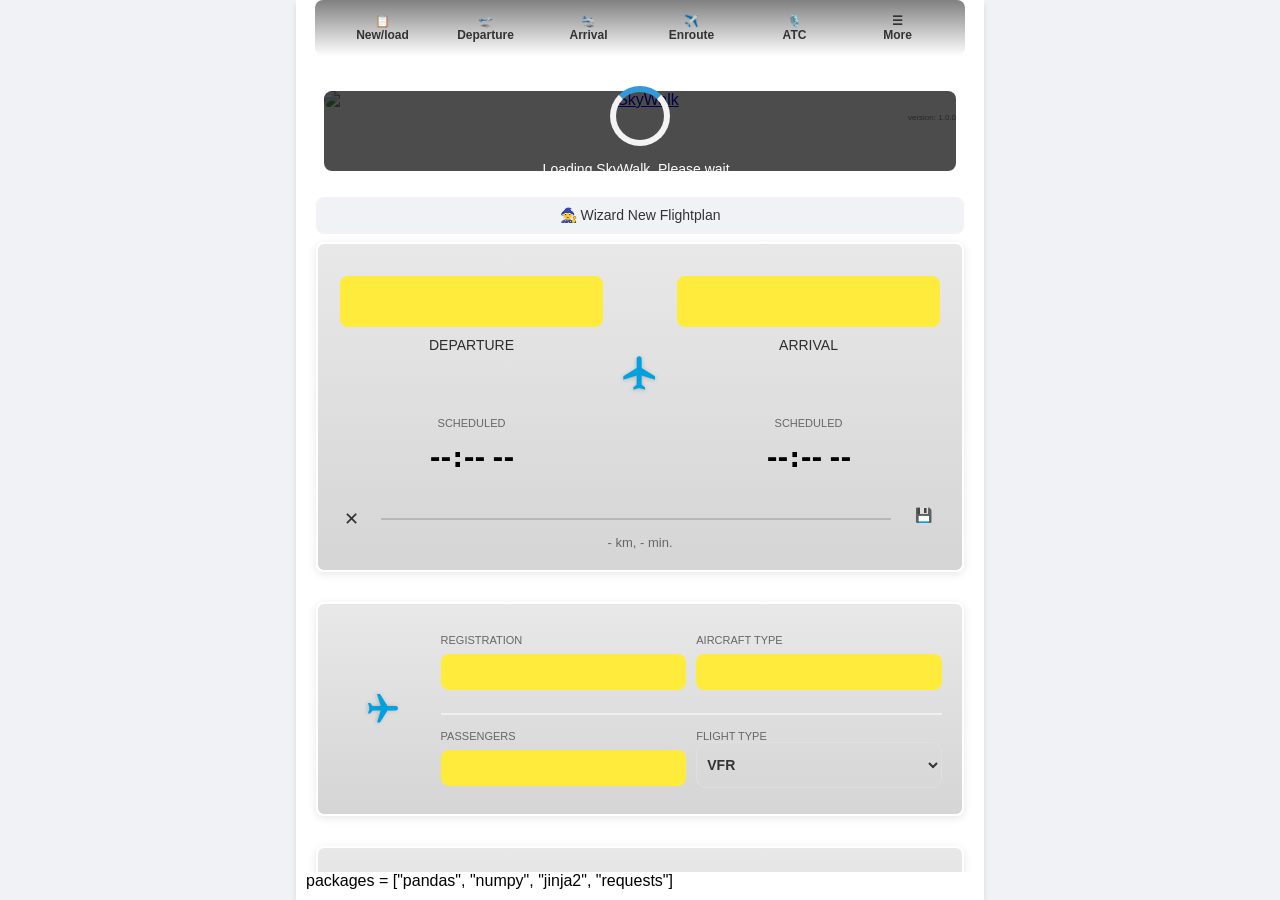
==== docs/index.html @ 9ca6d085 "new version" ====
<!DOCTYPE html>
<html lang="en">

<!--
// SkyWalk Application

// Copyright (c) 2025 Erdogan Taskesen
// Author: Erdogan Taskesen

// License: Non-Commercial Source-Available License

// Permission is hereby granted for non-commercial purposes only.
// Non-commercial use includes academic, educational, and personal use.

// Commercial use is strictly prohibited without prior written permission
// from the author. Commercial use includes, but is not limited to:
// - Use by for-profit entities
// - Internal business use
// - Software-as-a-Service (SaaS)
// - Consulting, client work, or service delivery
// - Redistribution as part of a paid product
// - Resale or monetization in any form

// Any commercial use requires an explicit, separate commercial license
// obtained from the author.

// DISCLAIMER OF WARRANTY AND LIABILITY

// This software is provided "AS IS", without warranty of any kind,
// express or implied, including but not limited to the warranties of
// merchantability, fitness for a particular purpose, accuracy, or
// non-infringement.

// The entire risk arising out of the use or performance of this software
// is assumed by the user. In no event shall the author be liable for any
// claim, damages, or other liability, whether in an action of contract,
// tort, or otherwise, arising from, out of, or in connection with the
// software or the use or other dealings in the software.

// Contact:
// For commercial licensing requests, contact:
// <skywalk.aviation@icloud.com>

-->


<head>
    <meta charset="UTF-8">
    <title>Skywalk Flightplan</title>

    <!--Prevent White Flash / Hard Reload Feel-->
    <meta name="theme-color" content="#0a0f1c">

    <!--RUN FULL SCREEN-->
    <meta name="viewport" content="width=device-width, initial-scale=1.0, viewport-fit=cover">
    <meta name="mobile-web-app-capable" content="yes">
    <meta name="apple-mobile-web-app-status-bar-style" content="black-translucent">
    <meta name="theme-color" content="#2A3F54">
    <meta http-equiv="Cross-Origin-Opener-Policy" content="same-origin">
    <meta http-equiv="Cross-Origin-Embedder-Policy" content="require-corp">

    <!--ICON-->
    <link rel="shortcut icon" type="image/png" href="./icons/icon_dark.png">
    <link rel="icon" type="image/png" sizes="16x16 32x32" href="./icons/icon_dark.png">
    <link rel="apple-touch-icon" sizes="180x180" href="./icons/icon_dark.png">

    <!--STYLESHEETS-->
    <link rel="stylesheet" href="./styles/style.css">
    <link rel="stylesheet" href="./styles/style_tutorial.css">
    <link rel="stylesheet" href="./styles/style_wb.css">
    <link rel="stylesheet" href="./styles/style_topmenu.css">
    <link rel="stylesheet" href="./styles/style_navlog.css">
    <link rel="stylesheet" href="./styles/style_wizard.css">

    <!--CORE FILES-->
    <link rel="stylesheet" href="https://pyscript.net/releases/2025.8.1/core.css">
    <script type="module" src="https://pyscript.net/releases/2025.8.1/core.js"></script>
    <script src="./libs/plotly-2.35.2.min.js"></script>

    <!--LOGIN-->
    <!--<script src="https://cdnjs.cloudflare.com/ajax/libs/Chart.js/3.9.1/chart.min.js"></script>-->
    <script src="./libs/chart.min.js"></script>
    <script async src="https://js.stripe.com/v3/buy-button.js"></script>

    <!-- Leaflet CSS -->
    <link rel="stylesheet" href="./libs/leaflet.css">
    <script src="./libs/leaflet.js"></script>
    <!--APP FILES-->
    <link rel="manifest" href="manifest.json">
    <script src="app.js"></script>
    <!--SCRIPTS-->
    <script src="./scripts/config.js" defer></script>
    <script src="./scripts/core.js" defer></script>
    <script src="./scripts/flashcard.js" defer></script>
    <script src="./scripts/widgets.js" defer></script>
    <!--ANIMATION SCRIPTS-->
    <script src="./scripts/rain.js" defer></script>
    <script src="./scripts/cloud.js" defer></script>
    <script src="./scripts/fog.js" defer></script>
    <script src="./scripts/sun.js" defer></script>
    <script src="./scripts/snow.js" defer></script>
    <script src="./scripts/dark.js" defer></script>
    <script src="./scripts/cloudPlot.js" defer></script>
    <script src="./scripts/metar.js" defer></script>
    <script src="./scripts/maps.js" defer></script>
    <script src="./scripts/circuit.js" defer></script>
    <script src="./scripts/weightbalance.js" defer></script>
    <script src="./scripts/windenvelope.js" defer></script>
    <script src="./scripts/fuel.js" defer></script>
    <script src="./scripts/runway.js" defer></script>
    <script src="./scripts/runwayUI.js" defer></script>
    <script src="./scripts/checklist.js" defer></script>
    <script src="./scripts/tutorial.js" defer></script>
    <script src="./scripts/wizard.js" defer></script>
    <script src="./scripts/aircraft.js" defer></script>
    <script src="./scripts/various.js" defer></script>
    <script src="./scripts/navlog.js" defer></script>
    <script src="./scripts/navlogGUI.js"></script>
    <script src="./scripts/clickevents.js" defer></script>

    <!--login.js must be after config.js-->
    <script src="./scripts/login.js" defer></script>
    <script src="./scripts/paywall.js" defer></script>


</head>


<body>

<div id="app">

    <!-- Tab links -->
    <div class="app-container">
        <div class="tab">
            <button class="tablinks" data-tab="General">📋<br>New/load</button>
            <button class="tablinks" data-tab="Departure">🛫<br>Departure</button>
            <button class="tablinks" data-tab="Arrival">🛬<br>Arrival</button>
            <button class="tablinks" data-tab="Enroute">✈️<br>Enroute</button>
            <button class="tablinks" data-tab="ATC">🎙️<br>ATC</button>
            <button class="tablinks" data-tab="More">☰<br>More</button>
        </div>
    </div>

	<div id="More" class="tabcontent">

	    <label_h1>Settings</label_h1>
        <button class="tablinks" data-tab="Checklist" style="cursor: pointer;">📋 Checklist</button>
        <button class="tablinks" data-tab="Aircrafts" style="cursor: pointer;">🛠️ Aircraft Managment</button>
        <button class="tablinks" data-tab="Countries" style="cursor: pointer;">🌍 Select Countries</button>

        <label_h1>Documentation</label_h1>
        <button onclick="window.open('https://skywalk-aviation.github.io/docs/pages/html/index.html','_blank')" title="Documentation pages">📗 Documentation pages</button>

        <label_h1>Wizards</label_h1>
        <div class="button-row"> <button id="Wizard" type="button" onclick="window.SkyWalkWizard.show()" title="Setup Wizard"> 🧙 Wizard New Flightplan </button> </div>
        <div class="button-row"> <button id="Tutorial" type="button" onclick="window.SkyWalkTutorial.show()" title="Tutorial"> 📘 Tutorial </button> </div>

        <label_h1>Configurations/ Updates</label_h1>
       	<button class="tablinks" data-tab="Config" style="cursor: pointer;">⚙️ Config</button>
        <button class="tablinks" data-tab="Subscriptions" style="cursor: pointer;">💳 Subscriptions</button>
        <button id="updateBtn" onclick="updateApp()">🌀 Check for updates</button>


	</div>


    <!-- =============== TAB GENERAL =============== -->
	<div id="General" class="tabcontent">
        <div class="border-round-eged-logo">
            <div class="logo-container">

                <div id="loading-spinner" class="spinner-overlay" style="display: flex;">
                    <div class="spinner-container">
                        <div class="spinner"></div>
                        <div class="spinner-text">Loading SkyWalk. Please wait..</div>
                    </div>
                </div>

                <a href="https://skywalk-aviation.github.io/docs/pages/html/index.html" target="_blank">
                    <img
                        id="SKYWALK_LOGO_image_cache"
                        alt="SkyWalk"
                        src="./figs/logo_skywalk.png"
                    >
                    <!--<canvas class="rain-canvas" data-prefix="SKYWALK_LOGO"></canvas>-->
                    <canvas class="cloud-canvas"  data-prefix="SKYWALK_LOGO"></canvas>
                    <!--<canvas class="fog-canvas"  data-prefix="SKYWALK_LOGO"></canvas>-->
                    <!--<canvas class="flare-canvas"  data-prefix="SKYWALK_LOGO"></canvas>-->
                    <!--<canvas class="snow-canvas"  data-prefix="SKYWALK_LOGO"></canvas>-->
                    <!--<canvas class="dark-canvas"  data-prefix="SKYWALK_LOGO"></canvas>-->
                </a>
                <div class="version" style="margin-bottom: 5px;">version: 1.0.0</div>

            </div>
        </div>


        <div class="button-row"> <button id="Wizard" type="button" onclick="window.SkyWalkWizard.show()" title="Setup Wizard"> 🧙 Wizard New Flightplan</button> </div>

        <div class="flight-card">
            <div class="route-header">


                <div class="airport" style="min-width: 0; overflow: hidden;">
                    <div class="airport-code">
                        <input id="DEPARTURE_ICAO" type="text" class="UPPERCASE_input" title="Departure ICAO"
                            style="font-size: 26px; font-weight: bold; color: #2c2c2c; margin-bottom: 2px; text-align: center; width: 100%; box-sizing: border-box;">
                    </div>
                    <div id="DEPARTURE_CITY" class="airport-name">DEPARTURE</div>
                    <div><img id="DEPARTURE_FLAG_2" src="" alt="" style="width:30px; height:auto; vertical-align:middle; margin-left:6px;"></div>
                    <div class="schedule-label">Scheduled</div>
                    <input type="time" id="DEPARTURE_CLOCK" class="clock-input" onclick="this.showPicker?.()" step="300" style="width: 100%; box-sizing: border-box;">
                </div>

                <div class="plane-icon" onclick="handlePlaneClick()", title="Load aerodrome field information">
                    <svg viewBox="0 0 24 24" xmlns="http://www.w3.org/2000/svg">
                        <path d="M21 16v-2l-8-5V3.5c0-.83-.67-1.5-1.5-1.5S10 2.67 10 3.5V9l-8 5v2l8-2.5V19l-2 1.5V22l3.5-1 3.5 1v-1.5L13 19v-5.5l8 2.5z"/>
                    </svg>
                </div>

                <div class="airport" style="min-width: 0; overflow: hidden;">
                    <div class="airport-code">
                        <input id="ARRIVAL_ICAO" type="text" class="UPPERCASE_input" title="Arrival ICAO"
                        style="font-size: 26px; font-weight: bold; color: #2c2c2c; margin-bottom: 2px; text-align: center; width: 100%; box-sizing: border-box;">
                    </div>
                    <div id="ARRIVAL_CITY" class="airport-name">ARRIVAL</div>
                    <div><img id="ARRIVAL_FLAG_2" src="" alt="" style="width:30px; height:auto; vertical-align:middle; margin-left:6px;"></div>
                    <div class="schedule-label">Scheduled</div>
                    <input type="time" id="ARRIVAL_CLOCK" class="clock-input" onclick="this.showPicker?.()" step="300" style="width: 100%; box-sizing: border-box;">
                </div>
            </div>


            <!--CREATE AIRCRAFT LINE WITH BUTTONS -->
            <div class="wind-grid" style="display: flex; ">
                <!-- LEFT: button -->
                <button id="new_plan_btn"
                    title="Start new flight plan (clears current)"
                    style="
                        background:transparent;
                        border:transparent;
                        border-radius:6px;
                        color:#333;
                        width:32px;
                        height:32px;
                        padding:0;
                        margin:0 6px 0 0;
                        cursor:pointer;
                        font-size:18px;
                        display:flex;
                        align-items:center;
                        justify-content:center;
                        transition:all .15s ease;"
                >✕</button>

                <div class="divider-general-section" style="display:flex; align-items:center; width:100%;"></div>

                    <!-- CENTER: Divider -->
                    <!--<svg class="divider-plane"
                        viewBox="0 0 24 24"
                        xmlns="http://www.w3.org/2000/svg"
                        style="margin:0 auto;">
                        <path fill="#666" d="M21 16v-2l-8-5V3.5c0-.83-.67-1.5-1.5-1.5S10 2.67 10 3.5V9l-8 5v2l8-2.5V19l-2 1.5V22l3.5-1 3.5 1v-1.5L13 19v-5.5l8 2.5z"/>
                    </svg>-->

                <div style="flex:1; display:flex; flex-direction:column; justify-content:center;">
                    <div id="ICAO_load_progress_track"
                         style="display:none; height:4px; width:100%; background:#e0e0e0;
                                border-radius:2px; margin-top:3px; overflow:hidden;">
                        <div id="ICAO_load_progress_bar"
                             style="height:100%; width:0%; background:#006280;
                                    border-radius:2px; transition:width 0.25s ease;">
                        </div>
                    </div>
                </div>

                <!-- RIGHT: button -->
                <button id="save_fields_btn" onclick="window.save_flightplan()" title="Save Flight Plan" style="background-color:transparent; border:none; color:#666; width:30px; min-width:24px; height:24px; padding:0; margin:0 6px 0 0; cursor:pointer;"> 💾 </button>

            </div>

            <!---->

            <!--<div class="distance-section">-->
            <div class="distance-info" style="display:flex; justify-content:center; align-items:center; ">
                    <!--<span id="DEPARTURE_FLIGHT_DISTANCE_INFO">Departure</span>-->
                    <span id="ARRIVAL_FLIGHT_DISTANCE_INFO">- km, - min.</span>
                </div>
            <!--</div>-->



        </div>


        <!-- AIRCRAFT SECTION -->
        <div class="divider-general-section" style="background: #f5f5f5;"></div>

        <div class="flight-card">
            <div class="flight-card-row">

                <!-- LEFT 15% COLUMN -->
                <div class="flight-card-icon" onclick="aircraftRegistrationClick()" title="Load aircraft">
                    <div class="plane-small">
                        <svg viewBox="0 0 24 24" xmlns="http://www.w3.org/2000/svg">
                            <path d="M21 16v-2l-8-5V3.5c0-.83-.67-1.5-1.5-1.5S10 2.67 10 3.5V9l-8 5v2l8-2.5V19l-2 1.5V22l3.5-1 3.5 1v-1.5L13 19v-5.5l8 2.5z"/>
                        </svg>
                    </div>
                </div>

                <!-- RIGHT 85% CONTENT -->
                <div class="flight-card-content">

                    <div class="wind-grid">
                        <div class="aircraft" style="text-align: left;">
                            <span id="CALLSIGN_LABEL" class="tile-label" style="text-align: left;">REGISTRATION</span>
                            <input id="CALLSIGN" type="text" class="tile-value UPPERCASE_input"
                                   title="Registration of the aircraft"
                                   style="font-size: 14px; text-align: left">
                        </div>

                        <div class="aircraft" style="text-align: left;">
                            <span class="tile-label" style="text-align: left;">AIRCRAFT TYPE</span>
                            <input id="AIRCRAFT_TYPE" type="text"
                                   class="tile-value UPPERCASE_input"
                                   title="Aircraft Type (ROBIN, CESSNA)"
                                   style="font-size: 14px; text-align: left; ">
                        </div>
                    </div>

                    <div class="divider-general-section" style="background: #f0f0f0"></div>

                    <div class="wind-grid">
                        <div class="aircraft" style="text-align: left;">
                            <span class="tile-label" style="text-align: left;">PASSENGERS</span>
                            <input id="POB" type="text"
                                   class="tile-value UPPERCASE_input"
                                   title="Persons on Board"
                                   style="font-size: 14px; text-align: left">
                        </div>

                        <div class="aircraft" style="text-align: left;">
                            <span class="tile-label" style="text-align: left;">FLIGHT TYPE</span>
                            <select id="FLIGHT_RULES" class="tile-value-dropdown" style="text-align: left; background: transparent; ">
                                <option value="VFR">VFR</option>
                                <option value="IFR">IFR</option>
                            </select>
                        </div>
                    </div>

                </div>

            </div>
        </div>


        <div class="divider-general-section" style="background: #f5f5f5;"></div>


        <div class="flight-card">
            <div class="flight-card-row">

                <!-- LEFT 15% COLUMN -->
                <div class="flight-card-icon" onclick="load_flightplan_js()" title="Load flight plan">
                    <div class="plane-small">
                        <svg viewBox="0 0 24 24" xmlns="http://www.w3.org/2000/svg">
                            <path d="M21 16v-2l-8-5V3.5c0-.83-.67-1.5-1.5-1.5S10 2.67 10 3.5V9l-8 5v2l8-2.5V19l-2 1.5V22l3.5-1 3.5 1v-1.5L13 19v-5.5l8 2.5z"/>
                        </svg>
                    </div>
                </div>


                <div class="flight-card-content">
                    <div class="wind-grid">
                        <div class="aircraft" style="text-align: left;">
                            <span id='DATETIME_CREATION' class="tile-label" style="text-align: left;">FLIGHT PLAN</span>
                            <input id="FLIGHTPLAN" type="text" class="tile-value UPPERCASE_input"
                                onchange="createDateTime()"
                                placeholder="My new flight plan"
                                title="Flightplan"
                                style="font-size: 20px; text-align: left;">
                        </div>
                    </div>

                    <div class="divider-general-section">
                        <!-- Load progress bar – shown only while ARRIVAL_ICAO is loading -->
                        <div id="flightplan_load_progress_track" style="display:none; height:4px; width:100%; background:#e0e0e0; border-radius:2px; margin-top:3px; overflow:hidden;">
                            <div id="flightplan_load_progress_bar" style="height:100%; width:0%; background:#006280; border-radius:2px; transition:width 0.25s ease;"></div>
                        </div>
                    </div>

                    <div style="display: flex; align-items: center; gap: 6px; width: 100%;">
                        <!-- Delete button -->
                        <button id="delete_btn" title="Delete Flight Plan" style="flex: 0 0 30px; width: 30px; height: 30px; display: flex; align-items: center; justify-content: center; background: transparent; border: none; color: #666; cursor: pointer; font-size: 16px;">🗑️</button>
                        <!-- Dropdown -->
                        <select id="plan_spinner" class="tile-value-dropdown" onchange="this.value && load_flightplan_js()" style="flex: 1; width: 100%; min-width: 0; background: lightgray; font-size: 12px;"><option value="">Select and Load</option></select>
                    </div>


                </div>
            </div>
        </div>

        <div class="divider-general-section" style="background: #f5f5f5;"></div>

        <span class="tile-label" style="text-align: left; font-size: 16px; font-weight: bold;">FLIGHT PLAN<span style="font-size: 8px;"> RESULTS</span></span>

        <div class="flight-card">
            <span class="tile-label" style="text-align: left; font-size: 14px; font-weight: bold;"> TODO<span style="font-size: 8px;"> OVERVIEW</span></span>
            <div id="bottom-container">
                <div class="warning" id="missing_label">Missing: Flight plan name, CALLSIGN, Aircraft Type</div>
            </div>
        </div>


        <!-- DEPARTURE Summary -->
        <div class="flight-card">
            <span class="tile-label" style="text-align: left; font-size: 14px; font-weight: bold;">DEPARTURE <span style="font-size: 8px;">OVERVIEW</span></span>
            <div class="summary-grid">
                <div id="DEPARTURE_FLASHCARD_FLIGHTRULES"></div>
                <div id="DEPARTURE_FLASHCARD_TEMPDEW"></div>
                <div id="DEPARTURE_FLASHCARD_DIRSTRENGTH"></div>
            </div>

            <div class="divider-general-section" style="background: #f0f0f0;"></div>

            <div class="summary-grid">
                <div id="DEPARTURE_FLASHCARD_TREND"></div>
                <div id="DEPARTURE_FLASHCARD_HAZARD"></div>
                <div id="DEPARTURE_FLASHCARD_RISKSCORE"></div>
            </div>

            <div class="divider-general-section" style="background: #f0f0f0;"></div>

            <div class="summary-grid">
                <div id="DEPARTURE_FLASHCARD_WINDENV"></div>
                <div id="DEPARTURE_FLASHCARD_HEADWIND"></div>
                <div id="DEPARTURE_FLASHCARD_CROSSWIND"></div>
            </div>

            <div class="divider-general-section" style="background: #f0f0f0;"></div>

            <div class="summary-grid">
                <div id="DEPARTURE_FLASHCARD_RUNWAY_NR"></div>
                <div id="DEPARTURE_FLASHCARD_RUNWAY"></div>
                <div id="DEPARTURE_FLASHCARD_CLOUDS"></div>
            </div>

            <div class="divider-general-section" style="background: #f0f0f0;"></div>

            <div class="summary-grid">
                <div id="DEPARTURE_FLASHCARD_WEIGHT"></div>
                <div id="DEPARTURE_FLASHCARD_POB"></div>
                <div id="DEPARTURE_FLASHCARD_FUEL"></div>
            </div>
        </div>

        <!-- ARRIVAL Summary -->
        <div class="flight-card">
            <span class="tile-label" style="text-align: left; font-size: 14px; font-weight: bold;">ARRIVAL <span style="font-size: 8px;">OVERVIEW</span></span>
            <div class="summary-grid">
                <div id="ARRIVAL_FLASHCARD_FLIGHTRULES"></div>
                <div id="ARRIVAL_FLASHCARD_TEMPDEW"></div>
                <div id="ARRIVAL_FLASHCARD_DIRSTRENGTH"></div>
            </div>

            <div class="divider-general-section" style="background: #f0f0f0;"></div>

            <div class="summary-grid">
                <div id="ARRIVAL_FLASHCARD_TREND"></div>
                <div id="ARRIVAL_FLASHCARD_HAZARD"></div>
                <div id="ARRIVAL_FLASHCARD_RISKSCORE"></div>
            </div>

            <div class="divider-general-section" style="background: #f0f0f0;"></div>

            <div class="summary-grid">
                <div id="ARRIVAL_FLASHCARD_WINDENV"></div>
                <div id="ARRIVAL_FLASHCARD_HEADWIND"></div>
                <div id="ARRIVAL_FLASHCARD_CROSSWIND"></div>
            </div>

            <div class="divider-general-section" style="background: #f0f0f0;"></div>

            <div class="summary-grid">
                <div id="ARRIVAL_FLASHCARD_RUNWAY_NR"></div>
                <div id="ARRIVAL_FLASHCARD_RUNWAY"></div>
                <div id="ARRIVAL_FLASHCARD_CLOUDS"></div>
            </div>

            <div class="divider-general-section" style="background: #f0f0f0;"></div>

            <div class="summary-grid">
                <div id="ARRIVAL_FLASHCARD_WEIGHT"></div>
                <div id="ARRIVAL_FLASHCARD_POB"></div>
                <div id="ARRIVAL_FLASHCARD_FUEL"></div>
            </div>
        </div>



        <div id="my-login-badge" style="text-align: left; font-size: 8px; color: gray; margin: 1px 0 0 0;"></div>
        <script>
          document.addEventListener('DOMContentLoaded', () => {
            SkyWalkLogin.renderStatusBadge('my-login-badge');
          });
        </script>


        <div class="divider-general-section" style="background: #f0f0f0;"></div>

        <!-- Bottom Buttons Container -->
        <div id="bottom-container">
            <!--<div class="coffee-container">
                <a href="https://www.buymeacoffee.com/erdogant" target="_blank">
                    <img id="coffee_logo" alt="Coffee Donation" src="./figs/buy_me_a_coffee.png">
                </a>
            </div>-->

           	<center>
          		<script async src="https://media.ethicalads.io/media/client/ethicalads.min.js"></script>
          		<div data-ea-publisher="erdogantgithubio" data-ea-type="text"></div>
           	</center>
        </div>

	</div>


	<!-- ============================================= -->
	<!-- =============== TAB DEPARTURE =============== -->
	<!-- ============================================= -->

	<div id="Departure" class="tabcontent">

        <!-- Departure Information Label -->
        <label_h1>Departure Information</label_h1>

        <div class="logo-container">
            <!--Aerodrome image-->
            <img
                id="DEPARTURE_image_cache"
                alt="Departure Aerodrome"
                src="./figs/default_aerodrome.jpg"
                onclick="openAerodromeMap('DEPARTURE')"
            >
            <!--Rain overlay-->
            <canvas class="rain-canvas" data-prefix="DEPARTURE"></canvas>
            <canvas class="cloud-canvas"  data-prefix="DEPARTURE"></canvas>
            <canvas class="fog-canvas"  data-prefix="DEPARTURE"></canvas>
            <canvas class="flare-canvas"  data-prefix="DEPARTURE"></canvas>
            <canvas class="snow-canvas"  data-prefix="DEPARTURE"></canvas>
            <canvas class="dark-canvas"  data-prefix="DEPARTURE"></canvas>

        </div>
        <div style="display: flex; justify-content: flex-end; align-items: center; gap: 0px; margin-top: 0px; padding-bottom: 0px; margin: 0px;">
            <button id="DEPARTURE_ANIMATION_STOP" title="Stop Animation" style="background-color: transparent; border: none; color: #666; width: 30px; min-width: 24px; height: 24px; padding: 0; margin: 8px 0 8px 4px; flex: 0 0 auto; cursor: pointer;">⏸️</button>
            <button id="DEPARTURE_ANIMATION_START" title="Play Animation" style="background-color: transparent; border: none; color: #666; width: 30px; min-width: 24px; height: 24px; padding: 0; margin: 8px 0 8px 4px; flex: 0 0 auto; cursor: pointer;">▶️</button>
        </div>


        <label_h1>Select Departure</label_h1>

        <div class="border-round-eged" id="DEPARTURE_SELECT_AERODROME_BORDER_1">
            <div class="wind-grid">
                <select id="DEPARTURE_COUNTRY" class="tile-value-dropdown" style="font-weight: normal;">
                    <option value="">Select Country</option>
                    <!-- ICAO City options will be populated dynamically IN import_country_selected()-->
                </select>
                <select id="DEPARTURE_ICAO_CITY" class="tile-value-dropdown" style="font-weight: normal;">
                    <option value="">Select ICAO</option>
                    <!-- ICAO City options will be populated dynamically IN populate_aerodrome_fields_from_icao()-->
                </select>
            </div>

            <div class="button-row">
                <img id="DEPARTURE_FLAG_1" src="" alt="" style="width:30px; height:auto; vertical-align:middle; margin-left:6px;">
                <img id="DEPARTURE_CATEGORY_ICON" src="" alt="" style="width:35px; height:auto; vertical-align:middle; margin-left:6px;">
                <img id="DEPARTURE_VFR_ICON" src="" alt="" style="width:70px; height:auto; vertical-align:middle; margin-left:6px;">
                <img id="DEPARTURE_METAR_WARNING" src="" alt="" style="width:70px; height:auto; vertical-align:middle; margin-left:6px;">
            </div>

        </div>


        <div class="collapsible" data-title="⚠️ METAR">
        <div class="collapsible-header" id="DEPARTURE_METARMENU_TOP"></div>
        <div class="collapsible-content" id="DEPARTURE_METARMENU_BACKGROUND">

            <div class="wind-grid">
                 <div class="tile">
                    <input id="DEPARTURE_WIND_DIRECTION" type="text" class="tile-value">
                    <span class="tile-label">Wind direction (°)</span>
                </div>

                <div class="tile">
                    <input id="DEPARTURE_WIND_STRENGTH" type="text" class="tile-value">
                    <span class="tile-label">Strength (kt)</span>
                </div>

                <div class="tile">
                    <input id="DEPARTURE_WIND_GUST" type="text" class="tile-value">
                    <span class="tile-label">Gust (kt)</span>
                </div>
            </div>

            <div class="wind-grid">
                <div class="tile">
                    <input id="DEPARTURE_WIND_VARIATION" type="text" class="tile-value">
                    <span class="tile-label">Variation (°)</span>
                </div>
                <div class="tile">
                    <input id="DEPARTURE_TEMPERATURE" type="text" class="tile-value">
                    <span class="tile-label">Temp. (C°)</span>
                </div>
                <div class="tile">
                    <input id="DEPARTURE_QNH" type="text" class="tile-value">
                    <span class="tile-label">QNH</span>
                </div>
            </div>

            <div class="wind-grid">
                <div class="button-row">
                    <textarea id="METAR-FIELD-DEPARTURE"
                        placeholder="METAR Information"
                        title="METAR weather information"
                        style="font-size:12px; background-color: transparent; width: 100%; min-height: 80px; max-height: 120px; resize: vertical; padding: 8px; box-sizing: border-box; border-radius: 10px"
                        aria-label="METAR Information">
                    </textarea>
                </div>
            </div>

            <div style="display: flex; gap: 1px; margin-top: 1px;">
                <input type="text" id="METAR-TEXT-DEPARTURE" readonly
                    style="transition: background-color 0.3s; width: 70%;
                           padding: 0; box-sizing: border-box; font-size: 10px;
                           border: none; background-color: transparent;
                           color: #333333; outline: none;">

                <input type="text" id="DATETIME-METAR-DEPARTURE" readonly
                    style="transition: background-color 0.3s; width: 40%;
                           padding: 0; box-sizing: border-box; font-size: 10px;
                           border: none; background-color: transparent;
                           color: #333333; outline: none;">
            </div>

            <!--<button id="DEPARTURE_USE_CACHED" title="Retrieve most recent METAR weather information from Aviation weather" style="background-color: transparent; border: none; color: #666; width: 30px; min-width: 24px; height: 24px; padding: 0; margin: 8px 0 8px 4px; flex: 0 0 auto; cursor: pointer;">⛅</button>-->
            <div class="button-row">
                <button id="DEPARTURE_USE_CACHED" class="button-style" title="Retrieve most recent METAR weather information from Aviation weather">
                    Update METAR Information
                </button>
                <button id="DEPARTURE_ANIMATION_METARTEXT" title="Update METAR on textfield" style="background-color: transparent; border: none; color: #666; width: 30px; min-width: 24px; height: 24px; padding: 0; margin: 8px 0 8px 4px; flex: 0 0 auto; cursor: pointer;">🔀</button>
            </div>

        </div>
        </div>


        <div class="collapsible" data-title="AERODROME">
        <div class="collapsible-header" id='DEPARTURE_AERODROME_MENU_TOP'></div>
        <div class="collapsible-content" id='DEPARTURE_AERODROME_MENU_BACKGROUND'>

            <div class="grid-two-thirds-one-third">
                <div class="tile">
                    <input id="DEPARTURE_NAME" type="text" class="tile-value" title="Name of the aerodrome how it is known on the radio">
                    <span class="tile-label">Aerodrome name</span>
                </div>
                <select id="DEPARTURE_CTR" class="tile-value-dropdown" onchange="highlightMissingFields(); highlightDropdownMenus('DEPARTURE')" style="text-align: center;">
                    <option value=""></option>
                    <option value="CTR">CTR</option>
                </select>
            </div>

            <div class="grid-two-thirds-one-third">
                <div class="tile">
                    <input id="DEPARTURE_POSITION" type="text" class="tile-value UPPERCASE_input" title="Position of the Aircraft" placeholder="AT THE APRON">
                    <span class="tile-label">Position of the aircraft</span>
                </div>
                <div class="tile">
                    <input id="DEPARTURE_CIRCUIT_ALTITUDE" type="text" class="tile-value" title="The altitude of the circuit (ft)." placeholder="1000">
                    <span class="tile-label">Altitude circuit(ft)</span>
                </div>
            </div>

            <div class="grid-two-thirds-one-third">
                <div class="tile">
                    <input id="DEPARTURE_ROUTE_NAME" type="text" class="tile-value UPPERCASE_input" title="The name of the route (e.g., MIKE/ROMEO) for departure." placeholder="ROMEO/ MIKE">
                    <span class="tile-label">Name departure</span>
                </div>
                <div class="tile">
                    <input id="DEPARTURE_ROUTE_ALTITUDE" type="text" class="tile-value" title="The altitude of the route (ft)." placeholder="1500">
                    <span class="tile-label">Altitude departure (ft)</span>
                </div>
            </div>

            <!-- Cloud layers -->
            <div class="wind-grid">
                <div id="DEPARTURE_CLOUD_CONTAINER" style="display:none; margin-top: 8px;" onclick="toggleCloudAnimation('DEPARTURE')" title="Toggle animation by clicking on the image">
                    <canvas class="cloudplot-canvas" id="DEPARTURE_CLOUD_CANVAS"></canvas>
                    <!-- Canvas overlay -->
                    <!--<canvas class="flare-canvas" data-prefix="DEPARTURE"></canvas>-->
                </div>
            </div>

            <div class="button-row">
                <button id="DEPARTURE_LOAD_ICAO" class="button-style" title="Reset to default aerodrome (ICAO) information">
                    Retrieve Original Aerodrome Info
                </button>
                <button onclick="window.save_aerodrome_to_json('DEPARTURE')" title="Save custom aerodrome information" style="background-color: transparent; border: none; color: #666; width: 30px; min-width: 24px; height: 24px; padding: 0; margin: 8px 4px 8px 0; flex: 0 0 auto; cursor: pointer; float: right;">💾</button>
            </div>


        </div>
        </div>


        <!--CONTACT-->
         <div class="collapsible" data-title="CONTACT">
         <div class="collapsible-header" id="DEPARTURE_CONTACT_MENU"></div>
         <div class="collapsible-content" id="DEPARTURE_CONTACT_MENU_BACKGROUND">

             <div class="wind-grid">
                 <div class="tile">
                     <input id="DEPARTURE_ATC_GROUND" type="text" class="tile-value">
                     <span class="tile-label">Ground/ delivery (MHz)</span>
                 </div>
                 <div class="tile">
                     <input id="DEPARTURE_ATC_TOWER" type="text" class="tile-value">
                     <span class="tile-label">Tower/ Radio (MHz)</span>
                 </div>
                 <div class="tile">
                     <input id="DEPARTURE_ATC_ATIS_FREQ" type="text" class="tile-value">
                     <span class="tile-label">ATIS (MHz)</span>
                 </div>
             </div>

             <div class="grid-two-thirds-one-third">
                 <div class="tile">
                     <input id="DEPARTURE_ATC_TELEPHONE" type="text" class="tile-value">
                     <span class="tile-label">Telephone Number</span>
                 </div>
                 <div class="tile">
                     <input id="DEPARTURE_ATC_APPROACH" type="text" class="tile-value">
                     <span class="tile-label">Approach (MHz)</span>
                 </div>
             </div>

             <button onclick="window.save_aerodrome_to_json('DEPARTURE')" title="Save custom aerodrome information" style="background-color: transparent; border: none; color: #666; width: 30px; min-width: 24px; height: 24px; padding: 0; margin: 8px 4px 8px 0; flex: 0 0 auto; cursor: pointer; float: right;">💾</button>
         </div>
         </div>

         <!-- FLIGHT INFORMATION -->
         <div class="collapsible" data-title="FLIGHT INFORMATION CENTER (FIC)">
         <div class="collapsible-header" id="DEPARTURE_FIC_MENU"></div>
         <div class="collapsible-content" id="DEPARTURE_FIC_MENU_BACKGROUND">

             <div class="grid-two-thirds-one-third">
                 <div class="tile">
                     <input id="DEPARTURE_FIC_NAME" type="text" class="tile-value REPLACE_INFO" style="font-size: 14px;">
                     <span class="tile-label">FIC NAME</span>
                 </div>
                 <div class="tile">
                     <input id="DEPARTURE_FIC_FREQUENCY" type="text" class="tile-value">
                     <span class="tile-label">FREQUENCY (Mhz)</span>
                 </div>
             </div>

             <div class="grid-two-thirds-one-third">
                 <div class="tile">
                     <input id="DEPARTURE_OVERHEAD" type="text" class="tile-value UPPERCASE_input" style="font-size: 11px;">
                     <span class="tile-label">OVERHEAD</span>
                 </div>
                 <div class="tile">
                     <input id="DEPARTURE_SQUAWK" type="text" class="tile-value">
                     <span class="tile-label">SQUAWK</span>
                 </div>
             </div>

             <div class="wind-grid" style="display: flex; align-items: center; gap: 8px;">
                 <!-- Delete Button -->
                 <button id="fic_delete_btn" style="display: flex; justify-content: center; align-items: center; background-color: transparent; border: none; color: #666; cursor: pointer; width: 30px; height: 30px;" title="Delete FIC">🗑️</button>
                 <!-- Spinner -->
                 <select id="fic_spinner" class="tile-value-dropdown" style="flex: 1; font-size: 12px; font-weight: normal;">
                     <option value="">Select and Load</option>
                 </select>
                 <!-- Save button -->
                 <button id="fic_save_btn" style="display: flex; justify-content: center; align-items: center; background-color: transparent; border: none; color: #666; cursor: pointer; width: 30px; height: 30px;" title="Save FIC">💾</button>
                 <!-- Clean Button -->
                 <button id="fic_clean_btn" onclick="fic_clean('DEPARTURE')" style="display: flex; justify-content: center; align-items: center; background-color: transparent; border: none; color: #666; cursor: pointer; width: 30px; height: 30px;" title="Create new FIC">🧹</button>
             </div>

         </div>
         </div>


         <!--RUNWAY DEPARTURE-->
         <div class="collapsible" data-title="RUNWAY">
         <div class="collapsible-header" id="DEPARTURE_RUNWAY_MENU"></div>
         <div class="collapsible-content">

             <div class="wind-grid">
                 <div id="DEPARTURE_RUNWAY_MESSAGE"></div>
             </div>

             <div class="border-round-eged">
                 <div class="wind-grid">
                     <div class="tile">
                         <input id="DEPARTURE_RUNWAY_LENGTH"
                                 type="text" class="tile-value" title="Set the runway length (ft)."
                                 style="font-size: 32px; font-family: 'Aeroport', 'Aviation', 'Consolas', 'Monaco', 'Menlo', 'Liberation Mono', 'Courier New', monospace; letter-spacing: 2px; text-align: center; height: 64px; line-height: 64px;">
                         <span class="tile-label">
                             Runway Length (ft)
                         </span>
                     </div>
                     <div class="tile">
                         <input id="DEPARTURE_RUNWAY_NR"
                                 type="text" class="tile-value" title="Set the runway number."
                                 style="font-size: 32px; font-family: 'Aeroport', 'Aviation', 'Consolas', 'Monaco', 'Menlo', 'Liberation Mono', 'Courier New', monospace; letter-spacing: 2px; text-align: center; height: 64px; line-height: 64px;">
                         <span class="tile-label">
                             Runway Nr.
                         </span>

                         <div class="wind-grid" style="display: flex; align-items: center; gap: 8px;">
                             <!-- Delete Button -->
                             <button id="runway_delete_btn" onclick="runwayDelete('DEPARTURE')" style="display: flex; justify-content: center; align-items: center; background-color: transparent; border: none; color: #666; cursor: pointer; width: 30px; height: 30px;" title="Delete Runway">🗑️</button>
                             <!-- Spinner -->
                             <select id="DEPARTURE_RUNWAY_SPINNER" class="tile-value-dropdown" style="flex: 1; font-size: 12px; font-weight: normal;">
                                 <option value="">Select and Load</option>
                             </select>
                             <!-- Save button -->
                             <button id="runway_save_btn" onclick="runwaySave('DEPARTURE')" style="display: flex; justify-content: center; align-items: center; background-color: transparent; border: none; color: #666; cursor: pointer; width: 30px; height: 30px;" title="Save Runway">💾</button>
                         </div>

                     </div>


                 </div>

                 <div class="wind-grid">
                     <div class="tile" style="text-align: center;">
                         <input id="DEPARTURE_RUNWAY_SLOPE" type="text" class="tile-value">
                         <span class="tile-label" style="text-align: center;">Slope (°)</span>
                     </div>
                     <div class="tile">
                         <input id="DEPARTURE_ELEVATION" type="text" class="tile-value" title="Aerodrome elevation (ft).">
                         <span class="tile-label">Elevation (ft)</span>
                     </div>
                 </div>

                 <div class="wind-grid">
                     <div class="tile" style="text-align: center;">
                         <select id="DEPARTURE_RUNWAY_SURFACE" class="tile-value-dropdown" style="text-align: left; background: transparent; ">
                             <option value="">Select</option>
                             <option value="hard">Hard</option>
                             <option value="soft">Soft</option>
                             <option value="other">Other</option>
                         </select>
                         <span class="tile-label" style="text-align: center;">Surface</span>
                     </div>
                     <div class="tile" style="text-align: center;">
                         <select id="DEPARTURE_RUNWAY_SLIPPERY" class="tile-value-dropdown" style="text-align: left; background: transparent; ">
                             <option value="">Select</option>
                             <option value="dry">Dry</option>
                             <option value="wet">Wet</option>
                         </select>
                         <span class="tile-label" style="text-align: center;">Condition</span>
                     </div>
                 </div>

                 <textarea id="DEPARTURE_RUNWAY_CONDITION" class="tile-value" title="Runway condition." style="background-color: transparent; font-size: 12px; font-weight: normal; resize: vertical; min-height: 32px; max-height: 80px; width: 100%; box-sizing: border-box; white-space: pre-wrap; word-break: break-word; overflow-wrap: break-word; margin-top: 10px;"></textarea>

                 <button id="DEPARTURE_LOAD_DEFAULTS" onclick="window.setRunwaySurface('DEPARTURE', true); window.displayRunwayMain('DEPARTURE')"
                     title="Load the default runway information."
                     style="background-color: transparent; border: none; width: 10px; padding: 1px; cursor: pointer;">🔄
                 </button>
                 <button onclick="window.save_aerodrome_to_json('DEPARTURE')" title="Save custom aerodrome information" style="background-color: transparent; border: none; color: #666; width: 30px; min-width: 24px; height: 24px; padding: 0; margin: 8px 4px 8px 0; flex: 0 0 auto; cursor: pointer; float: right;">💾</button>

            </div>

            <div class="border-round-eged">
                 <div class="wind-grid">
                     <!--<div id="DEPARTURE_RUNWAY_MINDISTANCE"></div>-->
                     <div id="DEPARTURE_RUNWAY_THRESHOLD"></div>
                     <div id="DEPARTURE_RUNWAY_THRESHOLD_50ft"></div>
                 </div>

                 <div id="DEPARTURE_RUNWAY_PLOT"></div>
            </div>

            <div class="border-round-eged">
                 <div class="wind-grid">
                     <div id="DEPARTURE_RUNWAY_TABLE"></div>
                 </div>

            </div>

            <!-- Add a button to calculate -->
            <button class="button-style" onclick="window.requireSubscription('Runway Performance', null, true); window.displayRunwayMain('DEPARTURE')">
                Calculate Runway Performance
            </button>

         </div>
         </div>


        <!-- WIND ENVELPE -->
        <div class="collapsible" data-title="WIND ENVELOPE">
        <div class="collapsible-header" id="DEPARTURE_WIND_MENU"></div>
        <div class="collapsible-content">

            <div class="wind-grid">
                <div id="DEPARTURE_WINDENVELOPE_MESSAGE"></div>
            </div>

           <!-- WIND INFORMATION -->
           <div class="wind-grid">
               <div id="DEPARTURE_WIND_HEADWIND"></div>
               <div id="DEPARTURE_WIND_CROSSWIND"></div>
           </div>

           <div class="button-row" style="margin-bottom: 15px;">
               <div id="DEPARTURE_WIND_ENVELOPE_PLOT" style="width: 100%; box-sizing: border-box;"></div>
           </div>

           <div class="button-row">
               <button id="BTN-PLOT-WIND-DEPARTURE" class="button-style" onclick="requireSubscription('Wind Envelope plot', null, true); window.windEnvelopeMain('DEPARTURE')">
                   Reset Plot
               </button>
           </div>

       </div>
       </div>


        <!--WEIGHT AND BALANCE ENVELOPE-->
        <div class="collapsible" data-title="WEIGHT AND BALANCE">
        <div class="collapsible-header" id="DEPARTURE_WB_MENU"></div>
        <div class="collapsible-content">

            <div class="wind-grid">
                <div id="DEPARTURE_WEIGHTBALANCE_MESSAGE"></div>
            </div>
            <div class="wind-grid">
                <div id="DEPARTURE_envelopeMessage" style="margin-top: 12px; padding: 10px; border-radius: 8px; font-size: 14px; text-align: center;"></div>
                <div id="DEPARTURE_fuelMessage" style="margin-top: 12px; padding: 10px; border-radius: 8px; font-size: 14px; text-align: center;"></div>
            </div>

            <!-- Totals Section -->
            <div class="border-round-eged">
                <div class="weight-card-header">Totals</div>
                <div class="wind-grid_3">
                    <input type="number" class="tile-value" id="DEPARTURE_total_moment" value="" disabled>
                    <input type="number" class="tile-value" id="DEPARTURE_total_weight" value="" disabled>
                    <input type="number" class="tile-value" id="DEPARTURE_takeoff_cg" value="" disabled>
                </div>
                <div class="wind-grid_3">
                    <span class="tile-label">Total Moment</span>
                    <span class="tile-label">Total Weight (kg)</span>
                    <span class="tile-label">Take off CG</span>
                </div>
            </div>


            <div class="border-round-eged" style="background-color: #ffffff;">

                <div class="wb-center">
                    <div class="tile-wb">
                        <input class="input-wb" type="numeric" id="DEPARTURE_WEIGHT_FUEL_LITERS" value="">
                        <span class="label-wb">Fuel (liters)</span>
                    </div>
                </div>

                <!-- AIRCRAFT FRONT IMAGE -->
                <div class="logo-container-wb">
                    <img id="AIRCRAFT_FRONT_IMAGE" src="./figs/aircraft_front.png">
                </div>

                <div class="wb-row">
                    <div class="tile-wb">
                        <input class="input-wb" type="numeric" id="DEPARTURE_WEIGHT_PILOT">
                        <span class="label-wb">Pilot (kg)</span>
                    </div>

                    <div class="tile-wb">
                        <input class="input-wb" type="numeric" id="DEPARTURE_WEIGHT_COPILOT">
                        <span class="label-wb">Front Passenger (kg)</span>
                    </div>
                </div>

                <div class="wb-row">
                    <div class="tile-wb">
                        <input class="input-wb" type="numeric" id="DEPARTURE_WEIGHT_REAR_LEFT">
                        <span class="label-wb">Left Passenger (kg)</span>
                    </div>

                    <div class="tile-wb">
                        <input class="input-wb" type="numeric" id="DEPARTURE_WEIGHT_REAR_RIGHT">
                        <span class="label-wb">Right Passenger (kg)</span>
                    </div>
                </div>

                <div class="wb-center">
                    <div class="tile-wb">
                        <input class="input-wb" type="numeric" id="DEPARTURE_WEIGHT_BAGAGE">
                        <span class="label-wb">Baggage (kg)</span>
                    </div>
                </div>


                <!--ADD BACK AIRCRAFT IMAGE-->
                <div class="logo-container">
                    <img id="AIRCRAFT_BACK_IMAGE" src="./figs/aircraft_back.png">
                </div>

                <!-- checkbox -->
                <div class="button-row" style="justify-content: center; align-items: center;">
                    <input type="checkbox" id="DEPARTURE_WEIGHT_CHECKBOX" checked style="font-size: 10px;"> <span style="font-size: 12px;">Sync departure and arrival weights.</span>
                </div>
                <button id="DEPARTURE_BTN_WEIGHTS" class="button-style" onclick="update_aerodrome_weights_js('DEPARTURE'); update_aerodrome_weights_js('ARRIVAL'); computeArrivalFuelPerLeg();">
                    Load pre-defined weights
                </button>
            </div>

            <!-- Weight Balance Chart -->
            <div class="section-title">Weight & Balance Envelope</div>
            <div class="border-round-eged">
                <canvas id="DEPARTURE_weightBalanceChart"></canvas>
            </div>



       </div>
       </div>


        <label_h1>WIDGETS</label_h1>

        <!-- METAR-TAF WIDGET -->
        <div class="collapsible" data-title="METAR-TAF">
        <div class="collapsible-header"></div>
        <div class="collapsible-content">
            <div class="button-row">
                <button id="BTN-METARTAF-DEPARTURE"
                    onclick="window.set_widget('DEPARTURE', 'METARTAF')"
                    style="transition: background-color 0.3s; z-index: 1; background-color: #006280; border: 1px solid #333333; color: #ffffff; cursor: pointer;">
                    Retrieve METAR-TAF
                </button>
            </div>

            <div id="CONTAINER-METARTAF-DEPARTURE" style="display: flex; justify-content: center; align-items: center; cursor: pointer;">
                <iframe id="DEPARTURE-METARTAF-iframe"
                        src=""
                        width="100%"
                        height="500"
                        frameborder="0"
                        style="border:0; min-height:500px; overflow:hidden; display:block;"
                        title="METAR-TAF"
                        allowfullscreen
                        scrolling="no">
            </iframe>
            </div>
        </div>
        </div>

        <!-- AIRPORT-WEATHER WIDGET -->
        <div class="collapsible" data-title="AIRPORTWEATHER">
        <div class="collapsible-header"></div>
        <div class="collapsible-content">
            <div class="button-row">
                <button id="BTN-AIRPORTWEATHER-DEPARTURE"
                    onclick="window.set_widget('DEPARTURE', 'AIRPORTWEATHER')"
                    style="transition: background-color 0.3s; z-index: 1; background-color: #006280; border: 1px solid #333333; color: #ffffff;">
                    Retrieve AirportWeather
                </button>
            </div>

            <!--
            1. make the iframe large enough =4000 the put the commercial stuff at the bottom.
            2. Remove the top 125px of the website and hte bottom 1500px.
            3. Do not allow scroll
            -->
            <div id="CONTAINER-AIRPORTWEATHER-DEPARTURE" style="display: flex; justify-content: center; align-items: center;">
                <iframe id="DEPARTURE-airportweather-iframe"
                        src=""
                        width="100%"
                        height="4000"
                        frameborder="0"
                        style="border:0; min-height:1000px; overflow:hidden; margin-top:-125px; margin-bottom:-1500px; display:block;"
                        title="AirportWeather"
                        allowfullscreen
                        scrolling="no">
                </iframe>
            </div>

        </div>
        </div>

	</div>



    <!-- ============================================= -->
	<!-- =============== TAB ARRIVAL =============== -->
	<!-- ============================================= -->

	<div id="Arrival" class="tabcontent">

        <!-- Arrival Information Label -->
        <label_h1>Arrival Information</label_h1>

        <!--<div class="logo-container rain-wrapper" style="margin-top: 20px;">-->
        <div class="logo-container">
            <!-- Aerodrome image -->
            <img
                id="ARRIVAL_image_cache"
                alt="Arrival Aerodrome"
                src="./figs/default_aerodrome.jpg"
                onclick="openAerodromeMap('ARRIVAL')"
            >

            <!-- Canvas overlay -->
            <canvas class="rain-canvas" data-prefix="ARRIVAL"></canvas>
            <canvas class="cloud-canvas"  data-prefix="ARRIVAL"></canvas>
            <canvas class="fog-canvas"  data-prefix="ARRIVAL"></canvas>
            <canvas class="flare-canvas"  data-prefix="ARRIVAL"></canvas>
            <canvas class="snow-canvas"  data-prefix="ARRIVAL"></canvas>
            <canvas class="dark-canvas"  data-prefix="ARRIVAL"></canvas>
        </div>

        <div style="display: flex; justify-content: flex-end; align-items: center; gap: 0px; margin-top: 0px; padding-bottom: 0px; margin: 0px;">
            <button id="ARRIVAL_ANIMATION_STOP" title="Stop Animation" style="background-color: transparent; border: none; color: #666; width: 30px; min-width: 24px; height: 24px; padding: 0; margin: 8px 0 8px 4px; flex: 0 0 auto; cursor: pointer;">⏸️</button>
            <button id="ARRIVAL_ANIMATION_START" title="Play Animation" style="background-color: transparent; border: none; color: #666; width: 30px; min-width: 24px; height: 24px; padding: 0; margin: 8px 0 8px 4px; flex: 0 0 auto; cursor: pointer;">▶️</button>
        </div>

        <label_h1>Select Arrival</label_h1>

        <div class="border-round-eged" id="ARRIVAL_SELECT_AERODROME_BORDER_1">
            <div class="wind-grid">
                <select id="ARRIVAL_COUNTRY" class="tile-value-dropdown" style="font-weight: normal;">
                    <option value="">Select Country</option>
                    <!-- ICAO City options will be populated dynamically IN import_country_selected()-->
                </select>
                <select id="ARRIVAL_ICAO_CITY" class="tile-value-dropdown" style="font-weight: normal;">
                    <option value="">Select ICAO</option>
                    <!-- ICAO City options will be populated dynamically IN populate_aerodrome_fields_from_icao()-->
                </select>
            </div>

            <div class="button-row">
                <img id="ARRIVAL_FLAG_1" src="" alt="" style="width:30px; height:auto; vertical-align:middle; margin-left:6px;">
                <img id="ARRIVAL_CATEGORY_ICON" src="" alt="" style="width:35px; height:auto; vertical-align:middle; margin-left:6px;">
                <img id="ARRIVAL_VFR_ICON" src="" alt="" style="width:70px; height:auto; vertical-align:middle; margin-left:6px;">
                <img id="ARRIVAL_METAR_WARNING" src="" alt="" style="width:70px; height:auto; vertical-align:middle; margin-left:6px;">
            </div>
        </div>

        <!-- =========== METAR =========== -->
        <div class="collapsible" data-title="⚠️ METAR">
        <div class="collapsible-header" id="ARRIVAL_METARMENU_TOP"></div>
        <div class="collapsible-content" id="ARRIVAL_METARMENU_BACKGROUND">

            <div class="wind-grid">

                <div class="tile">
                    <input id="ARRIVAL_WIND_DIRECTION" type="text" class="tile-value">
                    <span class="tile-label">Wind Direction</span>
                </div>

                <div class="tile">
                    <input id="ARRIVAL_WIND_STRENGTH" type="text" class="tile-value">
                    <span class="tile-label">Strength (kt)</span>
                </div>

                <div class="tile">
                    <input id="ARRIVAL_WIND_GUST" type="text" class="tile-value">
                    <span class="tile-label">Gust (kt)</span>
                </div>
            </div>

            <div class="wind-grid">
                <div class="tile">
                    <input id="ARRIVAL_WIND_VARIATION" type="text" class="tile-value">
                    <span class="tile-label">Variation (°)</span>
                </div>
                <div class="tile">
                    <input id="ARRIVAL_TEMPERATURE" type="text" class="tile-value">
                    <span class="tile-label">Temp. (C°)</span>
                </div>
                <div class="tile">
                    <input id="ARRIVAL_QNH" type="text" class="tile-value">
                    <span class="tile-label">QNH</span>
                </div>
            </div>

            <div class="wind-grid">
                <div class="button-row">
                    <textarea id="METAR-FIELD-ARRIVAL"
                        placeholder="METAR Information"
                        title="METAR weather information"
                        style="font-size:12px; background-color: transparent; width: 100%; min-height: 80px; max-height: 120px; resize: vertical; padding: 8px; box-sizing: border-box; border-radius: 10px"
                        aria-label="METAR Information">
                    </textarea>
                </div>
            </div>

            <div style="display: flex; gap: 1px; margin-top: 1px;">
                <input type="text" id="METAR-TEXT-ARRIVAL" readonly
                    style="transition: background-color 0.3s; width: 70%;
                        padding: 0; box-sizing: border-box; font-size: 10px;
                        border: none; background-color: transparent;
                        color: #333333; outline: none;">

                <input type="text" id="DATETIME-METAR-ARRIVAL" readonly
                    style="transition: background-color 0.3s; width: 40%;
                        padding: 0; box-sizing: border-box; font-size: 10px;
                        border: none; background-color: transparent;
                        color: #333333; outline: none;">
            </div>

            <div class="button-row">
                <button id="ARRIVAL_USE_CACHED" class="button-style" title="Retrieve most recent METAR weather information from Aviation weather">
                    Update METAR Information
                </button>
                <button id="ARRIVAL_ANIMATION_METARTEXT" title="Update METAR on textfield" style="background-color: transparent; border: none; color: #666; width: 30px; min-width: 24px; height: 24px; padding: 0; margin: 8px 0 8px 4px; flex: 0 0 auto; cursor: pointer;">🔀</button>
            </div>

        </div>
        </div>


        <div class="collapsible" data-title="AERODROME">
        <div class="collapsible-header" id='ARRIVAL_AERODROME_MENU_TOP'></div>
        <div class="collapsible-content" id='ARRIVAL_AERODROME_MENU_BACKGROUND'>
        <!--<div class="collapsible-content">-->

            <div class="grid-two-thirds-one-third">
                <div class="tile">
                    <input id="ARRIVAL_NAME" type="text" class="tile-value" title="Name of the aerodrome how it is known on the radio">
                    <span class="tile-label">Aerodrome name</span>
                </div>
                <select id="ARRIVAL_CTR" class="tile-value-dropdown" onchange="highlightMissingFields(); highlightDropdownMenus('ARRIVAL')" style="text-align: center;">
                    <option value=""></option>
                    <option value="CTR">CTR</option>
                </select>
            </div>

            <div class="grid-two-thirds-one-third">
                <div class="tile">
                    <input id="ARRIVAL_POSITION" type="text" class="tile-value UPPERCASE_input" title="Position of the Aircraft" placeholder="AT THE APRON">
                    <span class="tile-label">Position of the aircraft</span>
                </div>
                <div class="tile">
                    <input id="ARRIVAL_CIRCUIT_ALTITUDE" type="text" class="tile-value" title="The altitude of the circuit (ft)." placeholder="1000">
                    <span class="tile-label">Altitude circuit(ft)</span>
                </div>
            </div>

            <div class="grid-two-thirds-one-third">
                <div class="tile">
                    <input id="ARRIVAL_ROUTE_NAME" type="text" class="tile-value UPPERCASE_input" title="The name of the route (e.g., MIKE/ROMEO) for ARRIVAL." placeholder="HOTEL">
                    <span class="tile-label">Name arrival</span>
                </div>
                <div class="tile">
                    <input id="ARRIVAL_ROUTE_ALTITUDE" type="text" class="tile-value" title="The altitude of the route (ft)." placeholder="1500">
                    <span class="tile-label">Altitude arrival (ft)</span>
                </div>
            </div>

            <!-- Cloud layers -->
            <!--<div class="wind-grid">
                <div id="ARRIVAL_CLOUD_CONTAINER" style="display:none; margin-top: 8px;" onclick="toggleCloudAnimation('ARRIVAL')" title="Toggle animation by clicking on the image">
                    <canvas class="cloudplot-canvas" id="ARRIVAL_CLOUD_CANVAS"></canvas>
                </div>
            </div>-->

            <!-- Cloud layers -->
            <div class="wind-grid">
                <div id="ARRIVAL_CLOUD_CONTAINER" style="display:none; margin-top: 8px;" onclick="toggleCloudAnimation('ARRIVAL')" title="Toggle animation by clicking on the image">
                    <canvas class="cloudplot-canvas" id="ARRIVAL_CLOUD_CANVAS"></canvas>
                    <!-- Canvas overlay -->
                    <!--<canvas class="flare-canvas" data-prefix="ARRIVAL"></canvas>-->
                </div>
            </div>


            <div class="button-row">
                <button id="ARRIVAL_LOAD_ICAO" class="button-style" title="Reset to default aerodrome (ICAO) information">
                    Retrieve Original Aerodrome Info
                </button>
                <button onclick="window.save_aerodrome_to_json('ARRIVAL')" title="Save custom aerodrome information" style="background-color: transparent; border: none; color: #666; width: 30px; min-width: 24px; height: 24px; padding: 0; margin: 8px 4px 8px 0; flex: 0 0 auto; cursor: pointer; float: right;">💾</button>
            </div>


        </div>
        </div>


        <!--CONTACT-->
        <div class="collapsible" data-title="CONTACT">
        <div class="collapsible-header" id="ARRIVAL_CONTACT_MENU"></div>
        <div class="collapsible-content" id="ARRIVAL_CONTACT_MENU_BACKGROUND">

            <div class="wind-grid">
                <div class="tile">
                    <input id="ARRIVAL_ATC_GROUND" type="text" class="tile-value">
                    <span class="tile-label">Ground/ delivery (MHz)</span>
                </div>
                <div class="tile">
                    <input id="ARRIVAL_ATC_TOWER" type="text" class="tile-value">
                    <span class="tile-label">Tower/ Radio (MHz)</span>
                </div>
                <div class="tile">
                    <input id="ARRIVAL_ATC_ATIS_FREQ" type="text" class="tile-value">
                    <span class="tile-label">ATIS (MHz)</span>
                </div>
            </div>

            <div class="grid-two-thirds-one-third">
                <div class="tile">
                    <input id="ARRIVAL_ATC_TELEPHONE" type="text" class="tile-value">
                    <span class="tile-label">Telephone Number</span>
                </div>
                <div class="tile">
                    <input id="ARRIVAL_ATC_APPROACH" type="text" class="tile-value">
                    <span class="tile-label">Approach (MHz)</span>
                </div>
            </div>

            <button onclick="window.save_aerodrome_to_json('ARRIVAL')" title="Save custom aerodrome information" style="background-color: transparent; border: none; color: #666; width: 30px; min-width: 24px; height: 24px; padding: 0; margin: 8px 4px 8px 0; flex: 0 0 auto; cursor: pointer; float: right;">💾</button>
        </div>
        </div>


        <div class="collapsible" data-title="FLIGHT INFORMATION CENTER (FIC)">
        <div class="collapsible-header" id="ARRIVAL_FIC_MENU"></div>
        <div class="collapsible-content" id="ARRIVAL_FIC_MENU_BACKGROUND">

            <div class="grid-two-thirds-one-third">
                <div class="tile">
                    <input id="ARRIVAL_FIC_NAME" type="text" class="tile-value REPLACE_INFO" style="font-size: 14px;">
                    <span class="tile-label">FIC NAME</span>
                </div>
                <div class="tile">
                    <input id="ARRIVAL_FIC_FREQUENCY" type="text" class="tile-value">
                    <span class="tile-label">FREQUENCY (Mhz)</span>
                </div>
            </div>
            <div class="grid-two-thirds-one-third">
                <div class="tile">
                    <input id="ARRIVAL_OVERHEAD" type="text" class="tile-value UPPERCASE_input" style="font-size: 11px;">
                    <span class="tile-label">OVERHEAD</span>
                </div>
                <div class="tile">
                    <input id="ARRIVAL_SQUAWK" type="text" class="tile-value">
                    <span class="tile-label">SQUAWK</span>
                </div>
            </div>

            <div class="wind-grid" style="display: flex; align-items: center; gap: 8px;">
                <!-- Delete Button -->
                <button id="fic_delete_btn2" style="display: flex; justify-content: center; align-items: center; background-color: transparent; border: none; color: #666; cursor: pointer; width: 30px; height: 30px;" title="Delete FIC">🗑️</button>

                <!-- Spinner -->
                <select id="fic_spinner2" class="tile-value-dropdown" style="flex: 1; font-size: 12px; font-weight: normal;">
                    <option value="">Select and Load</option>
                </select>

                <!-- Save button -->
                <button id="fic_save_btn2" style="display: flex; justify-content: center; align-items: center; background-color: transparent; border: none; color: #666; cursor: pointer; width: 30px; height: 30px;" title="Save FIC">💾</button>
                <!-- Clean Button -->
                <button id="fic_clean_btn2" onclick="fic_clean('ARRIVAL')" style="display: flex; justify-content: center; align-items: center; background-color: transparent; border: none; color: #666; cursor: pointer; width: 30px; height: 30px;" title="Create new FIC">🧹</button>
            </div>

        </div>
        </div>


        <!--RUNWAY ARRIVAL-->
        <div class="collapsible" data-title="RUNWAY">
        <div class="collapsible-header" id="ARRIVAL_RUNWAY_MENU"></div>
        <div class="collapsible-content">

            <div class="wind-grid">
                <div id="ARRIVAL_RUNWAY_MESSAGE"></div>
            </div>

            <div class="border-round-eged">
                <div class="wind-grid">
                    <div class="tile">
                        <input id="ARRIVAL_RUNWAY_LENGTH"
                                type="text" class="tile-value" title="Set the runway length (ft)."
                                style="font-size: 32px; font-family: 'Aeroport', 'Aviation', 'Consolas', 'Monaco', 'Menlo', 'Liberation Mono', 'Courier New', monospace; letter-spacing: 2px; text-align: center; height: 64px; line-height: 64px;">
                        <span class="tile-label">
                            Runway Length (ft)
                        </span>
                    </div>
                    <div class="tile">
                        <input id="ARRIVAL_RUNWAY_NR"
                                type="text" class="tile-value" title="Set the runway number."
                                style="font-size: 32px; font-family: 'Aeroport', 'Aviation', 'Consolas', 'Monaco', 'Menlo', 'Liberation Mono', 'Courier New', monospace; letter-spacing: 2px; text-align: center; height: 64px; line-height: 64px;">
                        <span class="tile-label">
                            Runway Nr.
                        </span>

                        <div class="wind-grid" style="display: flex; align-items: center; gap: 8px;">
                            <!-- Delete Button -->
                            <button id="runway_delete_btn" onclick="runwayDelete('ARRIVAL')" style="display: flex; justify-content: center; align-items: center; background-color: transparent; border: none; color: #666; cursor: pointer; width: 30px; height: 30px;" title="Delete Runway">🗑️</button>
                            <!-- Spinner -->
                            <select id="ARRIVAL_RUNWAY_SPINNER" class="tile-value-dropdown" style="flex: 1; font-size: 12px; font-weight: normal;">
                                <option value="">Select and Load</option>
                            </select>
                            <!-- Save button -->
                            <button id="runway_save_btn" onclick="runwaySave('ARRIVAL')" style="display: flex; justify-content: center; align-items: center; background-color: transparent; border: none; color: #666; cursor: pointer; width: 30px; height: 30px;" title="Save Runway">💾</button>
                        </div>

                    </div>
                </div>

                <div class="wind-grid">
                    <div class="tile" style="text-align: center;">
                        <input id="ARRIVAL_RUNWAY_SLOPE" type="text" class="tile-value">
                        <span class="tile-label" style="text-align: center;">Slope (°)</span>
                    </div>
                    <div class="tile">
                        <input id="ARRIVAL_ELEVATION" type="text" class="tile-value" title="Aerodrome elevation (ft).">
                        <span class="tile-label">Elevation (ft)</span>
                    </div>
                </div>

                <div class="wind-grid">
                    <div class="tile" style="text-align: center;">
                        <select id="ARRIVAL_RUNWAY_SURFACE" class="tile-value-dropdown" style="text-align: left; background: transparent; ">
                            <option value="">Select</option>
                            <option value="hard">Hard</option>
                            <option value="soft">Soft</option>
                            <option value="other">Other</option>
                        </select>
                        <span class="tile-label" style="text-align: center;">Surface</span>
                    </div>
                    <div class="tile" style="text-align: center;">
                        <select id="ARRIVAL_RUNWAY_SLIPPERY" class="tile-value-dropdown" style="text-align: left; background: transparent; ">
                            <option value="">Select</option>
                            <option value="dry">Dry</option>
                            <option value="wet">Wet</option>
                        </select>
                        <span class="tile-label" style="text-align: center;">Condition</span>
                    </div>
                </div>

                <textarea id="ARRIVAL_RUNWAY_CONDITION" class="tile-value" title="Runway condition." style="background-color: transparent; font-size: 12px; font-weight: normal; resize: vertical; min-height: 32px; max-height: 80px; width: 100%; box-sizing: border-box; white-space: pre-wrap; word-break: break-word; overflow-wrap: break-word; margin-top: 10px;"></textarea>

                 <button id="ARRIVAL_LOAD_DEFAULTS" onclick="window.setRunwaySurface('ARRIVAL', true); window.displayRunwayMain('ARRIVAL')"
                     title="Load the default runway information."
                     style="background-color: transparent; border: none; width: 10px; padding: 1px; cursor: pointer;">🔄
                 </button>
                 <button onclick="window.save_aerodrome_to_json('ARRIVAL')" title="Save custom aerodrome information" style="background-color: transparent; border: none; color: #666; width: 30px; min-width: 24px; height: 24px; padding: 0; margin: 8px 4px 8px 0; flex: 0 0 auto; cursor: pointer; float: right;">💾</button>
            </div>


           <div class="border-round-eged">
                <div class="wind-grid">
                    <!--<div id="ARRIVAL_RUNWAY_MINDISTANCE"></div>-->
                    <div id="ARRIVAL_RUNWAY_THRESHOLD"></div>
                    <div id="ARRIVAL_RUNWAY_THRESHOLD_50ft"></div>
                </div>

                <div id="ARRIVAL_RUNWAY_PLOT"></div>
           </div>

           <div class="border-round-eged">
                <div class="wind-grid">
                    <div id="ARRIVAL_RUNWAY_TABLE"></div>
                </div>

           </div>

           <!-- Add a button to calculate -->
           <button class="button-style" onclick="window.requireSubscription('Runway Performance', null, true); window.displayRunwayMain('ARRIVAL')">
               Calculate Runway Performance
           </button>

        </div>
        </div>

        <!-- WIND ENVELOPE -->
        <div class="collapsible" data-title="WIND ENVELOPE">
        <div class="collapsible-header" id="ARRIVAL_WIND_MENU"></div>
        <div class="collapsible-content">

            <div class="wind-grid">
                <div id="ARRIVAL_WINDENVELOPE_MESSAGE"></div>
            </div>

           <!-- WIND INFORMATION -->
           <div class="wind-grid">
               <div id="ARRIVAL_WIND_HEADWIND"></div>
               <div id="ARRIVAL_WIND_CROSSWIND"></div>
           </div>

           <div class="button-row" style="margin-bottom: 15px;">
               <div id="ARRIVAL_WIND_ENVELOPE_PLOT" style="width: 100%; box-sizing: border-box;"></div>
           </div>

           <div class="button-row">
               <button id="BTN-PLOT-WIND-ARRIVAL" class="button-style" onclick="requireSubscription('Wind Envelope plot', null, true); window.windEnvelopeMain('ARRIVAL')">
                   Reset Plot
               </button>
           </div>

       </div>
       </div>


       <!--ARRIVAL WEIGHT AND BALANCE ENVELOPE-->
       <div class="collapsible" data-title="WEIGHT AND BALANCE">
       <div class="collapsible-header" id="ARRIVAL_WB_MENU"></div>
       <div class="collapsible-content">

           <div class="wind-grid">
               <div id="ARRIVAL_WEIGHTBALANCE_MESSAGE"></div>
           </div>
           <div class="wind-grid">
               <div id="ARRIVAL_envelopeMessage" style="margin-top: 12px; padding: 10px; border-radius: 8px; font-size: 14px; text-align: center; display: none;"></div>
               <div id="ARRIVAL_fuelMessage" style="margin-top: 12px; padding: 10px; border-radius: 8px; font-size: 14px; text-align: center; display: none;"></div>
           </div>

           <!-- Totals Section -->
           <div class="border-round-eged">
               <div class="weight-card-header">Totals</div>
               <div class="wind-grid_3">
                    <input type="number" class="tile-value" id="ARRIVAL_total_moment" value="" disabled>
                    <input type="number" class="tile-value" id="ARRIVAL_total_weight" value="" disabled>
                    <input type="number" class="tile-value" id="ARRIVAL_takeoff_cg" value="" disabled>
               </div>
               <div class="wind-grid_3">
                    <span class="tile-label">Total Moment</span>
                    <span class="tile-label">Total Weight (kg)</span>
                    <span class="tile-label">Take off CG</span>
               </div>
           </div>

           <div class="border-round-eged" style="background-color: #ffffff;">

               <div class="wb-center">
                   <div class="tile-wb">
                       <input class="input-wb" type="numeric" id="ARRIVAL_WEIGHT_FUEL_LITERS" value="">
                       <span class="label-wb">Fuel (liters)</span>
                   </div>
               </div>

               <!-- AIRCRAFT FRONT IMAGE -->
               <div class="logo-container-wb">
                   <img id="AIRCRAFT_FRONT_IMAGE" src="./figs/aircraft_front.png">
               </div>

               <div class="wb-row">
                   <div class="tile-wb">
                       <input class="input-wb" type="numeric" id="ARRIVAL_WEIGHT_PILOT">
                       <span class="label-wb">Pilot (kg)</span>
                   </div>

                   <div class="tile-wb">
                       <input class="input-wb" type="numeric" id="ARRIVAL_WEIGHT_COPILOT">
                       <span class="label-wb">Front Passenger (kg)</span>
                   </div>
               </div>

               <div class="wb-row">
                   <div class="tile-wb">
                       <input class="input-wb" type="numeric" id="ARRIVAL_WEIGHT_REAR_LEFT">
                       <span class="label-wb">Left Passenger (kg)</span>
                   </div>

                   <div class="tile-wb">
                       <input class="input-wb" type="numeric" id="ARRIVAL_WEIGHT_REAR_RIGHT">
                       <span class="label-wb">Right Passenger (kg)</span>
                   </div>
               </div>

               <div class="wb-center">
                   <div class="tile-wb">
                       <input class="input-wb" type="numeric" id="ARRIVAL_WEIGHT_BAGAGE">
                       <span class="label-wb">Baggage (kg)</span>
                   </div>
               </div>

                <!--ADD BACK AIRCRAFT IMAGE-->
                <div class="logo-container">
                    <img id="AIRCRAFT_BACK_IMAGE" src="./figs/aircraft_back.png">
                </div>

                <!-- checkbox -->
                <div class="button-row" style="justify-content: center; align-items: center;">
                    <input type="checkbox" id="ARRIVAL_WEIGHT_CHECKBOX" checked style="font-size: 10px;"> <span style="font-size: 12px;">Sync departure and arrival weights.</span>
                </div>
                <button id="ARRIVAL_BTN_WEIGHTS" class="button-style" onclick="update_aerodrome_weights_js('ARRIVAL'); computeArrivalFuelPerLeg(); ">
                    Load pre-defined weights
                </button>

           </div>

           <!-- Weight Balance Chart -->
           <div class="section-title">Weight & Balance Envelope</div>
           <div class="border-round-eged">
               <canvas id="ARRIVAL_weightBalanceChart"></canvas>
           </div>

       </div>
       </div>



       <label_h1>WIDGETS</label_h1>

        <!-- METAR-TAF WIDGET -->
        <div class="collapsible" data-title="METAR-TAF">
        <div class="collapsible-header"></div>
        <div class="collapsible-content">
            <div class="button-row">
                <button id="BTN-METARTAF-ARRIVAL"
                    onclick="window.set_widget('ARRIVAL', 'METARTAF')"
                    style="transition: background-color 0.3s; z-index: 1; background-color: #006280; border: 1px solid #333333; color: #ffffff; cursor: pointer;">
                    Retrieve METAR-TAF
                </button>
            </div>

            <div id="CONTAINER-METARTAF-ARRIVAL" style="display: flex; justify-content: center; align-items: center; cursor: pointer;">
                <iframe id="ARRIVAL-METARTAF-iframe"
                        src=""
                        width="100%"
                        height="500"
                        frameborder="0"
                        style="border:0; min-height:500px; overflow:hidden; display:block;"
                        title="METAR-TAF"
                        allowfullscreen
                        scrolling="no">
            </iframe>
            </div>
        </div>
        </div>

        <!-- AIRPORT-WEATHER WIDGET -->
        <div class="collapsible" data-title="AIRPORTWEATHER">
        <div class="collapsible-header"></div>
        <div class="collapsible-content">
            <div class="button-row">
                <button id="BTN-AIRPORTWEATHER-ARRIVAL"
                    onclick="window.set_widget('ARRIVAL', 'AIRPORTWEATHER')"
                    style="transition: background-color 0.3s; z-index: 1; background-color: #006280; border: 1px solid #333333; color: #ffffff;">
                    Retrieve AirportWeather
                </button>
            </div>

            <!--
            1. make the iframe large enough =4000 the put the commercial stuff at the bottom.
            2. Remove the top 125px of the website and hte bottom 1500px.
            3. Do not allow scroll
            -->
            <div id="CONTAINER-AIRPORTWEATHER-ARRIVAL" style="display: flex; justify-content: center; align-items: center;">
                <iframe id="ARRIVAL-airportweather-iframe"
                        src=""
                        width="100%"
                        height="4000"
                        frameborder="0"
                        style="border:0; min-height:1000px; overflow:hidden; margin-top:-125px; margin-bottom:-1500px; display:block;"
                        title="AirportWeather"
                        allowfullscreen
                        scrolling="no">
                </iframe>
            </div>

        </div>
        </div>

	</div>






    <!-- =============== TAB ENROUTE =============== -->
    <div id="Enroute" class="tabcontent">

        <!-- =============== TAB MAP =============== -->

        <label_h1>MAP</label_h1>
        <!-- DISCLAIMER -->
        <div class="border-round-eged">
            <div class="disclaimer">
                The airspace projections and navigation logs are based on data that can be outdated or inaccurate.
                Do not navigate using the map but only use it for educational purposes.
            </div>
        </div>

        <div id="MAP_INFOFIELD"
            style="margin-top:12px;padding:10px;border-radius:8px;font-size:14px;text-align:center;display:none;">
        </div>


        <!-- MAP SETTINGS PANEL -->
        <div class="collapsible" data-title="MAP-SETTINGS">
        <div class="collapsible-header" id="ENROUTE_MAPSETTINGS_MENU"></div>
        <div class="collapsible-content" id="ENROUTE_MAPSETTINGS_BACKGROUND">

            <div class="info">
                <label_h1>STEP 1: SELECT MAP LAYERS</label_h1>
                Select the map layers so the legs can be drawn more accurately.
            </div>

            <div class="wind-grid">
                <select id="layer-select" class="tile-value-dropdown">
                    <option value="OpenStreetMap">OpenStreetMap</option>
                    <option value="EsriWorldStreetMap">EsriWorldStreetMap</option>
                    <option value="CartoVoyager">CartoVoyager</option>
                </select>
            </div>

            <div class="wind-grid">
                <label><input type="checkbox" id="aviation-toggle" checked> Airports</label>
                <label><input type="checkbox" id="airspace-toggle" checked> Airspaces</label>
                <label><input type="checkbox" id="danger-toggle"> Danger</label>
            </div>

            <div class="wind-grid">
                <label><input type="checkbox" id="prohibited-toggle"> Prohibited</label>
                <label><input type="checkbox" id="TMZ-toggle"> TMZ</label>
                <label><input type="checkbox" id="CTA_TMA-toggle"> CTA/TMA</label>
            </div>

            <div class="divider-general-section" style="background:#ffffff"></div>

            <div class="wind-grid" style="display:flex;align-items:center;gap:8px;">
                <label><input type="checkbox" id="metar-toggle"> METAR Stations</label>

                <button id="refresh-metar-btn"
                    onclick="window.refreshMetarData()"
                    style="display:flex;justify-content:center;align-items:center;background:transparent;border:none;color:#666;cursor:pointer;width:30px;height:30px;"
                    title="Update METAR data">🔄
                </button>

                <div style="display:flex;align-items:center;margin-top:5px;">
                    <label style="margin-right:5px;">Show only relevant airspaces at altitude (ft):</label>
                    <input type="number" id="airspace-altitude" value="1500" min="150" max="10000" step="150" style="width:80px;">
                </div>
            </div>

        </div>
        </div>



        <!-- MAP SETTINGS PANEL -->
        <div class="collapsible" data-title="CIRCUIT">
        <div class="collapsible-header" id="ENROUTE_CIRCUIT_MENU"></div>
        <div class="collapsible-content" id="ENROUTE_CIRCUIT_BACKGROUND">

            <div class="info">
                <label_h1>STEP 2: ADD CIRCUIT PATTERN</label_h1>
                Add the circuit by choosing North/ South and the pattern-type. Note that the runway direction is automatically set.
            </div>

            <div class="button-row">
                <select id="ARRIVAL_CIRCUIT_DIRECTION" class="tile-value-dropdown" style="flex:1;font-size:12px;font-weight:normal;">
                    <option value="north">North</option>
                    <option value="south">South</option>
                </select>

                <select id="ARRIVAL_CIRCUIT_SIZE" class="tile-value-dropdown" style="flex:1;font-size:12px;font-weight:normal;">
                    <option value="direct">Direct</option>
                    <option value="standard" selected>Standard circuit pattern</option>
                    <option value="circuit">Training circuit pattern</option>
                    <option value="wide">Wide pattern</option>
                </select>

                <!--Add circuit pattern-->
                <button id="add-circuit-pattern-btn" class="button-style" onclick="window.initCircuitPatterns()">Add Pattern</button>
                <!-- Clean Button -->
                <button id="reset-circuit-pattern-btn" onclick="resetRoute()" title="Remove circuit pattern" style="background-color: transparent; border: none; color: #666; width: 30px; min-width: 24px; height: 24px; padding: 0; margin: 8px 0 8px 4px; flex: 0 0 auto; cursor: pointer;">🧹</button>
            </div>

        </div>
        </div>


        <div class="border-round-eged">
            <div class="info">
                <label_h1>STEP 3: CREATE WAYPOINTS</label_h1>
                Create waypoints by clicking on the pink line. Remove the waypoints with a right-click or long-click (mobile devices).
            </div>

            <div id="map-container" style="height:700px; position:relative;">
                <div id="route-map" style="height:100%;"></div>

                <div class="map-controls" style="position:absolute;top:10px;right:10px;background:none;padding:0;z-index:2000;">
                    <button id="fullscreen-btn" onclick="toggleFullscreen()"
                        style="width:44px;height:44px;padding:0;background:white;border:2px solid rgba(0,0,0,0.2);border-radius:4px;cursor:pointer;touch-action:manipulation;">
                        <svg class="fullscreen-enter" viewBox="0 0 24 24" style="width:24px;height:24px;margin:8px;">
                            <path d="M7,14H5v5h5v-2H7V14z M5,10h2V7h3V5H5V10z M17,17h-3v2h5v-5h-2V17z M14,5v2h3v3h2V5H14z"/>
                        </svg>
                        <svg class="fullscreen-exit" viewBox="0 0 24 24" style="width:24px;height:24px;margin:8px;display:none;">
                            <path d="M5,16h3v3h2v-5H5V16z M8,8H5v2h5V5H8V8z M14,19h2v-3h3v-2h-5V19z M16,8V5h-2v5h5V8H16z"/>
                        </svg>
                    </button>
                </div>
            </div>

            <div class="divider-general-section" style="background:#ffffff"></div>

            <div class="divider-general-section">
                <svg class="divider-plane" viewBox="0 0 24 24">
                    <path fill="#666" d="M21 16v-2l-8-5V3.5c0-.83-.67-1.5-1.5-1.5S10 2.67 10 3.5V9l-8 5v2l8-2.5V19l-2 1.5V22l3.5-1 3.5 1v-1.5L13 19v-5.5l8 2.5z"/>
                </svg>
            </div>

            <div class="distance-section">
                <div class="distance-info">
                    <span><span id="distance-km">0</span> km</span> |
                    <span><span id="flying-minutes">0</span> min</span> |
                    <span id="departure-time">00:00</span> →
                    <span id="arrival-time">00:00</span>
                </div>
            </div>
        </div>


        <div class="border-round-eged">
            <div class="info">
                <label_h1>STEP 4: UPDATE NAVIGATION TABLE</label_h1>
                Update the navigation table with [Update/reset navigation table] based on the choosen circuit and waypoints on the map. Update the empty LEG name and altitude fields and press save.
            </div>

            <div id="NAVLOG_TABLE"
                style="margin-top:12px;padding:10px;border-radius:8px;font-size:14px;text-align:center;display:none;">
            </div>
            <div class="wind-grid">
                <button id="BTN_NAVLOG_UPDATE" onclick="buildNavlogTable('complete', 'info')" class="button-style">Update/ Reset navigation table</button>
                <button onclick="saveLegInfo()" class="button-style">Save table</button>
            </div>
        </div>


        <div class="border-round-eged">
            <div class="info">
                <label_h1>STEP 5: START NAVIGATION</label_h1>
                Set the checkboxes as desired before starting the NAVLOG.
            </div>

            <div class="navlog-grid">
                <div class="tile">
                    <input id="NAVLOG_MIN_DISTANCE" type="number" class="tile-value" min="0" step="1" value="0">
                    <span class="tile-label">Minimum Leg Distance (NM)</span>
                </div>
                <label class="check-tile">
                    <input type="checkbox" id="COMPAS_CHECKBOX">
                    <span>GPS Compass</span>
                </label>

                <label class="check-tile">
                    <input type="checkbox" id="HAPTICFEEDBACK_CHECKBOX">
                    <span>Haptic Feedback</span>
                </label>
                <label class="check-tile">
                    <input type="checkbox" id="AUTONEXTLEG_CHECKBOX">
                    <span>Auto‑Start Next Leg</span>
                </label>
            </div>
        </div>

        <div class="wind-grid">
            <button id="BTN_NAVLOG_START" class="button-style" style="background-color: orange;">
              Start NAVLOG
            </button>
        </div>

    </div>


    <!-- =============== TAB ATC =============== -->
    <div id="ATC" class="tabcontent">

       <label_h1>Air Traffic Control (ATC)</label_h1>

       <div style="border: 1px solid lightgrey; border-radius: 10px; padding: 10px;">

            <div class="wind-grid">
                 <div class="tile", style="border: none">
                     <select id="ATC_FONTSIZE" class="tile-value-dropdown">
                         <option value="small">Small</option>
                         <option value="medium">Medium</option>
                         <option value="large" selected>Large</option>
                         <option value="xl">Extra Large</option>
                         <option value="xxl">XXL</option>
                     </select>
                     <span class="tile-label">Choose Font Size</span>
                </div>
                <div class="tile", style="border: none">
                    <select id="ATC_COLUMNS" class="tile-value-dropdown">
                        <option value="1">1</option>
                        <option value="2" selected>2</option>
                        <option value="3">3</option>
                    </select>
                    <span class="tile-label">Choose Columns</span>
                </div>
            </div>

            <div class="divider-general-section" style="background: #f5f5f5;"></div>

            <div class="button-row">
               <button id="BTN_HTML_SUMMARY">Summary ATC</button>
                <button id="BTN_HTML_SUMMARY_REV">Reverse</button>
            </div>
            <div class="button-row">
                <button id="BTN_HTML_DEPARTURE">Departure ATC</button>
                <button id="BTN_HTML_DEPARTURE_REV">Reverse</button>
            </div>
            <div class="button-row">
                <button id="BTN_HTML_ARRIVAL">Arrival ATC</button>
                <button id="BTN_HTML_ARRIVAL_REV">Reverse</button>
            </div>
            <div class="button-row">
                <button id="BTN_HTML_ENROUTE">Enroute ATC</button>
                <button id="BTN_HTML_EN_REV">Reverse</button>
            </div>

        </div>

    </div>

    <!-- =============== TAB COUNTRIES OF INTEREST =============== -->

    <div id="Countries" class="tabcontent">
        <label_h1>SELECT COUNTRIES</label_h1>

        <div style="border: 0px solid lightgrey; border-radius: 10px; padding: 10px;">
            <div id="bottom-container">
                <div class="info">
                    Select the countries for ICAO selection by moving countries from Available to Selected lists.
                </div>
            </div>
        </div>

        <div class="border-round-eged">
            <div style="display: grid; grid-template-columns: 1fr auto 1fr; gap: 15px; align-items: center;">
                <!-- Available Countries -->
                <div>
                    <label style="display: block; margin-bottom: 8px; font-size: 13px; color: #666;">Available</label>
                    <input type="text" id="search-available" placeholder="Search..."
                        style="width: 100%; padding: 8px; border: 2px solid #e0e0e0; border-radius: 6px; margin-bottom: 8px; font-size: 14px; box-sizing: border-box;"
                        oninput="filterCountry('available-countries', this.value)">

                    <select id="available-countries" size="10" multiple
                        style="width: 100%; padding: 5px; border: 2px solid #e0e0e0; border-radius: 6px; font-size: 14px;">
                            <!--automatically populated in populateAvailableCountries()-->
                    </select>
                </div>

                <!-- Arrow Buttons -->
                <div style="display: flex; flex-direction: column; gap: 10px;">
                    <button onclick="moveCountries('available-countries', 'selected-countries', 'add')"
                        style="width: 50px; height: 40px; background: #4CAF50; color: white; border: none; border-radius: 6px; cursor: pointer; font-size: 20px;"
                        title="Add selected countries">
                        →
                    </button>
                    <button onclick="moveCountries('selected-countries', 'available-countries', 'remove')"
                        style="width: 50px; height: 40px; background: #f44336; color: white; border: none; border-radius: 6px; cursor: pointer; font-size: 20px;"
                        title="Remove selected countries">
                        ←
                    </button>
                </div>

                <!-- Selected Countries -->
                <div>
                    <label style="display: block; margin-bottom: 8px; font-size: 13px; color: #666;">Selected</label>
                    <input type="text" id="search-selected" placeholder="Search..."
                        style="width: 100%; padding: 8px; border: 2px solid #e0e0e0; border-radius: 6px; margin-bottom: 8px; font-size: 14px; box-sizing: border-box;"
                        oninput="filterCountry('selected-countries', this.value)">
                    <select id="selected-countries" size="10" multiple
                        style="width: 100%; padding: 5px; border: 2px solid #e0e0e0; border-radius: 6px; font-size: 14px; background: #f8f9fa;">
                    </select>
                </div>
            </div>
        </div>

    </div>


    <!-- =============== TAB CONFIGURATIONS =============== -->

    <div id="Config" class="tabcontent">
        <label_h1>Configurations</label_h1>

        <div style="border: 0px solid lightgrey; border-radius: 10px; padding: 10px;">
            <div id="bottom-container">
                <div class="info">
                    This section is to manage general configurations.
                </div>
            </div>
        </div>


        <label_h1>CACHE</label_h1>

        <div class="border-round-eged">
            <div id="cache_overview" style="font-family: monospace; font-size: 12px; max-height: 300px; overflow-y: auto; background: #111; color: #eee; padding: 10px; border-radius: 6px;">
                Press to see the saved cache..
            </div>
            <div class="button-row" style="margin-top: 20px;">
                <button onclick="renderSkywalkCache()" style="cursor: pointer;">Show saved cache</button>
            </div>
        </div>

        <div class="border-round-eged">
            <div class="button-row">
                <input id="clear_specific_input" type="text" placeholder="e.g. SKYWALK_EHRD" style="width: 100%; padding: 8px; border-radius: 6px; border: 1px solid #ccc;">

                <button id="clear_specific_btn" style="margin-top: 10px; background-color:  darkorange; color: white; cursor: pointer;">
                    Clear Matching Cache
                </button>
            </div>
        </div>


        <div class="border-round-eged">
            <div class="disclaimer" style="margin-bottom: 20px;">
                Warning: This will permanently delete all saved flightplans and aerodrome images from your local browser storage. The reason for using this is when you want to start fresh or when you suspect that your flightplans or images are corrupted or the ATC page does not show or update. This action cannot be undone.
            </div>
            <div class="button-row" style="margin-top: 20px;">
                <button id="clear_cache_btn" style="background-color: #ff4444; color: white; cursor: pointer;">Clear Cache</button>
            </div>
        </div>


    </div>


    <div id="Checklist" class="tabcontent">

        <label_h1>Checklist</label_h1>
        <div style="border: 0px solid lightgrey; border-radius: 10px; padding: 10px;">
            <div id="bottom-container">
                <div class="info">
                    Flight preparations requires doing many tasks carefully. Here we seperate them into catagories to keep it organized.
                </div>
            </div>
        </div>

        <div class="border-round-eged">
            <div class="wind-grid" style="display: flex; align-items: center; gap: 1px;">
                <!-- Inputfield -->
                <input id="checklist_field" type="text" class="tile-value" placeholder="My new checklist" style="background-color:transparent; font-size: 18px; padding: 0.5px;">
            </div>

            <div class="wind-grid" style="display: flex; align-items: center; gap: 8px;">
                <!-- Clean Button -->
                <button id="checklist_clear_btn" onclick="checklist_clean()" style="display: flex; justify-content: center; align-items: center; background-color: transparent; border: none; color: #666; cursor: pointer; width: 30px; height: 30px;" title="Create New Checklist">🧹</button>
                <!-- Delete Button -->
                <button id="checklist_delete_btn" onclick="window.delete_item_from_spinner('checklist_spinner', 'CHECKLIST', 'checklist_field')" style="display: flex; justify-content: center; align-items: center; background-color: transparent; border: none; color: #666; cursor: pointer; width: 30px; height: 30px;" title="Delete checklist">🗑️</button>
                <!-- Spinner -->
                <select id="checklist_spinner" class="tile-value-dropdown" style="flex: 1; font-size: 12px; font-weight: normal;">
                    <option value="">Select and Load</option>
                </select>
                <!-- Save button -->
                <button id="checklist_save_btn" onclick="saveToJson('checklist_field', 'CHECKLIST')" style="display: flex; justify-content: center; align-items: center; background-color: transparent; border: none; color: #666; cursor: pointer; width: 30px; height: 30px;" title="Save Checklist">💾</button>
            </div>
        </div>

        <!-- Personal items -->
        <div class="collapsible" data-title="Personal">
        <div class="collapsible-header"></div>
        <div class="collapsible-content">
            <!-- JavaScript will fill this automatically in  window.populateChecklist("Personal checklist")-->
        </div>
        </div>

        <div class="collapsible" data-title="Passengers">
        <div class="collapsible-header"></div>
        <div class="collapsible-content">
            <!-- JavaScript will fill this automatically in  window.populateChecklist("Navigation checklist")-->
        </div>
        </div>

        <div class="collapsible" data-title="Flightplan">
        <div class="collapsible-header"></div>
        <div class="collapsible-content">
            <!-- JavaScript will fill this automatically in  window.populateChecklist("Flightplan checklist")-->
        </div>
        </div>

        <div class="collapsible" data-title="Technical">
        <div class="collapsible-header"></div>
        <div class="collapsible-content">
            <!-- JavaScript will fill this automatically in  window.populateChecklist("Technical checklist")-->
        </div>
        </div>

        <div class="collapsible" data-title="Departure (Aircraft)">
        <div class="collapsible-header"></div>
        <div class="collapsible-content">
            <!-- JavaScript will fill this automatically in  window.populateChecklist("Departure checklist")-->
        </div>
        </div>

        <div class="collapsible" data-title="Departure (Aerodrome)">
        <div class="collapsible-header"></div>
        <div class="collapsible-content">
            <!-- JavaScript will fill this automatically in  window.populateChecklist("Departure checklist")-->
        </div>
        </div>

        <div class="collapsible" data-title="Arrival (Aircraft)">
        <div class="collapsible-header"></div>
        <div class="collapsible-content">
            <!-- JavaScript will fill this automatically in  window.populateChecklist("Arrival checklist")-->
        </div>
        </div>

        <div class="collapsible" data-title="Arrival (Aerodrome)">
        <div class="collapsible-header"></div>
        <div class="collapsible-content">
            <!-- JavaScript will fill this automatically in  window.populateChecklist("Arrival checklist")-->
        </div>
        </div>

        <div class="collapsible" data-title="Enroute">
        <div class="collapsible-header"></div>
        <div class="collapsible-content">
            <!-- JavaScript will fill this automatically in  window.populateChecklist("Arrival checklist")-->
        </div>
        </div>

        <div class="collapsible" data-title="Various">
        <div class="collapsible-header"></div>
        <div class="collapsible-content">
            <!-- JavaScript will fill this automatically in  window.populateChecklist("Various checklist")-->
        </div>
        </div>

        <div class="collapsible" data-title="Final">
        <div class="collapsible-header"></div>
        <div class="collapsible-content">
            <!-- JavaScript will fill this automatically in  window.populateChecklist("Final checklist")-->
        </div>
        </div>

        <div class="border-round-eged">
            <div class="info" style="margin-bottom: 14px; font-size: 12px;">Personalize your checklist by adding or removing items.</div>
            <div class="wind-grid" style="display: flex; align-items: center; gap: 8px;">
                <!-- Remove Button -->
                <button id="checklist_item_del_btn" onclick="window.checklist_update_catagories('drop')" style="display: flex; justify-content: center; align-items: center; background-color: transparent; border: none; color: #666; cursor: pointer; width: 30px; height: 30px; margin-left: 4px;" title="Check the items then click this remove button to remove the items from the checklist.">➖</button>
                <!-- Catagories -->
                <select id="checklist_category_field" class="tile-value-dropdown">
                    <option value="">Catagories</option>
                </select>
                <!-- Inputfield -->
                <input id="checklist_item_field" type="text" class="tile-value" style="background-color: #ffffff;">
                <!-- Save button -->
                <button id="checklist_item_add_btn" onclick="window.checklist_update_catagories('add')" style="display: flex; justify-content: center; align-items: center; background-color: transparent; border: none; color: #666; cursor: pointer; width: 30px; height: 30px;" title="Add item to checklist">➕</button>
            </div>
        </div>

        <div class="button-row">
            <button id="checklist_print"
                    type="button"
                    title="Print checklist"
                    aria-label="Print checklist"
                    onclick="checklist_print()"
                    style="background-color: #006280; border: 1px solid #333333; color: #ffffff; padding: 8px 12px; border-radius: 8px; cursor: pointer;">
                    🖨️ Print Checklist
            </button>
        </div>

    </div>


    <!-- AIRCRAFT SPECIFICATIONS-->
    <div id="Aircrafts" class="tabcontent">
        <label_h1>Aircraft Managment</label_h1>

        <div style="border: 0px solid lightgrey; border-radius: 10px; padding: 10px;">
            <div id="bottom-container">
                <div class="info">
                    Specify the technical (POH) specifications for one or multiple aircrafts.
                    The parameters are used for weight and balance calculations, and the takeoff and landing performance calculations.
                </div>
            </div>
        </div>


        <!-- IMPORT -->
        <div class="collapsible" data-title="Import Registered Aircrafts">
        <div class="collapsible-header"></div>
        <div class="collapsible-content">
            <div class="wind-grid" style="display: flex; align-items: center; gap: 8px;">
                <!--Add spacing -->
                <button style="display: flex; justify-content: center; align-items: center; background-color: transparent; border: none; color: transparent; width: 30px; height: 30px;"></button>
                <!--Selection spinner-->
                <select id="import_aircraft_spinner" class="tile-value-dropdown" style="flex: 1; font-size: 12px; font-weight: normal;">
                    <option value="">Select and Load</option>
                </select>
                <!--Save button-->
                <button id="import_and_save_btn" style="display: flex; justify-content: center; align-items: center; background-color: transparent; border: none; color: #666; cursor: pointer; width: 30px; height: 30px;" title="Import and save selected data">📥</button>
                <!--Add spacing -->
                <button style="display: flex; justify-content: center; align-items: center; background-color: transparent; border: none; color: transparent; width: 30px; height: 30px;"></button>
            </div>
        </div>
        </div>

        <div class="border-round-eged">
            <div class="wind-grid" style="display: flex; align-items: center; gap: 1px;">
                <input id="aircraft_field" type="text" class="tile-value UPPERCASE_input" placeholder="New Registration Name" style="background-color:transparent; font-size: 18px; padding: 0.5px;">
            </div>

            <div class="wind-grid" style="display: flex; align-items: center; gap: 8px;">
                <!-- Delete Button -->
                <button id="aircraft_delete_btn" onclick="window.delete_item_from_spinner('aircraft_spinner', 'AIRCRAFT', 'aircraft_field')" style="display: flex; justify-content: center; align-items: center; background-color: transparent; border: none; color: #666; cursor: pointer; width: 30px; height: 30px;" title="Delete Aircraft">🗑️</button>
                <!-- Clean Button -->
                <!--<button id="aircraft_clear_btn" onclick="aircraftClean()" style="display: flex; justify-content: center; align-items: center; background-color: transparent; border: none; color: #666; cursor: pointer; width: 30px; height: 30px;" title="Create New Aircraft">🧹</button>-->
                <!-- Spinner, loaded from load_spinner_selection() -->
                <select id="aircraft_spinner" class="tile-value-dropdown" style="flex: 1; font-size: 12px; font-weight: normal;">
                    <option value="">Select and Load</option>
                </select>
                <!-- Save button -->
                <button id="aircraft_save_btn" style="display: flex; justify-content: center; align-items: center; background-color: transparent; border: none; color: #666; cursor: pointer; width: 30px; height: 30px;" title="Save Aircraft Specifications">💾</button>
                <!-- Download button -->
                <button id="aircraft_download_btn" style="display: flex; justify-content: center; align-items: center; background-color: transparent; border: none; color: #666; cursor: pointer; width: 30px; height: 30px;" title="Download Aircraft Specifications">📥</button>
            </div>

            <div class="button-row">
                <button id="aircraft_clear_btn" class="button-style" title="Clean all aircraft fields." onclick="aircraftClean()">
                    Clean all aircraft fields
                </button>
            </div>

        </div>

        <!-- PERSONAL SPECIFICATIONS -->
        <div class="collapsible" data-title="Personal Specifications">
        <div class="collapsible-header"></div>
        <div class="collapsible-content">

            <div class="wind-grid">
                 <div class="tile">
                    <input id="SETTINGS_WEIGHT_PILOT" type="number">
                    <span class="tile-label">Pilot (kg)</span>
                </div>
                <div class="tile">
                   <input id="SETTINGS_WEIGHT_COPILOT" type="number">
                   <span class="tile-label">Front Passenger (kg)</span>
               </div>
            </div>

            <div class="wind-grid">
                 <div class="tile">
                    <input id="SETTINGS_WEIGHT_REAR_LEFT" type="number">
                    <span class="tile-label">Left Passenger (kg)</span>
                </div>
                <div class="tile">
                   <input id="SETTINGS_WEIGHT_REAR_RIGHT" type="number">
                   <span class="tile-label">Right Passenger (kg)</span>
               </div>
               <div class="tile">
                  <input id="SETTINGS_WEIGHT_BAGAGE" type="number">
                  <span class="tile-label">Baggage (kg)</span>
              </div>
            </div>

        </div>
        </div>


        <!-- AIRCRAFT SPECIFICATIONS -->
        <div class="collapsible" data-title="Aircraft Specifications">
        <div class="collapsible-header"></div>
        <div class="collapsible-content">

            <div class="wind-grid">
                 <div class="tile">
                    <input id="aircraft_callsign" type="text" class="tile-value UPPERCASE_input" disabled>
                    <span class="tile-label">REGISTRATION</span>
                </div>
                <div class="tile">
                    <input id="aircraft_type2" type="text" class="tile-value UPPERCASE_input">
                    <span class="tile-label">AIRCRAFT TYPE</span>
                </div>
            </div>

            <div class="wind-grid">
                 <div class="tile">
                    <input id="aircraft_cruisespeed" type="number" class="tile-value" value="">
                    <span class="tile-label">Cruise Speed (k/h)</span>
                </div>
                <div class="tile">
                   <input id="aircraft_mtow" type="number" value="">
                   <span class="tile-label">MTOW (kg)</span>
                </div>
            </div>

            <div class="wind-grid">
                <div class="tile">
                    <select id="aircraft_fuel_name" class="tile-value-dropdown" title="Select the fuel type used by this aircraft" style="flex: 1; font-size: 12px; font-weight: normal;">
                        <option value="">Fuel type</option>
                        <option value="avgas">Avgas</option>
                        <option value="mogas">Mogas (Automotive petrol)</option>
                        <option value="jet_a1">Jet A1</option>
                        <option value="jet_a">Jet A</option>
                        <option value="kerosene">Kerosene</option>
                        <option value="diesel">Diesel</option>
                        <option value="other">Other</option>
                    </select>
                    <span class="tile-label">Fuel Type</span>
                </div>
                <div class="tile">
                    <input id="aircraft_fuel_density" type="number" value="">
                    <span class="tile-label">Fuel Density</span>
                </div>
            </div>

            <div class="wind-grid">
                <div class="tile">
                    <input id="aircraft_fuel_consumption" type="number" >
                    <span class="tile-label">Fuel Consumption (l/h)</span>
                </div>
                <div class="tile">
                    <input id="SETTINGS_WEIGHT_FUEL_LITERS" type="number" >
                    <span class="tile-label">Maximum Fuel (l)</span>
                </div>
            </div>

            <div class="wind-grid">
                <div class="tile">
                    <input id="aircraft_costs_per_hour" type="number" >
                    <span class="tile-label">Costs Per Hour</span>
                </div>
            </div>

        </div>
        </div>

        <!-- WEIGHT AND BALANCE-->
        <div class="collapsible" data-title="Weight and Balance">
        <div class="collapsible-header"></div>
        <div class="collapsible-content">

            <div class="container">
                <div class="border-round-eged">
                    <div class="warning">
                        Set the ranges for the aircraft's ARM, and empty weight. The take-off center of gravity (CG) is then shown at the bottom.
                    </div>
                </div>

                <div class="weight-card">
                    <div class="grid-two-thirds-one-third">
                        <div class="weight-card-header">Empty aircraft weight (kg)</div>
                        <input type="number" id="weight_empty" >
                    </div>
                </div>

                <div class="weight-card">
                    <div class="wind-grid_3">
                        <div class="input-label" style="text-align: center;">Position</div>
                        <div class="input-label" style="text-align: center;">Arm (cm)</div>
                        <div class="input-label" style="text-align: center;">Moment</div>
                    </div>

                    <div class="wind-grid_3">
                        <div class="weight-card-header">Empty Weight</div>
                        <input type="number" id="arm_empty" >
                        <input type="number" id="moment_empty" value="" disabled>
                    </div>

                    <!-- Pilot -->
                    <div class="wind-grid_3">
                        <div class="weight-card-header">Pilot</div>
                        <input type="number" id="arm_pilot" >
                        <input type="number" id="moment_pilot" value="" disabled>
                    </div>

                    <!-- Front Passenger -->
                    <div class="wind-grid_3">
                        <div class="weight-card-header">Front Passenger</div>
                        <input type="number" id="arm_copilot" >
                        <input type="number" id="moment_copilot" value="" disabled>
                    </div>

                    <!-- Rear Left Passenger -->
                    <div class="wind-grid_3">
                        <div class="weight-card-header">Rear Left Passenger</div>
                        <input type="number" id="arm_rl" >
                        <input type="number" id="moment_rl" value="" disabled>
                    </div>

                    <!-- Rear Right Passenger -->
                    <div class="wind-grid_3">
                        <div class="weight-card-header">Rear Right Passenger</div>
                        <input type="number" id="arm_rr" >
                        <input type="number" id="moment_rr" value="" disabled>
                    </div>

                    <!-- Baggage -->
                    <div class="wind-grid_3">
                        <div class="weight-card-header">Baggage</div>
                        <input type="number" id="arm_bagage" >
                        <input type="number" id="moment_bagage" value="" disabled>
                    </div>

                    <!-- Fuel -->
                    <div class="wind-grid_3">
                        <div class="weight-card-header">Fuel</div>
                        <input type="number" id="arm_fuel" >
                        <input type="number" id="moment_fuel" value="" disabled>
                    </div>

                </div>
            </div>

            <!-- Totals Section -->
            <div class="border-round-eged">
                <div class="weight-card-header">Totals</div>
                <div class="wind-grid_3">
                     <input type="number" class="tile-value" id="SETTINGS_total_moment" value="" disabled>
                     <input type="number" class="tile-value" id="SETTINGS_total_weight" value="" disabled>
                     <input type="number" class="tile-value" id="SETTINGS_takeoff_cg" value="" disabled>
                </div>
                <div class="wind-grid_3">
                     <span class="tile-label">Total Moment</span>
                     <span class="tile-label">Total Weight (kg)</span>
                     <span class="tile-label">Take off CG</span>
                </div>
            </div>


        </div>
        </div>


        <!-- WIND ENVELOPPE -->
        <div class="collapsible" data-title="Weight and Balance Envelope">
        <div class="collapsible-header"></div>
        <div class="collapsible-content">

            <div class="container">
                <div class="border-round-eged">
                    <div class="warning">
                        The weight and balance envelope is drawn as a polygon on a chart, with weight on one axis and CG (moment arm) on the other.
                        Enter the coordinates of the envelope points below according to the POH.
                    </div>
                </div>

                <div class="weight-card">

                    <div class="wind-grid">
                        <div class="input-label" style="text-align: center;">x</div>
                        <div class="input-label" style="text-align: center;">y</div>
                    </div>

                    <div class="wind-grid">
                        <input type="number" id="x1" value="205" min="0" step="5">
                        <input type="number" id="y1" value="660" min="0" step="5">
                    </div>

                    <div class="wind-grid">
                        <input type="number" id="x2" value="205" min="0" step="5">
                        <input type="number" id="y2" value="725" min="0" step="5">
                    </div>

                    <div class="wind-grid">
                        <input type="number" id="x3" value="400" min="0" step="5">
                        <input type="number" id="y3" value="975" min="0" step="5">
                    </div>

                    <div class="wind-grid">
                        <input type="number" id="x4" value="570" min="0" step="5">
                        <input type="number" id="y4" value="975" min="0" step="5">
                    </div>

                    <div class="wind-grid">
                        <input type="number" id="x5" value="570" min="0" step="5">
                        <input type="number" id="y5" value="660" min="0" step="5">
                    </div>

                </div>
            </div>

            <!-- Weight Balance Chart -->
            <div class="section-title">Weight & Balance Envelope</div>
            <div class="border-round-eged">
                <canvas id="SETTINGS_weightBalanceChart"></canvas>
                <div id="SETTINGS_envelopeMessage" style="margin-top: 12px; padding: 10px; border-radius: 8px; font-size: 14px; text-align: center; display: none;"></div>
            </div>

        </div>
        </div>



        <!--TAKEOFF PERFORMANCE POH -->
        <div class="collapsible" data-title="Takeoff Performance POH">
        <div class="collapsible-header"></div>
        <div class="collapsible-content">

            <div class="container">

                <div class="border-round-eged">
                    <div class="warning">
                        The takeoff performance of an aircraft depends on various conditions.
                        Set the parameters for weather, runway type, slope over here.
                        Use your POH to get the information. You can load default settings to get an idea of the ranges.
                    </div>
                </div>


                <div class="weight-card">
                    <div class="info-blue">
                        Correction factors for takeoff, given the wind (multiply per <i>n</i> kts).
                    </div>

                    <div class="divider"></div>

                    <div class="wind-grid">
                        <div class="input-label" style="text-align: center;">Headwind (kts)</div>
                        <div class="input-label" style="text-align: center;">Correction Factor</div>
                    </div>

                    <div class="wind-grid">
                        <input type="number" id="takeoff_headwind_kts_0" value="", min="0">
                        <input type="number" id="takeoff_headwind_cor_0" value="" min="1" step="0.05">
                    </div>

                    <div class="wind-grid">
                        <input type="number" id="takeoff_headwind_kts_1" value="", min="0">
                        <input type="number" id="takeoff_headwind_cor_1" value="" min="1" step="0.05">
                    </div>

                    <div class="wind-grid">
                        <input type="number" id="takeoff_headwind_kts_2" value="", min="0">
                        <input type="number" id="takeoff_headwind_cor_2" value="" min="1" step="0.05">
                    </div>

                    <div class="wind-grid">
                        <input type="number" id="takeoff_headwind_kts_3" value="", min="0">
                        <input type="number" id="takeoff_headwind_cor_3" value="" min="1" step="0.05">
                    </div>

                    <div class="divider"></div>

                    <div class="wind-grid">
                        <div class="input-label" style="text-align: center;">Tailwind (kts)</div>
                        <div class="input-label" style="text-align: center;">Correction Factor</div>
                    </div>
                    <div class="wind-grid">
                        <input type="number" id="takeoff_tailwind_kts" value="" min="0" step="1">
                        <input type="number" id="takeoff_tailwind_cor" value="" min="1" step="0.05">
                    </div>

                    <div class="info-gray", id="message_tailwind_corr">
                        As an example: Tailwind (kts)=2 and Correction Factor=1.1 describes: Add 10% to the distance for each 2 kt increase in tail wind.
                    </div>
                </div>
            </div>

            <!--RUNWAY CORRECTION FACTORS-->
            <div class="weight-card">
                <div class="info-blue">
                    Take into account the takeoff performance on hard, soft, or other surfaces, and whether the runway is dry or wet.
                </div>

                <div class="divider"></div>

                <div class="wind-grid_3">
                    <div class="input-label" style="text-align: center;">Correction Factor</div>
                </div>
                <div class="wind-grid_3">
                    <div class="input-label" style="text-align: center;">Runway Type</div>
                    <div class="input-label" style="text-align: center;">Dry Surface</div>
                    <div class="input-label" style="text-align: center;">Wet Surface</div>
                </div>

                <div class="wind-grid_3">
                    <div class="weight-card-header">Hard</div>
                    <input type="number" id="takeoff_runway_hard_dry" value="" min="1" step="0.05">
                    <input type="number" id="takeoff_runway_hard_wet" value="" min="1" step="0.05">
                </div>
                <div class="wind-grid_3">
                    <div class="weight-card-header">Soft</div>
                    <input type="number" id="takeoff_runway_soft_dry" value="" min="1" step="0.05">
                    <input type="number" id="takeoff_runway_soft_wet" value="" min="1" step="0.05">
                </div>
                <div class="wind-grid_3">
                    <div class="weight-card-header">Other</div>
                    <input type="number" id="takeoff_runway_custom_dry" value="" min="1" step="0.05">
                    <input type="number" id="takeoff_runway_custom_wet" value="" min="1" step="0.05">
                </div>

                <div class="info-gray", id="message_runway_corr">
                    Example: Dry Surface and Soft with value 1.15 describes: Add 15% for short, dry, grass.
                </div>
            </div>

            <div class="weight-card">
                <div class="info-blue">
                    Correction factor for runway slope (per percent gradient).
                </div>

                <div class="divider"></div>

                <div class="wind-grid">
                    <div class="input-label" style="text-align: center;">Runway Slope (%)</div>
                    <div class="input-label" style="text-align: center;">Correction Factor</div>
                </div>
                <div class="wind-grid">
                    <input type="number" id="takeoff_runway_slope_paved" value="" min="0" step="0.05">
                    <input type="number" id="takeoff_runway_correction_factor" value="" min="1" step="0.05">
                </div>
                <div class="info-gray", id="message_slope_corr">
                    Example: A slope of 2% and correction factor of 1.1 describes: An upward slope of 2% (2 m in 100 m) increases the take-off distance by 10%.
                </div>
            </div>

            <div class="weight-card">
                <div class="wind-grid">
                    <div class="input-label" style="text-align: center;">Minimum Takeoff Distance (% runway)</div>
                </div>
                <div class="wind-grid">
                    <input type="number" id="takeoff_runway_safety_correction" value="" min="0" step="0.1">
                </div>
                <div class="info-gray", id="message_safety_corr">
                    Example: 0.95 describes: Minimum distance for take-off is 95% of the runway length.
                </div>
            </div>

        </div>
        </div>

        <!--LANDING PERFORMANCE POH -->
        <div class="collapsible" data-title="Landing Performance POH">
        <div class="collapsible-header"></div>
        <div class="collapsible-content">

            <div class="container">

                <div class="border-round-eged">
                    <div class="warning">
                        The landing performance of an aircraft depends on various conditions.
                        Set the parameters for weather, runway type, slope over here.
                        Use your POH to get the information. You can load default settings to get an idea of the ranges.
                    </div>
                </div>


                <div class="weight-card">
                    <div class="info-blue">
                        Correction factors for landing, given the wind (multiply per <i>n</i> kts).
                    </div>

                    <div class="divider"></div>

                    <div class="wind-grid">
                        <div class="input-label" style="text-align: center;">Headwind (KIAS)</div>
                        <div class="input-label" style="text-align: center;">Correction Factor</div>
                    </div>

                    <div class="wind-grid">
                        <input type="number" id="landing_headwind_kts_0" value="", min="0">
                        <input type="number" id="landing_headwind_cor_0" value="" min="1" step="0.05">
                    </div>

                    <div class="wind-grid">
                        <input type="number" id="landing_headwind_kts_1" value="", min="0">
                        <input type="number" id="landing_headwind_cor_1" value="" min="1" step="0.05">
                    </div>

                    <div class="wind-grid">
                        <input type="number" id="landing_headwind_kts_2" value="", min="0">
                        <input type="number" id="landing_headwind_cor_2" value="" min="1" step="0.05">
                    </div>

                    <div class="wind-grid">
                        <input type="number" id="landing_headwind_kts_3" value="", min="0">
                        <input type="number" id="landing_headwind_cor_3" value="" min="1" step="0.05">
                    </div>

                    <div class="divider"></div>

                    <div class="wind-grid">
                        <div class="input-label" style="text-align: center;">Tailwind (kts)</div>
                        <div class="input-label" style="text-align: center;">Correction Factor</div>
                    </div>
                    <div class="wind-grid">
                        <input type="number" id="landing_tailwind_kts" value="", min="0" step="1">
                        <input type="number" id="landing_tailwind_cor" value="", min="1" step="0.05">
                    </div>

                    <div class="info-gray", id="message_landing_tailwind_cor">
                        As an example: Tailwind (kts)=2 and Correction Factor=1.1 describes: Add 10% to the distance for each 2 kt increase in tail wind.
                    </div>

                </div>
            </div>

            <!--RUNWAY CORRECTION FACTORS-->
            <div class="weight-card">
                <div class="info-blue">
                    Take into account the takeoff performance on hard, soft, or other surfaces, and whether the runway is dry or wet.
                </div>

                <div class="divider"></div>

                <div class="wind-grid_3">
                    <div class="input-label" style="text-align: center;">Runway Type</div>
                    <div class="input-label" style="text-align: center;">Dry Surface</div>
                    <div class="input-label" style="text-align: center;">Wet Surface</div>
                </div>
                <div class="wind-grid_3">
                    <div class="weight-card-header">Hard</div>
                    <input type="number" id="landing_runway_hard_dry" value="" min="1" step="0.05">
                    <input type="number" id="landing_runway_hard_wet" value="" min="1" step="0.05">
                </div>
                <div class="wind-grid_3">
                    <div class="weight-card-header">Soft</div>
                    <input type="number" id="landing_runway_soft_dry" value="" min="1" step="0.05">
                    <input type="number" id="landing_runway_soft_wet" value="" min="1" step="0.05">
                </div>
                <div class="wind-grid_3">
                    <div class="weight-card-header">Other</div>
                    <input type="number" id="landing_runway_custom_dry" value="" min="1" step="0.05">
                    <input type="number" id="landing_runway_custom_wet" value="" min="1" step="0.05">
                </div>

                <div class="info-gray", id="message_landing_runway">
                    Example: Dry Surface and Soft with value 1.15 describes: Add 15% for short, dry, grass.
                </div>
            </div>

            <div class="weight-card">
                <div class="info-blue">
                    Correction factor for runway slope (per percent gradient).
                </div>

                <div class="divider"></div>

                <div class="wind-grid">
                    <div class="input-label" style="text-align: center;">Runway Slope (%)</div>
                    <div class="input-label" style="text-align: center;">Correction Factor</div>
                </div>
                <div class="wind-grid">
                    <input type="number" id="landing_runway_slope_paved" value="" min="0" step="0.05">
                    <input type="number" id="landing_runway_correction_factor" value="" min="1" step="0.05">
                </div>
                <div class="info-gray", id="message_landing_runway_correction">
                    Example: A slope of 2% and correction factor of 1.1 describes: An upward slope of 2% (2 m in 100 m) increases the take-off distance by 10%.
                </div>
            </div>

            <div class="weight-card">
                <div class="wind-grid">
                    <div class="input-label" style="text-align: center;">Minimum Landing Distance (% runway)</div>
                </div>
                <div class="wind-grid">
                    <input type="number" id="landing_runway_safety_correction" value="" min="0" step="0.1">
                </div>
                <div class="info-gray", id="message_landing_runway_safety">
                    Example: 0.7 describes: Minimum distance for take-off is 70% of the runway length.
                </div>
            </div>

            <!--<button id="landing_load_defaults" onclick="load_performance_defaults('landing')" style="border: 2px solid #f5f5f5; color: #333333; padding: 8px 12px; border-radius: 8px; cursor: pointer;">
                Load Example Landing Settings
            </button>-->

        </div>
        </div>



        <!-- TAKEOFF PERFORMANCE POH TABLE -->
        <div class="collapsible" data-title="Takeoff Performance Distance Table">
        <div class="collapsible-header"></div>
        <div class="collapsible-content">

            <div class="container">
                <div class="weight-card">
                    <div class="info-blue">Set your takeoff performance distances from the POH for the defined MTOW. Add/remove rows as needed.</div>
                    <div class="divider"></div>
                    <table id="poh_takeoff_table" style="width:100%; border-collapse: collapse; font-size: 12px;">
                        <thead>
                            <tr>
                                <th style="padding: 6px; border: 1px solid #ccc;">Alt (ft)</th>
                                <th style="padding: 6px; border: 1px solid #ccc;">Temp (°C)</th>
                                <th style="padding: 6px; border: 1px solid #ccc;">Dist (m)</th>
                                <th style="padding: 6px; border: 1px solid #ccc;">50ft (m)</th>
                                <th style="padding: 6px; border: 1px solid #ccc;"></th>
                            </tr>
                        </thead>
                        <tbody id="POH_TAKEOFF_RECORDS"></tbody>
                    </table>
                    <button onclick="addPohRow('POH_TAKEOFF_RECORDS')" style="margin-top: 8px; font-size: 11px;">+ Add row</button>
                </div>
            </div>

            <p id="poh_takeoff_equation" style="font-family: monospace; font-size: 12px; margin: 8px 0;"></p>
            <canvas id="poh_takeoff_canvas" width="300" height="220" style="border: 1px solid #eee;"></canvas>
            <button onclick="plotLinearModel(getPohTableData('POH_TAKEOFF_RECORDS'), 'distance', 'poh_takeoff_canvas', 'poh_takeoff_equation')">
                Fit model
            </button>

        </div>
        </div>


        <!-- LANDING PERFORMANCE POH TABLE -->
        <div class="collapsible" data-title="Landing Performance Distance Table">
        <div class="collapsible-header"></div>
        <div class="collapsible-content">

            <div class="container">
                <div class="weight-card">
                    <div class="info-blue">Set your landing performance distances from the POH for the defined MTOW. Add/remove rows as needed.</div>
                    <div class="divider"></div>
                    <table id="poh_landing_table" style="width:100%; border-collapse: collapse; font-size: 12px;">
                        <thead>
                            <tr>
                                <th style="padding: 6px; border: 1px solid #ccc;">Alt (ft)</th>
                                <th style="padding: 6px; border: 1px solid #ccc;">Temp (°C)</th>
                                <th style="padding: 6px; border: 1px solid #ccc;">Dist (m)</th>
                                <th style="padding: 6px; border: 1px solid #ccc;">50ft (m)</th>
                                <th style="padding: 6px; border: 1px solid #ccc;"></th>
                            </tr>
                        </thead>
                        <tbody id="POH_LANDING_RECORDS"></tbody>
                    </table>
                    <button onclick="addPohRow('POH_LANDING_RECORDS')" style="margin-top: 8px; font-size: 11px;">+ Add row</button>
                </div>
            </div>

            <p id="poh_landing_equation" style="font-family: monospace; font-size: 12px; margin: 8px 0;"></p>
            <canvas id="poh_landing_canvas" width="300" height="220" style="border: 1px solid #eee;"></canvas>
            <button onclick="plotLinearModel(getPohTableData('POH_LANDING_RECORDS'), 'distance', 'poh_landing_canvas', 'poh_landing_equation')">
                Fit model
            </button>

        </div>
        </div>

        <div class="border-round-eged">
            <div class="disclaimer">
                The calculations are for educational purposes only and does not replace procedures. Always verify your calculations and consult official aircraft documentation before flight.
            </div>
        </div>

    </div>

        <div id="Subscriptions" class="tabcontent">
            <label_h1>Subscription</label_h1>
            <div style="border: 0px solid lightgrey; border-radius: 10px; padding: 10px;">
                <div id="bottom-container">
                    <div class="info">
                        This section is to manage SkyWalk subscriptions.
                    </div>
                </div>
            </div>
            <button onclick="SkyWalkLogin.showOverlay()">🔑 Sign in</button>
            <button onclick="window.open('https://billing.stripe.com/p/login/7sIaIkb2Q0sg2iY6oo', '_blank', 'noopener,noreferrer')">
              💳 Manage subscription
            </button>
        </div>



<!--======================================================================================-->
<!--======================================================================================-->
<!--======================================================================================-->

<script>
// MAKE REAL OFFLINE APP WITH SERVICEWORKER AND sw.js
if ('serviceWorker' in navigator) {
  navigator.serviceWorker.register('/sw.js')
    .then(() => console.log('Service Worker registered'))
    .catch(err => console.error('SW registration failed', err));
}
</script>

<script>
    document.addEventListener("DOMContentLoaded", () => {
        const collapsibles = document.querySelectorAll(".collapsible");

        collapsibles.forEach(block => {
            const header = block.querySelector(".collapsible-header");
            const content = block.querySelector(".collapsible-content");

            // Set the title from data-title attribute
            header.textContent = block.dataset.title || "Untitled";

            header.addEventListener("click", () => {
                block.classList.toggle("open");

                if (block.classList.contains("open")) {
                    content.style.maxHeight = content.scrollHeight + "px";
                } else {
                    content.style.maxHeight = null;
                }
            });
        });
    });

</script>


<!-- =================== ============== ===================-->
<!-- =================== PYTHON SECTION =================== -->
<!-- =================== ============== ===================-->

<py-config>
  packages = ["pandas", "numpy", "jinja2", "requests"]
</py-config>


<!-- PyScript for flightplan functionality -->
  <script type="py">
    # Standard library imports
    import json
    import os
    import copy
    import sys
    import re
    import pathlib
    import tempfile
    import base64
    from datetime import datetime
    from io import BytesIO
    from urllib.parse import urlparse
    import urllib.parse
    import webbrowser
    import math

    # Third party imports
    import pandas as pd
    import numpy as np
    import zipfile
    import requests
    import ast
    import asyncio
    from jinja2 import Environment, DictLoader

    # JavaScript/browser imports
    import js
    from js import Blob, URL, window
    from pyodide.http import pyfetch
    from pyodide.ffi import create_proxy
    from pyodide.ffi import to_js

    import logging
    logger = logging.getLogger('SKYWALK')


    def get_default_aircraft():
        print('> func: get_default_aircraft()')
        template = {
                    'CACHENAME': '',
                    'TYPE': '',
                    'CALLSIGN': '',
                    'RULES': '',
                    'CRUISESPEED': 0,
                    'MTOW': 0,
                    'EMPTY_WEIGHT': 0,
                    'COSTS_PER_HOUR': 0,
                    'FUEL': {'name': '', 'density': 0, 'consumption': 0},
                    'WEIGHT': {'fuel_liters': 0, 'pilot': 0, 'copilot': 0, 'passenger_left': 0, 'passenger_right': 0, 'bagage': 0},
                    'ARM': {'fuel': 0, 'empty_weight': 0, 'pilot': 0, 'copilot': 0, 'passenger_left': 0, 'passenger_right': 0, 'bagage': 0},
                    'ENVELOPE': {'x1': 0, 'x2': 0, 'x3': 0, 'x4': 0, 'x5': 0, 'y1': 0, 'y2': 0, 'y3': 0, 'y4': 0, 'y5': 0},
                    'TAKEOFF': {
                      'headwind_kts_0': '',
                      'headwind_kts_1': '',
                      'headwind_kts_2': '',
                      'headwind_kts_3': '',
                      'headwind_cor_0': '',
                      'headwind_cor_1': '',
                      'headwind_cor_2': '',
                      'headwind_cor_3': '',
                      'tailwind_kts': '',
                      'tailwind_cor': '',
                      'runway_hard_dry': '',
                      'runway_hard_wet': '',
                      'runway_soft_dry': '',
                      'runway_soft_wet': '',
                      'runway_custom_dry': '',
                      'runway_custom_wet': '',
                      'runway_slope_paved': '',
                      'runway_correction_factor': '',
                      'runway_safety_correction': '',
                    },
                    'LANDING': {
                      'headwind_kts_0': '',
                      'headwind_kts_1': '',
                      'headwind_kts_2': '',
                      'headwind_kts_3': '',
                      'headwind_cor_0': '',
                      'headwind_cor_1': '',
                      'headwind_cor_2': '',
                      'headwind_cor_3': '',
                      'tailwind_kts': '',
                      'tailwind_cor': '',
                      'runway_hard_dry': '',
                      'runway_hard_wet': '',
                      'runway_soft_dry': '',
                      'runway_soft_wet': '',
                      'runway_custom_dry': '',
                      'runway_custom_wet': '',
                      'runway_slope_paved': '',
                      'runway_correction_factor': '',
                      'runway_safety_correction': '',
                    },
                    'POH_TAKEOFF_RECORDS': {'altitude': [], 'temperature': [], 'distance': [], "50ft": []},
                    'POH_LANDING_RECORDS': {'altitude': [], 'temperature': [], 'distance': [], "50ft": []},
        }

        return template

    def get_default_checklist():
        print('> func: default_checklist()')
        checklist = {
                "personal": {
                    'Paper, Pen, Watch, Sunglasses, Hat': False,
                    'Medical papers': False,
                    'Pilot Licence': False,
                    'Passport/ identity card': False,
                    'Flight Logbook': False,
                    'Accu pack': False,
                    'Headset': False,
                    },

                "passengers": {
                  'Brief the Passenger(s)': False,
                    'Passport/ identity card Passenger(s)': False,
                    'Headset': False,
                    },

                "flightplan": {'Submit Flight Plan/ Flight Notification': False},

                "technical": {'Weight and Balance': False,
                              'Fuel Computations': False,
                              },

                "departure (aircraft)": {
                    'Official Aircraft Papers (The bag or suitcase)': False,
                    'Checklist Aircraft': False,
                    'Check outstanding complaints; become aware of known issues': False,
                    'Check the journal for available flight hours': False,
                    'Dinghy/swimming suit for overwater flight': False,
                    'Fuel draining (remove water at lowest point before moving the aircraft)': False,
                    },

                "departure (aerodrome)": {
                  'Departure Name': False,
                  'Departure Altitude': False,
                  'Circuit Altitude': False,
                  'Runway number (expected)': False,
                  'NOTAMS': False,
                  'Weather Information (METAR/ TAF)': False,
                  'Take-off/ Landing Distance': False,
                  'ATC frequencies': False,
                  },

                "arrival (aircraft)": {
                    'Take out personal valuable items': False,
                    'Take out keys, journal, bag or suitcase': False,
                    'Secure the wings with the strap': False,
                    'Lock the doors/ canopy': False,
                    'Close flightplan': False,
                    'Register and pay landing fee (C)': False,
                    'Prior Permission Required (PPR) by phone': False,
                    },

                "arrival (aerodrome)": {
                  'Arrival Name': False,
                  'Arrival Altitude': False,
                  'Circuit Altitude': False,
                  'Runway number (expected)': False,
                  'NOTAMS': False,
                  'Weather Information (METAR/ TAF)': False,
                  'Take-off/ Landing Distance': False,
                  'ATC frequencies': False,
                  },

                "enroute": {
                    'Navigation Plan': False,
                    'Alternate aerodrome': False,
                    'Flight levels and airspaces': False,
                    'Weather Information (METAR/ TAF)': False,
                    'AIP/AIC information printed': False,
                    'ATC frequencies (FIR/FIS)': False,
                    },

                "various": {
                    'Activate flight plan after takeoff': False,
                    },

                "final": {
                    'Flight plan/ Flight Notification is approved': False,
                    },

                }

        return checklist

    def get_default_data():
        """Get default flightplan data structure """
        print('> func: get_default_data()')

        return {
            # General Flightplan
            'FLIGHTPLAN': '',           # Name of the flightplan
            'DATETIME_CREATION': 'FLIGHT PLAN', # The datetime is extended behind flightplan.
            'CALLSIGN': '',             # Aircraft callsign
            'CALLSIGN_SHORT': '',       # Short callsign (auto-generated)
            'AIRCRAFT_TYPE': '',        # Aircraft type/model
            'FLIGHT_RULES': 'VFR',      # VFR/IFR
            'POB': '',                  # Persons on board

            # Departure
            'DEPARTURE_ICAO': '',               # ICAO code
            'DEPARTURE_ICAO_CITY': '',          # ICAO code with City
            'DEPARTURE_CITY': '',               # City
            'DEPARTURE_NAME': '',               # Aerodrome name
            'DEPARTURE_POSITION': '',           # Position at apron
            'DEPARTURE_CLOCK': '--:--',              # clock

            'DEPARTURE_RUNWAYS': '',            # All available Runways
            'DEPARTURE_RUNWAY_PROPERTIES': '',  # The runway properties
            'DEPARTURE_RUNWAY_NR': '',          # GUI - The user selected Runway
            'DEPARTURE_RUNWAY_LENGTH': '',      # GUI - The length of the Runway
            'DEPARTURE_RUNWAY_SLOPE': '',       # GUI - The slope of the runway
            'DEPARTURE_RUNWAY_SURFACE': '',     # GUI - The surface of the Runway
            'DEPARTURE_RUNWAY_CONDITION': '',   # GUI - The condition
            'DEPARTURE_RUNWAY_SLIPPERY': '',    # GUI - The weather condition (dry/wet)
            'DEPARTURE_ELEVATION': '',          # GUI - The Runway ELEVATION

            'DEPARTURE_ROUTE_NAME': '',         # Departure route name
            'DEPARTURE_ROUTE_ALTITUDE': '',     # Departure route altitude
            'DEPARTURE_CIRCUIT_ALTITUDE': '',   # Departure circuit altitude
            'DEPARTURE_CTR': False,             # CTR checkbox state
            'DEPARTURE_COUNTRY': '',            # Country selection
            'DEPARTURE_COUNTRY_CODE': '',       # Country code selection
            'DEPARTURE_IMAGE': None,            # Image of the departure
            'DEPARTURE_URL_WEBSITE': None,      # Website of the Aerodrome
            'DEPARTURE_URL_WIKIPEDIA': None,    # Website of the Aerodrome
            'DEPARTURE_LATLON': [None, None],   # Latlon
            'DEPARTURE_METAR_ICAO': '',         # METAR for the specific ICAO
            'DEPARTURE_METAR': '',              # METAR
            'DEPARTURE_WIND_ENVELOPE': '',      # WIND ENVELOPE
            'DEPARTURE_CLOUD': '',              # CLOUD DATA
            'DEPARTURE_TIMEZONE': '',           # Timezone

            # Departure ATC
            'DEPARTURE_ATC_TOWER': '',            # Tower/Radio frequency
            'DEPARTURE_ATC_ATIS_FREQ': '',        # ATIS frequency
            'DEPARTURE_ATC_GROUND': '',           # Delivery/Ground frequency
            'DEPARTURE_ATC_APPROACH': '',         # Approach
            'DEPARTURE_ATC_TELEPHONE': '',        # Telephone Tower

            # Departure WEIGHTS
            'DEPARTURE_WEIGHT_FUEL_LITERS': 0,
            'DEPARTURE_WEIGHT_PILOT': 0,
            'DEPARTURE_WEIGHT_COPILOT': 0,
            'DEPARTURE_WEIGHT_REAR_LEFT': 0,
            'DEPARTURE_WEIGHT_REAR_RIGHT': 0,
            'DEPARTURE_WEIGHT_BAGAGE': 0,

            # Arrival
            'ARRIVAL_ICAO': '',                   # ICAO code
            'ARRIVAL_ICAO_CITY': '',              # ICAO code with City
            'ARRIVAL_CITY': '',                   # City
            'ARRIVAL_NAME': '',                   # Aerodrome name
            'ARRIVAL_POSITION': '',               # Position at apron
            'ARRIVAL_CLOCK': '--:--',                  # clock

            'ARRIVAL_RUNWAYS': '',                # All available Runways
            'ARRIVAL_RUNWAY_PROPERTIES': '',      # The runway properties
            'ARRIVAL_RUNWAY_NR': '',              # GUI - The user selected Runway
            'ARRIVAL_RUNWAY_LENGTH': '',          # GUI - The length of the Runway
            'ARRIVAL_RUNWAY_SLOPE': '',           # GUI - The slope of the runway
            'ARRIVAL_RUNWAY_SURFACE': '',         # GUI - The surface of the Runway
            'ARRIVAL_RUNWAY_CONDITION': '',       # GUI - The condition
            'ARRIVAL_RUNWAY_SLIPPERY': '',        # GUI - The surface condition (dry/wet)
            'ARRIVAL_ELEVATION': '',              # GUI - The Runway ELEVATION

            'ARRIVAL_ROUTE_NAME': '',             # Arrival route name
            'ARRIVAL_ROUTE_ALTITUDE': '',         # Arrival route altitude
            'ARRIVAL_CIRCUIT_ALTITUDE': '',       # Arrival circuit altitude
            'ARRIVAL_CTR': False,                 # CTR checkbox state
            'ARRIVAL_COUNTRY': '',                # Country selection
            'ARRIVAL_COUNTRY_CODE': '',           # Country code selection
            'ARRIVAL_IMAGE': None,                # Image of the departure
            'ARRIVAL_URL_WEBSITE': None,          # Website of the Aerodrome
            'ARRIVAL_URL_WIKIPEDIA': None,        # Website of the Aerodrome
            'ARRIVAL_LATLON': [None, None],       # Latlon
            'ARRIVAL_METAR_ICAO': '',             # METAR
            'ARRIVAL_METAR': '',                  # METAR
            'ARRIVAL_WIND_ENVELOPE': '',          # WIND ENVELOPE
            'ARRIVAL_CLOUD': '',                  # CLOUD DATA
            'ARRIVAL_TIMEZONE': '',               # Timezone

            # Arrival ATC
            'ARRIVAL_ATC_TOWER': '',        # Tower/Radio frequency
            'ARRIVAL_ATC_ATIS_FREQ': '',    # ATIS frequency
            'ARRIVAL_ATC_GROUND': '',       # Delivery/Ground frequency
            'ARRIVAL_ATC_APPROACH': '',     # Approach
            'ARRIVAL_ATC_TELEPHONE': '',    # Telephone Tower

            # Arrival WEIGHTS
            'ARRIVAL_WEIGHT_FUEL_LITERS': 0,
            'ARRIVAL_WEIGHT_PILOT': 0,
            'ARRIVAL_WEIGHT_COPILOT': 0,
            'ARRIVAL_WEIGHT_REAR_LEFT': 0,
            'ARRIVAL_WEIGHT_REAR_RIGHT': 0,
            'ARRIVAL_WEIGHT_BAGAGE': 0,

            # Enroute
            'DEPARTURE_FIC_NAME': '',             # FIC name
            'DEPARTURE_FIC_FREQUENCY': '',        # FIC frequency
            'DEPARTURE_OVERHEAD': '',             # Overhead point
            'DEPARTURE_SQUAWK': '',               # Squawk code
            # Enroute (FIC towards arrival)
            'ARRIVAL_FIC_NAME': '',            # Second FIC name
            'ARRIVAL_FIC_FREQUENCY': '',       # Second FIC frequency
            'ARRIVAL_OVERHEAD': '',            # Second overhead point
            'ARRIVAL_SQUAWK': '',              # Second squawk code

            'WAYPOINTS': [],            # Waypoint data
            'LEGINFO': {},              # Leg info
            'NOTAM': {'data': {}},      # NOTAM data
            'CHECKLIST': copy.deepcopy(get_default_checklist()),
            'AIRCRAFT': copy.deepcopy(get_default_aircraft()),
        }

    # ================================================
    # GENERIC FUNCTIONS
    # ================================================

    def update_dropdown(elementId, cacheName, keepSelection=True, elementId2=None):
        """Update the dropdown with cached info.

        Parameters
        ----------
        elementId : str
            The ID of the HTML element to be updated.
        cacheName : str
            The name of the cache from which the data will be fetched.
        keepSelection : bool, optional
            Whether to keep the current selection in the dropdown (default is True).
        elementId2 : str, optional
            An alternative ID to use if `keepSelection` is True and the current
            selection is empty.
        """
        print(f"> func: update_dropdown()")

        # Get all keys from localStorage
        storage_length = js.localStorage.length
        cName = cacheName.upper() + '_'
        cached_names = set()

        for i in range(storage_length):
            key = js.localStorage.key(i)
            if key and key.upper().startswith(cName):
                cached_names.add(str(key).replace(cName, ''))

        # Convert to list and sort alphabetically
        cached_names = sorted(list(cached_names))

        # Update dropdown
        select = js.document.getElementById(elementId)
        user_selection = select.value

        # Set user_selection with the value elementId2 name if user selection is empty
        if keepSelection and elementId2 is not None:
            user_selection = js.document.getElementById(elementId2).value

        if select:
            # Clear existing options except the first placeholder
            select.innerHTML = f'<option value="">Select and Load</option>'

            # Add each detected item as an option
            for name in cached_names:
                option = js.document.createElement('option')
                option.value = name
                option.textContent = name
                select.appendChild(option)

            # Set to user selection:
            if keepSelection:
                select.value = user_selection

            print(f"   >✅ Updated {elementId} with {len(cached_names)} {cacheName.lower()}s")
        else:
            print(f"   >⚠️ Dropdown {elementId} not found for {cacheName.lower()}.")


    async def load_spinner_selection(elementId, cacheName):
        """Load selected from localStorage, then store directly into flight_plan_data."""
        print(f'> func: load_spinner_selection({elementId})')

        # Get the user selection from the spinner element
        user_selection = js.document.getElementById(elementId).value

        if not user_selection or user_selection == "":
            print("   >⚠️ No {cacheName} selected")
            return

        print(f"   >📂 Loading {cacheName}: {user_selection}")

        # Load from cache (localStorage)
        storage_key = f"{cacheName}_{user_selection}"
        json_data = js.localStorage.getItem(storage_key)

        if not json_data:
            print(f"   >⚠️ {cacheName} not found: {user_selection}")
            js.window.alert(f"⚠️ {cacheName} '{user_selection}' was not found.")
            return

        # Parse JSON
        try:
            data_dict = json.loads(json_data)
            print(f"   >✅ Loaded {cacheName}: {len(data_dict)} fields for {elementId}")

            # Do stuff for the spinner
            if elementId == 'checklist_spinner':
                js.window.flight_plan_data['CHECKLIST'] = data_dict
                js.document.getElementById('checklist_field').value = user_selection
                js.window.checklist_populate_js()
            elif elementId == 'aircraft_spinner':
                js.window.flight_plan_data['AIRCRAFT'] = data_dict
                js.document.getElementById('aircraft_field').value = user_selection
                js.window.aircraft_populate_js();
                js.window.update_aerodrome_weights_js("DEPARTURE");
                js.window.update_aerodrome_weights_js("ARRIVAL");
                # Compute Fuel per leg
                js.window.WeightBalanceMain('SETTINGS');
                js.window.WeightBalanceMain('DEPARTURE');
                js.window.WeightBalanceMain('ARRIVAL');
                # Compute Runway stats
                js.window.displayRunwayMain('DEPARTURE');
                js.window.displayRunwayMain('ARRIVAL');
                # Highlight any missing fields
                js.window.highlightMissingFields();
                # Update poh Table
                js.window.LoadPOHData()

            print(f"   >✅ [elementId] '{user_selection}' loaded successfully")
        except Exception as e:
            print(f"   >⚠️ Error loading spinner {user_selection}: {e}")
            js.window.alert(f"❗ Error loading spinner {user_selection}: {e}")


    # ================================================
    # CHECKLIST
    # ================================================

    def checklist_update_catagories(operation):
        """Update the categories of the checklist.

        This function safely adds or removes items from the CHECKLIST structure
        stored in `js.window.flight_plan_data`. It validates that the checklist
        and the selected category exist and are dictionaries to avoid
        TypeError: 'builtin_function_or_method' object is not subscriptable and
        other indexing errors.

        Parameters
        ----------
        operation : str
            Either 'add' to add an item or 'drop' to remove an item.
        """

        if not js.window.flight_plan_data.get('CHECKLIST'):
            print('   > ⚠️ CHECKLIST not found in [js.window.flight_plan_data]')
            return

        # Get item name and category (normalize)
        itemName = js.document.getElementById('checklist_item_field').value.strip()
        catName = js.document.getElementById('checklist_category_field').value.lower()

        # Shortcut to the checklist dict
        checklist = js.window.flight_plan_data['CHECKLIST']
        blacklist = ['NAME', 'aerodrome']

        if operation == 'add':
            # Validate category exists and is a dict
            if (catName not in checklist) or not isinstance(checklist[catName], dict):
                js.window.alert(f"⚠️ category '{catName}' does not exist or is not a valid category.")
                print(f"   > ⚠️ Category '{catName}' missing or invalid in CHECKLIST")
                return

            if itemName == '':
                js.window.alert(f"⚠️ Input name is required to {operation} an item.")
                return

            # Only add if not already present
            if itemName in checklist[catName]:
                print(f'    > Item "{itemName}" already exists in category: {catName}')
                js.window.alert(f'⚠️ Item "{itemName}" already exists in category: {catName}')
            else:
                # Add item to category
                checklist[catName][itemName] = False
                print(f'    > Added "{itemName}" to category: {catName}')
                js.document.getElementById('checklist_item_field').value = ''
        elif operation == 'drop':
            # Check whether any checkboxes are marked for deletion
            isdel = False
            for key in checklist.keys():
                # Skip the ones in blacklist
                if key not in blacklist:
                    if isinstance(checklist[key], dict):
                        # Collect items to delete first
                        items_to_delete = []
                        for item in checklist[key].keys():
                            print(f'{key}-{item}: {checklist[key][item]}')
                            if checklist[key][item]:
                                # Confirm deletion
                                if js.window.confirm(f"Delete: [{item}] from the [{key}] category?"):
                                    items_to_delete.append(item)

                        # Now delete the collected items
                        for item in items_to_delete:
                            checklist[key].pop(item, None)
                            isdel = True

            if not isdel:
                js.window.alert(f'⚠️ No items are marked to be removed. Please check the items first.')
        else:
            print(f'    > ⚠️ Unknown operation: {operation}')
            return

        # Update checklist UI
        js.window.checklist_populate_js()

    def checklist_clean(verbose='info'):
        print('> func: checklist_clean()')
        # Clean the fields
        js.document.getElementById('checklist_field').value = ''
        select = js.document.getElementById('checklist_spinner')
        select.value = 'Select and Load'

        # Set the default checklist
        js.window.flight_plan_data['CHECKLIST'] = get_default_checklist()

        # Populate checklist with defaults
        js.window.checklist_populate_js()

        if verbose=='info':
            js.window.alert(f"ℹ️ Default checklist catagories and items are loaded.")


    def check_items_complete(listname):
        # Get items from checklist
        check_items = js.window.flight_plan_data['CHECKLIST'][listname]

        # Check if all items are True
        if all(check_items.values()):
            icon = 'ℹ️'
        else:
            icon = '⚠️'
        return icon

    def checklist_print():
        print(f'> func: checklist_print()')
        html_content = generate_checklist_html(include_badges=False)
        # print(html_content)
        open_html(html_content)
        return

    def create_badge_html(badges):
        html = '<div style="margin-left: 20px; display: flex; flex-wrap: wrap; gap: 6px;">'
        html += ''.join([f'<img src="{url}" alt="badge">' for url in badges])
        html += '</div>'
        return html

    def create_status_html(item, classtype='note', width='80'):
        return f"""
        <div class="{classtype}" style="background-color:{item['color']}; padding: 6px 10px; margin: 6px 0 6px 20px; border-radius: 4px; width: {width}%;">
            <strong>{item['message']}</strong>
        </div>
        """

    def badge_color(badge):
        # Get colors matched to state
        if 'error' in str(badge):
            return 'red'
        elif 'warning' in str(badge):
            return 'orange'
        elif 'success' in str(badge):
            return 'green'
        elif 'info' in str(badge):
            return 'blue'

    def weight_balance(fname, return_type='badge'):
        status = 'OK'
        message = 'Weight & Balance Inside Envelope'
        badge = 'success'
        return {'status': status, 'message': message, 'badge': badge, 'color': badge_color(badge)}

    def aircraft_weight(fname, return_type='badge'):
        status = 'OK'
        message = 'Weight within MTOW'
        badge = 'success'
        return {'status': status, 'message': message, 'badge': badge, 'color': badge_color(badge)}

    def fuel(fname, return_type='badge'):
        status = 'OK'
        message = 'Fuel within range'
        badge = 'success'
        return {'status': status, 'message': message, 'badge': badge, 'color': badge_color(badge)}

    def generate_checklist_html(include_badges=False):
        from collections import defaultdict

        if not js.window.flight_plan_data.get('CHECKLIST'):
            js.window.alert('⚠️ Create a new checklist before printing.')
            return None

        data = js.window.flight_plan_data['CHECKLIST']

        # Convert JS proxy objects to native Python structures if necessary
        try:
            if hasattr(data, "to_py"):
                data = data.to_py()
        except Exception:
            # If conversion fails, keep the original and handle case-by-case below
            pass

        weight_status = weight_balance('DEPARTURE', return_type='dict')
        aircraft_status = aircraft_weight('DEPARTURE', return_type='dict')
        fuel_status = fuel('ARRIVAL', return_type='dict')

        # Only print those with at least one item
        counts = {}
        if isinstance(data, dict):
            for k, v in data.items():
                # Convert nested proxies if needed
                try:
                    if hasattr(v, "to_py"):
                        v = v.to_py()
                except Exception:
                    pass
                if isinstance(v, dict) and len(v) > 0:
                    counts[k] = len(v)
        else:
            # Fallback: try to iterate keys on proxy-like objects
            try:
                for k in list(data.keys()):
                    v = data[k]
                    try:
                        if hasattr(v, "to_py"):
                            v = v.to_py()
                    except Exception:
                        pass
                    if isinstance(v, dict) and len(v) > 0:
                        counts[k] = len(v)
            except Exception:
                counts = {}

        section_order = list(counts.keys())

        html = """
        <html>
        <head>
            <style>
                body { font-family: Arial, sans-serif; font-size: 13px; padding: 20px; margin: 0; }
                h2 { border-bottom: 1px solid #ccc; margin-top: 30px; }
                .section { margin-bottom: 20px; }
                .item { display: flex; align-items: flex-start; margin: 6px 0; }
                .item label { display: flex; align-items: flex-start; }
                .item input[type="checkbox"] { margin-right: 10px; margin-top: 2px; transform: scale(1.2); flex-shrink: 0; }
                .label-text { display: inline-block; max-width: 90%; word-wrap: break-word; }
                .name-tag { font-size: 14px; font-weight: bold; padding: 6px 0 20px; display: block; }
                .note { background-color: #f8f9fa; border-left: 4px solid #888; padding: 10px; margin-bottom: 10px; font-size: 12px; }
                .columns { display: flex; flex-wrap: wrap; gap: 20px; }
                .column { flex: 1 1 45%; min-width: 300px; }
            </style>
        </head>
        <body>
        """

        # Get checklist name from GUI
        checklist_name = js.document.getElementById('checklist_field').value
        if checklist_name != '':
            # Use the GUI name rather than assuming data contains 'NAME'
            html += f"<div class='name-tag'><h1>Checklist {checklist_name}</h1></div>"

        for section in section_order:
            try:
                section_data = data.get(section) if isinstance(data, dict) else data[section]
            except Exception:
                # Skip sections we can't access
                continue

            # Convert nested proxy to python dict if necessary
            try:
                if hasattr(section_data, "to_py"):
                    section_data = section_data.to_py()
            except Exception:
                pass

            if section == "aerodrome":
                continue

            if not isinstance(section_data, dict):
                continue

            html += f"<div class='section'><h2>{section.capitalize()}</h2><div class='columns'>"
            items = list(section_data.items())
            if len(items) > 0:
                half = len(items) // 2 or 1
                left_items = items[:half]
                right_items = items[half:]

                for col_items in [left_items, right_items]:
                    html += "<div class='column'>"
                    for label, checked in col_items:
                        checked_html = "checked" if checked else ""
                        html += f"<div class='item'><label><input type='checkbox' {checked_html}><span class='label-text'>{label}</span></label></div>"

                        if section == "technical" and include_badges:
                            if 'weight' in label.lower():
                                html += create_status_html(weight_status)
                                html += create_status_html(aircraft_status)
                            if 'fuel' in label.lower():
                                html += create_status_html(fuel_status)

                    html += "</div>"
                html += "</div></div>"

        html += "</body></html>"

        buttons = """
        <div style="display: flex; justify-content: space-between; align-items: center; margin-bottom: 10px;">
            <button onclick=\"window.print()\" style="
                padding: 6px 12px;
                background-color: #4CAF50;
                color: white;
                border: none;
                border-radius: 4px;
                cursor: pointer;
            ">🖨️ Print Checklist</button>

            <button onclick="window.close()" style="
                padding: 6px 12px;
                border-radius: 4px;
                cursor: pointer;
            ">Close</button>
        </div>
        """

        html = f"{buttons}{html}"

        return html


    # ================================================
    # CACHE HELPERS
    # ================================================

    def clear_cache():
        """Clear all cached data from localStorage"""
        try:
            # Clears everything stored in localStorage
            js.localStorage.clear()

            # If you also use sessionStorage:
            js.sessionStorage.clear()
            print("🧹 Cache cleared successfully")
            return True
        except Exception as e:
            print(f"❌ Error clearing cache: {e}")
            return False


    def is_cached(cache_key):
        try:
            cached = js.localStorage.getItem(cache_key)
            # Check if value exists and is truthy (not null/undefined)
            return bool(cached)
        except:
            return False


    def save_to_cache(cache_key, data, encode_base64=False):
        """Save data to localStorage with optional base64 encoding"""
        try:
            if encode_base64:
                data = base64.b64encode(data).decode('utf-8')
            js.localStorage.setItem(cache_key, data)
            print(f"💾 Cached {cache_key}: {len(data)} bytes")
            return True
        except Exception as e:
            print(f"❌ Error saving to cache: {e}")
            return False


    async def load_cached_zip(cache_key, url=None):
        """Load data from cache or download and cache it
        Args:
            cache_key: Key to use for caching
            url: URL to fetch data from if not in cache
        Returns:
            bytes: The loaded data
        """
        if is_cached(cache_key):
            print(f"📦 Using cached data for: {cache_key}")
            cached_data = load_from_cache(cache_key)
            return cached_data

        if url:
            print(f"⬇️ Downloading from: {url}")
            data = await fetch_zip(url)
            if data:
                save_to_cache(cache_key, data, encode_base64=True)
                return data
        return None


    def load_from_cache(cache_key):
        try:
            cached_data = js.localStorage.getItem(cache_key)
            if cached_data:
                # Decode base64 string to bytes
                data = base64.b64decode(cached_data)
                print(f"📦 Loaded {len(data)} bytes from cache")
                return data
            print("⚠️ Cache returned null")
            return None
        except Exception as e:
            print(f"⚠️ Error decoding cached data: {e}")
            return None


    # Fetch ZIP from remote and save to cache
    async def fetch_zip(url):
        filepath = urlparse(url).path
        zipname = os.path.splitext(os.path.basename(filepath))[0]
        print(f"📥 Fetching: {url}")
        print(f"📥 Fetching: {zipname}")

        response = await pyfetch(url)
        if response.ok:
            # Get bytes directly as Python bytes object
            zip_bytes = await response.bytes()
            save_to_cache(zipname, zip_bytes, encode_base64=True)
            return zip_bytes
        else:
            print(f"❌ Failed to download {url} - Status: {response.status}")
            spinner = js.document.getElementById('loading-spinner')
            if spinner:
                spinner.style.display = 'none'
            return None


    # Extract CSV inside the ZIP
    def extract_csv_from_zip(zip_bytes, password=None):
        print('----> extract_csv_from_zip()')
        try:
            print(f"🔓 Extracting ZIP file ({len(zip_bytes)} bytes)...")
            with zipfile.ZipFile(BytesIO(zip_bytes)) as z:
                files = z.namelist()
                print(f"📂 Files in ZIP: {files}")
                name = files[0]  # First file in ZIP
                print(f"📄 Reading: {name}")
                if password is None:
                    with z.open(name) as f:
                        df = pd.read_csv(f, sep=';')
                else:
                    with z.open(name, pwd=password.encode()) as f:
                        df = pd.read_csv(f, sep=';')
                print(f"✅ CSV parsed: {len(df)} rows, {len(df.columns)} columns")
            return df
        except zipfile.BadZipFile as e:
            print(f"❌ BadZipFile error: {e}")
            print(f"First 100 bytes: {zip_bytes[:100]}")
            raise
        except Exception as e:
            print(f"❌ Error extracting CSV: {type(e).__name__}: {e}")
            # js.document.getElementById('loading-spinner').style.display = 'none'
            raise


    # ================================================
    # METAR HELPERS
    # ================================================

    def remove_metar_widget(fname):
        """Remove METAR widget for the specified aerodrome if it exists"""
        print(f"> func: remove_metar_widget({fname})")

        # Clear the METAR container
        widget_id = f"{fname}-WidgetContainer"
        widget = js.document.getElementById(widget_id)
        # Clear the container instead of removing it
        if widget:
            widget.innerHTML = ''
            print(f"   >🧹 Cleared METAR widget for {fname}")

        datetime_field = js.document.getElementById(f'DATETIME-METAR-{fname}')
        # button = js.document.getElementById(f'BTN-METAR-{fname}')
        metarField = js.document.getElementById(f'METAR-FIELD-{fname}')
        metarText = js.document.getElementById(f'METAR-TEXT-{fname}')

        windDirectionField = js.document.getElementById(fname + '_WIND_DIRECTION');
        windSpeedField = js.document.getElementById(fname + '_WIND_STRENGTH');
        windGustField = js.document.getElementById(fname + '_WIND_GUST');
        windVariationField = js.document.getElementById(fname + '_WIND_VARIATION');
        # windHeadwindField = js.document.getElementById(fname + '_WIND_HEADWIND');
        # windCrosswindField = js.document.getElementById(fname + '_WIND_CROSSWIND');
        tempField = js.document.getElementById(fname + '_TEMPERATURE');
        QNHField = js.document.getElementById(fname + '_QNH');

        # button.style.backgroundColor = '#006280';
        datetime_field.style.backgroundColor = 'transparent';
        metarField.style.backgroundColor = 'transparent';
        metarText.style.backgroundColor = 'transparent';

        metarText.value = ' '
        datetime_field.value = ''
        metarField.value = ''
        windDirectionField.value = '';
        windSpeedField.value = '';
        windGustField.value = '';
        windVariationField.value = '';
        tempField.value = '';
        QNHField.value = '';
        # windHeadwindField.value = '';
        # windCrosswindField.value = '';

        js.window.createWindTextbox(f'{fname.upper()}_WIND_HEADWIND', '-', 'DISABLED');
        js.window.createWindTextbox(f'{fname.upper()}_WIND_CROSSWIND', '-', 'DISABLED');

        # Clear datetime
        js.window.flight_plan_data[f'{fname.upper()}_METAR'] = ''
        js.window.flight_plan_data[f'{fname.upper()}_METAR_ICAO'] = ''
        print(f"🧹 Cleared METAR datetime for {fname}")

    # ================================================
    # AIRSPACE HELPERS
    # ================================================

    # Main loader: called from JS
    async def import_country_selected(fname, country, UNZIPK):
        print(f'>func: import_country_selected({fname}, {country})')
        zip_bytes = None

        if country is None:
            print('   >Country not found')
            return None

        if country.lower() == 'select country':
            spinner = js.document.getElementById('loading-spinner')
            if spinner: spinner.style.display = 'none'
            return

        try:
            url = js.window.URL_AERODROMES + country.replace(' ', '_') + ".zip"
            zip_bytes = await load_cached_zip(f"aerodrome_{country}", url)

            if zip_bytes:
                df = extract_csv_from_zip(zip_bytes, UNZIPK)
                js.console.log(f"   >✅ Aerodromes loaded for {country}: {len(df)} rows.")
                print(f"   >✅ Successfully loaded {len(df)} aerodromes for {country}")

                country_code = np.unique(df.get('country_code', ['']))
                country_code = country_code[0]
                #print(country_code)

                try:
                    # Store data in global variable
                    if fname == 'DEPARTURE':
                        js.window.AERODROME_DEPARTURE_DATA = df.to_dict('records')
                    elif fname == 'ARRIVAL':
                        js.window.AERODROME_ARRIVAL_DATA = df.to_dict('records')

                    # Combine departure and arrival data when possible and store in global variable
                    concat_country_aerodromes()

                    # Update flag
                    window.updateFlag(fname, country_code)

                except AttributeError as e:
                    error_msg = f"⚠️ Error processing aerodrome data: {str(e)}"
                    print(f"❌ {error_msg}")
                    js.window.alert("⚠️ Error processing aerodrome data. Please check your input and try again.");
                    return

                # Populate the dropdown with aerodrome data
                if 'city_icao' in df.columns:
                    icao_codes = df['city_icao'].dropna().unique().tolist()
                    print(f"   >📍 Found {len(icao_codes)} unique ICAO cities")

                    # Clear and populate the dropdown
                    select = js.document.getElementById(f'{fname}_ICAO_CITY')

                    # Clear existing options except the first placeholder
                    select.innerHTML = '<option value="">Select ICAO</option>'

                    # Add each ICAO city as an option
                    for icao in sorted(icao_codes):
                        option = js.document.createElement('option')
                        option.value = icao
                        option.textContent = icao
                        select.appendChild(option)

                    print(f"   >✅ Populated {fname}_ICAO_CITY dropdown with {len(icao_codes)} cities")
                else:
                    print(f"   >⚠️ '{fname}_city_icao' column not found in dataframe")
                    print(f"   >Available columns: {df.columns.tolist()}")
        except Exception as e:
            error_msg = f"   >⚠️ No airspace data available for {country}: {str(e)}"
            print(f"{error_msg}")
            #js.window.alert(f"⚠️ No airspace data is available for the selected country: {country}.")
            spinner = js.document.getElementById('loading-spinner')
            if spinner:
                spinner.style.display = 'none'
            return

        # Get and then concat airspaces
        concat_airspaces(country)

        # Hide loading spinner when done
        spinner = js.document.getElementById('loading-spinner')
        if spinner:
            spinner.style.display = 'none'


    def concat_airspaces(country):
        # Import airspace polygon data
        new_airspaces = import_airspaces(country)

        if new_airspaces:
            # Create country-specific prefixed keys
            prefixed_airspaces = {}
            for key, value in new_airspaces.items():
                new_key = f"{country}_{key}"
                value['country_id'] = country  # Add country identifier to the airspace data
                prefixed_airspaces[new_key] = value

            if hasattr(js.window, 'airspaces') and js.window.airspaces:
                # Append new country data to existing airspaces
                js.window.airspaces.update(prefixed_airspaces)
            else:
                # Initialize with first country
                js.window.airspaces = prefixed_airspaces
        # print(js.window.airspaces.keys())


    # ================================================
    # AERODROME HELPERS
    # ================================================

    def concat_country_aerodromes():
        # Combine departure and arrival data when possible and store in global variable

        # Check whether data is available
        has_departure = hasattr(window, "AERODROME_DEPARTURE_DATA")
        has_arrival   = hasattr(window, "AERODROME_ARRIVAL_DATA")

        # Store only what is available
        if has_departure and not has_arrival:
            js.window.AERODROME_DATA = js.window.AERODROME_DEPARTURE_DATA
        elif not has_departure and has_arrival:
            js.window.AERODROME_DATA = js.window.AERODROME_ARRIVAL_DATA
        elif has_departure and has_arrival:
            dep = window.AERODROME_DEPARTURE_DATA
            arr = window.AERODROME_ARRIVAL_DATA

            # handle both lists and dicts automatically
            if isinstance(dep, list) and isinstance(arr, list):
                window.AERODROME_DATA = dep + arr
                #print("OPTION 1")
            elif isinstance(dep, dict) and isinstance(arr, dict):
                window.AERODROME_DATA = {**dep, **arr}
                #print("OPTION 2")
            else:
                # fallback: convert to list if mixed
                window.AERODROME_DATA = list(dep) + list(arr)
                #print("OPTION 3")
        else:
            window.AERODROME_DATA = {}


    async def populate_aerodrome_fields_from_icao(fname, city_icao, load_from_cache=True):
        """Populate aerodrome fields when ICAO city is selected."""
        print(f'> func: populate_aerodrome_fields_from_icao({fname}, {city_icao})')

        # Load from cache if available
        if load_from_cache:
            isLoaded = await load_aerodrome_from_json(fname.upper(), icao=city_icao, verbose='silent')
            if isLoaded:
                print(f"   >✅ Aerodrome: {fname}-{city_icao} is loaded from cache! <do not retrieve any other data>")
                return

        # Get the stored dataframe
        if not hasattr(js.window, f'AERODROME_{fname}_DATA'):
            print(f"   >⚠️ No aerodrome data available:'AERODROME_{fname}_DATA'")
            return

        # Get data
        if fname == 'DEPARTURE':
            df = js.window.AERODROME_DEPARTURE_DATA
        elif fname == 'ARRIVAL':
            df = js.window.AERODROME_ARRIVAL_DATA

        # Get data for specific ICAO
        row_dict = get_icao_data(df, city_icao)

        if not row_dict:
            print(f"   >⚠️ No data found for {city_icao}")
            return

        # Get runway data
        rwy_ids, rwy_list = retrieve_runways(row_dict)
        #print('HERE4')
        #print(row_dict)
        #print(rwy_list)
        #print(rwy_ids)
        #print(row_dict['runways'])


        # Store data
        CTR_BOOL = row_dict['AERODROME_CTR']

        js.window.flight_plan_data[f"{fname}_ICAO"] = row_dict['icao']
        js.window.flight_plan_data[f"{fname}_ICAO_CITY"] = city_icao
        js.window.flight_plan_data[f"{fname}_CITY"] = str(row_dict['city']).upper()
        js.window.flight_plan_data[f"{fname}_RUNWAYS"] = rwy_list
        js.window.flight_plan_data[f"{fname}_RUNWAY_PROPERTIES"] = row_dict['runways']
        js.window.flight_plan_data[f"{fname}_RUNWAY_NR"] = ''
        js.window.flight_plan_data[f"{fname}_ELEVATION"] = str(row_dict['elevation_aerodrome']).split('.')[0]
        js.window.flight_plan_data[f"{fname}_NAME"] = row_dict['name']
        js.window.flight_plan_data[f"{fname}_METAR"] = ''
        js.window.flight_plan_data[f"{fname}_METAR_ICAO"] = ''
        js.window.flight_plan_data[f"{fname}_WIND_ENVELOPE"] = ''
        js.window.flight_plan_data[f"{fname}_CTR"] = 'CTR' if CTR_BOOL else ''
        js.window.flight_plan_data[f"{fname}_COUNTRY"] = row_dict['country']
        js.window.flight_plan_data[f"{fname}_COUNTRY_CODE"] = row_dict['country_code']
        js.window.flight_plan_data[f"{fname}_IMAGE"] = row_dict.get('url.wikipedia.aerodrome.image', None)
        js.window.flight_plan_data[f"{fname}_URL_WEBSITE"] = row_dict.get('url.website', '')
        js.window.flight_plan_data[f"{fname}_URL_WIKIPEDIA"] = row_dict.get('url.wikipedia', '')
        js.window.flight_plan_data[f"{fname}_LATLON"] = [row_dict.get('lat', None), row_dict.get('lon', None)]
        js.window.flight_plan_data[f"{fname}_TIMEZONE"] = row_dict.get('tz', None)
        js.document.getElementById(f'{fname}_CTR').value = 'CTR' if CTR_BOOL else ''
        js.document.getElementById(f'{fname}_CTR').dispatchEvent(js.Event.new('change'))

        if fname == 'DEPARTURE':
            # Handle FREQ_TOWER_RADIO
            FREQ_TOWER_RADIO = row_dict['freqs.TOWER'] if CTR_BOOL else row_dict['freqs.RADIO']
            js.window.flight_plan_data["DEPARTURE_ATC_TOWER"] = clean_string(FREQ_TOWER_RADIO)

            # MAPPING OF THE FREQUENCIES
            field_mapping = {
              f"{fname}_ATC_ATIS_FREQ": 'freqs.ATIS',
              f"{fname}_ATC_GROUND": 'freqs.DELIVERY/GROUND',
              f"{fname}_ATC_APPROACH": 'freqs.APPROACH',
              f"{fname}_ATC_TELEPHONE": 'freqs.TELEPHONE',
              'DEPARTURE_FIC_NAME': 'freqs.FIC_NAME',
              'DEPARTURE_FIC_FREQUENCY': 'freqs.FIC_FREQUENCY',
              'ARRIVAL_FIC_NAME': 'freqs.FIC_NAME_2',
              'ARRIVAL_FIC_FREQUENCY': 'freqs.FIC_FREQUENCY_2',
            }

            # FILL THE FREQUENCIES
            for key, colname in field_mapping.items():
              freq_raw = row_dict[colname]
              freq_clean = clean_string(freq_raw)
              js.window.flight_plan_data[key] = freq_clean
              print(f"  {key}: {js.window.flight_plan_data[key]}")

        # Remove METAR widget
        remove_metar_widget(fname)
        # Cleanly initialize runway plot
        js.window.cleanRunwayFields(fname, 'empty')
        # remove wind envelope plot
        js.window.cleanWindEnvelopeFields(fname, 'empty')
        # Clean Weigth and Balance
        js.window.cleanWeightBalanceFields(fname, 'empty');

        # Update GUI fields for aerodrome but not the aircraft fields
        update_aerodrome_gui_fields(fname, updateAircraftFields=False)

        # Update time and clock for departure only
        time_dep = js.document.getElementById('DEPARTURE_CLOCK').value
        js.window.UpdateFlightInfoFields(time_dep, True, True)

        # Update images for aerodrome
        await update_aerodrome_image(fname)
        # Retrieve METAR (never block aerodrome loading on METAR fetch errors)
        try:
            await js.window.retrieve_metar(fname)
        except Exception as e:
            print(f"   >⚠️ METAR retrieval failed during populate: {e}")

        # Update weight and balance
        js.window.aircraft_populate_js();
        # Do not update weights and fuel because to default!
        # js.window.update_aerodrome_weights_js(fname);
        # Compute Fuel per leg
        js.window.computeArrivalFuelPerLeg();
        # Compute Weight and Balance
        js.window.WeightBalanceMain(fname)
        js.window.syncWeightCheckboxesAndFields(f'{fname}_WEIGHT_CHECKBOX')

        # Set runway surface
        js.window.setRunwaySurface(fname)
        # Compute Runway stats
        js.window.displayRunwayMain(fname)
        # Populate the runway spinner
        js.window.runwayPopulateSpinner(fname)
        # Update missing fields
        js.window.highlightMissingFields()
        js.window.highlightDropdownMenus(fname)

        #js.window.alert('here after making selectionbox choice for icao')


    # ================================================
    # GUI HELPERS
    # ================================================

    def clean_string(value):
        # Convert to string and strip brackets/quotes
        freq_str = str(value).strip().strip('[]').replace("'", "").replace('"', '')
        # Split, clean, and filter empty items
        parts = [f.strip() for f in freq_str.split(',') if f.strip()]
        # Return
        return ', '.join(parts)

    def create_callsign_short(CALLSIGN):
        # Create short callsign automatically
        CALLSIGN_SHORT = ''
        if CALLSIGN is not None and CALLSIGN != '':
            CALLSIGN_SHORT = CALLSIGN[0] + CALLSIGN[-2:]
        return CALLSIGN_SHORT

    def TEXT_INFORMATION_RECEIVED():
        """Return text confirming information received"""
        return '<br><br>INFORMATION <strong class="pilot_text"> [ .   .   .   .   .   . ]</strong> RECEIVED,'

    async def clear_general_fields():
        """Clear all GENERAL GUI fields and flight_plan_data"""
        print("🧹 Clearing all GENERAL fields...")

        # List of all departure fields to clear
        field_ids = [
          'FLIGHTPLAN',
          'DATETIME_CREATION',
          'CALLSIGN',
          'AIRCRAFT_TYPE',
          'FLIGHT_RULES',
          'POB',
        ]

        # Clear GUI fields
        for field_id in field_ids:
            element = js.document.getElementById(field_id)
            if element:
                if field_id == 'FLIGHT_RULES':
                    element.value = 'VFR'
                elif field_id == 'DATETIME_CREATION':
                    element.textContent = 'FLIGHT PLAN'
                else:
                    element.value = ''

        # Clear flight_plan_data
        keys = field_ids + ['CALLSIGN_SHORT']
        for key in keys:
            if key == 'FLIGHT_RULES':
                js.window.flight_plan_data[key] = 'VFR'
            elif field_id == 'DATETIME_CREATION':
                js.window.flight_plan_data[key] = 'FLIGHT PLAN'
            else:
                js.window.flight_plan_data[key] = ''

        js.document.getElementById('DEPARTURE_CLOCK').value = '--:--'
        js.document.getElementById('ARRIVAL_CLOCK').value = '--:--'
        js.document.getElementById('DEPARTURE_FLIGHT_DISTANCE_INFO').textContent = 'Departure'
        js.document.getElementById('ARRIVAL_FLIGHT_DISTANCE_INFO').textContent = '- km, - min.'
        js.document.getElementById('distance-km').textContent = '0'
        js.document.getElementById('flying-minutes').textContent = '0'
        js.document.getElementById('departure-time').textContent = ''
        js.document.getElementById('arrival-time').textContent = ''

        # Clear flashcards
        js.window.flashcardClean('DEPARTURE')
        js.window.flashcardClean('ARRIVAL')

        # Clear checklist
        js.window.flight_plan_data['CHECKLIST'] = get_default_checklist()
        # Clear aircraft
        js.window.flight_plan_data['AIRCRAFT'] = get_default_aircraft()

    def update_enroute_gui_fields(enroute_dict, spinner_name):
        """Update ENROUTE GUI fields from js.window.flight_plan_data"""
        print('>func: update_enroute_gui_fields()')
        print("🔄 Updating ENROUTE GUI fields...")

        # Get all fields that need updating
        if spinner_name == 'fic_spinner':
            fields = ['DEPARTURE_FIC_NAME', 'DEPARTURE_FIC_FREQUENCY', 'DEPARTURE_OVERHEAD', 'DEPARTURE_SQUAWK']
        else:
            fields = ['ARRIVAL_FIC_NAME', 'ARRIVAL_FIC_FREQUENCY', 'ARRIVAL_OVERHEAD', 'ARRIVAL_SQUAWK']

        # Update each GUI field from flight_plan_data
        for field in fields:
            element = js.document.getElementById(field)
            if element:
                value = js.window.flight_plan_data.get(field, '')
                element.value = value if value not in ('', None, 'None', 'nan') else ''

        for field in fields:
            if enroute_dict.get(field):
                js.document.getElementById(field).value = enroute_dict[field]



    def update_aerodrome_gui_fields(fname, updateAircraftFields=True):
        """Update GENERAL GUI fields from js.window.flight_plan_data"""
        print('> func: update_aerodrome_gui_fields()')

        # List of field IDs to update
        field_ids = [
            f'{fname}_COUNTRY',
            f'{fname}_ICAO_CITY',
            f'{fname}_CITY',
            f'{fname}_NAME',
            f'{fname}_ICAO',
            #f'{fname}_CLOCK',
            f'{fname}_POSITION',
            f'{fname}_RUNWAY_NR',
            f'{fname}_RUNWAY_LENGTH',
            f'{fname}_RUNWAY_SLOPE',
            f'{fname}_RUNWAY_SURFACE',
            f'{fname}_RUNWAY_CONDITION',
            f'{fname}_RUNWAY_SLIPPERY',
            f'{fname}_ELEVATION',
            f'{fname}_ROUTE_NAME',
            f'{fname}_ROUTE_ALTITUDE',
            f'{fname}_CIRCUIT_ALTITUDE',
            f'{fname}_CTR',
            f'{fname}_ATC_TOWER',
            f'{fname}_ATC_APPROACH',
            f'{fname}_ATC_ATIS_FREQ',
            f'{fname}_ATC_GROUND',
            f'{fname}_ATC_TELEPHONE',
        ]

        if updateAircraftFields:
            field_ids2 = [
                f'{fname}_WEIGHT_FUEL_LITERS', f'{fname}_WEIGHT_PILOT', f'{fname}_WEIGHT_COPILOT',
                f'{fname}_WEIGHT_REAR_LEFT', f'{fname}_WEIGHT_REAR_RIGHT', f'{fname}_WEIGHT_BAGAGE',
            ]
            field_ids = field_ids + field_ids2

        # Only update these fields based on DEPARTURE
        if fname == 'DEPARTURE':
            field_ids = field_ids + [
                'DEPARTURE_FIC_NAME',
                'DEPARTURE_FIC_FREQUENCY',
                'DEPARTURE_SQUAWK',
                'DEPARTURE_OVERHEAD',
                'ARRIVAL_FIC_NAME',
                'ARRIVAL_FIC_FREQUENCY',
                'ARRIVAL_SQUAWK',
                'ARRIVAL_OVERHEAD',
            ]

        updated_count = 0
        for field_id in field_ids:
            # Get the value from flight_plan_data
            value = js.window.flight_plan_data.get(field_id)

            # Get the HTML element
            element = js.document.getElementById(field_id)
            #print(f'>>> {field_id} - {value} - {element}')

            # Only continue if element exists
            if element:
                # Convert value to string and handle special cases
                if value is not None and value != '' and str(value) != 'nan' and str(value) != 'None':

                    # Handle boolean for CTR
                    if field_id == f'{fname}_CTR':
                        element.value = 'CTR' if (value or str(value).lower() == 'true') else ''
                    elif field_id == f'{fname}_CITY':
                        # Do this trick to make sure the length of both cities are similar to keep the GUI alignment
                        #element.textContent = str(value[:15].ljust(15, ' '))
                        element.textContent = str(value)
                    elif field_id == f'{fname}_RUNWAY_LENGTH':
                        #print('HERE RUNWAY LENGTH')
                        #print(f"  ✓ Updated {field_id}: {str(value)}")
                        #value = js.window.ft2meter(value)
                        element.value = str(value)
                    else:
                        element.value = str(value)

                    updated_count += 1
                    #print(f"  ✓ Updated {field_id}: {str(value)}")
                else:
                    # Clear the field if no value
                    element.value = ''
            else:
                print(f"  >⚠️ Element not found: {field_id}")

        # For the ICAO field: also sync its mirror
        icao_element = js.document.getElementById(f'{fname}_ICAO')
        element_label = js.document.getElementById(f'{fname}_CITY')

        # Show city name when loading the ICAO with a maximum of 10 chars
        label = element_label.textContent
        element_label.textContent = f'{label}'

        # Update weight and balance
        if updateAircraftFields:
            js.window.WeightBalanceMain(fname)
            js.window.syncWeightCheckboxesAndFields(f'{fname}_WEIGHT_CHECKBOX')

        print(f"   >✅ Updated {updated_count} GUI fields")


    # async def clear_enroute_fields():
        #"""Clear all ENROUTE GUI fields and flight_plan_data"""
        # print('----> clear_enroute_fields()')
        # print("🧹 Clearing all ENROUTE fields...")

        # Clear GUI fields
        # Clean the navlog table
        # el = js.document.getElementById('NAVLOG_TABLE');
        # el.innerHTML = "";
        # el.style.display = "none";

        # Clean the navlog circuit information text
        # el = js.document.getElementById('MAP_INFOFIELD');
        # el.innerHTML = "";
        # el.style.display = "none";

        # js.document.getElementById('DEPARTURE_FIC_NAME').value = ''
        # js.document.getElementById('DEPARTURE_FIC_FREQUENCY').value = ''
        # js.document.getElementById('DEPARTURE_OVERHEAD').value = ''
        # js.document.getElementById('DEPARTURE_SQUAWK').value = ''
        # js.document.getElementById('ARRIVAL_FIC_NAME').value = ''
        # js.document.getElementById('ARRIVAL_FIC_FREQUENCY').value = ''
        # js.document.getElementById('ARRIVAL_OVERHEAD').value = ''
        # js.document.getElementById('ARRIVAL_SQUAWK').value = ''

        # Clear enroute fields
        # enroute_keys = [
        #    'DEPARTURE_FIC_NAME', 'DEPARTURE_FIC_FREQUENCY', 'DEPARTURE_OVERHEAD', 'DEPARTURE_SQUAWK',
        #    'ARRIVAL_FIC_NAME', 'ARRIVAL_FIC_FREQUENCY', 'ARRIVAL_OVERHEAD', 'ARRIVAL_SQUAWK',
        #]

        # for key in enroute_keys:
        #    js.window.flight_plan_data[key] = ''


    async def clear_aerodrome_fields(fname, clearAircraftFields=True):
        """Clear all aerodrome GUI fields and flight_plan_data"""
        print(f'> func: clear_aerodrome_fields({fname})')
        print(f"   >🧹 Clearing all {fname} fields...")

        # List of all departure/arrival fields to clear - ensure critical fields are included
        field_ids = [
            f'{fname}_COUNTRY',
            f'{fname}_ICAO_CITY',
            f'{fname}_CITY',
            f'{fname}_CTR',
            f'{fname}_NAME',
            f'{fname}_ICAO',
            f'{fname}_CLOCK',
            f'{fname}_POSITION',
            f'{fname}_RUNWAY_NR',
            f'{fname}_RUNWAY_LENGTH',
            f'{fname}_RUNWAY_SLOPE',
            f'{fname}_RUNWAY_SURFACE',
            f'{fname}_RUNWAY_CONDITION',
            f'{fname}_RUNWAY_SLIPPERY',
            f'{fname}_ELEVATION',
            f'{fname}_ROUTE_NAME',
            f'{fname}_ROUTE_ALTITUDE',
            f'{fname}_CIRCUIT_ALTITUDE',
            f'{fname}_ATC_TOWER',
            f'{fname}_ATC_APPROACH',
            f'{fname}_ATC_ATIS_FREQ',
            f'{fname}_ATC_GROUND',
            f'{fname}_ATC_TELEPHONE',
            f'{fname}_WIND_DIRECTION',
            f'{fname}_TEMPERATURE',
            f'{fname}_QNH',
            f'{fname}_WIND_STRENGTH',
            f'{fname}_WIND_GUST',
            f'{fname}_WIND_VARIATION',
            f'{fname}_FIC_NAME',
            f'{fname}_FIC_FREQUENCY',
            f'{fname}_OVERHEAD',
            f'{fname}_SQUAWK',
            # f'{fname}_WIND_HEADWIND',
            # f'{fname}_WIND_CROSSWIND',
            f'DATETIME-METAR-{fname}',
            f'METAR-FIELD-{fname}',
            f'METAR-TEXT-{fname}',
        ]

        if clearAircraftFields:
            field_ids2 = [
                f'{fname}_WEIGHT_FUEL_LITERS',
                f'{fname}_WEIGHT_PILOT',
                f'{fname}_WEIGHT_COPILOT',
                f'{fname}_WEIGHT_REAR_LEFT',
                f'{fname}_WEIGHT_REAR_RIGHT',
                f'{fname}_WEIGHT_BAGAGE',
            ]
            field_ids = field_ids + field_ids2

        print(f"Clearing fields for {fname}:")

        # Clear aerdrome image
        js.document.getElementById(f'{fname}_image_cache').src = js.window.IMG_DEFAULT_AIRFIELD
        js.document.getElementById(fname + "_SELECT_AERODROME_BORDER_1").style.backgroundColor = js.window.EMPTYCOLOR
        # Reset colors of METAR
        js.document.getElementById(fname + "_METARMENU_BACKGROUND").style.backgroundColor = js.window.DEFAULTCOLOR
        js.document.getElementById(fname + '_METARMENU_TOP').textContent = "⚠️ METAR"
        # Clear head/crosswind
        #js.window.createWindTextbox(f'{fname.upper()}_WIND_HEADWIND', '-', 'DISABLED')
        #js.window.createWindTextbox(f'{fname.upper()}_WIND_CROSSWIND', '-', 'DISABLED')

        # Clear all GUI fields with overlapping names
        for field_id in field_ids:
            default_value = ''
            # Get GUI element
            element = js.document.getElementById(field_id)

            if element:
                # Check whether it is one of the weight-elements and set value to 0
                if '_WEIGHT_' in field_id: default_value = 0
                print(f"   >🧹 Clearing {field_id}")

                if hasattr(element, "value"):
                    element.value = default_value
                else:
                    element.textContent = default_value

                # Trigger change event to update any dependent fields
                if field_id.endswith('_CTR'):
                    js.document.getElementById(field_id).dispatchEvent(js.Event.new('change'))


        # Set label back
        element = js.document.getElementById(f'{fname}_CITY')
        element.textContent = f'{fname.upper()}'

        # Clear flight_plan_data for aerodrome fields
        keys = [
            f'{fname}_COUNTRY', f'{fname}_COUNTRY_CODE', f'{fname}_ICAO_CITY',
            f'{fname}_ICAO', f'{fname}_ICAO_CITY', f'{fname}_CITY', f'{fname}_NAME',
            f'{fname}_POSITION',
            f'{fname}_RUNWAYS', f'{fname}_RUNWAY_PROPERTIES', f'{fname}_RUNWAY_NR',
            f'{fname}_RUNWAY_LENGTH', f'{fname}_RUNWAY_SLOPE', f'{fname}_RUNWAY_SURFACE',
            f'{fname}_RUNWAY_CONDITION', f'{fname}_RUNWAY_SLIPPERY', f'{fname}_ELEVATION',
            f'{fname}_ROUTE_NAME', f'{fname}_ROUTE_ALTITUDE',
            f'{fname}_CIRCUIT_ALTITUDE', f'{fname}_CTR', f'{fname}_IMAGE',
            f'{fname}_URL_WEBSITE', f'{fname}_URL_WIKIPEDIA', f'{fname}_LATLON',
            f'{fname}_METAR_ICAO', f'{fname}_METAR', f'{fname}_WIND_ENVELOPE',
            f'{fname}_CLOUD', f'{fname}_TIMEZONE', f'{fname}_ATC_TOWER',
            f'{fname}_ATC_ATIS_FREQ', f'{fname}_ATC_GROUND', f'{fname}_ATC_APPROACH',
            f'{fname}_ATC_TELEPHONE',
            f'{fname}_FIC_NAME', f'{fname}_FIC_FREQUENCY', f'{fname}_OVERHEAD', f'{fname}_SQUAWK',
        ]

        if clearAircraftFields:
            keys = keys + field_ids2

        for key in keys:
            if key == f'{fname}_CTR':
                js.window.flight_plan_data[key] = False
            elif '_LATLON' in key:
                js.window.flight_plan_data[key] = [None, None]
            elif key in [f'{fname}_METAR', f'{fname}_METAR_ICAO', f'{fname}_WIND_ENVELOPE']:
                js.window.flight_plan_data[key] = ''
            elif key in [f'{fname}_CLOUD', f'{fname}_RUNWAYS']:
                js.window.flight_plan_data[key] = ''
            else:
                js.window.flight_plan_data[key] = ''

        # Clear flashcard
        js.window.flashcardClean(fname)
        # Remove METAR widget
        remove_metar_widget(fname)
        # Remove wind envelope
        js.window.cleanWindEnvelopeFields(fname, 'empty')
        # Clean Weigth&Balance
        js.window.cleanWeightBalanceFields(fname, 'empty');
        # Remove runway image
        js.window.cleanRunwayFields(fname, 'empty')
        # Remove flag
        js.window.updateFlag(fname, 'remove')
        # Remove VFR icon
        js.window.updateFlightCategoryIcon(fname, remove=True)
        # Stop animations
        js.window.animations(fname, "stop")
        # Create cloud plot
        js.window.createCloudPlot(fname, "clean");
        # Update weight and balance
        if clearAircraftFields:
            js.window.WeightBalanceMain(fname)
            js.window.syncWeightCheckboxesAndFields(f'{fname}_WEIGHT_CHECKBOX')
        # Update missing fields colors
        js.window.highlightMissingFields()
        js.window.highlightDropdownMenus()

        # Clear selectionbox (WARNING: CAN NOT BE CLEARED HERE BECAUSE THE ICOA SELECTIONS WILL BE RESET AFTER SELECTION)
        # select = js.document.getElementById(f'{fname}_ICAO_CITY')
        # select.innerHTML = '<option value="">Select ICAO</option>'


    # ================================================
    # IMAGE HELPERS
    # ================================================

    async def update_aerodrome_image(fname):
        """Update image from DEPARTURE_IMAGE or ARRIVAL_IMAGE or use default"""
        print(f"> func: update_aerodrome_image({fname})")

        # Update flag
        window.updateFlag(fname)

        # Get the image URL from flight_plan_data
        # 1. from GitHub
        # 2. from wikipedia
        # 3. from default
        image_url1 = os.path.join(js.window.URL_AERODROMES_IMAGES, js.window.flight_plan_data[f'{fname}_ICAO']) + '.png' if js.window.flight_plan_data[f'{fname}_ICAO'] != '' else None
        image_url2 = js.window.flight_plan_data.get(f'{fname}_IMAGE')

        for image_url in [image_url1, image_url2]:
            if await cache_and_display_image(image_url, f'{fname}_image_cache'):
                print(f"  📋 {fname}_IMAGE from flight_plan_data: {image_url}")
                return

        # Set the default image when all other fails
        js.document.getElementById(f'{fname}_image_cache').src = js.window.IMG_DEFAULT_AIRFIELD


    async def cache_and_display_image(url, img_element_id):
        """Cache and display an image using browser cache API"""
        # If the URL is invalid or missing, return without displaying an image
        if not url or str(url) == 'None' or str(url) == '' or str(url) == 'nan' or not str(url).startswith('http'):
            return False

        try:
            cache = await js.caches.open("skywalk-cache-v1")

            # Try loading from cache
            response = await cache.match(url)

            if not response:
                print(f"  📥 Image not cached, downloading: {url}")
                response = await js.fetch(url)
                # Guard against invalid/undefined fetch responses in Pyodide
                if not response or not hasattr(response, "ok"):
                    print(f"  ❌ Invalid fetch response for image: {url}")
                    return False

                if response.ok:
                    await cache.put(url, response.clone())
                else:
                    status = response.status if hasattr(response, "status") else "unknown"
                    print(f"  ❌ Failed to fetch image: {status}")
                    return False
            else:
                print(f"  📦 Loaded from cache: {url}")

            # Convert response to blob and display
            blob = await response.blob()
            object_url = js.URL.createObjectURL(blob)
            js.document.getElementById(img_element_id).src = object_url
            print(f"  ✅ Image displayed: {img_element_id}")
            return True

        except Exception as e:
            print(f"  ❌ Error caching/displaying image: {e}")
            return False


    def get_icao_data(df, city_icao, colname='city_icao'):
        """Load custom icao from disk and update"""
        row_dict = {}
        for df_row in df:
            if df_row.get('city_icao') == city_icao:
                row_dict = df_row
                break
        # Return
        return row_dict

    # ================================================
    # RUNWAY HELPERS
    # ================================================

    def retrieve_runways(row_dict):
        """Retrieve the runways from ICAO"""
        # row_dict = get_icao_data(df, city_icao)
        rwy_ids, rwy_list = [], []

        # Get all INFORMATION for the selected ICAO
        if row_dict:
            runways = row_dict.get("runways", [])
            if isinstance(runways, str): runways = ast.literal_eval(runways)
            rwy_ids = [r["id"] for r in runways if isinstance(r, dict) and "id" in r]
            rwy_list = options_runway_number(runways)

        # Return
        return rwy_ids, rwy_list


    def options_runway_number(data):
        """Retrieve all available runways based on aerodrome ICAO."""
        runways = []
        if data is not None:
            runways = [str(num) for rwy in data for num in rwy.get("number", [])]
            runways = list(filter(lambda x: x != '', runways))

        # Return
        return runways

    # ================================================
    # FLIGHTPLAN HELPERS
    # ================================================

    async def create_new_flightplan():
        """Initialize new flightplan - returns current datetime for UI"""
        print("🆕 Creating new flightplan...")

        # Reset flight plan data
        js.window.flight_plan_data = {
            'DEPARTURE_LATLON': [None, None],
            'ARRIVAL_LATLON': [None, None],
            'DEPARTURE_COUNTRY': '',
            'ARRIVAL_COUNTRY': '',
        }
        # Reset
        js.document.getElementById('DEPARTURE_ICAO_CITY').innerHTML = '<option value="">Select ICAO</option>'
        js.document.getElementById('ARRIVAL_ICAO_CITY').innerHTML = '<option value="">Select ICAO</option>'

        js.window.AERODROME_DEPARTURE_DATA = {}
        js.window.AERODROME_ARRIVAL_DATA = {}
        js.window.AERODROME_DATA = {}
        js.window.airspaces = {}
        js.window.waypoints = []
        js.window.LEGINFO = {}
        js.window.RUNWAY = {}
        js.window.METAR_DEPARTURE = ''
        js.window.METAR_ARRIVAL = ''

        # Clear fields
        await clear_general_fields()
        await clear_aerodrome_fields('DEPARTURE')
        await clear_aerodrome_fields('ARRIVAL')
        # Clean the enroute GUI fields
        js.window.clearEnrouteFields()

        # Populate with default items
        checklist_clean(verbose='silent')
        js.window.aircraftClean('silent')

        # Clean various other GUI fields
        js.document.getElementById("CALLSIGN_LABEL").textContent = 'REGISTRATION'
        js.document.getElementById('DEPARTURE_CLOCK').value = '--:--'
        js.document.getElementById('ARRIVAL_CLOCK').value = '--:--'
        js.document.getElementById('DEPARTURE_FLIGHT_DISTANCE_INFO').textContent = 'Departure'
        js.document.getElementById('ARRIVAL_FLIGHT_DISTANCE_INFO').textContent = '- km, - min.'
        js.document.getElementById('distance-km').textContent = '0'
        js.document.getElementById('flying-minutes').textContent = '0'
        js.document.getElementById('departure-time').textContent = ''
        js.document.getElementById('arrival-time').textContent = ''

        # Clean flashcards
        #js.window.WeightBalanceMain("SETTINGS");
        js.window.cleanWindEnvelopeFields('DEPARTURE', 'empty');
        js.window.cleanWindEnvelopeFields('ARRIVAL', 'empty');
        js.window.flashcardClean('DEPARTURE')
        js.window.flashcardClean('ARRIVAL')

        # Enable/Disable the input ICAO fields
        js.window.enableDisableICAOFields();

        # A new flightplan gets a new date
        js.window.flight_plan_data['DATETIME_CREATION'] = 'FLIGHT PLAN'
        print("✅ New flightplan initialized - all fields cleared")


    async def delete_flightplan():
        """Delete selected flightplan from localStorage"""
        plan_name = js.document.getElementById('plan_spinner').value

        if not plan_name or plan_name == "":
            print("⚠️ No flightplan selected")
            return

        # Confirm deletion
        if not js.window.confirm(f"⚠️ Are you sure you want to delete '{plan_name}'?"):
            print("❌ Deletion cancelled")
            return

        # Delete from localStorage
        storage_key = f"FLIGHTPLAN_{plan_name}"
        js.localStorage.removeItem(storage_key)
        print(f"✅ Flightplan '{plan_name}' deleted")

        # Clear the dropdown selection
        js.document.getElementById('plan_spinner').value = ""

        # Update the flightplan list
        update_dropdown('plan_spinner', cacheName='FLIGHTPLAN', keepSelection=False, elementId2='FLIGHTPLAN')

        """Create new flightplan with current timestamp"""
        await clear_general_fields()
        await clear_aerodrome_fields('DEPARTURE')
        await clear_aerodrome_fields('ARRIVAL')
        js.window.clearEnrouteFields()
        js.window.cleanWindEnvelopeFields('DEPARTURE', 'empty');
        js.window.cleanWindEnvelopeFields('ARRIVAL', 'empty');

        # Set defaults checklist and reset GUI fields
        checklist_clean(verbose='silent')

        # Set defaults aircraft and reset GUI fields
        js.window.aircraftClean('silent')

        # Clean flashcards
        js.window.flashcardClean('DEPARTURE')
        js.window.flashcardClean('ARRIVAL')

        # Clean flag
        # updateFlag('DEPARTURE', 'remove')
        # updateFlag('ARRIVAL', 'remove')

        # Enable/Disable the input ICAO fields
        window.enableDisableICAOFields();


    async def delete_item_from_spinner(spinner_name, cacheName, elementId2=None):
        """Delete selected dropdown item in local cache"""
        # Get dropdown selection
        user_selection = js.document.getElementById(spinner_name).value

        if not user_selection or user_selection == "":
            print(f"⚠️ No {cacheName} in {spinner_name} selected")
            return

        # Confirm deletion
        if not js.window.confirm(f"⚠️ Are you sure you want to delete '{user_selection}'?"):
            print("❌ Deletion cancelled")
            return

        # Create cache key
        cache_key = f"{cacheName}_{user_selection}"

        # Delete from localStorage
        js.localStorage.removeItem(cache_key)
        print(f"✅ {cacheName} '{user_selection}' deleted")

        # Clear the GUI dropdown selection
        js.document.getElementById(spinner_name).value = ""

        # Clear the GUI fields
        if spinner_name == 'fic_spinner':
            js.document.getElementById('DEPARTURE_FIC_NAME').value = ''
            js.document.getElementById('DEPARTURE_FIC_FREQUENCY').value = ''
            js.document.getElementById('DEPARTURE_OVERHEAD').value = ''
            js.document.getElementById('DEPARTURE_SQUAWK').value = ''
        elif spinner_name == 'fic_spinner2':
            js.document.getElementById('ARRIVAL_FIC_NAME').value = ''
            js.document.getElementById('ARRIVAL_FIC_FREQUENCY').value = ''
            js.document.getElementById('ARRIVAL_OVERHEAD').value = ''
            js.document.getElementById('ARRIVAL_SQUAWK').value = ''
        elif spinner_name == 'aircraft_spinner':
            js.window.aircraftClean('silent')

        if elementId2 is not None:
            js.document.getElementById(elementId2).value = ''

        # Update the spinner-dropdown list
        if spinner_name == 'fic_spinner' or spinner_name == 'fic_spinner2':
            update_dropdown('fic_spinner', cacheName='enroute', keepSelection=False)
            update_dropdown('fic_spinner2', cacheName='enroute', keepSelection=False)
        elif spinner_name == 'checklist_spinner':
            update_dropdown(spinner_name, cacheName=cacheName, keepSelection=False)
            # Set the default checklist
            checklist_clean(verbose='silent')
        else:
            update_dropdown(spinner_name, cacheName=cacheName, keepSelection=False)


    async def load_enroute_fic(spinner_name):
        """Load selected FIC from localStorage"""
        print(f'> func: load_enroute_fic({spinner_name})')

        # Get the user selection from the spinner element
        user_selection = js.document.getElementById(spinner_name).value

        if not user_selection or user_selection == "":
            print("   >⚠️ No Enroute FIC selected")
            return

        print(f"   >📂 Loading Enroute: {user_selection}")

        # Clear relevant fields based on spinner
        if spinner_name == 'fic_spinner':
            js.document.getElementById('DEPARTURE_FIC_NAME').value = ''
            js.document.getElementById('DEPARTURE_FIC_FREQUENCY').value = ''
            js.document.getElementById('DEPARTURE_OVERHEAD').value = ''
            js.document.getElementById('DEPARTURE_SQUAWK').value = ''
        elif spinner_name == 'fic_spinner2':
            js.document.getElementById('ARRIVAL_FIC_NAME').value = ''
            js.document.getElementById('ARRIVAL_FIC_FREQUENCY').value = ''
            js.document.getElementById('ARRIVAL_OVERHEAD').value = ''
            js.document.getElementById('ARRIVAL_SQUAWK').value = ''

        print(f"   >📂 Loading Enroute: {user_selection}")

        # Load from cache (localStorage)
        storage_key = f"ENROUTE_{user_selection}"
        json_data = js.localStorage.getItem(storage_key)

        if not json_data:
            print(f"   >⚠️ ENROUTE not found: {user_selection}")
            js.window.alert(f"⚠️ ENROUTE '{user_selection}' was not found.")
            return

        # Parse JSON
        try:
            enroute_dict = json.loads(json_data)
            print(f"   >✅ Loaded ENROUTE: {len(enroute_dict)} fields for {spinner_name}")

            # Update the keys in enroute_dict in case of fic_spinner2
            if spinner_name == 'fic_spinner2':
                enroute_dict['ARRIVAL_FIC_NAME'] = enroute_dict.pop('DEPARTURE_FIC_NAME', None)
                enroute_dict['ARRIVAL_FIC_FREQUENCY'] = enroute_dict.pop('DEPARTURE_FIC_FREQUENCY', None)
                enroute_dict['ARRIVAL_OVERHEAD'] = enroute_dict.pop('DEPARTURE_OVERHEAD', None)
                enroute_dict['ARRIVAL_SQUAWK'] = enroute_dict.pop('DEPARTURE_SQUAWK', None)

            # Fill the flight_plan_data dictionary
            for key, value in enroute_dict.items():
                print(f"   >ENROUTE Key: {key}, Value: {value}")
                js.window.flight_plan_data[key] = value if value not in ('', None, 'None', 'nan') else ''

            # Update GUI FIELDS
            update_enroute_gui_fields(enroute_dict, spinner_name)
            # Update missing fields colors
            js.window.highlightMissingFields()
            js.window.updateFICmenuColor('ARRIVAL');
            js.window.updateFICmenuColor('DEPARTURE');

            print(f"   >✅ Flightplan '{user_selection}' loaded successfully")
        except Exception as e:
            print(f"   >⚠️ Error loading flightplan: {e}")
            js.window.alert(f"❗ Error loading flight plan: {e}")

    def store_field(element_id=None):
        element = js.document.getElementById(element_id)
        if element:
            js.window.flight_plan_data[element_id] = element.value

    def save_flightplan(to_cache=True, verbose=True):
        """Save current flightplan data to localStorage"""
        print(f"> func: save_flightplan()")

        # Save aerodrome info
        save_aerodrome_to_json('DEPARTURE', 'silent')
        save_aerodrome_to_json('ARRIVAL', 'silent')

        # Save FIC information
        save_enroute_to_json('DEPARTURE');
        save_enroute_to_json('ARRIVAL');

        # STORE FIELDS FROM GENERAL IN FLIGHTPLAN
        js.window.flight_plan_data["CALLSIGN_SHORT"] = js.window.create_callsign_short(js.document.getElementById('CALLSIGN').value);
        general_fields = ["FLIGHTPLAN", "POB", "FLIGHT_RULES", "AIRCRAFT_TYPE", "CALLSIGN", "DEPARTURE_CLOCK", "ARRIVAL_CLOCK"]
        for field in general_fields:
            store_field(field)

        # STORE FIELDS FROM ENROUTE IN FLIGHTPLAN
        enroute_fields = ["DEPARTURE_FIC_NAME", "DEPARTURE_FIC_FREQUENCY", "DEPARTURE_OVERHEAD", "DEPARTURE_SQUAWK", "ARRIVAL_FIC_NAME", "ARRIVAL_FIC_FREQUENCY", "ARRIVAL_OVERHEAD", "ARRIVAL_SQUAWK"]
        for field in enroute_fields:
            store_field(field)

        # STORE ROUTE AND POSITION FIELDS IN FLIGHTPLAN
        route_fields = ["DEPARTURE_ROUTE_NAME", "DEPARTURE_POSITION", "ARRIVAL_ROUTE_NAME", "ARRIVAL_POSITION"]
        for field in route_fields:
            store_field(field)

        # STORE RUNWAY FIELDS
        runway_fields = ["ARRIVAL_RUNWAY_NR", "DEPARTURE_RUNWAY_NR","ARRIVAL_RUNWAYS", "DEPARTURE_RUNWAYS", "ARRIVAL_ELEVATION", "DEPARTURE_ELEVATION", "ARRIVAL_RUNWAY_SLIPPERY", "DEPARTURE_RUNWAY_SLIPPERY", "ARRIVAL_RUNWAY_CONDITION", "DEPARTURE_RUNWAY_CONDITION", "ARRIVAL_RUNWAY_SURFACE", "DEPARTURE_RUNWAY_SURFACE", "DEPARTURE_RUNWAY_LENGTH", "DEPARTURE_RUNWAY_SLOPE", "ARRIVAL_RUNWAY_LENGTH", "ARRIVAL_RUNWAY_SLOPE"]
        for field in runway_fields:
            store_field(field)

        # STORE WEIGHT AND BALANCE
        weight_fields = ["WEIGHT_FUEL_LITERS", "WEIGHT_PILOT", "WEIGHT_COPILOT", "WEIGHT_REAR_LEFT", "WEIGHT_REAR_RIGHT", "WEIGHT_BAGAGE"]
        fnames = ['DEPARTURE', 'ARRIVAL']
        for fname in fnames:
            for field in weight_fields:
                key = f"{fname}_{field}"
                store_field(key)

        # Set datetime creation
        js.window.flight_plan_data['DATETIME_CREATION'] = 'FLIGHT PLAN (' + str(datetime.now().strftime('%d-%m-%Y %H:%M')) + ')'
        js.document.getElementById('DATETIME_CREATION').textContent = js.window.flight_plan_data["DATETIME_CREATION"]

        #print(js.window.LEGINFO)
        # STORE GLOBAL VARIABLES

        #flightplan_name = js.window.flight_plan_data["FLIGHTPLAN"]
        #window.LEGINFO = js.localStorage.getItem(f'SKYWALK_NAVLOG_LEGINFO_{flightplan_name}');
        #window.waypoints = js.localStorage.getItem(f'SKYWALK_NAVLOG_WAYPOINTS_{flightplan_name}');
        #js.window.flight_plan_data['WAYPOINTS'] = js.window.waypoints;
        #js.window.flight_plan_data['LEGINFO'] = js.window.LEGINFO;

        # ALL OTHER FIELDS SHOULD BE STORED ALREADY IN THE FLIGHTPLAN DATA

        # GET FLIGHTPLAN NAME
        flightplan_name = js.window.flight_plan_data["FLIGHTPLAN"]

        if (flightplan_name is None or flightplan_name == ''):
            if verbose:
                js.window.alert("ℹ️ Please enter a flight plan name before saving.")
            return False

        # Print the saved variables array
        print("   > -------------SAVE FLIGHTPLAN DATA TO DICT-------------")
        print(f"  > Save: {flightplan_name}")

        # Lock the input ICAO fields
        window.enableDisableICAOFields();

        # Convert flight_plan_data to JSON string
        flight_plan_dict = {}
        keys = get_default_data()

        # Store all remaining and missed keys
        for fname in fnames:
            for key in keys:
                key = f"{fname}_{key}"
                store_field(key)

        # Convert all keys and values to correct format
        for key in keys:
            try:
                # Convert JavaScript objects to Python objects
                value = js.window.flight_plan_data.get(key)
                flight_plan_dict[key] = _safe_py(value)
            except Exception as e:
                print(f"   >⚠️ Failed to save {key}: {e}")

        # Print Data
        if verbose:
            for key, value in flight_plan_dict.items():
                #if value != '' and value != None and value != {} and value != []:
                print(f"     >{key}: '{value}'")

        # Save to cache
        if to_cache and flightplan_name and flightplan_name != "":
            print("   >-------------SAVE FLIGHTPLAN DATA TO CACHE-------------")

            # Convert to JSON string
            json_data = json.dumps(flight_plan_dict, allow_nan=False)

            # Save to localStorage with key "FLIGHTPLAN_"
            storage_key = f"FLIGHTPLAN_{flightplan_name}"
            js.localStorage.setItem(storage_key, json_data)

            # Get localStorage info
            # print_local_storage()

            # Update the list of saved flightplans
            update_dropdown('plan_spinner', 'FLIGHTPLAN', keepSelection=True, elementId2='FLIGHTPLAN')
            update_dropdown('fic_spinner', 'enroute', keepSelection=True)
            update_dropdown('fic_spinner2', 'enroute', keepSelection=True)

            print("   >---------------DATA SAVED-------------------")
            if verbose:
                js.window.alert("✅ Flight plan saved successfully!");

            # Return
            return True


    async def load_aerodrome_from_json(fname, elementId=None, icao=None, updateWaypoints=True, verbose='info'):
        # Load aerodrome data for departure or arrival from localStorage.
        print(f'> func: load_aerodrome_from_json({fname})')
        #return False

        # Get element ID for ICAO
        if elementId is None: elementId = f'{fname}_ICAO'
        element = js.document.getElementById(elementId)
        icaoName = element.value.strip().upper() or ''

        if icao is not None:
            _match = re.search(r'\(([^)]+)\)', icao)
            icaoName = _match.group(1) if _match else icao.strip().upper()
            #icaoName = re.search(r'\(([^)]+)\)', icao).group(1)

        # Get cached aerodrome data
        cache_key = fname + '_' + icaoName
        json_data = js.localStorage.getItem(cache_key)

        # Check whether the cached data for the other (departure or arrival) aerdrome exists
        if not json_data:
            fname_opposite = 'DEPARTURE' if fname == 'ARRIVAL' else 'ARRIVAL'
            json_data = js.localStorage.getItem(fname_opposite + '_' + icaoName)
            if json_data:
                # This is a hack where I need to replace the name of DEPARTURE into ARRIVAL or the otherway arround. The reason is that I want to re-use departure and arrival aerodromes for each other if none exists.
                json_data = json_data.replace(fname_opposite, fname)

        if json_data:
            # Parse JSON
            fname_dict = json.loads(json_data)
            # Check whether json is corrupted.
            if fname_dict[f'{fname}_ICAO_CITY'] == '':
                print('Json data is corrupted <return>')
                return False
            else:
                # Use the user saved aerodrome data
                pass
        elif not json_data and js.window.flight_plan_data[f'{fname}_ICAO_CITY'] == '':
            # No saved aerodrome but also nothing selected
            # Clean all GUI fields
            message = f"ℹ️ Please select and save the {icaoName} aerodrome in the {fname.lower()} tab or add your custom aerodrome information and save it."
            print(message)
            # Add icon below ICAO on the GENERAL TAB
            js.document.getElementById(f'{fname}_CITY').textContent = f'⚠️ {fname}'
            # Remove flag
            js.window.updateFlag(fname, 'remove')

            # if verbose == 'info': js.window.alert(message)
            return False
        else:
            # Aerodrome ICAO is unknown. Return without clearning all fields.
            message = f"ℹ️ Please select and save the {icaoName} aerodrome in the {fname.lower()} tab or add your custom aerodrome information and save it."
            print(message)
            # Add icon below ICAO on the GENERAL TAB
            js.document.getElementById(f'{fname}_CITY').textContent = f'⚠️ {fname}'

            # Get the original selected ICAO
            icaoSelected = js.document.getElementById(f'{fname}_ICAO_CITY')

            # Extract the string that is between parentheses in the alert message (e.g. the ICAO) and set it as the spinner value
            icao_value = js.window.extractIcaoFromString(icaoSelected.value)

            # Store previous value back elements and flight plan
            if icao_value != '':
                js.document.getElementById(f'{fname}_ICAO').value = icao_value

            # Update missing fields colors
            js.window.highlightMissingFields()
            js.window.highlightDropdownMenus()

            # Remove flag
            # js.window.updateFlag(fname, 'remove')

            # Return
            return False


        # Parse JSON
        fname_dict = json.loads(json_data)
        fname_dict[f'{fname}_RUNWAY_NR'] = ''

        print(f"   >✅ Loaded {len(fname_dict)} fields")
        # Clear aerodrome fields but not the aircraft fields
        await clear_aerodrome_fields(fname, clearAircraftFields=False)

        # Overwrite the keys in the flight_plan_data dictionary from the loaded JSON data
        for key, value in fname_dict.items():
            # print(f"Key: {key}, Value: {value}")
            js.window.flight_plan_data[key] = value

        # Update GUI fields
        update_aerodrome_gui_fields(fname, updateAircraftFields=False)
        # Update aerodrome image
        await update_aerodrome_image(fname)

        # Update spinners
        if fname_dict[f'{fname}_COUNTRY'] != '':
            # Update the country and load into memory
            await import_country_selected(fname, fname_dict[f'{fname}_COUNTRY'], window.UNZIPK)
            # Get the ICAO CITY name
            element = js.document.getElementById(f'{fname}_ICAO_CITY')
            # Set the ICAO spinner
            element.value = fname_dict[f'{fname}_ICAO_CITY']

        # Remove METAR widget
        remove_metar_widget(fname)
        # Remove wind envelope
        js.window.cleanWindEnvelopeFields(fname, 'empty')
        # Clean Weigth&Balance
        js.window.cleanWeightBalanceFields(fname, 'empty');
        # Remove runway plot (initialize newly)
        js.window.cleanRunwayFields(fname, 'empty')

        # Retrieve METAR data during loading of the aerodrome.
        # Keep loading resilient if external METAR sources fail.
        try:
            await js.window.retrieve_metar(fname, verbose=verbose)
        except Exception as e:
            print(f"   >⚠️ METAR retrieval failed during cache load: {e}")

        # Initialize the waypoints when both Departure and arrival location are set.
        icao_dep = js.document.getElementById('DEPARTURE_ICAO')
        icao_arr = js.document.getElementById('ARRIVAL_ICAO')
        time_dep = js.document.getElementById('DEPARTURE_CLOCK')

        js.window.RUNWAY = to_js({})
        js.window.waypoints = to_js([])
        js.window.LEGINFO = to_js({})

        if icao_dep.value != '':
            js.window.addWaypoints([to_js(js.window.flight_plan_data['DEPARTURE_LATLON'])])
        if icao_arr.value != '':
            js.window.addWaypoints([to_js(js.window.flight_plan_data['ARRIVAL_LATLON'])])
        if icao_dep.value != '' and icao_arr.value != '':
            js.window.addWaypoints(to_js([js.window.flight_plan_data['DEPARTURE_LATLON'], js.window.flight_plan_data['ARRIVAL_LATLON']]))
            js.window.UpdateFlightInfoFields(time_dep.value, True, True)

        #js.window.alert('Here after loading or selecting icao from cache')
        # Update weight and balance
        js.window.WeightBalanceMain(fname)
        # Compute Runway stats
        js.window.displayRunwayMain(fname);
        # Populate the runway spinner
        js.window.runwayPopulateSpinner(fname)
        # Update missing fields colors
        js.window.highlightMissingFields()
        js.window.highlightDropdownMenus()

        print(f"   >✅ Aerodrome {icaoName} successfully loaded from cache: {fname.lower()}")
        return True

    def _safe_py(value):
        """Convert JsProxy → Python, and replace NaN/Inf with None."""
        if hasattr(value, 'to_py'):
            value = value.to_py()
        if isinstance(value, float) and (value != value or value == float('inf') or value == float('-inf')):
            return None
        return value

    def save_aerodrome_to_json(fname, verbose='info'):
        """Save custom aerodrome data (ICAO) to localStorage"""
        print(f'> func: save_aerodrome_to_json({fname})')
        dict_fname = {}

        # Get flightplan data from dictionary
        flight_data = js.window.flight_plan_data

        # Check whether ICAO exists
        icao_val = flight_data.get(f"{fname}_ICAO") or ''
        if  icao_val == '':
            icao_val = js.document.getElementById(f'{fname}_ICAO').value

        # Now check again whether ICAO is updated
        icao_val = '' if icao_val is None else str(icao_val).strip()
        if icao_val == '':
            if verbose == 'info': js.window.alert(f'To save the {fname} aerodrome, please fill in a ICAO name first.')
            print(f'To save the {fname} aerodrome, please fill in a ICAO name first. <return>')
            return

        # Create Cache key - guard against missing/None ICAO
        cache_key = fname + '_' + icao_val
        print(f'   >CACHE KEY: {cache_key}')

        # Store all fname_ elements (except for the weights)
        for key, item in flight_data.items():
            if key.startswith(fname) and not key.startswith(f"{fname}_WEIGHT"):
                dict_fname[key] = _safe_py(item)

        # Collect all information from the GUI-fields and update the dictionary
        for key in dict_fname.keys():
            element = js.document.getElementById(key)
            if element and hasattr(element, 'value'):
                field_value = element.value
                if field_value and str(field_value) not in ('nan', 'None', ''):
                    dict_fname[key] = _safe_py(field_value)

        #####################################
        # Ensure RUNWAYS exists and is a list
        #####################################
        window.runwaySave(fname, 'silent')

        #####################################
        # Save to cache
        #####################################
        flight_icao_for_msg = flight_data.get(f'{fname}_ICAO') or ''
        message = f"✅ Custom {fname.lower()} field information for {flight_icao_for_msg} is saved."
        print(f'   >{message}')
        if verbose=='info':
            window.alert(message)

        # Convert to JSON string
        json_data = json.dumps(dict_fname, allow_nan=False)
        # Save to cache
        js.localStorage.setItem(cache_key, json_data)
        # Remove (warning) icon at start-screen
        js.document.getElementById(f'{fname}_CITY').textContent = f'{fname}'


    def save_enroute_to_json(prefix):
        """Save custom enroute data to localStorage.

        Args:
            prefix (str): 'DEPARTURE', 'ARRIVAL'
        """
        print(f'> func: save_enroute_to_json({prefix})')

        # Create empty dict
        dict_enroute = {}

        # Store the FIC to localStorage
        if prefix == 'DEPARTURE':
            # Create cache key
            listname = js.document.getElementById('DEPARTURE_FIC_NAME').value
            cache_key = 'ENROUTE_' + listname.upper().strip()

            enroute_fields = {
                'DEPARTURE_FIC_NAME': js.document.getElementById('DEPARTURE_FIC_NAME').value,
                'DEPARTURE_FIC_FREQUENCY': js.document.getElementById('DEPARTURE_FIC_FREQUENCY').value,
                'DEPARTURE_OVERHEAD': js.document.getElementById('DEPARTURE_OVERHEAD').value,
                'DEPARTURE_SQUAWK': js.document.getElementById('DEPARTURE_SQUAWK').value,
            }
        elif prefix == 'ARRIVAL':
            # Create cache key
            listname = js.document.getElementById('ARRIVAL_FIC_NAME').value
            cache_key = 'ENROUTE_' + listname.upper().strip()

            enroute_fields = {
                'DEPARTURE_FIC_NAME': js.document.getElementById('ARRIVAL_FIC_NAME').value,
                'DEPARTURE_FIC_FREQUENCY': js.document.getElementById('ARRIVAL_FIC_FREQUENCY').value,
                'DEPARTURE_OVERHEAD': js.document.getElementById('ARRIVAL_OVERHEAD').value,
                'DEPARTURE_SQUAWK': js.document.getElementById('ARRIVAL_SQUAWK').value
            }
        else:
            print(f'   >Invalid prefix: {prefix}')
            return

        if not listname or listname == '':
            return

        # Only store non-empty values
        for key, value in enroute_fields.items():
            if value and str(value) not in ('nan', 'None', ''):
                dict_enroute[key] = value
            else:
                dict_enroute[key] = ''

        # Save to cache
        print(f'   >{prefix} SAVED: {cache_key}')
        # Convert to JSON string
        json_data = json.dumps(dict_enroute, allow_nan=False)
        # Save to cache
        js.localStorage.setItem(cache_key, json_data)
        # Update the enroute list
        update_dropdown('fic_spinner', 'enroute', keepSelection=True, elementId2='DEPARTURE_FIC_NAME')
        update_dropdown('fic_spinner2', 'enroute', keepSelection=True, elementId2='ARRIVAL_FIC_NAME')
        print(f"   >✅ FIC data saved and dropdown updated")


    # ================================================
    # ATC HELPERS
    # ================================================

    async def create_summary_atc(reverse_path=False):
        """Create ATC summary (placeholder function)"""
        print("Creating ATC summary...")
        if js.window.flight_plan_data['FLIGHTPLAN'] == '':
            js.window.alert('⚠️ Please save the flightplan before proceeding.');
            return

        # Generate HTML content
        html_content = await generate_summary_html(reverse_path=reverse_path)
        # Open in browser
        open_html(html_content)

    async def create_departure_atc(reverse_path=False):
        """Create ATC Departure (placeholder function)"""
        print("Creating Departure summary...")
        if js.window.flight_plan_data['FLIGHTPLAN'] == '':
            js.window.alert('⚠️ Please save the flightplan before proceeding.');
            return

        # Generate HTML content
        html_content = await generate_departure_html(reverse_path=reverse_path)
        # Open in browser
        open_html(html_content)

    async def create_arrival_atc(reverse_path=False):
        """Create ATC Arrival (placeholder function)"""
        print("Creating Arrival summary...")
        if js.window.flight_plan_data['FLIGHTPLAN'] == '':
            js.window.alert('⚠️ Please save the flightplan before proceeding.');
            return

        # Generate HTML content
        html_content = await generate_arrival_html(reverse_path=reverse_path)
        # Open in browser
        open_html(html_content)

    async def create_enroute_atc(reverse_path=False):
        """Create ATC Enroute (placeholder function)"""
        if js.window.flight_plan_data['FLIGHTPLAN'] == '':
            js.window.alert('⚠️ Please save the flightplan before proceeding.');
            return

        print("Creating Enroute summary...")
        # Generate HTML content
        html_content = await generate_enroute_html(reverse_path=reverse_path)
        # Open in browser
        open_html(html_content)


    async def generate_summary_html(reverse_path=False):
        """Generate HTML content for summary screen similar to ATC_SUMMARY."""
        flight_data = js.window.flight_plan_data

        try:
            # Set departure and arrival
            if reverse_path:
                DEPARTURE, ARRIVAL = 'ARRIVAL', 'DEPARTURE'
            else:
                DEPARTURE, ARRIVAL = 'DEPARTURE', 'ARRIVAL'

            # Prepare frequency and tower info
            ATC_FREQUENCIES = create_freq_list_combined([DEPARTURE, ARRIVAL])
            ATC_TOWER_FREQ_DEP, ATC_TOWER_NAME_DEP = get_ATC_TOWER(DEPARTURE)
            ATC_TOWER_FREQ_ARR, ATC_TOWER_NAME_ARR = get_ATC_TOWER(ARRIVAL)

            empty_field = '[ . . . . . . . . . ]'
            html_content = {
                'CALLSIGN': flight_data.get('CALLSIGN', '') or empty_field,
                'CALLSIGN_SHORT': flight_data.get('CALLSIGN_SHORT', '') or empty_field,
                'AIRCRAFT_TYPE': flight_data.get('AIRCRAFT_TYPE', '') or empty_field,
                'FLIGHT_RULES': flight_data.get('FLIGHT_RULES', '') or empty_field,
                'POB': flight_data.get('POB', '') or empty_field,

                'REQUEST_INFORMATION': '' if flight_data.get(f'{ARRIVAL}_CTR', False) else 'REQUEST AERODROME INFORMATION',
                'TEXT_INFORMATION_RECEIVED': TEXT_INFORMATION_RECEIVED() if flight_data.get(f'{ARRIVAL}_CTR', False) else '',
                'CTR_REGION_BOOL_DEPARTURE': 'true' if flight_data.get(f'{DEPARTURE}_CTR', False) else 'false',
                'CTR_REGION_BOOL_ARRIVAL': 'true' if flight_data.get(f'{ARRIVAL}_CTR', False) else 'false',

                'DEPARTURE_POSITION': flight_data.get(f'{DEPARTURE}_POSITION', '') or 'at the Apron',
                'DEPARTURE_RUNWAY_NR': flight_data.get(f'{DEPARTURE}_RUNWAY_NR', '') or empty_field,
                'DEPARTURE_NAME': flight_data.get(f'{DEPARTURE}_NAME', '') or empty_field,
                'DEPARTURE_ROUTE_NAME': flight_data.get(f'{DEPARTURE}_ROUTE_NAME', '') or empty_field,
                'DEPARTURE_ROUTE_ALTITUDE': flight_data.get(f'{DEPARTURE}_ROUTE_ALTITUDE', '') or empty_field,
                'DEPARTURE_ICAO': flight_data.get(f'{DEPARTURE}_ICAO', '') or empty_field,

                'DEPARTURE_FIC_NAME': flight_data.get('DEPARTURE_FIC_NAME', '') or empty_field,
                'DEPARTURE_FIC_FREQUENCY': flight_data.get('DEPARTURE_FIC_FREQUENCY', ''),
                'DEPARTURE_SQUAWK': flight_data.get('DEPARTURE_SQUAWK', ''),
                'DEPARTURE_OVERHEAD': flight_data.get('DEPARTURE_OVERHEAD', flight_data.get(f'{DEPARTURE}_ROUTE_NAME', '') or empty_field),
                'ATC_FREQUENCIES': ATC_FREQUENCIES,
                'ATC_ATIS_FREQ_DEP': flight_data.get(f'{DEPARTURE}_ATC_ATIS_FREQ', ''),
                'ARRIVAL_OVERHEAD': flight_data.get('ARRIVAL_OVERHEAD', ''),
                'ARRIVAL_SQUAWK': flight_data.get('ARRIVAL_SQUAWK', ''),

                'ATC_TOWER': ATC_TOWER_FREQ_DEP,
                'DELIVERY_OR_RADIO': ATC_TOWER_NAME_DEP if ATC_TOWER_NAME_DEP == 'RADIO' else 'DELIVERY',
                'ATC_GROUND': ATC_TOWER_FREQ_DEP if ATC_TOWER_NAME_DEP == 'RADIO' else flight_data.get(f'{DEPARTURE}_ATC_GROUND', ''),

                'ARRIVAL_ICAO': flight_data.get(f'{ARRIVAL}_ICAO', '') or empty_field,
                'ARRIVAL_ROUTE_ALTITUDE': flight_data.get(f'{ARRIVAL}_ROUTE_ALTITUDE', '') or empty_field,
                'ARRIVAL_NAME': flight_data.get(f'{ARRIVAL}_NAME', '') or empty_field,
                'ARRIVAL_ROUTE_NAME': flight_data.get(f'{ARRIVAL}_ROUTE_NAME', ''),
                'ATC_TOWER_ARR': ATC_TOWER_FREQ_ARR,
                'ATC_TOWER_NAME': ATC_TOWER_NAME_ARR,
                'ARRIVAL_RUNWAY_NR': flight_data.get(f'{ARRIVAL}_RUNWAY_NR', '') or empty_field,

                'GRID_COLUMNS': window.ATC_COLUMNS,
            }
            if reverse_path:
                html_content['DEPARTURE_FIC_NAME'] = flight_data.get('ARRIVAL_FIC_NAME', '') or empty_field
                html_content['DEPARTURE_FIC_FREQUENCY'] = flight_data.get('ARRIVAL_FIC_FREQUENCY', '')
                html_content['DEPARTURE_OVERHEAD'] = flight_data.get('ARRIVAL_OVERHEAD', '')
                html_content['DEPARTURE_SQUAWK'] = flight_data.get('ARRIVAL_SQUAWK', '')

            fontsizes = get_fontsizes(js.window.ATC_FONTSIZE)

            css_content = {
                'FONT_SIZE_TOWER': fontsizes.get('TOWER'),
                'FONT_SIZE_PILOT': fontsizes.get('PILOT'),
                'FONT_SIZE_TITLE': fontsizes.get('TITLE'),
                'FONT_SIZE_SUBTITLE': fontsizes.get('TITLE') - 2,
                'BACKGROUND_COLOR_TITLE': '#6b21a8',
            }
            html_string = await personalize_content(html_content, 'ATC_summary_template.html.j2')
            css_string = await personalize_content(css_content, 'style_template.css.j2')

            html_with_css = f"""
            <style>
            {css_string}
            </style>
            {html_string}
            """
            return html_with_css
        except Exception as e:
            return f"<p>Error generating Summary HTML: {str(e)}</p>"


    async def generate_departure_html(reverse_path=False):
        """Generate HTML content for departure screen similar to ATC_DEPARTURE. """
        flight_data = js.window.flight_plan_data

        try:
            # Set departure and arrival
            if reverse_path:
                DEPARTURE, ARRIVAL = 'ARRIVAL', 'DEPARTURE'
            else:
                DEPARTURE, ARRIVAL = 'DEPARTURE', 'ARRIVAL'

            # Create string of all Frequencies
            ATC_FREQUENCIES = create_freq_list_combined(DEPARTURE)
            ATC_TOWER_FREQ, ATC_TOWER_NAME = get_ATC_TOWER(DEPARTURE)

            # Prepare HTML content data
            empty_field = '[ . . . . . . . . . ]'
            html_content = {
                'CALLSIGN': flight_data.get('CALLSIGN', '') or empty_field,
                'CALLSIGN_SHORT': flight_data.get('CALLSIGN_SHORT', '') or empty_field,
                'AIRCRAFT_TYPE': flight_data.get('AIRCRAFT_TYPE', '') or empty_field,
                'FLIGHT_RULES': flight_data.get('FLIGHT_RULES', ''),
                'POB': flight_data.get('POB', '') or empty_field,

                'ARRIVAL_NAME': flight_data.get(f'{ARRIVAL}_NAME', '') or empty_field,
                'ARRIVAL_RUNWAY_NR': flight_data.get(f'{ARRIVAL}_RUNWAY_NR', '') or empty_field,
                'ARRIVAL_ROUTE_ALTITUDE': str(flight_data.get(f'{ARRIVAL}_ROUTE_ALTITUDE', '')) or empty_field,
                'ARRIVAL_ICAO': flight_data.get(f'{ARRIVAL}_ICAO', '') or empty_field,

                'CTR_REGION_BOOL': 'true' if flight_data.get(f'{DEPARTURE}_CTR', False) else 'false',
                'DEPARTURE_POSITION': flight_data.get(f'{DEPARTURE}_POSITION', '') or 'at the Apron',
                'DEPARTURE_RUNWAY_NR': flight_data.get(f'{DEPARTURE}_RUNWAY_NR', '') or empty_field,
                'DEPARTURE_NAME': flight_data.get(f'{DEPARTURE}_NAME', '') or empty_field,
                'DEPARTURE_ROUTE_NAME': flight_data.get(f'{DEPARTURE}_ROUTE_NAME', '') or empty_field,
                'DEPARTURE_ROUTE_ALTITUDE': flight_data.get(f'{DEPARTURE}_ROUTE_ALTITUDE', '') or empty_field,
                'DEPARTURE_CITY_ICAO': flight_data.get(f'{DEPARTURE}_NAME', '') or empty_field,
                'DEPARTURE_ICAO': flight_data.get(f'{DEPARTURE}_ICAO', '') or empty_field,

                'ATC_TOWER': ATC_TOWER_FREQ,
                'ATC_ATIS_FREQ_DEP': flight_data.get(f'{DEPARTURE}_ATC_ATIS_FREQ', ''),
                'DELIVERY_OR_RADIO': ATC_TOWER_NAME if ATC_TOWER_NAME == 'RADIO' else 'DELIVERY',
                'ATC_GROUND': ATC_TOWER_FREQ if ATC_TOWER_NAME == 'RADIO' else flight_data.get(f'{DEPARTURE}_ATC_GROUND', ''),
                'ATC_FREQUENCIES': ATC_FREQUENCIES,

                'GRID_COLUMNS': window.ATC_COLUMNS,
            }

            # Prepare CSS content
            fontsizes = get_fontsizes(js.window.ATC_FONTSIZE)
            css_content = {
                'FONT_SIZE_TOWER': fontsizes.get('TOWER'),
                'FONT_SIZE_PILOT': fontsizes.get('PILOT'),
                'FONT_SIZE_TITLE': fontsizes.get('TITLE'),
                'FONT_SIZE_SUBTITLE': fontsizes.get('TITLE') - 2,
                'BACKGROUND_COLOR_TITLE': '#4769b1',
            }

            html_string = await personalize_content(html_content, 'ATC_departure_template.html.j2')
            css_string = await personalize_content(css_content, 'style_template.css.j2')

            # Embed CSS in the HTML content
            html_with_css = f"""
            <style>
            {css_string}
            </style>
            {html_string}
            """

            return html_with_css

        except Exception as e:
            return f"<p>Error generating Deparature HTML: {str(e)}</p>"


    async def generate_arrival_html(reverse_path=False):
        """Generate HTML content for arrivak screen similar to ATC_ARRIVAL."""
        flight_data = js.window.flight_plan_data

        try:
            # Set departure and arrival
            if reverse_path:
                DEPARTURE, ARRIVAL = 'ARRIVAL', 'DEPARTURE'
            else:
                DEPARTURE, ARRIVAL = 'DEPARTURE', 'ARRIVAL'

            # Create string of all Frequencies
            ATC_FREQUENCIES = create_freq_list_combined(ARRIVAL)
            ATC_TOWER_FREQ, ATC_TOWER_NAME = get_ATC_TOWER(ARRIVAL)

            # Set the content to customize the html
            empty_field = '[ . . . . . . . . . ]'
            html_content = {
                'AIRCRAFT_TYPE': flight_data.get('AIRCRAFT_TYPE', '') or empty_field,
                'CALLSIGN': flight_data.get('CALLSIGN', '') or empty_field,
                'CALLSIGN_SHORT': flight_data.get('CALLSIGN_SHORT', '') or empty_field,
                'FLIGHT_RULES': flight_data.get('FLIGHT_RULES', '') or empty_field,
                'CIRCUIT_ALTITUDE': flight_data.get('CIRCUIT_ALTITUDE', '') or empty_field,
                'ARRIVAL_CITY_ICAO': flight_data.get(f'{ARRIVAL}_ICAO', '') or empty_field,
                'POB': flight_data.get('POB', '') or empty_field,

                'ARRIVAL_NAME': flight_data.get(f'{ARRIVAL}_NAME', '') or empty_field,
                'ARRIVAL_RUNWAY_NR': flight_data.get(f'{ARRIVAL}_RUNWAY_NR', '') or empty_field,
                'ARRIVAL_ROUTE_NAME': flight_data.get(f'{ARRIVAL}_ROUTE_NAME', '') or empty_field,
                'ARRIVAL_ROUTE_ALTITUDE': flight_data.get(f'{ARRIVAL}_ROUTE_ALTITUDE', '') or empty_field,

                'DEPARTURE_ICAO': flight_data.get(f'{DEPARTURE}_ICAO', '') or empty_field,
                'ARRIVAL_ICAO': flight_data.get(f'{ARRIVAL}_ICAO', '') or empty_field,

                'REQUEST_INFORMATION': '' if flight_data.get(f'{ARRIVAL}_CTR', False) else 'REQUEST AERODROME INFORMATION',
                'TEXT_INFORMATION_RECEIVED': TEXT_INFORMATION_RECEIVED() if flight_data.get(f'{ARRIVAL}_CTR', False) else '',

                'ATC_TOWER_NAME': ATC_TOWER_NAME,
                'ATC_TOWER': ATC_TOWER_FREQ,
                'ATC_FREQUENCIES': ATC_FREQUENCIES,
                'GRID_COLUMNS': window.ATC_COLUMNS,
            }

            # Prepare CSS content
            fontsizes = get_fontsizes(js.window.ATC_FONTSIZE)
            css_content = {
                'FONT_SIZE_TOWER': fontsizes.get('TOWER'),
                'FONT_SIZE_PILOT': fontsizes.get('PILOT'),
                'FONT_SIZE_TITLE': fontsizes.get('TITLE'),
                'FONT_SIZE_SUBTITLE': fontsizes.get('TITLE') - 2,
                'BACKGROUND_COLOR_TITLE': '#258f45',
            }

            # Personalize the html based on the departure and aircraft
            html_string = await personalize_content(html_content, 'ATC_arrival_template.html.j2')
            css_string = await personalize_content(css_content, 'style_template.css.j2')

            # Embed CSS in the HTML content
            html_with_css = f"""
            <style>
            {css_string}
            </style>
            {html_string}
            """

            return html_with_css

        except Exception as e:
            return f"<p>Error generating HTML: {str(e)}</p>"


    async def generate_enroute_html(reverse_path=False):
        """Generate HTML content for enroute screen similar to ATC_ENROUTE."""
        flight_data = js.window.flight_plan_data

        try:
            # Set departure and arrival
            if reverse_path:
                DEPARTURE, ARRIVAL = 'ARRIVAL', 'DEPARTURE'
            else:
                DEPARTURE, ARRIVAL = 'DEPARTURE', 'ARRIVAL'

            # Prepare HTML content data (adjust keys as needed)
            empty_field = '[ . . . . . . . . . ]'
            html_content = {
                'AIRCRAFT_TYPE': flight_data.get('AIRCRAFT_TYPE', '') or empty_field,
                'CALLSIGN': flight_data.get('CALLSIGN', '') or empty_field,
                'CALLSIGN_SHORT': flight_data.get('CALLSIGN_SHORT', '') or empty_field,

                'DEPARTURE_FIC_NAME': flight_data.get('DEPARTURE_FIC_NAME', '') or empty_field,
                'DEPARTURE_FIC_FREQUENCY': flight_data.get('DEPARTURE_FIC_FREQUENCY', ''),
                'DEPARTURE_SQUAWK': flight_data.get('DEPARTURE_SQUAWK', ''),
                'ARRIVAL_SQUAWK': flight_data.get('ARRIVAL_SQUAWK', ''),

                'DEPARTURE_OVERHEAD': flight_data.get('DEPARTURE_OVERHEAD', flight_data.get(f'{DEPARTURE}_ROUTE_NAME', '') or empty_field),
                'ARRIVAL_OVERHEAD': flight_data.get('ARRIVAL_OVERHEAD', '') or empty_field,
                'FLIGHT_RULES': flight_data.get('FLIGHT_RULES', ''),
                'POB': flight_data.get('POB', '') or empty_field,

                'DEPARTURE_ICAO': flight_data.get(f'{DEPARTURE}_ICAO', '') or empty_field,
                'DEPARTURE_NAME': flight_data.get(f'{DEPARTURE}_NAME', '') or empty_field,
                'DEPARTURE_ROUTE_ALTITUDE': flight_data.get(f'{DEPARTURE}_ROUTE_ALTITUDE', '') or empty_field,

                'ARRIVAL_ICAO': flight_data.get(f'{ARRIVAL}_ICAO', '') or empty_field,
                'ARRIVAL_NAME': flight_data.get(f'{ARRIVAL}_NAME', '') or empty_field,
                'ATC_FREQUENCIES': create_freq_list_combined([DEPARTURE, ARRIVAL]),
                'GRID_COLUMNS': window.ATC_COLUMNS,
            }

            if reverse_path:
                html_content['DEPARTURE_FIC_NAME'] = flight_data.get('ARRIVAL_FIC_NAME', '') or empty_field
                html_content['DEPARTURE_FIC_FREQUENCY'] = flight_data.get('ARRIVAL_FIC_FREQUENCY', '')
                html_content['DEPARTURE_OVERHEAD'] = flight_data.get('ARRIVAL_OVERHEAD', '')
                html_content['DEPARTURE_SQUAWK'] = flight_data.get('ARRIVAL_SQUAWK', '')

            fontsizes = get_fontsizes(js.window.ATC_FONTSIZE)
            css_content = {
                'FONT_SIZE_TOWER': fontsizes.get('TOWER'),
                'FONT_SIZE_PILOT': fontsizes.get('PILOT'),
                'FONT_SIZE_TITLE': fontsizes.get('TITLE'),
                'FONT_SIZE_SUBTITLE': fontsizes.get('TITLE') - 2,
                'BACKGROUND_COLOR_TITLE': '#ec7d15',
            }
            html_string = await personalize_content(html_content, 'ATC_enroute_template.html.j2')
            css_string = await personalize_content(css_content, 'style_template.css.j2')
            html_with_css = f"""
            <style>
            {css_string}
            </style>
            {html_string}
            """
            return html_with_css
        except Exception as e:
            return f"<p>Error generating HTML: {str(e)}</p>"


    def get_ATC_TOWER(fname):
        """Get ATC tower frequency and name for DEPARTURE or ARRIVAL from flight_plan_data."""
        data = js.window.flight_plan_data

        if fname=='DEPARTURE':
            ATC_TOWER_FREQ = data.get('DEPARTURE_ATC_TOWER', '')
            ATC_TOWER_FREQ = ATC_TOWER_FREQ if ATC_TOWER_FREQ not in (None, '') else '???.???'
            ATC_TOWER_NAME = 'TOWER' if data.get('DEPARTURE_CTR') else 'RADIO'
        elif fname=='ARRIVAL':
            ATC_TOWER_FREQ = data.get('ARRIVAL_ATC_TOWER', '')
            ATC_TOWER_FREQ = ATC_TOWER_FREQ if ATC_TOWER_FREQ not in (None, '') else '???.???'
            ATC_TOWER_NAME = 'TOWER' if data.get('ARRIVAL_CTR') else 'RADIO'

        return ATC_TOWER_FREQ, ATC_TOWER_NAME


    def get_fontsizes(ATC_FONTSIZE):
        # Change fontsize based on settings
        if 'small'==ATC_FONTSIZE.lower():
            fontsizes = {'TOWER': 12, 'PILOT': 14, 'TITLE': 14}
        elif 'medium'==ATC_FONTSIZE.lower():
            fontsizes = {'TOWER': 14, 'PILOT': 16, 'TITLE': 20}
        elif 'large'==ATC_FONTSIZE.lower():
            fontsizes = {'TOWER': 16, 'PILOT': 18, 'TITLE': 20}
        elif 'xl'==ATC_FONTSIZE.lower():
            fontsizes = {'TOWER': 18, 'PILOT': 20, 'TITLE': 22}
        elif 'xxl'==ATC_FONTSIZE.lower():
            fontsizes = {'TOWER': 20, 'PILOT': 22, 'TITLE': 24}

        return fontsizes

    async def load_template(template_source):
        """
        Load template from URL or local disk.
        Auto-detects based on http/https prefix.
        """

        template_name = os.path.basename(template_source)
        cacheKey = f"SKYWALK_{template_name}"

        cached = js.localStorage.getItem(cacheKey)
        if cached:
            print("✅ Loaded from cache")
            return cached

        try:
            # URL
            if template_source.startswith(("http://", "https://")):
                response = await js.fetch(template_source)
                if not response.ok:
                    print(f"❌ Fetch failed: {response.status}")
                    return None
                content = await response.text()

            # Local file
            else:
                with open(template_source, "r", encoding="utf-8") as f:
                    content = f.read()

            js.localStorage.setItem(cacheKey, content)
            print(f"✅ Template cached under key '{cacheKey}'")
            return content

        except Exception as e:
            print(f"❌ Error loading template: {e}")
            return None

    async def load_template_from_url(template_name):
        """Fetch from URL, store in localStorage, and return text content."""
        cacheKey = f"SKYWALK_{template_name}"

        base_url = js.window.URL_HTML_TEMPLATES
        url = os.path.join(base_url, template_name)

        # 1. Try cache
        cached = js.localStorage.getItem(cacheKey)
        if cached:
            print("✅ Loaded HTML template ATC from cache")
            return cached

        # 2. Fetch template using JS fetch
        print(f" Fetching from URL: {url}")

        try:
            response = await js.fetch(url)
            if response.ok:
                content = await response.text()
                js.localStorage.setItem(cacheKey, content)
                print(f"✅ Template cached under key '{cacheKey}'")
                return content
            else:
                print(f"❌ Fetch failed: {response.status}")
                return None
        except Exception as e:
            print(f"❌ Error fetching template: {e}")
            return None


    async def personalize_content(content, template_name):
        # Load template
        template_content = await load_template_from_url(template_name)
        # template_content = await load_template(template_name)

        # Use DictLoader to store template
        jinja_env = Environment(loader=DictLoader({template_name: template_content}))

        try:
            template = jinja_env.get_template(template_name)
            html_content = template.render(content)
            return html_content
        except Exception as e:
            return f"<p>Error generating HTML: {e}</p>"


    def open_html(html_content, pagename="_blank"):
        print('> func: open_html(html_content)')
        if html_content is None:
            return None

        # Inject viewport for mobile if not present
        if "<head>" in html_content and 'name="viewport"' not in html_content:
            html_content = html_content.replace(
                "<head>",
                '<head><meta name="viewport" content="width=device-width, initial-scale=1.0">'
            )
        elif "<head>" not in html_content:
            html_content = (
                '<meta name="viewport" content="width=device-width, initial-scale=1.0">'
                + html_content
            )

        # new_win = window.open("", "_blank")
        new_win = window.open("", pagename)
        if not new_win:
            # blocked
            window.alert("⚠️ Popup blocked. Please allow popups to view the ATC communication.")
            return
        new_win.document.write(html_content)
        new_win.document.close()

    def create_freq_list_combined(fname):
        """Create ATC frequency list for both DEPARTURE and ARRIVAL using flight_plan_data."""
        if isinstance(fname, str): fname = [fname]

        data = js.window.flight_plan_data
        html_string = ''

        def freq_block(freq, label, city):
            if freq:
                return f'''
                <div style="display: grid; grid-template-columns: 1.5fr 3.5fr;">
                    <p class="pilot_general"><strong>{freq}: </strong></p>
                    <p class="pilot_general">{city} {label}</p>
                </div>
                '''
            return ''

        # DEPARTURE frequencies
        if 'DEPARTURE' in fname:
            dep_city = data.get('DEPARTURE_NAME', '')
            html_string += freq_block(data.get('DEPARTURE_ATC_ATIS_FREQ', ''), 'ATIS', dep_city)
            html_string += freq_block(data.get('DEPARTURE_ATC_GROUND', ''), 'DELIVERY/GROUND', dep_city)
            html_string += freq_block(data.get('DEPARTURE_ATC_TOWER', ''), 'TOWER', dep_city)
            html_string += freq_block(data.get('DEPARTURE_ATC_APPROACH', ''), 'APPROACH', dep_city)
            html_string += freq_block(data.get('DEPARTURE_ATC_TELEPHONE', ''), 'TELEPHONE', dep_city)
            #html_string += freq_block(data.get('DELIVERY_OR_RADIO', ''), 'RADIO', dep_city)

        # Add a horizontal rule between departure and arrival
        if len(fname)>=2:
            html_string += '<hr>'

        # ARRIVAL frequencies
        if 'ARRIVAL' in fname:
            arr_city = data.get('ARRIVAL_NAME', '')
            html_string += freq_block(data.get('ARRIVAL_ATC_ATIS_FREQ', ''), 'ATIS', arr_city)
            html_string += freq_block(data.get('ARRIVAL_ATC_GROUND', ''), 'DELIVERY/GROUND', arr_city)
            html_string += freq_block(data.get('ARRIVAL_ATC_TOWER', ''), 'TOWER', arr_city)
            html_string += freq_block(data.get('ARRIVAL_ATC_APPROACH', ''), 'APPROACH', arr_city)
            html_string += freq_block(data.get('ARRIVAL_ATC_TELEPHONE', ''), 'TELEPHONE', arr_city)
            #html_string += freq_block(data.get('DELIVERY_OR_RADIO_ARR', ''), 'RADIO', arr_city)

        html_string += '<hr>'
        DEPARTURE_SQUAWK = f": {data.get('DEPARTURE_SQUAWK', '')}" if data.get('DEPARTURE_SQUAWK', '') else ''
        ARRIVAL_SQUAWK = f": {data.get('ARRIVAL_SQUAWK', '')}" if data.get('ARRIVAL_SQUAWK', '') else ''
        html_string += freq_block(data.get('DEPARTURE_FIC_FREQUENCY', '') , data.get('DEPARTURE_FIC_NAME', '') + DEPARTURE_SQUAWK, '')
        html_string += freq_block(data.get('ARRIVAL_FIC_FREQUENCY', '') , data.get('ARRIVAL_FIC_NAME', '') + ARRIVAL_SQUAWK, '')

        return html_string

    # =================================================================
    # HELPERS FOR AIRSPACE PROCESSING
    # =================================================================

    def read_file_from_url(url, verbose=3):
        """Read a text file from a given URL and load it into memory."""
        if verbose>=3: print('>Function: read_file_from_url()')
        lines_in_file = []

        if url == '': return None

        try:
            # Get url
            response = requests.get(url)
            if response.status_code == 200 or response.status_code == 502:
                # Open content in memory
                zfs = zipfile.ZipFile(BytesIO(response.content))
                # Assuming there's only one text file in the zip archive
                with zfs.open(zfs.infolist()[0], mode='r') as file:
                    for line in file:
                        # Decode each line from bytes to string, strip whitespace
                        processed_line = line.decode('utf-8').strip()
                        # Process the line as needed (e.g., further parsing or validation)
                        lines_in_file.append(processed_line)

                    # Show succes message
                    logger.info(f'   > File read and processed successfully from URL.')
            else:
                lines_in_file = None
        except Exception as e:
            if verbose>=1: print(f'[Error]> Failed to read file from URL: {str(e)}')
            lines_in_file = None

        # Return
        return lines_in_file


    def import_airspaces(country):
        # URL
        url = f'{js.window.URL_AIRSPACES}{country}.zip'

        # Read airspace file from URL
        lines_in_file = read_file_from_url(url, verbose=3)

        # Return if nothing is available
        if lines_in_file is None:
            return {}

        airspaces = {}
        current_airspace = None
        counter = 0

        for line in lines_in_file:
            line = line.strip()

            if ('Start of airspace' in line) or len(line) < 3:
                # Skip each line until start of airsprace is found
                if counter == 0: counter = counter + 1
                # print(line)

            elif line.startswith('*'):
                # This is a new area so create new key
                # line ='* Danger Area/DANGER//O/C'
                counter += 1
                airspaces[counter] = {'area_type': '', 'area_type_general': '', 'AC': '', 'AN': '', 'AL': '', 'AH': '', 'DP': '', 'coordinates': None}
                airspaces[counter]['area_type'] = line.split(maxsplit=1)[1]
                line = line[1:].split('/', maxsplit=1)
                airspaces[counter]['area_type_general'] = line[0].strip()
            elif line.startswith('AC'):
                airspaces[counter]['type'] = line.split()[1]
            elif line.startswith('AN'):
                airspaces[counter]['name'] = line.split(maxsplit=1)[1]
            elif line.startswith('AL'):
                airspaces[counter]['altitude_lower'] = line.split()[1]
            elif line.startswith('AH'):
                airspaces[counter]['altitude_higher'] = line.split()[1]
            elif line.startswith('DP'):
                # Get the coordinates
                if airspaces[counter].get('coordinates') is None:
                    airspaces[counter]['coordinates'] = []
                lat_lon = line.split(maxsplit=1)[1:]
                lat_lon = extract_lat_lon(lat_lon)
                # Remove None values from latlon
                if lat_lon['latlon'] is not None:
                    lat_lon = [item for item in lat_lon['latlon'] if item is not None]
                    # Store
                    if len(lat_lon) > 0:
                        airspaces[counter]['coordinates'].append(lat_lon)

            elif line.startswith('V'):
                if not airspaces[counter].get('coordinates'):
                    airspaces[counter]['coordinates'] = []

                lat_lon = line.split('X=')[1:]
                lat_lon = extract_lat_lon(lat_lon)

                # Remove None values from latlon
                if lat_lon['latlon'] is not None:
                    lat_lon = [item for item in lat_lon['latlon'] if item is not None]
                    # Store
                    if len(lat_lon) > 0:
                        airspaces[counter]['coordinates'].append(lat_lon)

        # Only keep airspaces with coordinates
        airspaces = {key: value for key, value in airspaces.items() if value['coordinates'] is not None}

        # Sort airspaces by number of latlon coordinates
        # airspaces = dict(sorted(airspaces.items(), key=lambda x: len(x[1]['coordinates']), reverse=True))

        # Combine multiple airspace entries that contain the given keyword in their name
        # if country == 'Netherlands':
        #    airspaces = combine_airspace_by_keyword(airspaces, 'schiphol ctr')

        # Convert the dictionary to a JSON string
        # airspaces_json = json.dumps(airspaces, indent=4, allow_nan=False)
        return airspaces


    def combine_airspace_by_keyword(airspaces, keyword):
        """Combine multiple airspace entries that contain the given keyword in their name.

        Args:
            airspaces (dict): Dictionary of airspace data
            keyword (str): Keyword to search for in airspace names (case insensitive)

        Returns:
            dict: Updated airspaces dictionary with combined entries
        """
        matching_keys = []
        combined_coords = []

        # Find all keys containing the keyword
        for key, value in airspaces.items():
            if 'name' in value and keyword.lower() in value['name'].lower():
                matching_keys.append(key)
                if value.get('coordinates'):
                    combined_coords.extend(value['coordinates'])

        # If we found multiple matching entries, combine them
        if len(matching_keys) > 1:
            # Keep the first key and update its coordinates
            main_key = matching_keys[0]
            airspaces[main_key]['coordinates'] = combined_coords

            # Remove other matching entries
            for key in matching_keys[1:]:
                airspaces.pop(key, None)

            print(f"✅ Combined {len(matching_keys)} entries containing '{keyword}' into single entry")

        return airspaces


    # Function to extract latitude and longitude from the string
    def extract_lat_lon(string, method=None):
        # string = "52° 28' 12.00\" N"
        # string = '52:11:08 N 005:12:30 E'
        # string = 'n52 18.84 / e4 48.18'
        # latlon = extract_lat_lon('52:11:08 N 005:12:30 E')
        # latlon = extract_lat_lon('n52 18.84 / e4 48.18')

        if method == 4:
            if len(string.split('/')) > 1:
                s = string.split('/')
                if 'n' in s[0].strip().lower() or 's' in s[0].strip().lower():
                    lat = s[0].strip().replace(' ', ':').replace('.', ':')
                    lat = lat[1:] + ' ' + lat[0].upper()
                if 'e' in s[1].strip().lower() or 'w' in s[1].strip().lower():
                    lon = s[1].strip().replace(' ', ':').replace('.', ':')
                    lon = lon[1:] + ' ' + lon[0].upper()
                string = lat + ' ' + lon


        coord = {'name': None, 'latlon': None}

        if string is None or string == '' or string == []:
            return coord

        if isinstance(string, list): string = string[0]

        # Pattern 1: Extract the desired part of the string
        pattern1 = r"\d+°\d+'\d+\.\d+\"[NS]\s+\d+°\d+'\d+\.\d+\"[EW]"
        matches1 = re.findall(pattern1, string)

        if matches1:
            # Extract name
            start_index = string.index(matches1[0])
            # end_index = string.rindex(matches1[-1]) + len(matches1[-1])
            coord['name'] = string[0:start_index].replace('\xa0', ' ').strip()
            latlon = matches1

            lat_decimal, lon_decimal = [], []
            for lat_lon in latlon:
                # Extract degrees, minutes, and seconds for latitude
                lat_parts = re.findall(r'\d+', lat_lon.split()[0])
                lat_deg = float(lat_parts[0])
                lat_min = float(lat_parts[1])
                lat_sec = float(lat_parts[2] + '.' + lat_parts[3])

                # Extract degrees, minutes, and seconds for longitude
                lon_parts = re.findall(r'\d+', lat_lon.split()[1])
                lon_deg = float(lon_parts[0])
                lon_min = float(lon_parts[1])
                lon_sec = float(lon_parts[2] + '.' + lon_parts[3])

                # Convert DMS to decimal degrees
                lat_dec = dms_to_decimal(lat_deg, lat_min, lat_sec)
                lon_dec = dms_to_decimal(lon_deg, lon_min, lon_sec)

                lat_decimal.append(lat_dec)
                lon_decimal.append(lon_dec)

            coord['latlon'] = np.c_[lat_decimal, lon_decimal]
            if coord['latlon'].shape[0] > 1 and coord['name']=='':
                coord['name']='unknown'

            # Return
            return coord

        # latlon Pattern 2
        pattern2 = r'(\d{6}[NS])\s+(\d{7}[EW])'
        matches2 = re.findall(pattern2, string)

        if matches2:
            lat_decimal, lon_decimal = [], []
            for lat, lon in matches2:
                lat_deg, lat_min, lat_sec = lat[:2], lat[2:4], lat[4:-1]
                lon_deg, lon_min, lon_sec = lon[:3], lon[3:5], lon[5:-1]
                lat_dec = dms_to_decimal(lat_deg, lat_min, lat_sec)
                lon_dec = dms_to_decimal(lon_deg, lon_min, lon_sec)

                if lat[-1] == 'S':
                    lat_dec *= -1
                if lon[-1] == 'W':
                    lon_dec *= -1

                lat_decimal.append(lat_dec)
                lon_decimal.append(lon_dec)

            start_index = string.index(matches2[0][0])
            coord['name'] = string[0:start_index].replace('\xa0', ' ').strip()
            coord['latlon'] = np.c_[lat_decimal, lon_decimal]
            if coord['latlon'].shape[0] > 1 and coord['name']=='':
                coord['name']='unknown'

            # Return
            return coord

        # latlon Pattern 3
        # string = "52° 28' 12.00\" N"
        pattern3 = r'(\d+)° (\d+)\' (\d+\.\d+)" ([NSEW])'
        matches3 = re.search(pattern3, string)

        if matches3:
            ldeg = float(matches3.group(1))
            lmin = float(matches3.group(2))
            lsec = float(matches3.group(3))

            # Convert DMS to decimal degrees
            ldec = dms_to_decimal(ldeg, lmin, lsec)

            if matches3.group(4) == 'S':
                ldec *= -1
            if matches3.group(4) == 'W':
                ldec *= -1

            coord = {'name': string, 'latlon': ldec}
            # Return
            return coord

        # latlon Pattern 4
        # '52:11:08 N 005:12:30 E'
        pattern = r'(\d+:\d+:\d+) ([NS]) (\d+:\d+:\d+) ([EW])'
        matches = re.search(pattern, string)
        if matches:
            # Conert latitude to decimals
            degrees, minutes, seconds = matches.group(1).split(':')
            lat_decimal = dms_to_decimal(degrees, minutes, seconds, matches.group(2))
            # Conert longitude to decimals
            degrees, minutes, seconds = matches.group(3).split(':')
            lon_decimal = dms_to_decimal(degrees, minutes, seconds, matches.group(4))
            # Create coordinates
            coord = {'name': matches.group(1) + ' ' + matches.group(2) + ' ' + matches.group(3) + ' ' + matches.group(4) , 'latlon':  [lat_decimal, lon_decimal]}
            # Return
            return coord


        # latlon Pattern 5
        # string = "5342N00629E002"
        # string = '5255N00454E001'
        pattern = r'(\d{2})(\d{2})([NS])(\d{3})(\d{2})([EW])\d{3}'
        # 51.44161977603219, 3.5849333938063817
        match = re.search(pattern, string)
        if match:
            # Extract degrees, minutes, and seconds for latitude and longitude
            lat_degrees = int(match.group(1))
            lat_minutes = int(match.group(2))
            lat_direction = match.group(3)
            # lat_decimal = lat_degrees + (lat_minutes/100)
            # if lat_direction == 'S': lat_decimal *= -1

            lon_degrees = int(match.group(4))
            lon_minutes = int(match.group(5))
            lon_direction = match.group(6)
            # lon_decimal = lon_degrees + (lon_minutes/100)
            # if lon_direction == 'W': lon_decimal *= -1

            # Convert degrees and minutes to decimal
            lat_decimal = dms_to_decimal(lat_degrees, lat_minutes, 0, direction=lat_direction)
            lon_decimal = dms_to_decimal(lon_degrees, lon_minutes, 0, direction=lon_direction)

            # Create dict.
            coord = {'name': match.group(1) + ' ' + match.group(2) + ' ' + match.group(4) + ' ' + match.group(5) , 'latlon': [lat_decimal, lon_decimal]}

            # Return
            return coord


    def dms_to_decimal(degrees, minutes, seconds, direction=None):
        dec = float(degrees) + (float(minutes) / 60) + (float(seconds) / 3600)
        if direction == 'S':
            dec *= -1
        if direction == 'W':
            dec *= -1
        return dec


    def clean_altitude(altitude):
        # print(altitude)
        altitude = str(altitude).upper().replace("`",'').strip()
        altitude = altitude.split('/')[-1]

        if altitude is None or altitude=='' or altitude == 'NONE':
            pass
        elif 'AFL' in altitude:
            # likely stands for "500 feet Above Field Level.
            altitude = altitude.replace('AFL','')
        elif 'ALT' in altitude:
            altitude = altitude.replace('ALT','')
        elif 'AGL' in altitude:
            altitude = altitude.replace('AGL','')
        elif 'MSL' in altitude:
            altitude = altitude.replace('MSL','')
        elif 'UNL' in altitude:
            # unlimited, to the sky
            altitude = None
        elif 'SFC' in altitude:
            # surface is from the floor
            altitude = None
        elif 'FT' in altitude:
            altitude = altitude.replace('FT','')
        elif altitude[0:2] == 'FL':
            altitude = altitude.replace('FL','')
            if altitude == '': altitude = 0
            altitude = int(altitude) * 100
        elif 'FO' in altitude:
            altitude = altitude.replace('FO','')
            if altitude == '': altitude = 0
            altitude = int(altitude) * 100
        elif altitude[-1] == 'M':
            altitude = int(altitude[:-1]) * 3.28084
        elif altitude[-1] == 'A':
            # above ground level, it means an altitude of 500 feet above the terrain or surface beneath the aircraft.
            altitude = int(altitude[:-1])
        elif altitude[-1] == 'F':
            altitude = altitude.replace('F','')

        if altitude == '' or altitude is None or altitude == 'NONE':
            altitude = None
        else:
            altitude = int(altitude)

        return altitude


    def altitude_restriction(AL, AH, max_altitude):
        # If the altitude is 0. Always return True
        if max_altitude == 0:
            return True, None

        in_airspace = False
        loc_airspace = ''

        # Set the altitude
        if AH is None and AL is None:
            # print("Both upper and lower limits of the airspace are not defined.")
            loc_airspace = None

        if AH is not None and AL is not None:
            if AL <= max_altitude <= AH:
                in_airspace = True
                loc_airspace = 'in'
            elif max_altitude < AL:
                loc_airspace = 'below'
            elif max_altitude > AH:
                loc_airspace = 'above'
        elif AH is None and AL is not None:
            if max_altitude >= AL:
                loc_airspace = 'in'
                in_airspace = True
            else:
                loc_airspace = 'below'
        elif AH is not None and AL is None:
            if max_altitude <= AH:
                loc_airspace = 'in'
                in_airspace = True
            else:
                loc_airspace = 'above'

        # if loc_airspace == 'in':
        #     print('Flight is in airspace')
        return in_airspace, loc_airspace



    # =================================================================
    # PYTHON TO JAVASCRIPT PORTAL
    # =================================================================

    js.window.create_new_flightplan = create_new_flightplan
    js.window.delete_flightplan = delete_flightplan
    js.window.save_flightplan = save_flightplan

    js.window.load_enroute_fic = load_enroute_fic
    js.window.delete_item_from_spinner = delete_item_from_spinner
    js.window.save_enroute_to_json = save_enroute_to_json

    js.window.save_aerodrome_to_json = save_aerodrome_to_json
    js.window.load_aerodrome_from_json = load_aerodrome_from_json

    js.window.clear_cache = clear_cache
    js.window.update_dropdown = update_dropdown

    # CHECKLIST
    js.window.checklist_clean = checklist_clean
    js.window.check_items_complete = check_items_complete
    js.window.checklist_print = checklist_print
    js.window.get_default_checklist = get_default_checklist
    js.window.checklist_update_catagories = checklist_update_catagories

    # AIRCRAFT
    js.window.get_default_aircraft = get_default_aircraft

    # GENERAL
    js.window.load_spinner_selection = load_spinner_selection

    # ATC
    js.window.create_summary_atc = create_proxy(create_summary_atc)
    js.window.create_departure_atc = create_proxy(create_departure_atc)
    js.window.create_arrival_atc = create_proxy(create_arrival_atc)
    js.window.create_enroute_atc = create_proxy(create_enroute_atc)

    # HELPERS
    js.window.create_callsign_short = create_proxy(create_callsign_short)
    js.window.import_country_selected = create_proxy(import_country_selected)
    js.window.generate_summary_html = create_proxy(generate_summary_html)
    js.window.get_fontsizes = create_proxy(get_fontsizes)

    # GENERAL TAB
    js.window.clear_general_fields = clear_general_fields

    # DEPARTURE/ARRIVAL TAB
    js.window.populate_aerodrome_fields_from_icao = create_proxy(populate_aerodrome_fields_from_icao)
    js.window.update_aerodrome_gui_fields = update_aerodrome_gui_fields
    js.window.update_enroute_gui_fields = update_enroute_gui_fields
    js.window.update_aerodrome_image = update_aerodrome_image

    # CLEAR FIELDS
    js.window.clear_aerodrome_fields = clear_aerodrome_fields
    #js.window.clear_enroute_fields = clear_enroute_fields
    js.window.cache_and_display_image = cache_and_display_image

    # DATA FUNCTIONS
    js.window.get_default_data = get_default_data

    # AIRSPACE
    js.window.import_airspaces = import_airspaces
    js.window.altitude_restriction = altitude_restriction
    js.window.clean_altitude = clean_altitude

    # METAR HELPERS
    js.window.remove_metar_widget = remove_metar_widget

  </script>


  <!-- Vanilla JS for tabs and flightplan buttons -->
  <script>
    const tabButtons = document.querySelectorAll(".tablinks");
    const tabContents = document.querySelectorAll(".tabcontent");

    // Function to replace INFORMATION with INFO in input fields
    function updateEnrouteFields() {
        document.querySelectorAll('.REPLACE_INFO').forEach(input => {
            if (input.value) {
                input.value = input.value.toUpperCase().replace(/INFORMATION/g, 'INFO');
            }
        });
    }

    tabButtons.forEach(btn => {
      btn.addEventListener("click", async () => {
        // This listeren is tab switch/ swith tabs
        // Get the tab we're switching TO
        const targetTab = btn.getAttribute("data-tab").toUpperCase();
        // Get the CURRENT active tab (before switching)
        const elementActiveTab = document.querySelector(".tablinks.active");
        const currentTab = elementActiveTab ? elementActiveTab.getAttribute("data-tab").toUpperCase() : null;

        console.log(`>Tab switch from: ${currentTab}, to ${targetTab}`)

        // SAVE ON TAB CHANGE SWITCHING TO ATC. THIS IS NEEDED BECAUSE THE DATA IS GATHERED FROM FLIGHTPLAN DICT.
        if (pyscriptReady) {
          window.save_flightplan(true, false);
        }
        // if (targetTab === 'ATC') {
        //   window.save_flightplan(true, false);
        // }

        if (targetTab === 'GENERAL') {
          syncWeightCheckboxesAndFields(`DEPARTURE_WEIGHT_CHECKBOX`);
          syncWeightCheckboxesAndFields(`ARRIVAL_WEIGHT_CHECKBOX`);
          WeightBalanceMain('DEPARTURE');
          WeightBalanceMain('ARRIVAL');
        }
        // Calculate Weight and Balance and Departure tab
        if (targetTab === 'DEPARTURE') {
          // Sync checkboxes and fields on startup
           syncWeightCheckboxesAndFields(`ARRIVAL_WEIGHT_CHECKBOX`);
           WeightBalanceMain(targetTab);
           displayRunwayMain(targetTab)
        }
        // Calculate Weight and Balance and Departure tab
        if (targetTab === 'ARRIVAL') {
          // Sync checkboxes and fields on startup
           syncWeightCheckboxesAndFields(`DEPARTURE_WEIGHT_CHECKBOX`);
           WeightBalanceMain(targetTab);
           displayRunwayMain(targetTab)
        }

        // WHEN THE TAB MAP IS CLICKED, UPDATE THE MAP WITH THE ROUTE AND FILL WINDOW.WAYPOINTS
        if (targetTab === "ENROUTE") {
          initRouteMap(true);
          updateRoute(true); // Add all waypoints
        }
        //  CHECKLIST TAB: UPDATE CHECKLISTS
        if (targetTab === "CHECKLIST") {
          checklist_populate_js()
        }

        // REPLACE INFORMATION with "INFO" in the ENROUTE TAB.
        updateEnrouteFields();
        highlightMissingFields();
        highlightDropdownMenus();
        enableDisableICAOFields();

        if (!requireSubscription(null, null, false)) {
          ['DEPARTURE', 'ARRIVAL'].forEach(prefix => {
            colorCollapsibleMenu(`${prefix}_WIND_MENU`, "WIND ENVELOPE", "subscription");
            colorCollapsibleMenu(`${prefix}_WB_MENU`, "WEIGHT AND BALANCE", "subscription");
            colorCollapsibleMenu(`${prefix}_RUNWAY_MENU`, "RUNWAY", "subscription");

            createTextbox(`${prefix}_FLASHCARD_WINDENV`, "LOCK", "Premium Feature", "Subscribe", 14);
            createTextbox(`${prefix}_FLASHCARD_FUEL`, "LOCK", "Premium Feature", "Subscribe", 14);
            createTextbox(`${prefix}_FLASHCARD_RUNWAY_NR`, "LOCK", "Premium Feature", "Subscribe", 14);
            createTextbox(`${prefix}_FLASHCARD_RUNWAY`, "LOCK", "Premium Feature", "Subscribe", 14);
          });
        }
        // // Stop animation when leaving Departure tab
        // if (currentTab !== targetTab && currentTab === 'Departure'){
        //   window.animations('DEPARTURE', 'stop');
        // }
        // // Stop animation when leaving Arrival tab
        // if (currentTab !== targetTab && currentTab === 'Arrival'){
        //   window.animations('ARRIVAL', 'stop');
        // }
        // // Stop animation when leaving General tab
        // if (currentTab !== targetTab && currentTab === 'General'){
        //   animateCloud('SKYWALK_LOGO', process = "stop");
        //   animateSnow('SKYWALK_LOGO', process ='stop');
        // }

        // Switch tabs
        tabButtons.forEach(b => b.classList.remove("active"));
        tabContents.forEach(c => c.style.display = "none");
        btn.classList.add("active");
        document.getElementById(btn.getAttribute("data-tab")).style.display = "block";

      });
    });

    // Uppercase for all fields with class="UPPERCASE_input"
    document.querySelectorAll('.UPPERCASE_input').forEach(input => {
    input.addEventListener('input', () => {
        input.value = input.value.toUpperCase();
        });
    });

    document.querySelectorAll('.REPLACE_INFO').forEach(input => {
        input.addEventListener('input', () => {
            input.value = input.value.toUpperCase().replace(/INFORMATION/g, 'INFO');
            highlightMissingFields();
        });
    });


    // Initial calls to handle any existing values
    updateEnrouteFields();
    window.highlightMissingFields();

    // Wait for PyScript to be ready
    let pyscriptReady = false;

    function restoreSettingsFromCache() {
      /**
       * Restores user interface settings from browser localStorage if they exist
       * and updates font sizes accordingly.
       *
       * Specifically:
       * - Restores atc_fontsize setting from localStorage
       * - Restores ATC_COLUMNS setting from localStorage
       * - Updates corresponding UI elements with restored values
       * - Updates font sizes based on restored settings
       *
       * If settings don't exist in localStorage, default values will be used.
       * Any errors during restoration are caught and logged to console.
       */
        try {
            // Restore settings from localStorage if they exist
            const savedUsageType = localStorage.getItem('ATC_FONTSIZE');
            const savedColumns = localStorage.getItem('ATC_COLUMNS');

            if (savedUsageType) {
                window.ATC_FONTSIZE = savedUsageType;
                const usageTypeElement = document.getElementById('ATC_FONTSIZE');
                if (usageTypeElement) {
                    usageTypeElement.value = savedUsageType;
                }
            }
            if (savedColumns) {
                window.ATC_COLUMNS = savedColumns;
                const columnsElement = document.getElementById('ATC_COLUMNS');
                if (columnsElement) {
                    columnsElement.value = savedColumns;
                }
            }

            console.log("   >Custom User settings are restored from cache.");

        } catch (error) {
            console.error('Error restoring settings:', error);
        }
    }

    // INITIALIZATION WHEN PYSCRIPT IS READY
    function checkPyScriptReady() {
      /**
       * Checks if PyScript is finished loading by testing if key functions are available.
       * Also initializes default flight plan data and settings if PyScript is ready.
       *
       * Key initializations:
       * - Sets window.flight_plan_data with default values
       * - Restores cached display settings
       * - Hides loading spinner once complete
       *
       * Keywords: Startup, loading, app start, start app, load app, startup app, bootup, starting app
       */
      if (typeof window.create_new_flightplan === 'function') {
        pyscriptReady = true;
        console.log("> func: checkPyScriptReady()");
        console.log("   >Default data is initialized.");

        // global dictionaries
        window.METAR_DEPARTURE = '';
        window.METAR_ARRIVAL = '';
        window.waypoints = [];
        window.LEGINFO = {};
        window.RUNWAY = {};

        // Get default flight plan data
        window.flight_plan_data = window.get_default_data();

        // Restore settings from cache
        restoreSettingsFromCache();

        // Populate the plan_spinner with FLIGHTPLAN_ keys on startup
        update_dropdown('plan_spinner', 'FLIGHTPLAN', keepSelection=false);
        update_dropdown('fic_spinner', cacheName='enroute', keepSelection=false);
        update_dropdown('fic_spinner2', cacheName='enroute', keepSelection=false);
        update_dropdown('checklist_spinner', 'CHECKLIST', keepSelection=false, elementId2='checklist_field');
        update_dropdown('aircraft_spinner', 'AIRCRAFT', keepSelection=false, elementId2='aircraft_field');
        // SET SPINNERS TO DEFAULT
        document.getElementById('DEPARTURE_COUNTRY').innerHTML = '<option value="">Select Country</option>';
        document.getElementById('ARRIVAL_COUNTRY').innerHTML  = '<option value="">Select Country</option>';
        document.getElementById('DEPARTURE_ICAO_CITY').innerHTML = '<option value="">Select ICAO</option>';
        document.getElementById('ARRIVAL_ICAO_CITY').innerHTML  = '<option value="">Select ICAO</option>';
        // Set clock to default
        document.getElementById('DEPARTURE_CLOCK').value = '00:00'
        document.getElementById('ARRIVAL_CLOCK').value = '00:00'
        // Clear the Flags
        updateFlag('DEPARTURE', 'remove');
        updateFlag('ARRIVAL', 'remove');
        // Clear the VFR icon
        updateFlightCategoryIcon('DEPARTURE', true);
        updateFlightCategoryIcon('ARRIVAL', true);
        // Remove the wind envelope plot
        cleanWindEnvelopeFields('DEPARTURE', 'empty');
        cleanWindEnvelopeFields('ARRIVAL', 'empty');
        // Clean Weigth&Balance
        cleanWeightBalanceFields('DEPARTURE', 'empty');
        cleanWeightBalanceFields('ARRIVAL', 'empty');
        // Clean runway plot
        cleanRunwayFields('DEPARTURE', 'empty')
        cleanRunwayFields('ARRIVAL', 'empty')
        // Clean flashcards
        flashcardClean('DEPARTURE')
        flashcardClean('ARRIVAL')

        // Run the animation for the skywalk logo
        animateCloud('SKYWALK_LOGO', process = "start", density=8, speed=0.3, direction='right', color='dark');
        // animateRain('SKYWALK_LOGO', process = "start", intensity = "light");
        // animateSnow('SKYWALK_LOGO', process ='start', intensity = "medium", speed = 0.3);
        // animateFog('SKYWALK_LOGO', process = "start", intensity = "light");
        // animateFlare('SKYWALK_LOGO', "start", null, null, null, intensity=2, pulseSpeed = 0.2, size = 1.1);
        // animateDark('SKYWALK_LOGO', "start", "center", "night");

        // Populate checklist catagories
        populateChecklistCatagories()
        // Create lookup tables for countries
        CreateLookupTableCountries();
        // Populate the multipdropbox in the config screen
        populateAvailableCountries()
        // Load from previously stored countries from cache
        const uniqueCountries = LoadCountriesOfInterest();
        // Set the multibox items
        moveCountries('available-countries', 'selected-countries', 'initialize', uniqueCountries)

        // Hide loading spinner once everything is ready
        const loadingSpinner = document.getElementById('loading-spinner');
        if (loadingSpinner) loadingSpinner.style.display = 'none';
        // All env. variables are initialized
        console.log("   >Environmental variables are initialized.");

        // Show tutorial on first launch
        if (window.SkyWalkTutorial && window.SkyWalkTutorial.shouldShow()) {
          window.SkyWalkTutorial.show();
        }

      }
    }

    // Check periodically for PyScript
    const checkInterval = setInterval(() => {
      checkPyScriptReady();
      if (pyscriptReady) {
        clearInterval(checkInterval);
      }
    }, 100);

    // ── Flight-plan load progress bar
    window.loadProgress = (function () {
        let current = 0;
        let STEPS = 10;
        let bar = null;
        let track = null;

        function set(pct) {
            if (!bar || !track) return;
            bar.style.width = Math.min(pct, 100) + '%';
        }

        return {
            start(steps = 10, barId = "flightplan_load_progress_bar", trackId = "flightplan_load_progress_track") {
                STEPS = Number.isFinite(Number(steps)) && Number(steps) > 0 ? Number(steps) : 10;
                current = 0;
                bar = document.getElementById(barId);
                track = document.getElementById(trackId);
                if (track) track.style.display = 'block';
                set(0);
            },
            step() {
                current++;
                set(Math.round((current / STEPS) * 95)); // cap at 95 until done()
            },
            done() {
                set(100);
                setTimeout(() => {
                  // track1 = document.getElementById("DEPARTURE_load_progress_track");
                  // track2 = document.getElementById("ARRIVAL_load_progress_track");
                  // track3 = document.getElementById("load_progress_track");
                  // if (track1) track.style.display = 'none';
                  // if (track2) track.style.display = 'none';
                  // if (track3) track.style.display = 'none';
                  if (track) track.style.display = 'none';
                  set(0);
                  current = 0;
                }, 600);
            }
        };
    })();

    window.load_flightplan_js = async function () {
            console.log('> func: load_flightplan_js()');

            const planName = document.getElementById('plan_spinner').value;
            if (!planName) {
                console.warn('⚠️ No flightplan selected');
                return;
            }

            loadProgress.start(steps=12, "flightplan_load_progress_bar", "flightplan_load_progress_track");
            // CLEAR GLOBAL VARIABLES
            window.waypoints = [];
            window.LEGINFO   = {};
            window.RUNWAY    = {};
            // REMOVE FLASHCARDS
            window.flashcardClean('DEPARTURE');
            window.flashcardClean('ARRIVAL');
            // REMOVE METAR
            window.remove_metar_widget('DEPARTURE');
            window.remove_metar_widget('ARRIVAL');
            // REMOVE WINDENV PLOTS
            window.cleanWindEnvelopeFields('DEPARTURE', 'empty');
            window.cleanWindEnvelopeFields('ARRIVAL', 'empty');
            // REMOVE WB PLTOS
            window.cleanWeightBalanceFields('DEPARTURE', 'empty');
            window.cleanWeightBalanceFields('ARRIVAL', 'empty');
            // CLEANING
            window.updateFlag('DEPARTURE', 'remove');
            window.updateFlag('ARRIVAL',   'remove');
            // Clean Fields in ENROUTE-GUI page
            window.clearEnrouteFields();
            // SET SPINNERS TO DEFAULT
            document.getElementById('DEPARTURE_ICAO_CITY').innerHTML = '<option value="">Select ICAO</option>';
            document.getElementById('ARRIVAL_ICAO_CITY').innerHTML  = '<option value="">Select ICAO</option>';
            document.getElementById('DEPARTURE_CLOCK').value = "--:--"
            document.getElementById('ARRIVAL_CLOCK').value = "--:--"
            loadProgress.step();

            // LOAD FROM LOCAL STORAGE
            const jsonData = localStorage.getItem(`FLIGHTPLAN_${planName}`);
            if (!jsonData) {
                alert(`⚠️ Flightplan '${planName}' not found in cache.`);
                loadProgress.done();
                return;
            }

            // const flightplan_name = window.flight_plan_data["FLIGHTPLAN"]
            // const legInfo = localStorage.getItem(`SKYWALK_NAVLOG_LEGINFO_${flightplan_name}`);
            // if (legInfo) window.LEGINFO = legInfo;
            // const waypoints = localStorage.getItem(`SKYWALK_NAVLOG_WAYPOINTS_{flightplan_name}`);
            // if (waypoints) window.waypoints = waypoints;

            try {
                let fpDict = JSON.parse(jsonData);
                for (const [key, value] of Object.entries(fpDict)) {
                    window.flight_plan_data[key] = value;
                }
                console.log(`   >✅ Loaded flightplan ${Object.keys(fpDict).length} fields`);
                loadProgress.step();

                // console.log('HERE')
                // console.log(fpDict)
                // console.log(window.flight_plan_data['WAYPOINTS'])

                // SET GLOBAL VARIABLES
                window.waypoints = window.flight_plan_data.WAYPOINTS
                window.LEGINFO = window.flight_plan_data.LEGINFO

                // CLEANING RUNWAY FIELDS
                window.cleanRunwayFields('DEPARTURE', 'empty');
                window.cleanRunwayFields('ARRIVAL',   'empty');
                // Remove VFR icon
                window.updateFlightCategoryIcon('DEPARTURE', true);
                window.updateFlightCategoryIcon('ARRIVAL',   true);
                loadProgress.step();

                // Update GUI FIELDS
                update_general_gui_fields_js(fpDict);
                window.update_aerodrome_gui_fields('DEPARTURE');
                window.update_aerodrome_gui_fields('ARRIVAL');
                loadProgress.step();

                // Update Aerodrome images
                await window.update_aerodrome_image('DEPARTURE');
                loadProgress.step();
                await window.update_aerodrome_image('ARRIVAL');
                loadProgress.step();

                // STORE DATA TO GLOBAL CACHE. This is needed for the aerodrome selection and plotting on the map
                if (fpDict['DEPARTURE_COUNTRY']) {
                    await window.import_country_selected('DEPARTURE', fpDict['DEPARTURE_COUNTRY'], window.UNZIPK);
                    // Update spinner
                    document.getElementById('DEPARTURE_ICAO_CITY').value = fpDict['DEPARTURE_ICAO_CITY'] || '';
                }
                loadProgress.step();
                if (fpDict['ARRIVAL_COUNTRY']) {
                    await window.import_country_selected('ARRIVAL', fpDict['ARRIVAL_COUNTRY'], window.UNZIPK);
                    // Update spinner
                    document.getElementById('ARRIVAL_ICAO_CITY').value = fpDict['ARRIVAL_ICAO_CITY'] || '';
                }
                loadProgress.step();

                // Load Checklist from flightplan because this contains all checks
                checklist_populate_js();

                // Always load Aircraft from cache when available and overwite in flightplan.
                // This makes sure the latest aircraft is always used.
                // Also, the stored one in flightplan can become corrupted somehow.
                window.aircraft_populate_js(false, true);
                loadProgress.step();

                // Retrieve METAR
                await window.retrieve_metar('DEPARTURE', 'silent');
                loadProgress.step();
                await window.retrieve_metar('ARRIVAL', 'silent');
                loadProgress.step();

                // Collect and predict runway number
                if (fpDict['DEPARTURE_RUNWAYS']) {
                  window.predictRunway('DEPARTURE');
                }
                if (fpDict['ARRIVAL_RUNWAYS']) {
                  window.predictRunway('ARRIVAL');
                }

                // Weight & balance statistics
                window.WeightBalanceMain('SETTINGS');
                window.WeightBalanceMain('DEPARTURE');
                window.WeightBalanceMain('ARRIVAL');
                // Runway statistics
                window.displayRunwayMain('DEPARTURE');
                window.displayRunwayMain('ARRIVAL');
                // Wind envelope statistics
                windEnvelopeMain('DEPARTURE');
                windEnvelopeMain('ARRIVAL');

                // Set time and update info fields
                // const timeDep = document.getElementById('DEPARTURE_CLOCK').value;
                window.UpdateFlightInfoFields(null, true, true);
                // Enable/disable ICAO fields
                window.enableDisableICAOFields();
                // Highlight missing fields
                window.highlightMissingFields();
                // Update NavlogTable
                window.buildNavlogTable();
                // Update step in progressbar
                loadProgress.step();

                // Done
                console.log(`   >✅ Flightplan '${planName}' loaded successfully`);
                loadProgress.done();

            } catch (e) {
                console.error('   >❗ Error loading flightplan:', e);
                alert(`❗ Error loading flight plan: ${e.message}`);
                loadProgress.done();
            }
        };

    function update_general_gui_fields_js(flight_plan_dict) {
        console.log("> func: update_general_gui_fields_js()");

        const fields = [
            "FLIGHTPLAN",
            "CALLSIGN",
            "AIRCRAFT_TYPE",
            "POB",
            "FLIGHT_RULES",
            "DATETIME_CREATION",
            "DEPARTURE_CLOCK",
        ];
        // ARRIVAL_CLOCK wordt automatisch ge-update nadat flightplan is geladen

        fields.forEach(field => {
            if (flight_plan_dict[field]) {
                const element = document.getElementById(field);
                if (!element) return;

                if (field === "DATETIME_CREATION") {
                    element.textContent = flight_plan_dict[field];
                } else {
                    element.value = flight_plan_dict[field];
                }
            }
        });
    }


    function getGUIfields() {
        GUIfields = {
          'FLIGHTPLAN': {
              element: document.getElementById('FLIGHTPLAN'),
              name: 'Flightplan name',
              color_empty: '#ffeb3b',
              color_filled: 'transparent',
              required_atc_departure: false,
              required_atc_arrival: false,
              required_atc_enroute: false,
          },
          'CALLSIGN': {
                element: document.getElementById('CALLSIGN'),
                name: 'Callsign',
                color_empty: '#ffeb3b',
                color_filled: 'transparent',
                required_atc_departure: true,
                required_atc_arrival: true,
                required_atc_enroute: true,
            },
            'AIRCRAFT_TYPE': {
                element: document.getElementById('AIRCRAFT_TYPE'),
                name: 'Aircraft type',
                color_empty: '#ffeb3b',
                color_filled: 'transparent',
                required_atc_departure: true,
                required_atc_arrival: true,
                required_atc_enroute: true,
            },
            'POB': {
                element: document.getElementById('POB'),
                name: 'Persons on board (POB)',
                color_empty: '#ffeb3b',
                color_filled: 'transparent',
                required_atc_departure: true,
                required_atc_arrival: true,
                required_atc_enroute: true,
            },
            'DEPARTURE_ATC_TOWER': {
                element: document.getElementById('DEPARTURE_ATC_TOWER'),
                name: 'Departure tower frequency',
                color_empty: '#ffeb3b',
                color_filled: 'transparent',
                required_atc_departure: true,
                required_atc_arrival: false,
                required_atc_enroute: false,
            },
            'DEPARTURE_ATC_ATIS_FREQ': {
                element: document.getElementById('DEPARTURE_ATC_ATIS_FREQ'),
                name: 'Departure ATIS frequency',
                color_empty: '',
                color_filled: 'transparent',
                required_atc_departure: false,
                required_atc_arrival: false,
                required_atc_enroute: false,
            },
            'DEPARTURE_ATC_GROUND': {
                element: document.getElementById('DEPARTURE_ATC_GROUND'),
                name: 'Departure ground frequency',
                color_empty: '',
                color_filled: 'transparent',
                required_atc_departure: false,
                required_atc_arrival: false,
                required_atc_enroute: false,
            },
            'DEPARTURE_ATC_APPROACH': {
                element: document.getElementById('DEPARTURE_ATC_APPROACH'),
                name: 'Departure frequency approach',
                color_empty: '',
                color_filled: 'transparent',
                required_atc_departure: false,
                required_atc_arrival: false,
                required_atc_enroute: false,
            },
            'DEPARTURE_ATC_TELEPHONE': {
                element: document.getElementById('DEPARTURE_ATC_TELEPHONE'),
                name: 'Departure telephone number',
                color_empty: '',
                color_filled: 'transparent',
                required_atc_departure: false,
                required_atc_arrival: false,
                required_atc_enroute: false,
            },
            'DEPARTURE_ROUTE_ALTITUDE': {
                element: document.getElementById('DEPARTURE_ROUTE_ALTITUDE'),
                name: 'Departure route altitude',
                color_empty: '#ffeb3b',
                color_filled: 'transparent',
                required_atc_departure: true,
                required_atc_arrival: false,
                required_atc_enroute: false,
            },
            'DEPARTURE_ROUTE_NAME': {
                element: document.getElementById('DEPARTURE_ROUTE_NAME'),
                name: 'Departure route name',
                color_empty: '#ffeb3b',
                color_filled: 'transparent',
                required_atc_departure: true,
                required_atc_arrival: false,
                required_atc_enroute: false,
            },
            'DEPARTURE_RUNWAY_NR': {
                element: document.getElementById('DEPARTURE_RUNWAY_NR'),
                name: 'Departure runway',
                color_empty: '#ffeb3b',
                color_filled: 'transparent',
                required_atc_departure: true,
                required_atc_arrival: false,
                required_atc_enroute: false,
            },
            'DEPARTURE_POSITION': {
                element: document.getElementById('DEPARTURE_POSITION'),
                name: 'Departure position',
                color_empty: '#ffeb3b',
                color_filled: 'transparent',
                required_atc_departure: true,
                required_atc_arrival: false,
                required_atc_enroute: false,
            },
            'DEPARTURE_NAME': {
                element: document.getElementById('DEPARTURE_NAME'),
                name: 'Departure airport name',
                color_empty: '#ffeb3b',
                color_filled: 'transparent',
                required_atc_departure: true,
                required_atc_arrival: false,
                required_atc_enroute: true,
            },
            'DEPARTURE_ICAO': {
                element: document.getElementById('DEPARTURE_ICAO'),
                name: 'Departure ICAO',
                color_empty: '#ffeb3b',
                color_filled: 'transparent',
                required_atc_departure: true,
                required_atc_arrival: false,
                required_atc_enroute: true,
            },
            'ARRIVAL_POSITION': {
                element: document.getElementById('ARRIVAL_POSITION'),
                name: 'Arrival position',
                color_empty: '',
                color_filled: 'transparent',
                required_atc_departure: false,
                required_atc_arrival: false,
                required_atc_enroute: false,
            },
            'ARRIVAL_NAME': {
                element: document.getElementById('ARRIVAL_NAME'),
                name: 'Arrival airport name',
                color_empty: '#ffeb3b',
                color_filled: 'transparent',
                required_atc_departure: false,
                required_atc_arrival: true,
                required_atc_enroute: true,
            },
            'ARRIVAL_ICAO': {
                element: document.getElementById('ARRIVAL_ICAO'),
                name: 'Arrival ICAO',
                color_empty: '#ffeb3b',
                color_filled: 'transparent',
                required_atc_departure: false,
                required_atc_arrival: true,
                required_atc_enroute: true,
            },
            'ARRIVAL_RUNWAY_NR': {
                element: document.getElementById('ARRIVAL_RUNWAY_NR'),
                name: 'Arrival runway',
                color_empty: '#ffeb3b',
                color_filled: 'transparent',
                required_atc_departure: false,
                required_atc_arrival: true,
                required_atc_enroute: false,
            },
            'ARRIVAL_ROUTE_NAME': {
                element: document.getElementById('ARRIVAL_ROUTE_NAME'),
                name: 'Arrival route name',
                color_empty: '#ffeb3b',
                color_filled: 'transparent',
                required_atc_departure: false,
                required_atc_arrival: true,
                required_atc_enroute: false,
            },
            'ARRIVAL_ROUTE_ALTITUDE': {
                element: document.getElementById('ARRIVAL_ROUTE_ALTITUDE'),
                name: 'Arrival route altitude',
                color_empty: '#ffeb3b',
                color_filled: 'transparent',
                required_atc_departure: false,
                required_atc_arrival: true,
                required_atc_enroute: false,
            },
            'ARRIVAL_CIRCUIT_ALTITUDE': {
                element: document.getElementById('ARRIVAL_CIRCUIT_ALTITUDE'),
                name: 'Arrival circuit altitude',
                color_empty: '#ffeb3b',
                color_filled: 'transparent',
                required_atc_departure: false,
                required_atc_arrival: true,
                required_atc_enroute: false,
            },
            'ARRIVAL_ATC_TOWER': {
                element: document.getElementById('ARRIVAL_ATC_TOWER'),
                name: 'Arrival tower frequency',
                color_empty: '#ffeb3b',
                color_filled: 'transparent',
                required_atc_departure: false,
                required_atc_arrival: true,
                required_atc_enroute: false,
            },
            'ARRIVAL_ATC_ATIS_FREQ': {
                element: document.getElementById('ARRIVAL_ATC_ATIS_FREQ'),
                name: 'Arrival ATIS frequency',
                color_empty: '',
                color_filled: 'transparent',
                required_atc_departure: false,
                required_atc_arrival: false,
                required_atc_enroute: false,
            },
            'ARRIVAL_ATC_GROUND': {
                element: document.getElementById('ARRIVAL_ATC_GROUND'),
                name: 'Arrival ground frequency',
                color_empty: '',
                color_filled: 'transparent',
                required_atc_departure: false,
                required_atc_arrival: false,
                required_atc_enroute: false,
            },
            'ARRIVAL_ATC_APPROACH': {
                element: document.getElementById('ARRIVAL_ATC_APPROACH'),
                name: 'Arrival frequency approach',
                color_empty: '',
                color_filled: 'transparent',
                required_atc_departure: false,
                required_atc_arrival: false,
                required_atc_enroute: false,
            },
            'ARRIVAL_ATC_TELEPHONE': {
                element: document.getElementById('ARRIVAL_ATC_TELEPHONE'),
                name: 'Arrival telephone number',
                color_empty: '',
                color_filled: 'transparent',
                required_atc_departure: false,
                required_atc_arrival: false,
                required_atc_enroute: false,
            },
            'DEPARTURE_FIC_NAME': {
                element: document.getElementById('DEPARTURE_FIC_NAME'),
                name: 'FIC name',
                color_empty: '#ffeb3b',
                color_filled: 'transparent',
                required_atc_departure: false,
                required_atc_arrival: false,
                required_atc_enroute: true,
            },
            'DEPARTURE_FIC_FREQUENCY': {
                element: document.getElementById('DEPARTURE_FIC_FREQUENCY'),
                name: 'FIC frequency',
                color_empty: '#ffeb3b',
                color_filled: 'transparent',
                required_atc_departure: false,
                required_atc_arrival: false,
                required_atc_enroute: true,
            },
            'DEPARTURE_OVERHEAD': {
                element: document.getElementById('DEPARTURE_OVERHEAD'),
                name: 'Overhead',
                color_empty: '#ffeb3b',
                color_filled: 'transparent',
                required_atc_departure: false,
                required_atc_arrival: false,
                required_atc_enroute: true,
            },
            'DEPARTURE_SQUAWK': {
                element: document.getElementById('DEPARTURE_SQUAWK'),
                name: 'Squawk',
                color_empty: '#ffeb3b',
                color_filled: 'transparent',
                required_atc_departure: false,
                required_atc_arrival: false,
                required_atc_enroute: true,
            },

            // THE RUNWAY FIELDS
            'DEPARTURE_RUNWAY_LENGTH': {
                element: document.getElementById('DEPARTURE_RUNWAY_LENGTH'),
                name: 'Runway length (departure)',
                color_empty: '',
                color_filled: 'transparent',
                required_atc_departure: false,
                required_atc_arrival: false,
                required_atc_enroute: false,
            },

            'DEPARTURE_RUNWAY_SLOPE': {
                element: document.getElementById('DEPARTURE_RUNWAY_SLOPE'),
                name: 'Runway slope (departure)',
                color_empty: window.EMPTYCOLOR,
                color_filled: 'transparent',
                required_atc_departure: false,
                required_atc_arrival: false,
                required_atc_enroute: false,
                required_general: true,
            },

            'DEPARTURE_RUNWAY_SURFACE': {
                element: document.getElementById('DEPARTURE_RUNWAY_SURFACE'),
                name: 'Runway surface (departure)',
                color_empty: '',
                color_filled: 'transparent',
                required_atc_departure: false,
                required_atc_arrival: false,
                required_atc_enroute: false,
            },

            'DEPARTURERUNWAY_SLIPPERY': {
                element: document.getElementById('DEPARTURE_RUNWAY_SLIPPERY'),
                name: 'Runway condition (departure)',
                color_empty: '',
                color_filled: 'transparent',
                required_atc_departure: false,
                required_atc_arrival: false,
                required_atc_enroute: false,
            },

            'DEPARTURE_RUNWAY_SLIPPERY': {
                element: document.getElementById('DEPARTURE_RUNWAY_SLIPPERY'),
                name: 'Runway condition (departure)',
                color_empty: '',
                color_filled: 'transparent',
                required_atc_departure: false,
                required_atc_arrival: false,
                required_atc_enroute: false,
            },

            'DEPARTURE_ELEVATION': {
                element: document.getElementById('DEPARTURE_ELEVATION'),
                name: 'Runway elevation (departure)',
                color_empty: '',
                color_filled: 'transparent',
                required_atc_departure: false,
                required_atc_arrival: false,
                required_atc_enroute: false,
            },

            'DEPARTURE_CIRCUIT_ALTITUDE': {
                element: document.getElementById('DEPARTURE_CIRCUIT_ALTITUDE'),
                name: 'Departure circuit altitude',
                color_empty: '',
                color_filled: 'transparent',
                required_atc_departure: false,
                required_atc_arrival: false,
                required_atc_enroute: false,
            },

            // THE RUNWAY FIELDS
            'ARRIVAL_RUNWAY_LENGTH': {
                element: document.getElementById('ARRIVAL_RUNWAY_LENGTH'),
                name: 'Runway length (arrival)',
                color_empty: '',
                color_filled: 'transparent',
                required_atc_departure: false,
                required_atc_arrival: false,
                required_atc_enroute: false,
            },

            'ARRIVAL_RUNWAY_SLOPE': {
                element: document.getElementById('ARRIVAL_RUNWAY_SLOPE'),
                name: 'Runway slope (arrival)',
                color_empty: window.EMPTYCOLOR,
                color_filled: 'transparent',
                required_atc_departure: false,
                required_atc_arrival: false,
                required_atc_enroute: false,
                required_general: true,
            },

            'ARRIVAL_RUNWAY_SURFACE': {
                element: document.getElementById('ARRIVAL_RUNWAY_SURFACE'),
                name: 'Runway surface (arrival)',
                color_empty: '',
                color_filled: 'transparent',
                required_atc_departure: false,
                required_atc_arrival: false,
                required_atc_enroute: false,
            },

            'ARRIVAL_RUNWAY_SURFACE': {
                element: document.getElementById('ARRIVAL_RUNWAY_SURFACE'),
                name: 'Runway condition (arrival)',
                color_empty: '',
                color_filled: 'transparent',
                required_atc_departure: false,
                required_atc_arrival: false,
                required_atc_enroute: false,
            },

            'ARRIVAL_RUNWAY_SLIPPERY': {
                element: document.getElementById('ARRIVAL_RUNWAY_SLIPPERY'),
                name: 'Runway condition (arrival)',
                color_empty: '',
                color_filled: 'transparent',
                required_atc_departure: false,
                required_atc_arrival: false,
                required_atc_enroute: false,
            },

            'ARRIVAL_ELEVATION': {
                element: document.getElementById('ARRIVAL_ELEVATION'),
                name: 'Runway elevation (arrival)',
                color_empty: '',
                color_filled: 'transparent',
                required_atc_departure: false,
                required_atc_arrival: false,
                required_atc_enroute: false,
            },

            'ARRIVAL_ATC_APPROACH': {
                element: document.getElementById('ARRIVAL_ATC_APPROACH'),
                name: 'Arrival frequency approach',
                color_empty: '',
                color_filled: 'transparent',
                required_atc_departure: false,
                required_atc_arrival: false,
                required_atc_enroute: false,
            },
            'ARRIVAL_ATC_TELEPHONE': {
                element: document.getElementById('ARRIVAL_ATC_TELEPHONE'),
                name: 'Arrival telephone number',
                color_empty: '',
                color_filled: 'transparent',
                required_atc_departure: false,
                required_atc_arrival: false,
                required_atc_enroute: false,
            },
            // DEPARTURE WIND
            'DEPARTURE_WIND_DIRECTION': {
                element: document.getElementById('DEPARTURE_WIND_DIRECTION'),
                name: 'Departure wind direction',
                color_empty: "#ffeb3b",
                color_filled: 'transparent',
                required_atc_departure: true,
                required_atc_arrival: false,
                required_atc_enroute: false,
            },
            'DEPARTURE_WIND_STRENGTH': {
                element: document.getElementById('DEPARTURE_WIND_STRENGTH'),
                name: 'Departure wind speed',
                color_empty: '#ffeb3b',
                color_filled: 'transparent',
                required_atc_departure: true,
                required_atc_arrival: false,
                required_atc_enroute: false,
            },
            'DEPARTURE_WIND_GUST': {
                element: document.getElementById('DEPARTURE_WIND_GUST'),
                name: 'Departure wind gust',
                color_empty: '',
                color_filled: 'transparent',
                required_atc_departure: false,
                required_atc_arrival: false,
                required_atc_enroute: false,
            },
            'DEPARTURE_WIND_VARIATION': {
                element: document.getElementById('DEPARTURE_WIND_VARIATION'),
                name: 'Departure wind variation',
                color_empty: '',
                color_filled: 'transparent',
                required_atc_departure: false,
                required_atc_arrival: false,
                required_atc_enroute: false,
            },
            'DEPARTURE_TEMPERATURE': {
                element: document.getElementById('DEPARTURE_TEMPERATURE'),
                name: 'Departure temperature',
                color_empty: '',
                color_filled: 'transparent',
                required_atc_departure: false,
                required_atc_arrival: false,
                required_atc_enroute: false,
            },
            'DEPARTURE_QNH': {
                element: document.getElementById('DEPARTURE_QNH'),
                name: 'Departure QNH',
                color_empty: '',
                color_filled: 'transparent',
                required_atc_departure: false,
                required_atc_arrival: false,
                required_atc_enroute: false,
            },
            // ARRIVAL WIND
            'ARRIVAL_WIND_DIRECTION': {
                element: document.getElementById('ARRIVAL_WIND_DIRECTION'),
                name: 'Arrival wind direction',
                color_empty: '#ffeb3b',
                color_filled: 'transparent',
                required_atc_departure: false,
                required_atc_arrival: true,
                required_atc_enroute: false,
            },
            'ARRIVAL_WIND_STRENGTH': {
                element: document.getElementById('ARRIVAL_WIND_STRENGTH'),
                name: 'Arrival wind speed',
                color_empty: '#ffeb3b',
                color_filled: 'transparent',
                required_atc_departure: false,
                required_atc_arrival: true,
                required_atc_enroute: false,
            },
            'ARRIVAL_WIND_GUST': {
                element: document.getElementById('ARRIVAL_WIND_GUST'),
                name: 'Arrival wind gust',
                color_empty: '',
                color_filled: 'transparent',
                required_atc_departure: false,
                required_atc_arrival: false,
                required_atc_enroute: false,
            },
            'ARRIVAL_WIND_VARIATION': {
                element: document.getElementById('ARRIVAL_WIND_VARIATION'),
                name: 'Arrival wind variation',
                color_empty: '',
                color_filled: 'transparent',
                required_atc_departure: false,
                required_atc_arrival: false,
                required_atc_enroute: false,
            },
            'ARRIVAL_TEMPERATURE': {
                element: document.getElementById('ARRIVAL_TEMPERATURE'),
                name: 'Arrival temperature',
                color_empty: '',
                color_filled: 'transparent',
                required_atc_departure: false,
                required_atc_arrival: false,
                required_atc_enroute: false,
            },
            'ARRIVAL_QNH': {
                element: document.getElementById('ARRIVAL_QNH'),
                name: 'Arrival QNH',
                color_empty: '',
                color_filled: 'transparent',
                required_atc_departure: false,
                required_atc_arrival: false,
                required_atc_enroute: false,
            },
            //ENROUTE FIELDS
            'ARRIVAL_FIC_NAME': {
                element: document.getElementById('ARRIVAL_FIC_NAME'),
                name: 'FIC Arrival name',
                color_empty: '#ffeb3b',
                color_filled: 'transparent',
                required_atc_departure: false,
                required_atc_arrival: true,
                required_atc_enroute: false,
            },
            'ARRIVAL_FIC_FREQUENCY': {
                element: document.getElementById('ARRIVAL_FIC_FREQUENCY'),
                name: 'FIC Arrival frequency',
                color_empty: '#ffeb3b',
                color_filled: 'transparent',
                required_atc_departure: false,
                required_atc_arrival: true,
                required_atc_enroute: false,
            },
            'ARRIVAL_OVERHEAD': {
                element: document.getElementById('ARRIVAL_OVERHEAD'),
                name: 'Overhead (second)',
                color_empty: '#ffeb3b',
                color_filled: 'transparent',
                required_atc_departure: false,
                required_atc_arrival: true,
                required_atc_enroute: false,
            },
            'ARRIVAL_SQUAWK': {
                element: document.getElementById('ARRIVAL_SQUAWK'),
                name: 'Squawk (second)',
                color_empty: '#ffeb3b',
                color_filled: 'transparent',
                required_atc_departure: false,
                required_atc_arrival: true,
                required_atc_enroute: false,
            },
        };

        // UPDATE THE EXCEPTIONS WHEN CTR IS USED
        if (DEPARTURE_CTR.value === 'CTR') {
            GUIfields.DEPARTURE_ATC_ATIS_FREQ = {
                element: document.getElementById('DEPARTURE_ATC_ATIS_FREQ'),
                name: 'Departure ATIS frequency',
                color_empty: '#ffeb3b',
                color_filled: 'transparent',
                required_atc_departure: true,
                required_atc_arrival: false,
                required_atc_enroute: false,
            };
            GUIfields.DEPARTURE_ATC_GROUND = {
                element: document.getElementById('DEPARTURE_ATC_GROUND'),
                name: 'Departure ground frequency',
                color_empty: '#ffeb3b',
                color_filled: 'transparent',
                required_atc_departure: true,
                required_atc_arrival: false,
                required_atc_enroute: false,
            };
        }
        if (ARRIVAL_CTR.value === 'CTR') {
            GUIfields.ARRIVAL_ATC_ATIS_FREQ = {
                element: document.getElementById('ARRIVAL_ATC_ATIS_FREQ'),
                name: 'Arrival ATIS frequency',
                color_empty: '#ffeb3b',
                color_filled: 'transparent',
                required_atc_departure: false,
                required_atc_arrival: true,
                required_atc_enroute: false,
            };
            GUIfields.ARRIVAL_ATC_GROUND = {
                element: document.getElementById('ARRIVAL_ATC_GROUND'),
                name: 'Arrival ground frequency',
                color_empty: '#ffeb3b',
                color_filled: 'transparent',
                required_atc_departure: false,
                required_atc_arrival: true,
                required_atc_enroute: false,
            };
        }

        return GUIfields
    }

    const inputs = getGUIfields();
    let missing = [];

    function updateGUIField(item, missing) {
        // Update the GUI field with color and add missing label when required for ATC fields
        if (!item.element.value) {

            // If any of the required ATC fields are empty, add the label to the missing array
            if (item.required_atc_departure || item.required_atc_arrival || item.required_atc_enroute) {
              // Only add unique names to avoid duplicates
              if (!missing.includes(item.name)) {
                  missing.push(item.name);
              }
            }
            item.element.style.backgroundColor = item.color_empty;
            // Color the drop-down menu in case fields are missing
        } else {
            item.element.style.backgroundColor = item.color_filled;
        }
    }

    // Catch each keystroke and analyze it
    Object.values(inputs).forEach(item => {
        item.element.addEventListener('input', () => {
            // Re-run the full check so missing list is always accurate
            highlightMissingFields();
        });
    });

    // Function to check for missing fields and update highlighting
    function highlightMissingFields() {
      console.log("> func: highlightMissingFields()");
        const inputs = getGUIfields();
        const missing = [];
        // Loop through and highlight empty fields
        Object.entries(inputs).forEach(([key, item]) => {
          // Update the GUI field
            updateGUIField(item, missing);
        });
        // Add missing label when required for ATC fields
        addTextMissingFields(missing);
    }

    function addTextMissingFields(missing) {
        // Create one big string with all missing labels that is shown in TAB of ATC
        const missing_label = document.getElementById('missing_label');
        missing_label.innerHTML = missing.length
            ? `
            <div style="color:#856404; background:#fff3cd; padding:6px 10px; border-radius:6px;">
                <strong>⚠ ${missing.length} Missing input fields:</strong>
                <br>
                ${missing.join(', ')}
                <br>
                <br>
                <strong>Complete all input fields (yellow highlighted) to get a complete picture for your upcoming flight.</strong>
            </div>
            `
            : `
            <div style="color:#155724; background:#d4edda; padding:6px 10px; border-radius:6px;">
                ✅ <strong>All fields completed</strong><br>
                <small>Your flight plan details are processed with the most actual information and are ready for your review.</small>
            </div>
            `;
        if (!missing.length) {
          missing_label.style.fontSize = '14px';
          missing_label.style.color = 'green';
        } else {
          missing_label.style.fontSize = '11px';
          missing_label.style.color = 'darkorange';
        }
    }

    // Update dropdown menu colors based on required fields
    window.highlightDropdownMenus = (function() {
        const aerodromeFieldIds = [
            'DEPARTURE_NAME', 'DEPARTURE_POSITION', 'DEPARTURE_ROUTE_NAME', 'DEPARTURE_ROUTE_ALTITUDE',
            'ARRIVAL_NAME', 'ARRIVAL_POSITION', 'ARRIVAL_ROUTE_NAME', 'ARRIVAL_ROUTE_ALTITUDE', 'ARRIVAL_CIRCUIT_ALTITUDE',
        ];

        const FicFieldIds = [
            'DEPARTURE_FIC_NAME', 'DEPARTURE_FIC_FREQUENCY', 'DEPARTURE_OVERHEAD', 'DEPARTURE_SQUAWK',
            'ARRIVAL_FIC_NAME', 'ARRIVAL_FIC_FREQUENCY', 'ARRIVAL_OVERHEAD', 'ARRIVAL_SQUAWK',
        ];

        const contactFieldIds = [
            'DEPARTURE_ATC_TOWER', 'DEPARTURE_ATC_GROUND', 'DEPARTURE_ATC_ATIS_FREQ',
            'ARRIVAL_ATC_TOWER', 'ARRIVAL_ATC_GROUND', 'ARRIVAL_ATC_ATIS_FREQ',
        ];

        const metarFieldIds = [
            'DEPARTURE_WIND_DIRECTION', 'DEPARTURE_WIND_STRENGTH',
            'ARRIVAL_WIND_DIRECTION', 'ARRIVAL_WIND_STRENGTH',
        ];

        const highlightDropdownMenu = (prefix) => {
            const elementAerodrome = document.getElementById(`${prefix}_AERODROME_MENU_TOP`);
            if (!elementAerodrome) {
                console.warn(`Missing AERODROME_MENU element for ${prefix}`);
                return;
            }

            const elementName = document.getElementById(`${prefix}_NAME`);
            const elementPosition = document.getElementById(`${prefix}_POSITION`);
            // const elementRunway = document.getElementById(`${prefix}_RUNWAY_NR`);
            const elementRoute = document.getElementById(`${prefix}_ROUTE_NAME`);
            const elementAltitude = document.getElementById(`${prefix}_ROUTE_ALTITUDE`);
            const elementCircuit = document.getElementById(`${prefix}_CIRCUIT_ALTITUDE`);

            const nameVal = elementName?.value ?? '';
            const posVal = elementPosition?.value ?? '';
            // const rwyVal = elementRunway?.value ?? '';
            const routeVal = elementRoute?.value ?? '';
            const altVal = elementAltitude?.value ?? '';
            const altCir = elementCircuit?.value ?? '';

            // Highlight yellow when not all filled
            let allFilled;
            if (prefix === 'ARRIVAL') {
                allFilled = nameVal !== '' && routeVal !== '' && altVal !== '' && altCir !== '';
            } else {
                allFilled = nameVal !== '' && posVal !== '' && routeVal !== '' && altVal !== '';
            }

            let TopMenuColor = window.DEFAULTCOLOR
            if (prefix === "DEPARTURE") {
              metarObject = window?.METAR_DEPARTURE ?? null;
            } else {
              metarObject = window?.METAR_ARRIVAL ?? null;
            }
            if (metarObject) TopMenuColor = metarObject.color;

            elementAerodrome.style.backgroundColor = allFilled ? TopMenuColor : window.EMPTYCOLOR;
            elementAerodrome.textContent = allFilled ? "✅ AERODROME" : "⚠️ AERODROME";
        };

        const updateFICmenuColor = (prefix) => {
            const element = document.getElementById(`${prefix}_FIC_MENU`);
            if (!element) {
                console.warn(`Missing ${prefix}_FIC_MENU element.`);
                return;
            }

            const getVal = (id) => document.getElementById(id)?.value ?? '';
            const element1 = getVal(`${prefix}_FIC_NAME`);
            const element2 = getVal(`${prefix}_FIC_FREQUENCY`);
            const element3 = getVal(`${prefix}_OVERHEAD`);
            const element4 = getVal(`${prefix}_SQUAWK`);

            let allFilled;
            if (prefix === 'DEPARTURE' || prefix === 'ARRIVAL') {
                allFilled = element1 !== '' && element2 !== '' && element3 !== '' && element4 !== '';
            } else {
                allFilled = false;
            }

            let TopMenuColor = window.DEFAULTCOLOR
            if (prefix === "DEPARTURE") {
              metarObject = window.METAR_DEPARTURE;
            } else {
              metarObject = window.METAR_ARRIVAL;
            }
            if (metarObject) TopMenuColor = metarObject.color;

            element.style.backgroundColor = allFilled ? TopMenuColor : window.EMPTYCOLOR;
            element.textContent = allFilled ? "✅ FLIGHT INFORMATION CENTER (FIC)" : "⚠️ FLIGHT INFORMATION CENTER (FIC)";
        };
        window.updateFICmenuColor = updateFICmenuColor;


        const updateContactColor = (prefix) => {
            const element = document.getElementById(`${prefix}_CONTACT_MENU`);
            if (!element) {
                console.warn(`Missing CONTACT_MENU element for ${prefix}`);
                return;
            }

            const getVal = (id) => document.getElementById(id)?.value ?? '';
            const towerVal = getVal(`${prefix}_ATC_TOWER`);
            const ctrValue = getVal(`${prefix}_CTR`);
            const groundVal = getVal(`${prefix}_ATC_GROUND`);
            const atisVal = getVal(`${prefix}_ATC_ATIS_FREQ`);

            let allFilled;
            if ((prefix === 'DEPARTURE' || prefix === 'ARRIVAL') && ctrValue === 'CTR') {
                allFilled = towerVal !== '' && groundVal !== '' && atisVal !== '';
            } else if (ctrValue !== 'CTR') {
                allFilled = towerVal !== '';
            } else {
                allFilled = false;
            }

            let TopMenuColor = window.DEFAULTCOLOR
            if (prefix === "DEPARTURE") {
              metarObject = window.METAR_DEPARTURE;
            } else {
              metarObject = window.METAR_ARRIVAL;
            }
            if (metarObject) TopMenuColor = metarObject.color;

            element.style.backgroundColor = allFilled ? TopMenuColor : window.EMPTYCOLOR;
            element.textContent = allFilled ? "✅ CONTACT" : "⚠️ CONTACT";
        };

        const updateMetarColor = (prefix) => {
            const element = document.getElementById(`${prefix}_METARMENU_TOP`);
            if (!element) {
                console.warn(`Missing _METARMENU_TOP element for ${prefix}`);
                return;
            }

            const getVal = (id) => document.getElementById(id)?.value ?? '';
            const windDirection = getVal(`${prefix}_WIND_DIRECTION`);
            const windStrength = getVal(`${prefix}_WIND_STRENGTH`);

            const allFilled = windDirection !== '' && windStrength !== '';
            let TopMenuColor = window.DEFAULTCOLOR;
            let metarObject;
            if (prefix === "DEPARTURE") {
              metarObject = window.METAR_DEPARTURE;
            } else {
              metarObject = window.METAR_ARRIVAL;
            }
            if (metarObject) {
              TopMenuColor = metarObject.color;
            }

            element.style.backgroundColor = allFilled ? TopMenuColor : window.EMPTYCOLOR;
            element.textContent = allFilled ? "✅ METAR" : "⚠️ METAR";
        };

        const handleAerodromeEvent = (e) => {
            const targetId = e.target.id;
            const prefix = targetId.startsWith('DEPARTURE') ? 'DEPARTURE' : 'ARRIVAL';
            highlightDropdownMenu(prefix);
        };

        const handleContactEvent = (e) => {
            const targetId = e.target.id;
            const prefix = targetId.startsWith('DEPARTURE') ? 'DEPARTURE' : 'ARRIVAL';
            updateContactColor(prefix);
        };

        const handleFicEvent = (e) => {
            const targetId = e.target.id;
            const prefix = targetId.startsWith('DEPARTURE') ? 'DEPARTURE' : 'ARRIVAL';
            updateFICmenuColor(prefix);
        };

        const handleMetarEvent = (e) => {
            const targetId = e.target.id;
            const prefix = targetId.startsWith('DEPARTURE') ? 'DEPARTURE' : 'ARRIVAL';
            updateMetarColor(prefix);
        };

        // Attach listeners for aerodrome fields
        aerodromeFieldIds.forEach(id => {
            const el = document.getElementById(id);
            if (!el) return;
            el.addEventListener('input', handleAerodromeEvent);
            el.addEventListener('keydown', handleAerodromeEvent);
            el.addEventListener('change', handleAerodromeEvent);
        });

        // Attach listeners for contact fields
        contactFieldIds.forEach(id => {
            const el = document.getElementById(id);
            if (!el) return;
            el.addEventListener('input', handleContactEvent);
            el.addEventListener('keydown', handleContactEvent);
            el.addEventListener('change', handleContactEvent);
        });

        // Attach listeners for contact fields
        FicFieldIds.forEach(id => {
            const el = document.getElementById(id);
            if (!el) return;
            el.addEventListener('input', handleFicEvent);
            el.addEventListener('keydown', handleFicEvent);
            el.addEventListener('change', handleFicEvent);
        });

        // Attach listeners for contact fields
        metarFieldIds.forEach(id => {
            const el = document.getElementById(id);
            if (!el) return;
            el.addEventListener('input', handleMetarEvent);
            el.addEventListener('keydown', handleMetarEvent);
            el.addEventListener('change', handleMetarEvent);
        });

        // Return a public function to manually trigger updates
        return function(prefix = null) {
            const prefixes = prefix ? [prefix] : ['DEPARTURE', 'ARRIVAL'];
            prefixes.forEach(p => {
                highlightDropdownMenu(p);
                updateContactColor(p);
                updateFICmenuColor(p);
                updateMetarColor(p);
            });
        };
    })();

  </script>

</body>
</html>
---- docs/styles/style.css ----
/* =================== GLOBAL STYLES =================== */
* {
    box-sizing: border-box;
}

html,
body {
    width: 100%;
    min-height: 100dvh;
    /*min-height: 0;*/
    height: auto;

    display: block;
    margin: 0;
    padding: 0;
    overflow-x: hidden;
    overflow: hidden;   /* no scroll here */
    background-color: white;
    font-family: -apple-system, BlinkMacSystemFont, "Segoe UI", Roboto, Oxygen, Ubuntu, Cantarell, sans-serif;
    overscroll-behavior-y: contain; /* prevents bouncing white area on iOS */
    -webkit-overflow-scrolling: touch; /* smooth scrolling on iOS */
}

/* =================== APP =================== */

#app {
    width: 100%;
    max-width: 100%;
    height: 100dvh;           /* Fixed full-screen height on all devices including mobile */
    min-height: 100dvh;
    background-color: white;
    padding-top: env(safe-area-inset-top);

    padding-bottom: 0;
    margin-bottom: env(safe-area-inset-bottom);
    /*margin-bottom: 0;*/
    /*padding-bottom: env(safe-area-inset-bottom);*/

    padding-left: env(safe-area-inset-left);
    padding-right: env(safe-area-inset-right);
    display: flex;
    flex-direction: column;
    overflow-x: hidden;
    overflow-y: auto;         /* Allow internal scrolling on mobile like tablet */
    -webkit-tap-highlight-color: transparent;
    box-sizing: border-box;
}
#app,
.tabcontent {
    width: 100%;
    max-width: 100%;
    min-width: 350px;
    box-sizing: border-box;
    padding-bottom: env(safe-area-inset-bottom);
}

/* =================== INPUT FIXES =================== */

input, textarea, select {
    border: none;
    outline: none;
    box-shadow: none;
    background: transparent;
}

/* =================== MEDIA QUERIES =================== */

/* Tab bar: always relative so fullscreen map (z-index 9000) covers it on all devices */
.tab {
    position: relative;
    border-radius: 8px 8px 0 0;
    top: 0;
    z-index: 100;
}

@media (min-width: 768px) {
    html,
    body {
        padding: 0 20px;
        margin: 0 auto;
        align-items: center;
        background-color: #f0f2f6;
        max-width: 768px;
    }

    #app {
        max-width: 100%;
        width: 100%;
        height: 100vh;
        margin: 0 auto;
        min-height: 600px;
        max-height: none;
        border-radius: 0;
        box-shadow: 0 4px 6px rgba(0, 0, 0, 0.1);
        padding: 10px;
    }
}

@media (min-width: 1024px) {
    #app {
        max-width: 100%;
        min-width: 350px;
        margin: 0 auto;
    }
}

@media (hover: none) {
    .map-controls button {
        padding: 8px 12px;
    }
}

/* =================== TYPOGRAPHY =================== */

label_h1 {
    display: block;
    font-weight: bold;
    margin-top: 12px;
    margin-bottom: 6px;
    padding: 10px;
    color: #2a3f54;
    font-size: 14px;
    text-transform: uppercase;
    letter-spacing: 0.5px;
    text-align: center;
}

label_h2 {
    display: block;
    font-weight: bold;
    margin-top: 6px;
    margin-bottom: 6px;
    padding: 1px;
    color: #2a3f54;
    font-size: 12px;
    text-transform: uppercase;
    letter-spacing: 0.5px;
    text-align: center;
}

label {
    display: block;
    font-weight: normal;
    padding: 3px;
    color: #030506;
    font-size: 14px;
    text-align: center;
}

h1 {
    text-align: center;
}

/* =================== BUTTONS & INPUTS =================== */

.button-row {
    display: flex;
    gap: 6px;
    align-items: center;
    margin: 8px 0;
    width: 100%;
    box-sizing: border-box;
}

.button-row select,
.button-row input[type="text"],
.button-row button {
    flex: 1;
    border: none;
    border-radius: 8px;
    padding: 10px;
    font-size: 14px;
    background-color: #f0f2f6;
    color: #333;
    transition: background 0.2s;
    min-width: 0;
    margin: 0;
    white-space: nowrap;
    overflow: hidden;
    text-overflow: ellipsis;
    line-height: 1.2;
}

.button-row button:hover,
.button-row select:hover,
.button-row input[type="text"]:hover {
    background-color: #e8eaed;
}

.button-row button:only-child {
    flex: 1;
    min-width: auto;
    max-width: none;
}

input[type="range"],
button,
input[type="text"] {
    width: 100%;
    margin: 8px 0;
    border: none;
    border-radius: 8px;
    padding: 10px;
    background-color: #f0f2f6;
    color: #333;
    transition: background 0.2s;
    font-size: 14px;
}

input[type="range"]:hover,
button:hover,
input[type="text"]:hover {
    background-color: #e8eaed;
}

input[type="number"] {
    width: 100%;
    padding: 10px;
    background: #fff;
    border: 1px solid #e0e0e0;
    border-radius: 8px;
    color: #333;
    font-size: 14px;
    font-weight: 500;
    text-align: center;
    transition: all 0.2s ease;
}

input[type="number"]:focus {
    border-color: #4a90e2;
    background: #f5f9ff;
    box-shadow: 0 0 0 3px rgba(74, 144, 226, 0.1);
    outline: none;
}

input[type="number"]:disabled {
    background: #fafafa;
    color: #777;
}

.button-style {
    font-size: 12px;
    margin: 4px 0;
    text-align: center;
    z-index: 1;
    background-color: #e0e0e0; /* light gray */
    border: 1px solid #333333;
    color: #000; /* black text */
    cursor: pointer;
}

.button-style:hover {
    background-color: #bdbdbd; /* hovering over gray */
    color: #000; /* black text */
    border: 1px solid #333333;
    box-shadow: 0 6px 18px rgba(42, 63, 84, 0.12);
    transform: translateY(-2px);
}

/* =================== LOGO & IMAGE CONTAINERS =================== */

.logo-container {
    position: relative;
    text-align: center;
    margin: 0px;
    margin-top: 10px;
    border-radius: 5px;
    overflow: visible;
    min-height: 80px;
    padding-bottom: 0px;
}

.logo-container img {
    max-width: 100%;
    height: auto;
    display: block;
    margin: 0 auto;
    cursor: pointer;
    transition: transform 0.2s;
    max-height: calc(100vh - 220px);
    border-radius: 10px;
    z-index: 0;
}

.logo-container img:hover {
    transform: scale(1.05);
}

.coffee-container {
    text-align: center;
    margin: 30px 0;
    border-radius: 10px;
    overflow: hidden;
}

.coffee-container img {
    max-width: 50%;
    height: auto;
    display: block;
    margin: 0 auto;
    cursor: pointer;
    transition: transform 0.2s;
}

.coffee-container img:hover {
    transform: scale(1.05);
}

/* =================== CANVAS OVERLAYS =================== */

.flare-canvas {
    position: absolute;
    inset: 0;
    pointer-events: none;
    z-index: 2;
    border-radius: 10px;
}

.fog-canvas {
    position: absolute;
    inset: 0;
    pointer-events: none;
    z-index: 3;
    border-radius: 10px;
}

.cloud-canvas {
    position: absolute;
    inset: 0;
    pointer-events: none;
    z-index: 4;
    border-radius: 10px;
}

.snow-canvas {
    position: absolute;
    inset: 0;
    pointer-events: none;
    z-index: 5;
    border-radius: 10px;
}

.dark-canvas {
    position: absolute;
    inset: 0;
    pointer-events: none;
    z-index: 6;
    border-radius: 10px;
}

.rain-canvas {
    position: absolute;
    inset: 0;
    pointer-events: none;
    z-index: 7;
    border-radius: 10px;
}

.controls-wrapper {
    position: absolute;
    top: 0;
    left: 0;
    width: 100%;
    height: 100%;
    inset: 0;
    pointer-events: auto;
    z-index: 8;
    border-radius: 10px;
}

.cloudplot-canvas {
    z-index: 0;
    border-radius: 10px;
    box-shadow: 0 2px 12px rgba(0,0,0,0.08); /* optional for a soft shadow */
}

/* =================== UTILITY CLASSES =================== */

.warning {
    font-size: 12px;
    color: orange;
    margin: 4px 0;
    text-align: center;
}

.info-blue {
    font-size: 13px;
    font-weight: 400;
    color: #005082;
    margin: 4px 0;
    text-align: center;
}

.info-gray {
    font-size: 10px;
    font-weight: 400;
    color: grey;
    margin: 4px 0;
    text-align: center;
}

.info {
    font-size: 14px;
    color: grey;
    margin: 4px 0;
    text-align: center;
}

.disclaimer {
    font-size: 12px;
    color: red;
    margin: 4px 0;
    text-align: center;
}

.version {
    font-size: 8px;
    color: gray;
    margin: 4px 0;
    text-align: right;
}

.divider {
    height: 1px;
    background: #dcdcdc;
    margin: 16px 0;
}

.border-round-eged {
    box-shadow: 0 2px 8px rgba(0, 0, 0, 0.1);
    background-color: #f5f5f5;
    border-radius: 8px;
    padding: 8px 6px;
    border: 2px solid white;
    margin: 8px 0;
}

.border-round-eged-logo {
    background-color: transparent;
    border-color: transparent;
    border-radius: 8px;
    padding: 8px 6px;
    /*padding-top: 56px;*/
    border: 2px solid white;
    margin:1px 0 8px 0;
}

/* =================== SPINNER =================== */

.spinner-overlay {
    position: absolute;
    top: 0;
    left: 0;
    right: 0;
    bottom: 0;
    width: 100%;
    height: 100%;
    background: rgba(0, 0, 0, 0.7);
    z-index: 10000;
    display: flex;
    justify-content: center;
    align-items: center;
    border-radius: 8px;
}

.spinner-container {
    display: flex;
    flex-direction: column;
    align-items: center;
}

.spinner {
    width: 60px;
    height: 60px;
    border: 6px solid #f3f3f3;
    border-radius: 50%;
    border-top: 6px solid #3498db;
    animation: spin 1s linear infinite;
}

.spinner-text {
    color: white;
    font-size: 14px;
    margin-top: 15px;
    text-align: center;
    white-space: nowrap;
}

@keyframes spin {
    0% {
        transform: rotate(0deg);
    }
    100% {
        transform: rotate(360deg);
    }
}

/* =================== MAP STYLES =================== */

#map-container {
    position: relative;
    height: clamp(220px, 40dvh, 400px); /* Responsive: scales with viewport on all devices */
    width: 100%;
    margin: 20px auto;
    border: 1px solid #ccc;
    border-radius: 4px;
}

@media (min-width: 768px) {
    #map-container {
        height: clamp(300px, 45dvh, 500px);
    }
}

.mobile-fullscreen {
    position: fixed !important;
    top: 0;
    left: 0;
    right: 0;
    bottom: 0;
    width: 100vw !important;
    height: 100vh !important;
    height: 100dvh !important;
    padding: 0 !important;
    margin: 0 !important;
    border: none !important;
    border-radius: 0 !important;
    overflow: hidden !important;
    z-index: 9990;
    background: #000;
}

#route-map {
    height: 100%;
    width: 100%;
    border-radius: 4px;
    background: #fff;
}

.leaflet-control-container .leaflet-top {
    z-index: 1000;
}

.map-controls {
    background: rgba(255, 255, 255, 0.9);
    padding: 8px;
    border-radius: 4px;
    box-shadow: 0 2px 4px rgba(0, 0, 0, 0.1);
    font-size: 14px;
    user-select: none;
    touch-action: manipulation;
    text-align: center;
    margin-bottom: 10px;
}

.map-controls label {
    display: flex;
    align-items: center;
    gap: 6px;
    cursor: pointer;
}

.map-controls input[type="checkbox"] {
    margin: 0;
    cursor: pointer;
}

.map-controls button,
.map-controls select {
    padding: 5px 10px;
    margin: 0 5px;
    min-width: 32px;
    min-height: 32px;
    touch-action: manipulation;
    -webkit-tap-highlight-color: transparent;
}

.map-controls button:active {
    background-color: #eee;
}

#fullscreen-btn {
    position: absolute !important;
    top: 10px;
    right: 10px;
    z-index: 2000 !important;
    pointer-events: auto;
}

/* ── Fullscreen button: shared base ── */
body.map-fullscreen #fullscreen-btn,
:fullscreen #fullscreen-btn,
:-webkit-full-screen #fullscreen-btn,
.mobile-fullscreen #fullscreen-btn {
    position: fixed !important;
    right: 12px !important;
    z-index: 99999 !important;
    background: rgba(255,255,255,0.92) !important;
    border-radius: 8px !important;
    box-shadow: 0 2px 8px rgba(0,0,0,0.25) !important;
}

/* ── fullscreenButtonBar = 'bottom' (default, safe on mobile) ── */
body.map-fullscreen-bottom #fullscreen-btn {
    top: auto !important;
    bottom: calc(env(safe-area-inset-bottom, 0px) + 12px) !important;
}
body.map-fullscreen-bottom .leaflet-top.leaflet-left {
    top: auto !important;
    bottom: calc(env(safe-area-inset-bottom, 0px) + 12px) !important;
}

/* ── fullscreenButtonBar = 'top' (classic, fine on PC/tablet) ── */
body.map-fullscreen-top #fullscreen-btn {
    top: calc(env(safe-area-inset-top, 0px) + 12px) !important;
    bottom: auto !important;
}
body.map-fullscreen-top .leaflet-top.leaflet-left {
    top: calc(env(safe-area-inset-top, 0px) + 12px) !important;
    bottom: auto !important;
}

#fullscreen-btn:hover {
    background-color: #f0f0f0;
}

#fullscreen-btn svg {
    width: 24px;
    height: 24px;
    margin: 8px;
    fill: #333;
    transition: opacity 0.2s ease-in-out;
}

#fullscreen-btn .fullscreen-exit {
    display: none;
}

body.no-scroll {
    overflow: hidden;
    touch-action: none;
}

/* While fullscreen: prevent body/app overflow from creating a clipping context */
body.map-fullscreen {
    overflow: visible !important;
}
body.map-fullscreen #app {
    overflow: visible !important;
}

/* Hide all app chrome when map is fullscreen */
body.map-fullscreen .tab,
body.map-fullscreen #tab-bar,
body.map-fullscreen .tab-bar,
body.map-fullscreen .navbar,
body.map-fullscreen #navbar,
body.map-fullscreen .top-nav,
body.map-fullscreen #top-nav,
body.map-fullscreen .bottom-nav,
body.map-fullscreen #bottom-nav,
body.map-fullscreen .menu-bar,
body.map-fullscreen #menu-bar,
body.map-fullscreen #bottom-container,
body.map-fullscreen #bottom-buttons,
body.map-fullscreen .output-box {
    display: none !important;
}

.mobile-fullscreen ~ * #bottom-container,
.mobile-fullscreen ~ * #bottom-buttons,
.mobile-fullscreen ~ * .output-box,
body.no-scroll #bottom-container,
body.no-scroll #bottom-buttons,
body.no-scroll .output-box {
    display: none !important;
}

/* =================== COLLAPSIBLE SECTIONS =================== */

.collapsible {
    font-size: 14px;
    border: 1px solid #ccc;
    border-radius: 6px;
    margin: 8px 0;
    overflow: hidden;
    background: #f5f5f5;
}

.collapsible:hover {
    border-color: #b0b0b0;
    box-shadow: 0 0 0 3px rgba(74, 144, 226, 0.1);
}

.collapsible-header {
    padding: 10px 14px;
    background: #e9e9e9;
    cursor: pointer;
    display: flex;
    justify-content: space-between;
    align-items: center;
    user-select: none;
}

.collapsible-header::after {
    content: "▼";
    font-size: 10px;
    transition: transform 0.2s;
}

.collapsible.open .collapsible-header::after {
    transform: rotate(-180deg);
}

.collapsible-content {
    max-height: 0;
    overflow: hidden;
    transition: max-height 0.25s ease-out;
    padding: 0 14px;
    background: #f5f5f5;
}

.collapsible.open .collapsible-content {
    padding: 10px 14px;
}

/* =================== GRID LAYOUTS =================== */

.wind-grid {
    display: grid;
    grid-template-columns: repeat(auto-fit, minmax(90px, 1fr));
    gap: 10px;
    margin-top: 10px;
    border-radius: 8px;
}



.wind-grid_3 {
    display: grid;
    grid-template-columns: repeat(3, 1fr);
    gap: 10px;
    margin-top: 10px;
    border-radius: 8px;
}



.grid-two-thirds-one-third {
    display: grid;
    grid-template-columns: 2fr 1fr;
    gap: 10px;
    margin-top: 10px;
    border-radius: 8px;
}

.grid-middle-small {
    display: grid;
    grid-template-columns: 1fr 1fr 1fr;
    gap: 10px;
    margin-top: 10px;
    border-radius: 8px;
}

.grid-middle-small > .tile {
    grid-column: 2;
    justify-self: center;
    align-self: center;
    border-radius: 8px;
}

/* =================== TILES =================== */
.tile {
    background: linear-gradient(to bottom, #ffffff 0%, #f5f5f5 100%);
    border: 1px solid #dcdcdc;
    border-radius: 10px;
    padding: 12px 10px 8px 10px;
    text-align: center;
    font-size: 16px;
    line-height: 1.2;
    position: relative;
    overflow: hidden;
}

.tile:hover {
    border-color: #b0b0b0;
    background: #fafafa;
    outline: 3px solid rgba(74, 144, 226, 0.1);
}

/* 🔧 FIXED: Tile value with proper background */
.tile-value {
    width: 100%;
    box-sizing: border-box;
    font-size: 22px;
    text-align: center;
    font-weight: 700;
    display: block;
    margin-bottom: 6px;
    z-index: 5;
    border-radius: 4px;
    border: none;
    padding: 4px 8px;
}



.tile-label {
    font-size: 11px;
    color: #666;
    font-weight: 400;
    text-align: center;
    border-radius: 8px;
}

.tile-value-dropdown {
    display: flex;
    width: 100%;
    box-sizing: border-box;
    font-size: 14px;
    color: #333;
    background: #fff;
    text-align: left;
    font-weight: 700;
    display: block;
    margin-bottom: 6px;
    padding: 8px 6px;
    border: 1px solid #e0e0e0;
    border-radius: 10px;
    outline: #f5f5f5;
    transition: all 0.2s ease;
    cursor: pointer;
}

.tile-value-dropdown:hover {
    border-color: #b0b0b0;
    background: #f5f9ff;
}

.tile-value-dropdown:focus {
    border-color: #4a90e2;
    background: #f5f9ff;
    outline: 3px solid rgba(74, 144, 226, 0.1);
}

/* =================== WEIGHT & BALANCE =================== */

.weight-card-header {
    font-weight: 500;
    font-size: 13px;
    color: #333;
    margin-bottom: 10px;
}

.weight-card {
    background: white;
    border: 1px solid #dcdcdc;
    border-radius: 8px;
    padding: 12px;
    margin-bottom: 10px;
}

.input-label {
    font-size: 11px;
    color: #777;
    margin-bottom: 4px;
    display: block;
}

.container {
    max-width: 600px;
    margin: 0 auto;
}

.section-title {
    font-size: 15px;
    font-weight: 600;
    color: #333;
    margin: 20px 0 12px 0;
}



/* =================== FLIGHT CARD =================== */

.flight-card {
    background: linear-gradient(to bottom, #e8e8e8 0%, #d5d5d5 100%);
    border-radius: 8px;
    padding: 20px;
    /*max-width: 500px;*/
    min-width: 350px;
    width: 100%;
    box-shadow: 0 2px 8px rgba(0, 0, 0, 0.1);
    border: 2px solid white;
}

.route-header {
    display: flex;
    width: 100%;
    align-items: center;
    justify-content: space-between;
        margin-bottom: 20px;
}

.airport {
    flex: 1;
    text-align: center;
    margin: 1px;
    min-width: 0;
}

.airport-code {
    font-size: 48px;
    font-weight: bold;
    color: #2c2c2c;
    margin-bottom: 5px;
    margin: 1px;
}

.airport-name {
    font-size: 14px;
    color: #2c2c2c;
    font-weight: 500;
    margin-bottom: 3px;
    min-height: 2.2em;
    line-height: 1.1em;
    display: flex;
    align-items: center;
    justify-content: center;
}

.plane-icon {
    flex-shrink: 0;
    margin: 0 15px;
    display: flex;
    align-items: center;
    justify-content: center;
    cursor: pointer;
    transition: transform 0.2s ease;
}

.plane-icon:hover {
    transform: scale(1.2);
    filter: drop-shadow(0 2px 3px rgba(0, 0, 0, 0.2));
}

.plane-icon:active {
    transform: scale(0.95);
    transform: rotate(90deg);
}

.plane-icon svg {
    width: 40px;
    height: 40px;
    fill: #00a1de;
    filter: drop-shadow(0 1px 2px rgba(0, 0, 0, 0.2));
}

.schedule-section {
    display: flex;
    justify-content: space-between;
    align-items: center;
    margin-bottom: 15px;
    padding: 0 10px;
}

.schedule-item {
    text-align: center;
}

.schedule-label {
    font-size: 11px;
    text-align: center;
    font-weight: 500;
    color: #666;
    text-transform: uppercase;
    margin-top: 35px;
    margin-bottom: 5px;
}

.divider-general-section {
    height: 2px;
    background: #b8b8b8;
    margin: 15px 0;
    position: relative;
}

.divider-plane {
    position: absolute;
    top: 50%;
    left: 20%;
    transform: translate(-50%, -50%) rotate(90deg);
    width: 32px;
    height: 32px;
    background: linear-gradient(to bottom, #e8e8e8 0%, #d5d5d5 100%);
    padding: 4px;
    border-radius: 50%;
}

.divider-plane-line {
    position: absolute;
    left: 0;
    height: 0px;
    width: 100%;
    background: #d5d5d5; /* solid = crisp */
}

.distance-section {
    display: flex;
    align-items: center;
    padding: 0 10px;
}

.distance-info {
    display: flex;
    justify-content: space-between;
    flex: 1;
    font-size: 13px;
    color: #666;
}

.clock-input {
    height: 48px;
    line-height: 1;
    font-size: 26px;
    text-align: center;
    font-weight: bold;
    font-family: system-ui, -apple-system, Segoe UI, Roboto;
    background-color: transparent;
    /*padding: 0 12px;*/
    border-radius: 10px;
    border: transparent;
    box-sizing: border-box;
    /*-webkit-appearance: none;*/
    /*-moz-appearance: none;*/
    appearance: none;
}

.clock-input::-webkit-calendar-picker-indicator {
    display: none;
    -webkit-appearance: textfield;
    appearance: textfield;
}

.info-row {
    display: flex;
    justify-content: space-between;
    align-items: flex-start;
}

.info-item {
    flex: 1;
}

.aircraft-value {
    font-size: 16px;
    color: #2c2c2c;
    font-weight: 600;
    margin-bottom: 15px;
    text-align: left;
}

.aircraft {
    display: grid;
    grid-template-rows: auto 1fr;
}

.aircraft .tile-label {
    align-self: start;
    font-weight: 500;
}

.aircraft .tile-value {
    align-self: center;
}

.flight-card-row {
    display: flex;
    align-items: stretch;
    width: 100%;
}

.flight-card-icon {
    position: relative;
    width: 15%;
    min-width: 60px;
    display: flex;
    align-items: center;
    justify-content: center;
}

.flight-card-content {
    width: 85%;
    padding-left: 12px;
}

.plane-small {
    flex-shrink: 0;
    display: flex;
    align-items: center;
    justify-content: center;
    cursor: pointer;
    transition: transform 0.2s ease;
    transform: rotate(90deg);
}

.plane-small:hover {
    transform: scale(1.2);
    filter: drop-shadow(0 2px 3px rgba(0, 0, 0, 0.2));
    transform: rotate(90deg);
}

.plane-small:active {
    transform: scale(0.95);
}

.plane-small svg {
    width: 36px;
    height: 36px;
    fill: #00a1de;
    filter: drop-shadow(0 1px 2px rgba(0, 0, 0, 0.2));
}

/* =================== METAR STYLES =================== */

.metar-station-icon {
    background: transparent;
    border: none;
}

.metar-popup .leaflet-popup-content-wrapper {
    border-radius: 8px;
    box-shadow: 0 3px 14px rgba(0, 0, 0, 0.4);
}

.metar-popup .leaflet-popup-content {
    margin: 10px;
    min-width: 300px;
}

/* =================== GENERAL TAB =================== */

#General {
    display: flex;
    flex-direction: column;
    padding-bottom: 10px;
    box-sizing: border-box;
    position: relative;
}

/* =================== FLASHCARDS =================== */

.grid-container {
  display: grid;
  grid-template-columns: repeat(3, 1fr); /* 3 columns */
  grid-template-rows: repeat(2, 1fr);    /* 2 rows */
  gap: 0;                                /* gap handled by borders */
  width: 600px;                           /* adjust as needed */
  border: 1px solid #f5f5f5;                /* outer border */
}

.cell {
  border-right: 1px solid #f5f5f5;   /* vertical line */
  border-bottom: 1px solid #f5f5f5;  /* horizontal line */
  padding: 20px;
  text-align: center;
  box-sizing: border-box;         /* include border in cell size */
}

/* Remove extra borders on last row and last column */
.grid-container .cell:nth-child(3),
.grid-container .cell:nth-child(6) {
  border-right: none;
}

.grid-container .cell:nth-child(n+4) {
  border-bottom: none;
}

.summary-grid {
    display: grid !important;
    grid-template-columns: repeat(3, 1fr) !important;
    gap: 8px;
    margin-top: 8px;
}

/* On smaller screens, collapse to 2 columns */
@media (max-width: 480px) {
  .summary-grid {
    grid-template-columns: repeat(2, 1fr);
  }
}

/* DISABLE INPUT FIELD*/
input:disabled {
  background-color: #f5f5f5;
  opacity: 0.7;
  cursor: not-allowed;
}

.navlog-grid {
    display: grid;
    grid-template-columns: repeat(auto-fit, minmax(130px, 1fr));
    gap: 12px;
    margin-top: 6px;
}

/* Checkbox tiles */
.check-tile {
    display: flex;
    align-items: center;
    gap: 8px;
    padding: 12px 10px;
    border-radius: 12px;
    background: #ffffff;
    border: 1px solid #dcdcdc;
    font-size: 13px;
    cursor: pointer;
    user-select: none;
    box-shadow: 0 1px 2px rgba(0,0,0,0.05);
}

.check-tile input {
    transform: scale(1.2);
}
---- docs/styles/style_topmenu.css ----
/*body {
    background: yellow !important;
}
.tab {
    background: green !important;
}
.tablinks {
    background: red !important;
}*/

/* Push page content below the fixed tab */
.app-container {
    /*padding-top: 56px;*/
    padding-top: 50px;
    /*padding-top: 0;*/
    box-sizing: border-box;
    background: transparent;
    /*background: black !important;*/
    position: relative;
    z-index: 1000;
}
/* Fixed top bar */
.tab {
    position: fixed;
    top: env(safe-area-inset-top);
    background: transparent;
    background: linear-gradient(0deg, white 0%, gray 100%);
    z-index: 900;
    left: 50%;
    transform: translateX(-50%);       /* center horizontally */
    width: calc(100% - 24px);          /* screen minus margins left-right spacing */
    max-width: 650px;                   /* app container width on wide screens */
    min-width: 350px;                   /* minimum width on small screens */
    height: 56px !important;
    padding: 0 16px;                    /* internal spacing */
    margin-bottom: 1px;                /* bottom spacing */

    display: flex;
    justify-content: space-between;
    align-items: center;

    border-radius: 8px;
    color: #333;
    overflow: hidden;
    box-sizing: border-box;
}

/* Tab buttons */
.tab button {
    flex: 1 1 0;
    flex-direction: column;   /* emoji on top, text below */
    align-items: center;
    justify-content: center;
    gap: 2px;
    padding: 4px 8px;
    max-width: 100%;
    background-color: transparent;
    border: none;
    outline: none;
    cursor: pointer;
    transition: 0.3s;
    font-weight: bold;
    border-radius: 8px;
    margin: 0 1px;
    height: 100% !important;
    min-height: 56px;
    font-size: 12px;
    display: flex;
    flex-shrink: 0;
    color: inherit;
}

.tab button:hover {
    background-color: #e8eaed;
}

.tab button.active {
    background-color: transparent;
    box-shadow: inset 0 -4px 0 rgba(255,255,255,0.12);
    position: relative;
    z-index: 1;
}


/*.app-container {
    padding-bottom: calc(56px + env(safe-area-inset-bottom));
    box-sizing: border-box;
}*/
/* Tab content (your existing style) */
.tabcontent {
    display: none;
    padding: 10px;
    flex-grow: 1;
    overflow-y: auto;
    overflow-x: hidden;
    -webkit-overflow-scrolling: touch;
}
---- docs/styles/style_navlog.css ----
/* Flight Pages Overlay Styles */
#flight-pages-overlay {
position: fixed;
top: 0;
left: 0;
width: 100%;
height: 100%;
background-color: rgba(0, 0, 0, 0.9);
z-index: 9999;
display: flex;
justify-content: center;
align-items: center;
opacity: 0;
transition: opacity 0.3s ease;
pointer-events: none;
}

#flight-pages-overlay.flight-pages-visible {
opacity: 1;
pointer-events: auto;
}

#flight-pages-modal {
width: 90%;
max-width: 800px;
background-color: #222;
border: 4px solid #444;
border-radius: 15px;
padding: 30px;
display: flex;
flex-direction: column;
align-items: center;
text-align: center;
color: white;
}

#flight-pages-content {
width: 100%;
}

.flight-page-heading {
font-size: 8rem;
font-weight: bold;
margin: 0;
line-height: 1;
color: #fff;
}

.flight-page-track {
font-size: 3rem;
color: #aaa;
margin-bottom: 20px;
}

.flight-page-timer {
font-size: 10rem;
font-family: 'Courier New', Courier, monospace;
font-weight: bold;
margin: 20px 0;
color: #00ff00;
}

.flight-page-distance {
font-size: 3rem;
color: #ddd;
margin-bottom: 40px;
}

.flight-page-controls {
display: flex;
gap: 20px;
justify-content: center;
margin-bottom: 50px;
}

.fp-ctrl-btn {
font-size: 1.5rem;
padding: 15px 30px;
border-radius: 10px;
border: none;
cursor: pointer;
background-color: #444;
color: white;
transition: background 0.2s;
}

.fp-ctrl-btn:active {
transform: scale(0.95);
}

#fp-btn-start { background-color: #28a745; }
#fp-btn-pause { background-color: #ffc107; color: black; }
#fp-btn-reset { background-color: #dc3545; }

#flight-pages-footer {
width: 100%;
border-top: 2px solid #444;
padding-top: 20px;
display: flex;
flex-direction: column;
align-items: center;
}

#flight-pages-nav {
display: flex;
align-items: center;
gap: 30px;
margin-bottom: 20px;
}

.fp-nav-btn {
font-size: 1.5rem;
padding: 10px 20px;
background: none;
border: 2px solid #666;
color: white;
border-radius: 5px;
cursor: pointer;
}

.fp-nav-btn:disabled {
opacity: 0.3;
cursor: not-allowed;
}

#fp-leg-counter {
font-size: 1.5rem;
}

#flight-pages-close-container {
width: 100%;
}

.fp-close-btn {
background: none;
border: none;
color: #ff4d4d;
font-size: 1.2rem;
cursor: pointer;
text-decoration: underline;
}
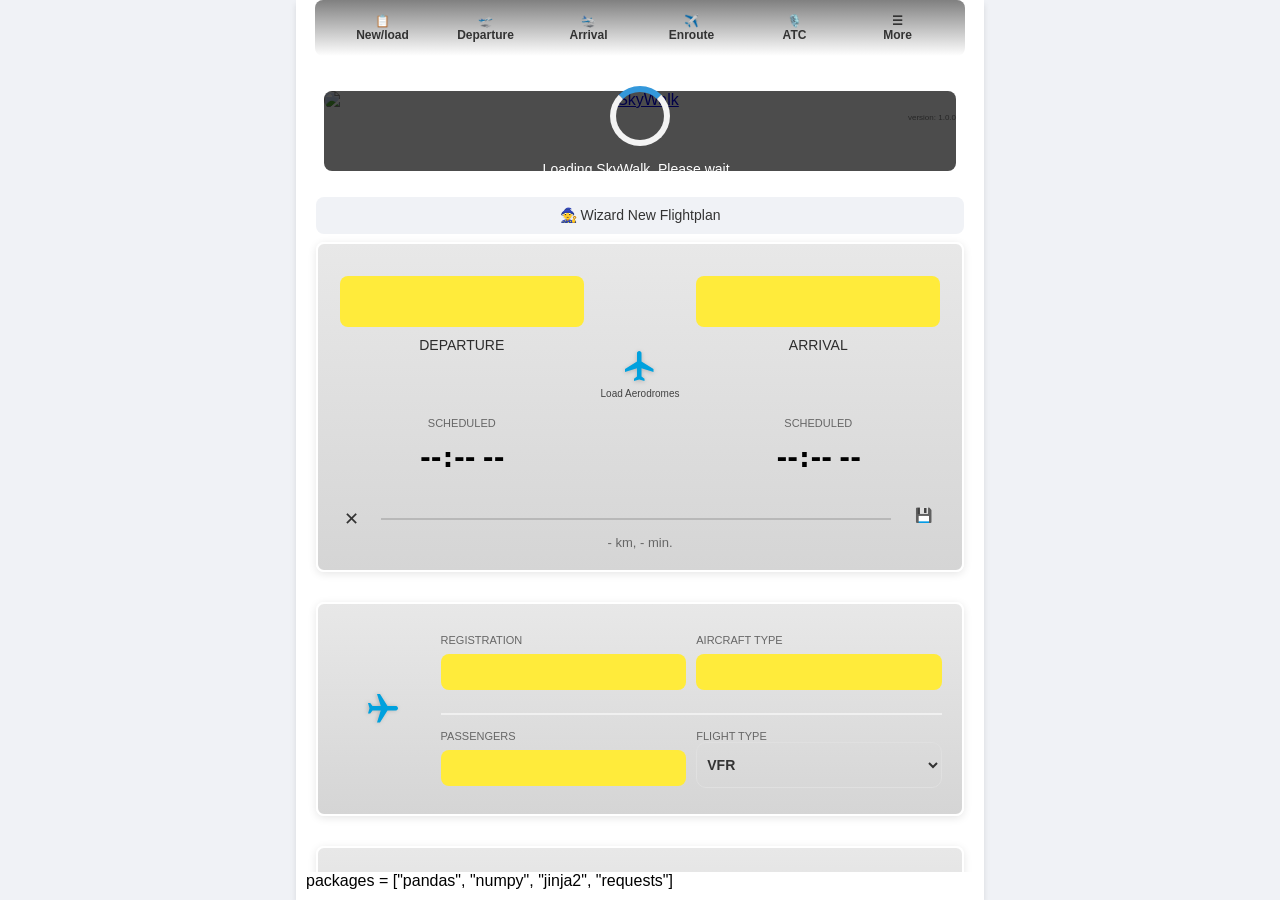
==== commit 30bb860e: "new version" ====
--- a/docs/index.html
+++ b/docs/index.html
@@ -213,10 +213,16 @@
                     <input type="time" id="DEPARTURE_CLOCK" class="clock-input" onclick="this.showPicker?.()" step="300" style="width: 100%; box-sizing: border-box;">
                 </div>
 
-                <div class="plane-icon" onclick="handlePlaneClick()", title="Load aerodrome field information">
-                    <svg viewBox="0 0 24 24" xmlns="http://www.w3.org/2000/svg">
+                <div
+                  class="plane-icon"
+                  onclick="handlePlaneClick()" title="Load aerodrome field information" style="display:flex; flex-direction:column; align-items:center; cursor:pointer;">
+                    <svg viewBox="0 0 24 24" xmlns="http://www.w3.org/2000/svg" style="width:36px; height:36px;">
                         <path d="M21 16v-2l-8-5V3.5c0-.83-.67-1.5-1.5-1.5S10 2.67 10 3.5V9l-8 5v2l8-2.5V19l-2 1.5V22l3.5-1 3.5 1v-1.5L13 19v-5.5l8 2.5z"/>
                     </svg>
+
+                    <div style="font-size:10px; margin-top:4px; opacity:0.7; text-align:center;">
+                        Load Aerodromes
+                    </div>
                 </div>
 
                 <div class="airport" style="min-width: 0; overflow: hidden;">
@@ -4865,123 +4871,125 @@
         """Save current flightplan data to localStorage"""
         print(f"> func: save_flightplan()")
 
-        # Save aerodrome info
-        save_aerodrome_to_json('DEPARTURE', 'silent')
-        save_aerodrome_to_json('ARRIVAL', 'silent')
-
-        # Save FIC information
-        save_enroute_to_json('DEPARTURE');
-        save_enroute_to_json('ARRIVAL');
-
-        # STORE FIELDS FROM GENERAL IN FLIGHTPLAN
-        js.window.flight_plan_data["CALLSIGN_SHORT"] = js.window.create_callsign_short(js.document.getElementById('CALLSIGN').value);
-        general_fields = ["FLIGHTPLAN", "POB", "FLIGHT_RULES", "AIRCRAFT_TYPE", "CALLSIGN", "DEPARTURE_CLOCK", "ARRIVAL_CLOCK"]
-        for field in general_fields:
-            store_field(field)
-
-        # STORE FIELDS FROM ENROUTE IN FLIGHTPLAN
-        enroute_fields = ["DEPARTURE_FIC_NAME", "DEPARTURE_FIC_FREQUENCY", "DEPARTURE_OVERHEAD", "DEPARTURE_SQUAWK", "ARRIVAL_FIC_NAME", "ARRIVAL_FIC_FREQUENCY", "ARRIVAL_OVERHEAD", "ARRIVAL_SQUAWK"]
-        for field in enroute_fields:
-            store_field(field)
-
-        # STORE ROUTE AND POSITION FIELDS IN FLIGHTPLAN
-        route_fields = ["DEPARTURE_ROUTE_NAME", "DEPARTURE_POSITION", "ARRIVAL_ROUTE_NAME", "ARRIVAL_POSITION"]
-        for field in route_fields:
-            store_field(field)
-
-        # STORE RUNWAY FIELDS
-        runway_fields = ["ARRIVAL_RUNWAY_NR", "DEPARTURE_RUNWAY_NR","ARRIVAL_RUNWAYS", "DEPARTURE_RUNWAYS", "ARRIVAL_ELEVATION", "DEPARTURE_ELEVATION", "ARRIVAL_RUNWAY_SLIPPERY", "DEPARTURE_RUNWAY_SLIPPERY", "ARRIVAL_RUNWAY_CONDITION", "DEPARTURE_RUNWAY_CONDITION", "ARRIVAL_RUNWAY_SURFACE", "DEPARTURE_RUNWAY_SURFACE", "DEPARTURE_RUNWAY_LENGTH", "DEPARTURE_RUNWAY_SLOPE", "ARRIVAL_RUNWAY_LENGTH", "ARRIVAL_RUNWAY_SLOPE"]
-        for field in runway_fields:
-            store_field(field)
-
-        # STORE WEIGHT AND BALANCE
-        weight_fields = ["WEIGHT_FUEL_LITERS", "WEIGHT_PILOT", "WEIGHT_COPILOT", "WEIGHT_REAR_LEFT", "WEIGHT_REAR_RIGHT", "WEIGHT_BAGAGE"]
-        fnames = ['DEPARTURE', 'ARRIVAL']
-        for fname in fnames:
-            for field in weight_fields:
-                key = f"{fname}_{field}"
-                store_field(key)
-
-        # Set datetime creation
-        js.window.flight_plan_data['DATETIME_CREATION'] = 'FLIGHT PLAN (' + str(datetime.now().strftime('%d-%m-%Y %H:%M')) + ')'
-        js.document.getElementById('DATETIME_CREATION').textContent = js.window.flight_plan_data["DATETIME_CREATION"]
-
-        #print(js.window.LEGINFO)
-        # STORE GLOBAL VARIABLES
-
-        #flightplan_name = js.window.flight_plan_data["FLIGHTPLAN"]
-        #window.LEGINFO = js.localStorage.getItem(f'SKYWALK_NAVLOG_LEGINFO_{flightplan_name}');
-        #window.waypoints = js.localStorage.getItem(f'SKYWALK_NAVLOG_WAYPOINTS_{flightplan_name}');
-        #js.window.flight_plan_data['WAYPOINTS'] = js.window.waypoints;
-        #js.window.flight_plan_data['LEGINFO'] = js.window.LEGINFO;
-
-        # ALL OTHER FIELDS SHOULD BE STORED ALREADY IN THE FLIGHTPLAN DATA
-
-        # GET FLIGHTPLAN NAME
-        flightplan_name = js.window.flight_plan_data["FLIGHTPLAN"]
-
-        if (flightplan_name is None or flightplan_name == ''):
+        try:
+            # Save aerodrome info
+            save_aerodrome_to_json('DEPARTURE', 'silent')
+            save_aerodrome_to_json('ARRIVAL', 'silent')
+
+            # Save FIC information
+            save_enroute_to_json('DEPARTURE');
+            save_enroute_to_json('ARRIVAL');
+
+            # STORE FIELDS FROM GENERAL IN FLIGHTPLAN
+            js.window.flight_plan_data["CALLSIGN_SHORT"] = js.window.create_callsign_short(js.document.getElementById('CALLSIGN').value);
+            general_fields = ["FLIGHTPLAN", "POB", "FLIGHT_RULES", "AIRCRAFT_TYPE", "CALLSIGN", "DEPARTURE_CLOCK", "ARRIVAL_CLOCK"]
+            for field in general_fields:
+                store_field(field)
+
+            # STORE FIELDS FROM ENROUTE IN FLIGHTPLAN
+            enroute_fields = ["DEPARTURE_FIC_NAME", "DEPARTURE_FIC_FREQUENCY", "DEPARTURE_OVERHEAD", "DEPARTURE_SQUAWK", "ARRIVAL_FIC_NAME", "ARRIVAL_FIC_FREQUENCY", "ARRIVAL_OVERHEAD", "ARRIVAL_SQUAWK"]
+            for field in enroute_fields:
+                store_field(field)
+
+            # STORE ROUTE AND POSITION FIELDS IN FLIGHTPLAN
+            route_fields = ["DEPARTURE_ROUTE_NAME", "DEPARTURE_POSITION", "ARRIVAL_ROUTE_NAME", "ARRIVAL_POSITION"]
+            for field in route_fields:
+                store_field(field)
+
+            # STORE RUNWAY FIELDS
+            runway_fields = ["ARRIVAL_RUNWAY_NR", "DEPARTURE_RUNWAY_NR","ARRIVAL_RUNWAYS", "DEPARTURE_RUNWAYS", "ARRIVAL_ELEVATION", "DEPARTURE_ELEVATION", "ARRIVAL_RUNWAY_SLIPPERY", "DEPARTURE_RUNWAY_SLIPPERY", "ARRIVAL_RUNWAY_CONDITION", "DEPARTURE_RUNWAY_CONDITION", "ARRIVAL_RUNWAY_SURFACE", "DEPARTURE_RUNWAY_SURFACE", "DEPARTURE_RUNWAY_LENGTH", "DEPARTURE_RUNWAY_SLOPE", "ARRIVAL_RUNWAY_LENGTH", "ARRIVAL_RUNWAY_SLOPE"]
+            for field in runway_fields:
+                store_field(field)
+
+            # STORE WEIGHT AND BALANCE
+            weight_fields = ["WEIGHT_FUEL_LITERS", "WEIGHT_PILOT", "WEIGHT_COPILOT", "WEIGHT_REAR_LEFT", "WEIGHT_REAR_RIGHT", "WEIGHT_BAGAGE"]
+            fnames = ['DEPARTURE', 'ARRIVAL']
+            for fname in fnames:
+                for field in weight_fields:
+                    key = f"{fname}_{field}"
+                    store_field(key)
+
+            # Set datetime creation
+            js.window.flight_plan_data['DATETIME_CREATION'] = 'FLIGHT PLAN (' + str(datetime.now().strftime('%d-%m-%Y %H:%M')) + ')'
+            js.document.getElementById('DATETIME_CREATION').textContent = js.window.flight_plan_data["DATETIME_CREATION"]
+
+            # STORE GLOBAL VARIABLES
+            #print(js.window.LEGINFO)
+            #flightplan_name = js.window.flight_plan_data["FLIGHTPLAN"]
+            #window.LEGINFO = js.localStorage.getItem(f'SKYWALK_NAVLOG_LEGINFO_{flightplan_name}');
+            #window.waypoints = js.localStorage.getItem(f'SKYWALK_NAVLOG_WAYPOINTS_{flightplan_name}');
+            #js.window.flight_plan_data['WAYPOINTS'] = js.window.waypoints;
+            #js.window.flight_plan_data['LEGINFO'] = js.window.LEGINFO;
+
+            # ALL OTHER FIELDS SHOULD BE STORED ALREADY IN THE FLIGHTPLAN DATA
+
+            # GET FLIGHTPLAN NAME
+            flightplan_name = js.window.flight_plan_data["FLIGHTPLAN"]
+
+            if (flightplan_name is None or flightplan_name == ''):
+                if verbose:
+                    js.window.alert("ℹ️ Please enter a flight plan name before saving.")
+                return False
+
+            # Print the saved variables array
+            print("   > -------------SAVE FLIGHTPLAN DATA TO DICT-------------")
+            print(f"  > Save: {flightplan_name}")
+
+            # Lock the input ICAO fields
+            window.enableDisableICAOFields();
+
+            # Convert flight_plan_data to JSON string
+            flight_plan_dict = {}
+            keys = get_default_data()
+
+            # Store all remaining and missed keys
+            for fname in fnames:
+                for key in keys:
+                    key = f"{fname}_{key}"
+                    store_field(key)
+
+            # Convert all keys and values to correct format
+            for key in keys:
+                try:
+                    # Convert JavaScript objects to Python objects
+                    value = js.window.flight_plan_data.get(key)
+                    flight_plan_dict[key] = _safe_py(value)
+                except Exception as e:
+                    print(f"   >⚠️ Failed to save {key}: {e}")
+
+            # Print Data
             if verbose:
-                js.window.alert("ℹ️ Please enter a flight plan name before saving.")
-            return False
-
-        # Print the saved variables array
-        print("   > -------------SAVE FLIGHTPLAN DATA TO DICT-------------")
-        print(f"  > Save: {flightplan_name}")
-
-        # Lock the input ICAO fields
-        window.enableDisableICAOFields();
-
-        # Convert flight_plan_data to JSON string
-        flight_plan_dict = {}
-        keys = get_default_data()
-
-        # Store all remaining and missed keys
-        for fname in fnames:
-            for key in keys:
-                key = f"{fname}_{key}"
-                store_field(key)
-
-        # Convert all keys and values to correct format
-        for key in keys:
-            try:
-                # Convert JavaScript objects to Python objects
-                value = js.window.flight_plan_data.get(key)
-                flight_plan_dict[key] = _safe_py(value)
-            except Exception as e:
-                print(f"   >⚠️ Failed to save {key}: {e}")
-
-        # Print Data
-        if verbose:
-            for key, value in flight_plan_dict.items():
-                #if value != '' and value != None and value != {} and value != []:
-                print(f"     >{key}: '{value}'")
-
-        # Save to cache
-        if to_cache and flightplan_name and flightplan_name != "":
-            print("   >-------------SAVE FLIGHTPLAN DATA TO CACHE-------------")
-
-            # Convert to JSON string
-            json_data = json.dumps(flight_plan_dict, allow_nan=False)
-
-            # Save to localStorage with key "FLIGHTPLAN_"
-            storage_key = f"FLIGHTPLAN_{flightplan_name}"
-            js.localStorage.setItem(storage_key, json_data)
-
-            # Get localStorage info
-            # print_local_storage()
-
-            # Update the list of saved flightplans
-            update_dropdown('plan_spinner', 'FLIGHTPLAN', keepSelection=True, elementId2='FLIGHTPLAN')
-            update_dropdown('fic_spinner', 'enroute', keepSelection=True)
-            update_dropdown('fic_spinner2', 'enroute', keepSelection=True)
-
-            print("   >---------------DATA SAVED-------------------")
-            if verbose:
-                js.window.alert("✅ Flight plan saved successfully!");
-
-            # Return
-            return True
+                for key, value in flight_plan_dict.items():
+                    #if value != '' and value != None and value != {} and value != []:
+                    print(f"     >{key}: '{value}'")
+
+            # Save to cache
+            if to_cache and flightplan_name and flightplan_name != "":
+                print("   >-------------SAVE FLIGHTPLAN DATA TO CACHE-------------")
+
+                # Convert to JSON string
+                json_data = json.dumps(flight_plan_dict, allow_nan=False)
+
+                # Save to localStorage with key "FLIGHTPLAN_"
+                storage_key = f"FLIGHTPLAN_{flightplan_name}"
+                js.localStorage.setItem(storage_key, json_data)
+
+                # Get localStorage info
+                # print_local_storage()
+
+                # Update the list of saved flightplans
+                update_dropdown('plan_spinner', 'FLIGHTPLAN', keepSelection=True, elementId2='FLIGHTPLAN')
+                update_dropdown('fic_spinner', 'enroute', keepSelection=True)
+                update_dropdown('fic_spinner2', 'enroute', keepSelection=True)
+
+                print("   >---------------DATA SAVED-------------------")
+                if verbose:
+                    js.window.alert("✅ Flight plan saved successfully!");
+
+                # Return
+                return True
+        except Exception as e:
+            print(f"   >⚠️ Failed to save save_flightplan: {e}")
 
 
     async def load_aerodrome_from_json(fname, elementId=None, icao=None, updateWaypoints=True, verbose='info'):
@@ -5142,6 +5150,7 @@
         if isinstance(value, float) and (value != value or value == float('inf') or value == float('-inf')):
             return None
         return value
+
 
     def save_aerodrome_to_json(fname, verbose='info'):
         """Save custom aerodrome data (ICAO) to localStorage"""
@@ -6364,10 +6373,10 @@
             colorCollapsibleMenu(`${prefix}_WB_MENU`, "WEIGHT AND BALANCE", "subscription");
             colorCollapsibleMenu(`${prefix}_RUNWAY_MENU`, "RUNWAY", "subscription");
 
-            createTextbox(`${prefix}_FLASHCARD_WINDENV`, "LOCK", "Premium Feature", "Subscribe", 14);
-            createTextbox(`${prefix}_FLASHCARD_FUEL`, "LOCK", "Premium Feature", "Subscribe", 14);
-            createTextbox(`${prefix}_FLASHCARD_RUNWAY_NR`, "LOCK", "Premium Feature", "Subscribe", 14);
-            createTextbox(`${prefix}_FLASHCARD_RUNWAY`, "LOCK", "Premium Feature", "Subscribe", 14);
+            createTextbox(`${prefix}_FLASHCARD_WINDENV`, "LOCK", "Premium Feature", "Login required", 14);
+            createTextbox(`${prefix}_FLASHCARD_FUEL`, "LOCK", "Premium Feature", "Login required", 14);
+            createTextbox(`${prefix}_FLASHCARD_RUNWAY_NR`, "LOCK", "Premium Feature", "Login required", 14);
+            createTextbox(`${prefix}_FLASHCARD_RUNWAY`, "LOCK", "Premium Feature", "Login required", 14);
           });
         }
         // // Stop animation when leaving Departure tab
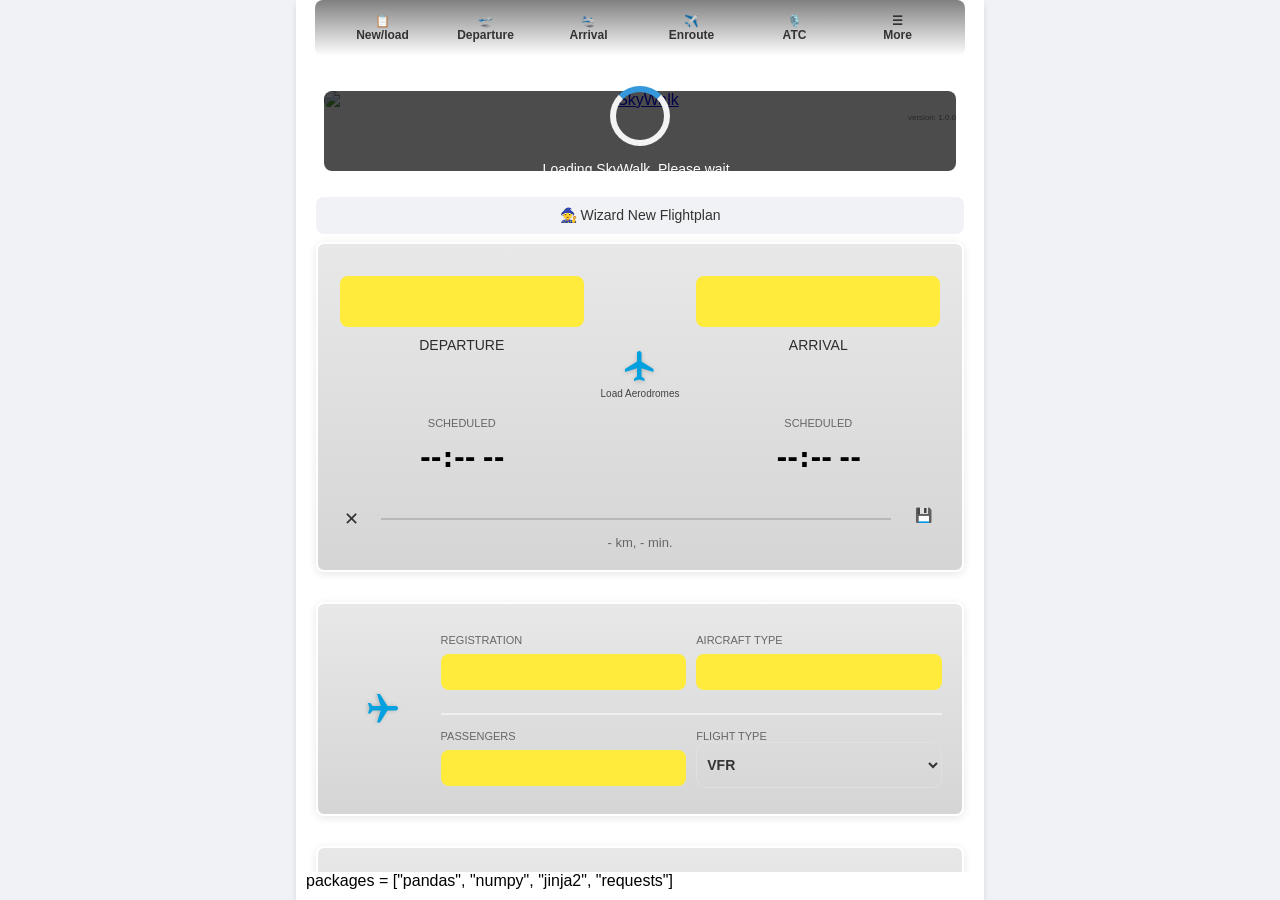
==== commit 973b07e4: "new version" ====
--- a/docs/index.html
+++ b/docs/index.html
@@ -158,7 +158,7 @@
 
         <label_h1>Configurations/ Updates</label_h1>
        	<button class="tablinks" data-tab="Config" style="cursor: pointer;">⚙️ Config</button>
-        <button class="tablinks" data-tab="Subscriptions" style="cursor: pointer;">💳 Subscriptions</button>
+        <button class="tablinks" data-tab="Subscriptions" style="cursor: pointer;">💳 Subscriptions/ Pricing</button>
         <button id="updateBtn" onclick="updateApp()">🌀 Check for updates</button>
 
 
@@ -2857,18 +2857,86 @@
     </div>
 
         <div id="Subscriptions" class="tabcontent">
-            <label_h1>Subscription</label_h1>
-            <div style="border: 0px solid lightgrey; border-radius: 10px; padding: 10px;">
-                <div id="bottom-container">
-                    <div class="info">
-                        This section is to manage SkyWalk subscriptions.
-                    </div>
-                </div>
-            </div>
-            <button onclick="SkyWalkLogin.showOverlay()">🔑 Sign in</button>
+            <label_h1>Ready to fly smarter?</label_h1>
+            <button onclick="SkyWalkLogin.showOverlay()">🔑 Sign in for premium features</button>
             <button onclick="window.open('https://billing.stripe.com/p/login/7sIaIkb2Q0sg2iY6oo', '_blank', 'noopener,noreferrer')">
               💳 Manage subscription
             </button>
+
+            <!--MONTHY AND YEARLY PLAN-->
+            <div style="
+                display:flex;
+                flex-direction:column;
+                gap:20px;
+                margin-top:5px;
+                font-family:system-ui, sans-serif;
+            ">
+
+                <!-- FREE (full width row) -->
+                <div style="
+                    width:100%;
+                    padding:16px;
+                    border:1px solid #e6e6e6;
+                    border-radius:10px;
+                    background:#e6e6e6;
+                    text-align:center;
+                ">
+                    <div style="font-size:18px; font-weight:600; margin-bottom:4px;">Free</div>
+                    <div style="font-size:26px; font-weight:700; margin-bottom:2px;">$0</div>
+                    <div style="font-size:12px; color:#666; margin-bottom:8px;">per month</div>
+                    <div style="font-size:13px; color:#444;">
+                        Perfect for getting started and exploring the features of SkyWalk.
+                    </div>
+                </div>
+
+                <!-- TWO COLUMN ROW -->
+                <div style="
+                    display:grid;
+                    grid-template-columns: 1fr 1fr;
+                    gap:20px;
+                    align-items:stretch;
+                ">
+
+                    <!-- Stripe option 1 -->
+                    <div style="
+                        display:flex;
+                        justify-content:center;
+                        align-items:center;
+                        padding:16px;
+                        border:1px solid #e6e6e6;
+                        border-radius:10px;
+                        background:white;
+                    ">
+                        <stripe-buy-button
+                            buy-button-id="buy_btn_1TDnoJJMk7E9vbKmHuv3rGKL"
+                            publishable-key="pk_live_51PCRE0JMk7E9vbKmbF9HDjTWn55KRy5agRkuSBIR189izujL3DadWYKxYozwzmxb4rnYoR2sX96xA9nt2sz4uO8S008lETii6p">
+                        </stripe-buy-button>
+                    </div>
+
+                    <!-- Stripe option 2 -->
+                    <div style="
+                        display:flex;
+                        justify-content:center;
+                        align-items:center;
+                        padding:16px;
+                        border:1px solid #e6e6e6;
+                        border-radius:10px;
+                        background:white;
+                    ">
+                        <stripe-buy-button
+                            buy-button-id="buy_btn_1PhdKSJMk7E9vbKmHgm8nJgE"
+                            publishable-key="pk_live_51PCRE0JMk7E9vbKmbF9HDjTWn55KRy5agRkuSBIR189izujL3DadWYKxYozwzmxb4rnYoR2sX96xA9nt2sz4uO8S008lETii6p">
+                        </stripe-buy-button>
+                    </div>
+
+                </div>
+
+            </div>
+
+            <div class="info" style="margin-top:10px;">
+                You can register for free and explore SkyWalk during the free trial period - No credit card required.
+            </div>
+
         </div>
 
 
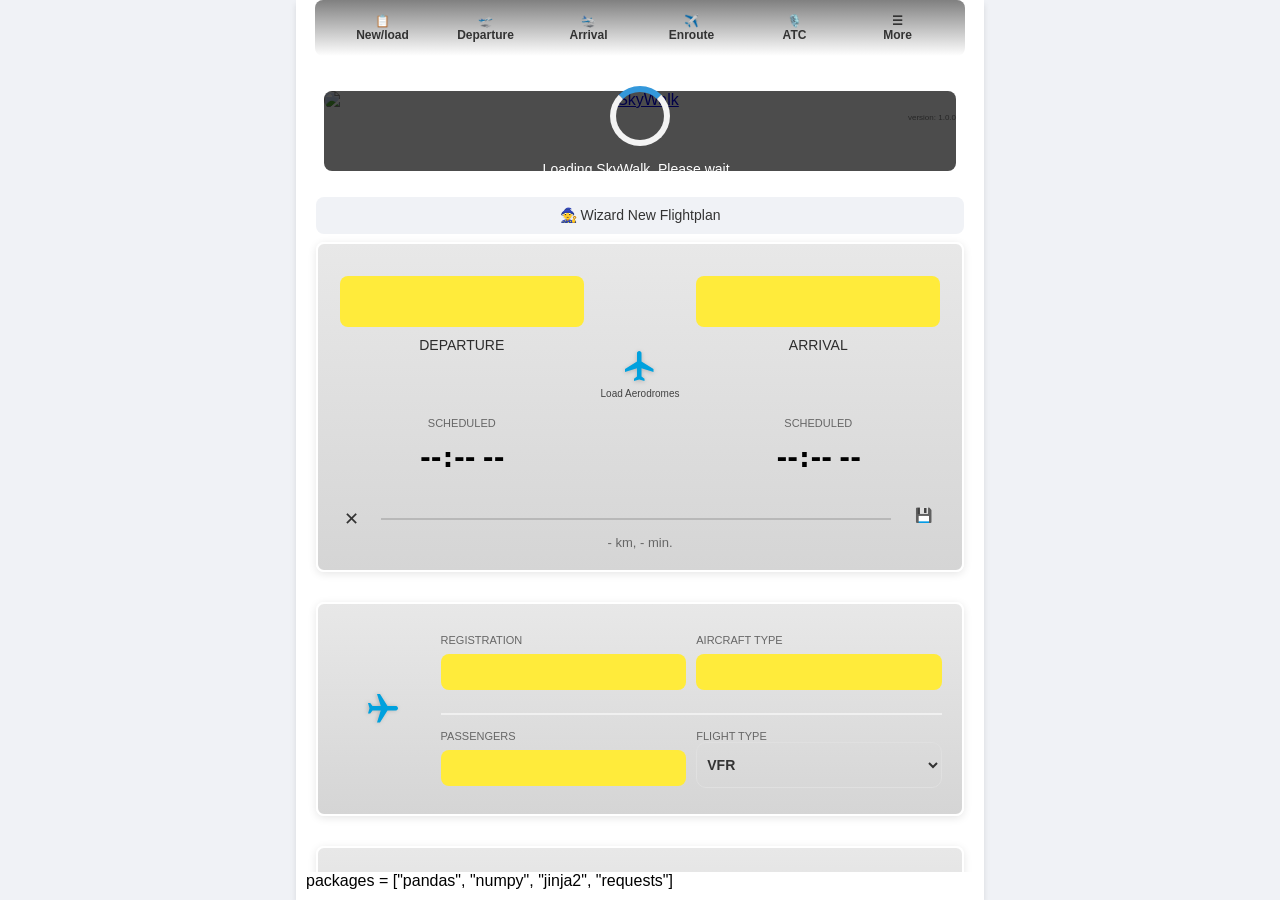
==== commit 2e284d75: "new version" ====
--- a/docs/index.html
+++ b/docs/index.html
@@ -1751,6 +1751,17 @@
                 </div>
             </div>
 
+            <div class="wind-grid" style="display:flex;align-items:center;gap:8px;margin-top:6px;">
+                <label style="margin-right:5px;" title="Only airports and METAR stations within this distance of any waypoint will be loaded.">
+                    🗺️ Max distance from route for airports &amp; METAR (km):
+                </label>
+                <input type="number" id="route-filter-radius"
+                    value="100" min="10" max="2000" step="10"
+                    style="width:70px;"
+                    title="Airports and METAR stations further than this distance from all waypoints are hidden"
+                    onchange="window.applyRouteDistanceFilter()">
+            </div>
+
         </div>
         </div>
 
@@ -1830,25 +1841,55 @@
         </div>
 
 
+
+        <div class="collapsible" data-title="NAVIGATION TABLE">
+        <div class="collapsible-header" id="NAVIGATION_MENU"></div>
+        <div class="collapsible-content" id="NAVIGATION_BACKGROUND">
+            <div class="info">
+                <label_h1>STEP 4: UPDATE NAVIGATION TABLE</label_h1>
+                Update the Leg name and altitude for the waypoints and press save.
+            </div>
+
+            <div id="NAVLOG_TABLE"
+                style="margin-top:12px;padding:10px;border-radius:8px;font-size:14px;text-align:center;display:none;">
+            </div>
+            <div class="wind-grid">
+                <button id="BTN_NAVLOG_UPDATE" onclick="buildNavlogTable('complete', 'info')" class="button-style">Update navlog table</button>
+                <button onclick="saveLegInfo()" class="button-style">Save table</button>
+            </div>
+        </div>
+        </div>
+
+        <!-- ── ROUTE CLOUD CROSS-SECTION ── -->
+        <div class="collapsible" data-title="CLOUD PLOT">
+        <div class="collapsible-header" id="ENROUTE_CLOUDPLOT_MENU"></div>
+        <div class="collapsible-content" id="ENROUTE_CLOUDPLOT_BACKGROUND">
+
+            <div class="info">
+                <label_h1>STEP 5: ROUTE CLOUD CROSS-SECTION</label_h1>
+            </div>
+
+            <!-- Panels are injected here by plotCloudsForRoute() -->
+            <div id="ROUTE_CLOUD_CONTAINER" style="display:none;"></div>
+
+            <div class="wind-grid" style="display:flex;align-items:center;gap:8px;margin-bottom:6px;">
+                <!--<button class="button-style" onclick="window.plotCloudsForRoute()" title="Generate cloud cross-section for all route waypoints">
+                    ☁️ Generate Route Cloud View
+                </button>-->
+                <!--<button class="button-style" onclick="window.toggleMetarLayer(true)" title="Update METAR weather information for all waypoints en the route">
+                    🌦️ Retrieve METAR info
+                </button>-->
+                <button onclick="document.getElementById('ROUTE_CLOUD_CONTAINER').style.display='none';"
+                    class="button-style"
+                    title="Hide">✕</button>
+            </div>
+        </div>
+        </div>
+
+
         <div class="border-round-eged">
             <div class="info">
-                <label_h1>STEP 4: UPDATE NAVIGATION TABLE</label_h1>
-                Update the navigation table with [Update/reset navigation table] based on the choosen circuit and waypoints on the map. Update the empty LEG name and altitude fields and press save.
-            </div>
-
-            <div id="NAVLOG_TABLE"
-                style="margin-top:12px;padding:10px;border-radius:8px;font-size:14px;text-align:center;display:none;">
-            </div>
-            <div class="wind-grid">
-                <button id="BTN_NAVLOG_UPDATE" onclick="buildNavlogTable('complete', 'info')" class="button-style">Update/ Reset navigation table</button>
-                <button onclick="saveLegInfo()" class="button-style">Save table</button>
-            </div>
-        </div>
-
-
-        <div class="border-round-eged">
-            <div class="info">
-                <label_h1>STEP 5: START NAVIGATION</label_h1>
+                <label_h1>STEP 6: START NAVIGATION</label_h1>
                 Set the checkboxes as desired before starting the NAVLOG.
             </div>
 
@@ -3311,118 +3352,6 @@
     # GENERIC FUNCTIONS
     # ================================================
 
-    def update_dropdown(elementId, cacheName, keepSelection=True, elementId2=None):
-        """Update the dropdown with cached info.
-
-        Parameters
-        ----------
-        elementId : str
-            The ID of the HTML element to be updated.
-        cacheName : str
-            The name of the cache from which the data will be fetched.
-        keepSelection : bool, optional
-            Whether to keep the current selection in the dropdown (default is True).
-        elementId2 : str, optional
-            An alternative ID to use if `keepSelection` is True and the current
-            selection is empty.
-        """
-        print(f"> func: update_dropdown()")
-
-        # Get all keys from localStorage
-        storage_length = js.localStorage.length
-        cName = cacheName.upper() + '_'
-        cached_names = set()
-
-        for i in range(storage_length):
-            key = js.localStorage.key(i)
-            if key and key.upper().startswith(cName):
-                cached_names.add(str(key).replace(cName, ''))
-
-        # Convert to list and sort alphabetically
-        cached_names = sorted(list(cached_names))
-
-        # Update dropdown
-        select = js.document.getElementById(elementId)
-        user_selection = select.value
-
-        # Set user_selection with the value elementId2 name if user selection is empty
-        if keepSelection and elementId2 is not None:
-            user_selection = js.document.getElementById(elementId2).value
-
-        if select:
-            # Clear existing options except the first placeholder
-            select.innerHTML = f'<option value="">Select and Load</option>'
-
-            # Add each detected item as an option
-            for name in cached_names:
-                option = js.document.createElement('option')
-                option.value = name
-                option.textContent = name
-                select.appendChild(option)
-
-            # Set to user selection:
-            if keepSelection:
-                select.value = user_selection
-
-            print(f"   >✅ Updated {elementId} with {len(cached_names)} {cacheName.lower()}s")
-        else:
-            print(f"   >⚠️ Dropdown {elementId} not found for {cacheName.lower()}.")
-
-
-    async def load_spinner_selection(elementId, cacheName):
-        """Load selected from localStorage, then store directly into flight_plan_data."""
-        print(f'> func: load_spinner_selection({elementId})')
-
-        # Get the user selection from the spinner element
-        user_selection = js.document.getElementById(elementId).value
-
-        if not user_selection or user_selection == "":
-            print("   >⚠️ No {cacheName} selected")
-            return
-
-        print(f"   >📂 Loading {cacheName}: {user_selection}")
-
-        # Load from cache (localStorage)
-        storage_key = f"{cacheName}_{user_selection}"
-        json_data = js.localStorage.getItem(storage_key)
-
-        if not json_data:
-            print(f"   >⚠️ {cacheName} not found: {user_selection}")
-            js.window.alert(f"⚠️ {cacheName} '{user_selection}' was not found.")
-            return
-
-        # Parse JSON
-        try:
-            data_dict = json.loads(json_data)
-            print(f"   >✅ Loaded {cacheName}: {len(data_dict)} fields for {elementId}")
-
-            # Do stuff for the spinner
-            if elementId == 'checklist_spinner':
-                js.window.flight_plan_data['CHECKLIST'] = data_dict
-                js.document.getElementById('checklist_field').value = user_selection
-                js.window.checklist_populate_js()
-            elif elementId == 'aircraft_spinner':
-                js.window.flight_plan_data['AIRCRAFT'] = data_dict
-                js.document.getElementById('aircraft_field').value = user_selection
-                js.window.aircraft_populate_js();
-                js.window.update_aerodrome_weights_js("DEPARTURE");
-                js.window.update_aerodrome_weights_js("ARRIVAL");
-                # Compute Fuel per leg
-                js.window.WeightBalanceMain('SETTINGS');
-                js.window.WeightBalanceMain('DEPARTURE');
-                js.window.WeightBalanceMain('ARRIVAL');
-                # Compute Runway stats
-                js.window.displayRunwayMain('DEPARTURE');
-                js.window.displayRunwayMain('ARRIVAL');
-                # Highlight any missing fields
-                js.window.highlightMissingFields();
-                # Update poh Table
-                js.window.LoadPOHData()
-
-            print(f"   >✅ [elementId] '{user_selection}' loaded successfully")
-        except Exception as e:
-            print(f"   >⚠️ Error loading spinner {user_selection}: {e}")
-            js.window.alert(f"❗ Error loading spinner {user_selection}: {e}")
 
 
     # ================================================
@@ -3854,62 +3783,6 @@
             # js.document.getElementById('loading-spinner').style.display = 'none'
             raise
 
-
-    # ================================================
-    # METAR HELPERS
-    # ================================================
-
-    def remove_metar_widget(fname):
-        """Remove METAR widget for the specified aerodrome if it exists"""
-        print(f"> func: remove_metar_widget({fname})")
-
-        # Clear the METAR container
-        widget_id = f"{fname}-WidgetContainer"
-        widget = js.document.getElementById(widget_id)
-        # Clear the container instead of removing it
-        if widget:
-            widget.innerHTML = ''
-            print(f"   >🧹 Cleared METAR widget for {fname}")
-
-        datetime_field = js.document.getElementById(f'DATETIME-METAR-{fname}')
-        # button = js.document.getElementById(f'BTN-METAR-{fname}')
-        metarField = js.document.getElementById(f'METAR-FIELD-{fname}')
-        metarText = js.document.getElementById(f'METAR-TEXT-{fname}')
-
-        windDirectionField = js.document.getElementById(fname + '_WIND_DIRECTION');
-        windSpeedField = js.document.getElementById(fname + '_WIND_STRENGTH');
-        windGustField = js.document.getElementById(fname + '_WIND_GUST');
-        windVariationField = js.document.getElementById(fname + '_WIND_VARIATION');
-        # windHeadwindField = js.document.getElementById(fname + '_WIND_HEADWIND');
-        # windCrosswindField = js.document.getElementById(fname + '_WIND_CROSSWIND');
-        tempField = js.document.getElementById(fname + '_TEMPERATURE');
-        QNHField = js.document.getElementById(fname + '_QNH');
-
-        # button.style.backgroundColor = '#006280';
-        datetime_field.style.backgroundColor = 'transparent';
-        metarField.style.backgroundColor = 'transparent';
-        metarText.style.backgroundColor = 'transparent';
-
-        metarText.value = ' '
-        datetime_field.value = ''
-        metarField.value = ''
-        windDirectionField.value = '';
-        windSpeedField.value = '';
-        windGustField.value = '';
-        windVariationField.value = '';
-        tempField.value = '';
-        QNHField.value = '';
-        # windHeadwindField.value = '';
-        # windCrosswindField.value = '';
-
-        js.window.createWindTextbox(f'{fname.upper()}_WIND_HEADWIND', '-', 'DISABLED');
-        js.window.createWindTextbox(f'{fname.upper()}_WIND_CROSSWIND', '-', 'DISABLED');
-
-        # Clear datetime
-        js.window.flight_plan_data[f'{fname.upper()}_METAR'] = ''
-        js.window.flight_plan_data[f'{fname.upper()}_METAR_ICAO'] = ''
-        print(f"🧹 Cleared METAR datetime for {fname}")
-
     # ================================================
     # AIRSPACE HELPERS
     # ================================================
@@ -4079,14 +3952,16 @@
             df = js.window.AERODROME_ARRIVAL_DATA
 
         # Get data for specific ICAO
-        row_dict = get_icao_data(df, city_icao)
+        row_dict = js.window.get_icao_data(df, city_icao).to_py()
+        # print('HERE5')
+        # print(row_dict)
 
         if not row_dict:
             print(f"   >⚠️ No data found for {city_icao}")
             return
 
         # Get runway data
-        rwy_ids, rwy_list = retrieve_runways(row_dict)
+        rwy_ids, rwy_list = js.window.retrieve_runways(row_dict)
         #print('HERE4')
         #print(row_dict)
         #print(rwy_list)
@@ -4122,7 +3997,7 @@
         if fname == 'DEPARTURE':
             # Handle FREQ_TOWER_RADIO
             FREQ_TOWER_RADIO = row_dict['freqs.TOWER'] if CTR_BOOL else row_dict['freqs.RADIO']
-            js.window.flight_plan_data["DEPARTURE_ATC_TOWER"] = clean_string(FREQ_TOWER_RADIO)
+            js.window.flight_plan_data["DEPARTURE_ATC_TOWER"] = window.clean_string(FREQ_TOWER_RADIO)
 
             # MAPPING OF THE FREQUENCIES
             field_mapping = {
@@ -4139,12 +4014,12 @@
             # FILL THE FREQUENCIES
             for key, colname in field_mapping.items():
               freq_raw = row_dict[colname]
-              freq_clean = clean_string(freq_raw)
+              freq_clean = window.clean_string(freq_raw)
               js.window.flight_plan_data[key] = freq_clean
               print(f"  {key}: {js.window.flight_plan_data[key]}")
 
         # Remove METAR widget
-        remove_metar_widget(fname)
+        js.window.remove_metar_widget(fname)
         # Cleanly initialize runway plot
         js.window.cleanRunwayFields(fname, 'empty')
         # remove wind envelope plot
@@ -4160,7 +4035,7 @@
         js.window.UpdateFlightInfoFields(time_dep, True, True)
 
         # Update images for aerodrome
-        await update_aerodrome_image(fname)
+        await js.window.update_aerodrome_image(fname)
         # Retrieve METAR (never block aerodrome loading on METAR fetch errors)
         try:
             await js.window.retrieve_metar(fname)
@@ -4194,20 +4069,6 @@
     # GUI HELPERS
     # ================================================
 
-    def clean_string(value):
-        # Convert to string and strip brackets/quotes
-        freq_str = str(value).strip().strip('[]').replace("'", "").replace('"', '')
-        # Split, clean, and filter empty items
-        parts = [f.strip() for f in freq_str.split(',') if f.strip()]
-        # Return
-        return ', '.join(parts)
-
-    def create_callsign_short(CALLSIGN):
-        # Create short callsign automatically
-        CALLSIGN_SHORT = ''
-        if CALLSIGN is not None and CALLSIGN != '':
-            CALLSIGN_SHORT = CALLSIGN[0] + CALLSIGN[-2:]
-        return CALLSIGN_SHORT
 
     def TEXT_INFORMATION_RECEIVED():
         """Return text confirming information received"""
@@ -4392,41 +4253,6 @@
             js.window.syncWeightCheckboxesAndFields(f'{fname}_WEIGHT_CHECKBOX')
 
         print(f"   >✅ Updated {updated_count} GUI fields")
-
-
-    # async def clear_enroute_fields():
-        #"""Clear all ENROUTE GUI fields and flight_plan_data"""
-        # print('----> clear_enroute_fields()')
-        # print("🧹 Clearing all ENROUTE fields...")
-
-        # Clear GUI fields
-        # Clean the navlog table
-        # el = js.document.getElementById('NAVLOG_TABLE');
-        # el.innerHTML = "";
-        # el.style.display = "none";
-
-        # Clean the navlog circuit information text
-        # el = js.document.getElementById('MAP_INFOFIELD');
-        # el.innerHTML = "";
-        # el.style.display = "none";
-
-        # js.document.getElementById('DEPARTURE_FIC_NAME').value = ''
-        # js.document.getElementById('DEPARTURE_FIC_FREQUENCY').value = ''
-        # js.document.getElementById('DEPARTURE_OVERHEAD').value = ''
-        # js.document.getElementById('DEPARTURE_SQUAWK').value = ''
-        # js.document.getElementById('ARRIVAL_FIC_NAME').value = ''
-        # js.document.getElementById('ARRIVAL_FIC_FREQUENCY').value = ''
-        # js.document.getElementById('ARRIVAL_OVERHEAD').value = ''
-        # js.document.getElementById('ARRIVAL_SQUAWK').value = ''
-
-        # Clear enroute fields
-        # enroute_keys = [
-        #    'DEPARTURE_FIC_NAME', 'DEPARTURE_FIC_FREQUENCY', 'DEPARTURE_OVERHEAD', 'DEPARTURE_SQUAWK',
-        #    'ARRIVAL_FIC_NAME', 'ARRIVAL_FIC_FREQUENCY', 'ARRIVAL_OVERHEAD', 'ARRIVAL_SQUAWK',
-        #]
-
-        # for key in enroute_keys:
-        #    js.window.flight_plan_data[key] = ''
 
 
     async def clear_aerodrome_fields(fname, clearAircraftFields=True):
@@ -4560,7 +4386,7 @@
         # Clear flashcard
         js.window.flashcardClean(fname)
         # Remove METAR widget
-        remove_metar_widget(fname)
+        js.window.remove_metar_widget(fname)
         # Remove wind envelope
         js.window.cleanWindEnvelopeFields(fname, 'empty')
         # Clean Weigth&Balance
@@ -4588,113 +4414,7 @@
         # select.innerHTML = '<option value="">Select ICAO</option>'
 
 
-    # ================================================
-    # IMAGE HELPERS
-    # ================================================
-
-    async def update_aerodrome_image(fname):
-        """Update image from DEPARTURE_IMAGE or ARRIVAL_IMAGE or use default"""
-        print(f"> func: update_aerodrome_image({fname})")
-
-        # Update flag
-        window.updateFlag(fname)
-
-        # Get the image URL from flight_plan_data
-        # 1. from GitHub
-        # 2. from wikipedia
-        # 3. from default
-        image_url1 = os.path.join(js.window.URL_AERODROMES_IMAGES, js.window.flight_plan_data[f'{fname}_ICAO']) + '.png' if js.window.flight_plan_data[f'{fname}_ICAO'] != '' else None
-        image_url2 = js.window.flight_plan_data.get(f'{fname}_IMAGE')
-
-        for image_url in [image_url1, image_url2]:
-            if await cache_and_display_image(image_url, f'{fname}_image_cache'):
-                print(f"  📋 {fname}_IMAGE from flight_plan_data: {image_url}")
-                return
-
-        # Set the default image when all other fails
-        js.document.getElementById(f'{fname}_image_cache').src = js.window.IMG_DEFAULT_AIRFIELD
-
-
-    async def cache_and_display_image(url, img_element_id):
-        """Cache and display an image using browser cache API"""
-        # If the URL is invalid or missing, return without displaying an image
-        if not url or str(url) == 'None' or str(url) == '' or str(url) == 'nan' or not str(url).startswith('http'):
-            return False
-
-        try:
-            cache = await js.caches.open("skywalk-cache-v1")
-
-            # Try loading from cache
-            response = await cache.match(url)
-
-            if not response:
-                print(f"  📥 Image not cached, downloading: {url}")
-                response = await js.fetch(url)
-                # Guard against invalid/undefined fetch responses in Pyodide
-                if not response or not hasattr(response, "ok"):
-                    print(f"  ❌ Invalid fetch response for image: {url}")
-                    return False
-
-                if response.ok:
-                    await cache.put(url, response.clone())
-                else:
-                    status = response.status if hasattr(response, "status") else "unknown"
-                    print(f"  ❌ Failed to fetch image: {status}")
-                    return False
-            else:
-                print(f"  📦 Loaded from cache: {url}")
-
-            # Convert response to blob and display
-            blob = await response.blob()
-            object_url = js.URL.createObjectURL(blob)
-            js.document.getElementById(img_element_id).src = object_url
-            print(f"  ✅ Image displayed: {img_element_id}")
-            return True
-
-        except Exception as e:
-            print(f"  ❌ Error caching/displaying image: {e}")
-            return False
-
-
-    def get_icao_data(df, city_icao, colname='city_icao'):
-        """Load custom icao from disk and update"""
-        row_dict = {}
-        for df_row in df:
-            if df_row.get('city_icao') == city_icao:
-                row_dict = df_row
-                break
-        # Return
-        return row_dict
-
-    # ================================================
-    # RUNWAY HELPERS
-    # ================================================
-
-    def retrieve_runways(row_dict):
-        """Retrieve the runways from ICAO"""
-        # row_dict = get_icao_data(df, city_icao)
-        rwy_ids, rwy_list = [], []
-
-        # Get all INFORMATION for the selected ICAO
-        if row_dict:
-            runways = row_dict.get("runways", [])
-            if isinstance(runways, str): runways = ast.literal_eval(runways)
-            rwy_ids = [r["id"] for r in runways if isinstance(r, dict) and "id" in r]
-            rwy_list = options_runway_number(runways)
-
-        # Return
-        return rwy_ids, rwy_list
-
-
-    def options_runway_number(data):
-        """Retrieve all available runways based on aerodrome ICAO."""
-        runways = []
-        if data is not None:
-            runways = [str(num) for rwy in data for num in rwy.get("number", [])]
-            runways = list(filter(lambda x: x != '', runways))
-
-        # Return
-        return runways
+
 
     # ================================================
     # FLIGHTPLAN HELPERS
@@ -4784,7 +4504,7 @@
         js.document.getElementById('plan_spinner').value = ""
 
         # Update the flightplan list
-        update_dropdown('plan_spinner', cacheName='FLIGHTPLAN', keepSelection=False, elementId2='FLIGHTPLAN')
+        js.window.update_dropdown('plan_spinner', 'FLIGHTPLAN', False, 'FLIGHTPLAN')
 
         """Create new flightplan with current timestamp"""
         await clear_general_fields()
@@ -4855,14 +4575,14 @@
 
         # Update the spinner-dropdown list
         if spinner_name == 'fic_spinner' or spinner_name == 'fic_spinner2':
-            update_dropdown('fic_spinner', cacheName='enroute', keepSelection=False)
-            update_dropdown('fic_spinner2', cacheName='enroute', keepSelection=False)
+            js.window.update_dropdown('fic_spinner', 'enroute', False)
+            js.window.update_dropdown('fic_spinner2', 'enroute', False)
         elif spinner_name == 'checklist_spinner':
-            update_dropdown(spinner_name, cacheName=cacheName, keepSelection=False)
+            js.window.update_dropdown(spinner_name, cacheName, False)
             # Set the default checklist
             checklist_clean(verbose='silent')
         else:
-            update_dropdown(spinner_name, cacheName=cacheName, keepSelection=False)
+            js.window.update_dropdown(spinner_name, cacheName, False)
 
 
     async def load_enroute_fic(spinner_name):
@@ -5046,9 +4766,9 @@
                 # print_local_storage()
 
                 # Update the list of saved flightplans
-                update_dropdown('plan_spinner', 'FLIGHTPLAN', keepSelection=True, elementId2='FLIGHTPLAN')
-                update_dropdown('fic_spinner', 'enroute', keepSelection=True)
-                update_dropdown('fic_spinner2', 'enroute', keepSelection=True)
+                js.window.update_dropdown('plan_spinner', 'FLIGHTPLAN', True, 'FLIGHTPLAN')
+                js.window.update_dropdown('fic_spinner', 'enroute', True)
+                js.window.update_dropdown('fic_spinner2', 'enroute', True)
 
                 print("   >---------------DATA SAVED-------------------")
                 if verbose:
@@ -5153,7 +4873,7 @@
         # Update GUI fields
         update_aerodrome_gui_fields(fname, updateAircraftFields=False)
         # Update aerodrome image
-        await update_aerodrome_image(fname)
+        await js.window.update_aerodrome_image(fname)
 
         # Update spinners
         if fname_dict[f'{fname}_COUNTRY'] != '':
@@ -5165,7 +4885,7 @@
             element.value = fname_dict[f'{fname}_ICAO_CITY']
 
         # Remove METAR widget
-        remove_metar_widget(fname)
+        js.window.remove_metar_widget(fname)
         # Remove wind envelope
         js.window.cleanWindEnvelopeFields(fname, 'empty')
         # Clean Weigth&Balance
@@ -5334,8 +5054,8 @@
         # Save to cache
         js.localStorage.setItem(cache_key, json_data)
         # Update the enroute list
-        update_dropdown('fic_spinner', 'enroute', keepSelection=True, elementId2='DEPARTURE_FIC_NAME')
-        update_dropdown('fic_spinner2', 'enroute', keepSelection=True, elementId2='ARRIVAL_FIC_NAME')
+        js.window.update_dropdown('fic_spinner', 'enroute', True, 'DEPARTURE_FIC_NAME')
+        js.window.update_dropdown('fic_spinner2', 'enroute', True, 'ARRIVAL_FIC_NAME')
         print(f"   >✅ FIC data saved and dropdown updated")
 
 
@@ -6310,7 +6030,6 @@
     js.window.load_aerodrome_from_json = load_aerodrome_from_json
 
     js.window.clear_cache = clear_cache
-    js.window.update_dropdown = update_dropdown
 
     # CHECKLIST
     js.window.checklist_clean = checklist_clean
@@ -6322,9 +6041,6 @@
     # AIRCRAFT
     js.window.get_default_aircraft = get_default_aircraft
 
-    # GENERAL
-    js.window.load_spinner_selection = load_spinner_selection
-
     # ATC
     js.window.create_summary_atc = create_proxy(create_summary_atc)
     js.window.create_departure_atc = create_proxy(create_departure_atc)
@@ -6332,7 +6048,6 @@
     js.window.create_enroute_atc = create_proxy(create_enroute_atc)
 
     # HELPERS
-    js.window.create_callsign_short = create_proxy(create_callsign_short)
     js.window.import_country_selected = create_proxy(import_country_selected)
     js.window.generate_summary_html = create_proxy(generate_summary_html)
     js.window.get_fontsizes = create_proxy(get_fontsizes)
@@ -6344,12 +6059,11 @@
     js.window.populate_aerodrome_fields_from_icao = create_proxy(populate_aerodrome_fields_from_icao)
     js.window.update_aerodrome_gui_fields = update_aerodrome_gui_fields
     js.window.update_enroute_gui_fields = update_enroute_gui_fields
-    js.window.update_aerodrome_image = update_aerodrome_image
+    #js.window.update_aerodrome_image = update_aerodrome_image
 
     # CLEAR FIELDS
     js.window.clear_aerodrome_fields = clear_aerodrome_fields
-    #js.window.clear_enroute_fields = clear_enroute_fields
-    js.window.cache_and_display_image = cache_and_display_image
+    #js.window.cache_and_display_image = cache_and_display_image
 
     # DATA FUNCTIONS
     js.window.get_default_data = get_default_data
@@ -6358,9 +6072,6 @@
     js.window.import_airspaces = import_airspaces
     js.window.altitude_restriction = altitude_restriction
     js.window.clean_altitude = clean_altitude
-
-    # METAR HELPERS
-    js.window.remove_metar_widget = remove_metar_widget
 
   </script>
 
@@ -6565,11 +6276,11 @@
         restoreSettingsFromCache();
 
         // Populate the plan_spinner with FLIGHTPLAN_ keys on startup
-        update_dropdown('plan_spinner', 'FLIGHTPLAN', keepSelection=false);
-        update_dropdown('fic_spinner', cacheName='enroute', keepSelection=false);
-        update_dropdown('fic_spinner2', cacheName='enroute', keepSelection=false);
-        update_dropdown('checklist_spinner', 'CHECKLIST', keepSelection=false, elementId2='checklist_field');
-        update_dropdown('aircraft_spinner', 'AIRCRAFT', keepSelection=false, elementId2='aircraft_field');
+        update_dropdown('plan_spinner', 'FLIGHTPLAN', false);
+        update_dropdown('fic_spinner', 'enroute', false);
+        update_dropdown('fic_spinner2', 'enroute', false);
+        update_dropdown('checklist_spinner', 'CHECKLIST', false, 'checklist_field');
+        update_dropdown('aircraft_spinner', 'AIRCRAFT', false, 'aircraft_field');
         // SET SPINNERS TO DEFAULT
         document.getElementById('DEPARTURE_COUNTRY').innerHTML = '<option value="">Select Country</option>';
         document.getElementById('ARRIVAL_COUNTRY').innerHTML  = '<option value="">Select Country</option>';
@@ -6598,7 +6309,7 @@
         flashcardClean('ARRIVAL')
 
         // Run the animation for the skywalk logo
-        animateCloud('SKYWALK_LOGO', process = "start", density=8, speed=0.3, direction='right', color='dark');
+        // animateCloud('SKYWALK_LOGO', process = "start", density=8, speed=0.3, direction='right', color='dark');
         // animateRain('SKYWALK_LOGO', process = "start", intensity = "light");
         // animateSnow('SKYWALK_LOGO', process ='start', intensity = "medium", speed = 0.3);
         // animateFog('SKYWALK_LOGO', process = "start", intensity = "light");
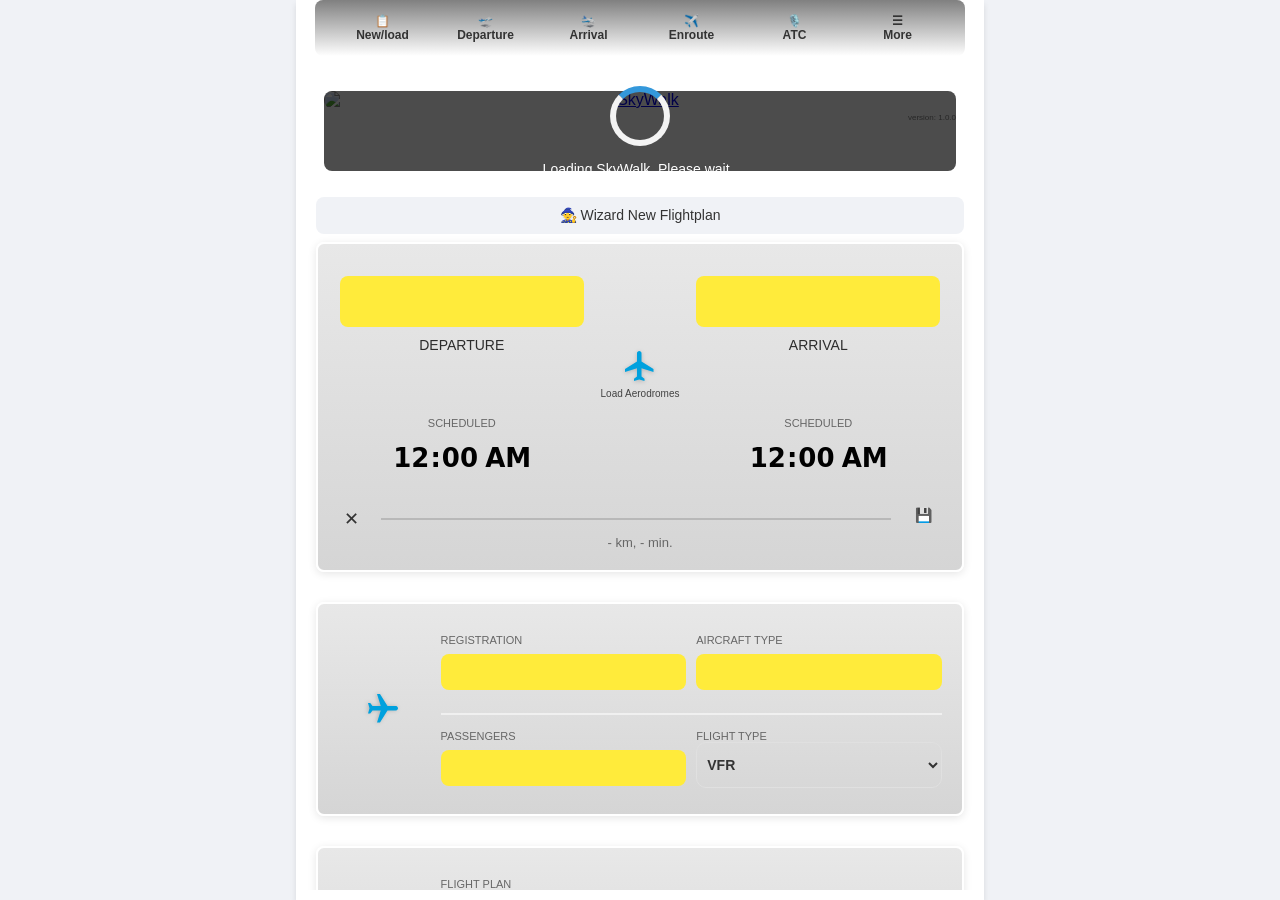
==== commit 662716a3: "new version" ====
--- a/docs/index.html
+++ b/docs/index.html
@@ -76,6 +76,10 @@
     <link rel="stylesheet" href="https://pyscript.net/releases/2025.8.1/core.css">
     <script type="module" src="https://pyscript.net/releases/2025.8.1/core.js"></script>
     <script src="./libs/plotly-2.35.2.min.js"></script>
+
+    <!--GZIP-->
+    <!--<script src="https://cdn.jsdelivr.net/npm/fflate/umd/index.js"></script>-->
+    <script src="./libs/fflate.js"></script>
 
     <!--LOGIN-->
     <!--<script src="https://cdnjs.cloudflare.com/ajax/libs/Chart.js/3.9.1/chart.min.js"></script>-->
@@ -116,6 +120,9 @@
     <script src="./scripts/various.js" defer></script>
     <script src="./scripts/navlog.js" defer></script>
     <script src="./scripts/navlogGUI.js"></script>
+    <script src="./scripts/ATC.js"></script>
+    <script src="./scripts/defaults.js"></script>
+    <script src="./scripts/aerodromes.js"></script>
     <script src="./scripts/clickevents.js" defer></script>
 
     <!--login.js must be after config.js-->
@@ -282,7 +289,7 @@
                 </div>
 
                 <!-- RIGHT: button -->
-                <button id="save_fields_btn" onclick="window.save_flightplan()" title="Save Flight Plan" style="background-color:transparent; border:none; color:#666; width:30px; min-width:24px; height:24px; padding:0; margin:0 6px 0 0; cursor:pointer;"> 💾 </button>
+                <button id="save_fields_btn" onclick="save_flightplan()" title="Save Flight Plan" style="background-color:transparent; border:none; color:#666; width:30px; min-width:24px; height:24px; padding:0; margin:0 6px 0 0; cursor:pointer;"> 💾 </button>
 
             </div>
 
@@ -401,6 +408,8 @@
                         <button id="delete_btn" title="Delete Flight Plan" style="flex: 0 0 30px; width: 30px; height: 30px; display: flex; align-items: center; justify-content: center; background: transparent; border: none; color: #666; cursor: pointer; font-size: 16px;">🗑️</button>
                         <!-- Dropdown -->
                         <select id="plan_spinner" class="tile-value-dropdown" onchange="this.value && load_flightplan_js()" style="flex: 1; width: 100%; min-width: 0; background: lightgray; font-size: 12px;"><option value="">Select and Load</option></select>
+                        <!-- RIGHT: button -->
+                        <button id="save_fields_btn" onclick="save_flightplan()" title="Save Flight Plan" style="background-color:transparent; border:none; color:#666; width:30px; min-width:24px; height:24px; padding:0; margin:0 6px 0 0; cursor:pointer;"> 💾 </button>
                     </div>
 
 
@@ -571,7 +580,7 @@
             <div class="wind-grid">
                 <select id="DEPARTURE_COUNTRY" class="tile-value-dropdown" style="font-weight: normal;">
                     <option value="">Select Country</option>
-                    <!-- ICAO City options will be populated dynamically IN import_country_selected()-->
+                    <!-- ICAO City options will be populated dynamically IN importCountry()-->
                 </select>
                 <select id="DEPARTURE_ICAO_CITY" class="tile-value-dropdown" style="font-weight: normal;">
                     <option value="">Select ICAO</option>
@@ -1144,7 +1153,7 @@
             <div class="wind-grid">
                 <select id="ARRIVAL_COUNTRY" class="tile-value-dropdown" style="font-weight: normal;">
                     <option value="">Select Country</option>
-                    <!-- ICAO City options will be populated dynamically IN import_country_selected()-->
+                    <!-- ICAO City options will be populated dynamically IN importCountry()-->
                 </select>
                 <select id="ARRIVAL_ICAO_CITY" class="tile-value-dropdown" style="font-weight: normal;">
                     <option value="">Select ICAO</option>
@@ -1699,15 +1708,15 @@
             </div>
         </div>
 
-        <div id="MAP_INFOFIELD"
-            style="margin-top:12px;padding:10px;border-radius:8px;font-size:14px;text-align:center;display:none;">
-        </div>
-
 
         <!-- MAP SETTINGS PANEL -->
         <div class="collapsible" data-title="MAP-SETTINGS">
         <div class="collapsible-header" id="ENROUTE_MAPSETTINGS_MENU"></div>
         <div class="collapsible-content" id="ENROUTE_MAPSETTINGS_BACKGROUND">
+
+            <div class="wind-grid">
+                <div id="ENROUTE_MAPSETTINGS_MESSAGE"></div>
+            </div>
 
             <div class="info">
                 <label_h1>STEP 1: SELECT MAP LAYERS</label_h1>
@@ -1736,64 +1745,20 @@
 
             <div class="divider-general-section" style="background:#ffffff"></div>
 
-            <div class="wind-grid" style="display:flex;align-items:center;gap:8px;">
-                <label><input type="checkbox" id="metar-toggle"> METAR Stations</label>
-
-                <button id="refresh-metar-btn"
-                    onclick="window.refreshMetarData()"
-                    style="display:flex;justify-content:center;align-items:center;background:transparent;border:none;color:#666;cursor:pointer;width:30px;height:30px;"
-                    title="Update METAR data">🔄
-                </button>
-
-                <div style="display:flex;align-items:center;margin-top:5px;">
-                    <label style="margin-right:5px;">Show only relevant airspaces at altitude (ft):</label>
-                    <input type="number" id="airspace-altitude" value="1500" min="150" max="10000" step="150" style="width:80px;">
-                </div>
-            </div>
-
-            <div class="wind-grid" style="display:flex;align-items:center;gap:8px;margin-top:6px;">
-                <label style="margin-right:5px;" title="Only airports and METAR stations within this distance of any waypoint will be loaded.">
-                    🗺️ Max distance from route for airports &amp; METAR (km):
-                </label>
-                <input type="number" id="route-filter-radius"
-                    value="100" min="10" max="2000" step="10"
-                    style="width:70px;"
-                    title="Airports and METAR stations further than this distance from all waypoints are hidden"
-                    onchange="window.applyRouteDistanceFilter()">
-            </div>
-
-        </div>
-        </div>
-
-
-
-        <!-- MAP SETTINGS PANEL -->
-        <div class="collapsible" data-title="CIRCUIT">
-        <div class="collapsible-header" id="ENROUTE_CIRCUIT_MENU"></div>
-        <div class="collapsible-content" id="ENROUTE_CIRCUIT_BACKGROUND">
-
-            <div class="info">
-                <label_h1>STEP 2: ADD CIRCUIT PATTERN</label_h1>
-                Add the circuit by choosing North/ South and the pattern-type. Note that the runway direction is automatically set.
-            </div>
-
-            <div class="button-row">
-                <select id="ARRIVAL_CIRCUIT_DIRECTION" class="tile-value-dropdown" style="flex:1;font-size:12px;font-weight:normal;">
-                    <option value="north">North</option>
-                    <option value="south">South</option>
-                </select>
-
-                <select id="ARRIVAL_CIRCUIT_SIZE" class="tile-value-dropdown" style="flex:1;font-size:12px;font-weight:normal;">
-                    <option value="direct">Direct</option>
-                    <option value="standard" selected>Standard circuit pattern</option>
-                    <option value="circuit">Training circuit pattern</option>
-                    <option value="wide">Wide pattern</option>
-                </select>
-
-                <!--Add circuit pattern-->
-                <button id="add-circuit-pattern-btn" class="button-style" onclick="window.initCircuitPatterns()">Add Pattern</button>
-                <!-- Clean Button -->
-                <button id="reset-circuit-pattern-btn" onclick="resetRoute()" title="Remove circuit pattern" style="background-color: transparent; border: none; color: #666; width: 30px; min-width: 24px; height: 24px; padding: 0; margin: 8px 0 8px 4px; flex: 0 0 auto; cursor: pointer;">🧹</button>
+            <div class="wind-grid">
+                <div class="tile">
+                    <input type="number" id="airspace-altitude"
+                        value="1500" min="150" max="10000" step="150">
+                    <span class="tile-label">Filter airspaces for altitude (ft)</span>
+                </div>
+
+                <div class="tile">
+                    <input type="number" id="route-filter-radius"
+                        onchange="window.applyRouteDistanceFilter()"
+                        value="100" min="10" max="2000" step="10"
+                        title="Airports and METAR stations further than this distance from all waypoints are hidden">
+                    <span class="tile-label">Maximum distance (km) route <-> airports</span>
+                </div>
             </div>
 
         </div>
@@ -1802,7 +1767,7 @@
 
         <div class="border-round-eged">
             <div class="info">
-                <label_h1>STEP 3: CREATE WAYPOINTS</label_h1>
+                <label_h1>STEP 2: CREATE WAYPOINTS</label_h1>
                 Create waypoints by clicking on the pink line. Remove the waypoints with a right-click or long-click (mobile devices).
             </div>
 
@@ -1841,13 +1806,105 @@
         </div>
 
 
+        <!-- MAP SETTINGS PANEL -->
+        <div class="collapsible" data-title="CIRCUIT">
+        <div class="collapsible-header" id="ENROUTE_CIRCUIT_MENU"></div>
+        <div class="collapsible-content" id="ENROUTE_CIRCUIT_BACKGROUND">
+
+            <div class="wind-grid">
+                <div id="ENROUTE_CIRCUIT_MESSAGE"></div>
+            </div>
+
+            <div class="info">
+                <label_h1>STEP 3: UPDATE CIRCUIT PATTERN</label_h1>
+                Add the circuit by choosing North/ South and the pattern-type. Note that the runway direction is automatically set.
+            </div>
+
+            <div class="button-row">
+                <select id="ARRIVAL_CIRCUIT_DIRECTION" class="tile-value-dropdown" style="flex:1;font-size:12px;font-weight:normal;">
+                    <option value="north">North</option>
+                    <option value="south">South</option>
+                </select>
+
+                <select id="ARRIVAL_CIRCUIT_SIZE" class="tile-value-dropdown" style="flex:1;font-size:12px;font-weight:normal;">
+                    <option value="direct">Direct</option>
+                    <option value="standard" selected>Standard circuit pattern</option>
+                    <option value="circuit">Training circuit pattern</option>
+                    <option value="wide">Wide pattern</option>
+                </select>
+            </div>
+
+            <div class="button-row">
+                <!--Add circuit pattern-->
+                <button id="add-circuit-pattern-btn" class="button-style" onclick="window.initCircuitPatterns()">Add Pattern</button>
+                <!-- Clean Button -->
+                <button id="reset-circuit-pattern-btn" onclick="resetRoute()" title="Remove circuit pattern" style="background-color: transparent; border: none; color: #666; width: 30px; min-width: 24px; height: 24px; padding: 0; margin: 8px 0 8px 4px; flex: 0 0 auto; cursor: pointer;">🧹</button>
+            </div>
+
+        </div>
+        </div>
+
+
+        <!-- MAP SETTINGS PANEL -->
+        <div class="collapsible" data-title="METAR">
+        <div class="collapsible-header" id="ENROUTE_METAR_MENU"></div>
+        <div class="collapsible-content" id="ENROUTE_METAR_BACKGROUND">
+
+            <div class="wind-grid">
+                <div id="ENROUTE_METAR_MESSAGE"></div>
+            </div>
+
+            <div class="info">
+                <label_h1>STEP 4: UPDATE METAR REPORTS</label_h1>
+            </div>
+
+            <div class="wind-grid">
+                <div class="tile" style="display:flex;justify-content:center;align-items:center;">
+
+                    <label style="display:flex;align-items:center;gap:6px;cursor:pointer;">
+                        <input type="checkbox" id="metar-toggle">
+                        <span class="tile-label">METAR stations</span>
+
+                        <button id="refresh-metar-btn"
+                            type="button"
+                            onclick="event.stopPropagation(); window.refreshMetarData();"
+                            style="
+                                display:flex;
+                                justify-content:center;
+                                align-items:center;
+                                background:transparent;
+                                border:none;
+                                color:#666;
+                                cursor:pointer;
+                                width:20px;
+                                height:20px;
+                                padding:0;
+                                font-size:14px;
+                            "
+                            title="Update METAR data">
+                            🔄
+                        </button>
+
+                    </label>
+
+                </div>
+            </div>
+
+        </div>
+        </div>
+
 
         <div class="collapsible" data-title="NAVIGATION TABLE">
         <div class="collapsible-header" id="NAVIGATION_MENU"></div>
         <div class="collapsible-content" id="NAVIGATION_BACKGROUND">
+
+            <div class="wind-grid">
+                <div id="NAVIGATION_MESSAGE"></div>
+            </div>
+
             <div class="info">
-                <label_h1>STEP 4: UPDATE NAVIGATION TABLE</label_h1>
-                Update the Leg name and altitude for the waypoints and press save.
+                <label_h1>STEP 5: UPDATE NAVIGATION TABLE</label_h1>
+                Update the leg name and altitude for the waypoints.
             </div>
 
             <div id="NAVLOG_TABLE"
@@ -1865,53 +1922,60 @@
         <div class="collapsible-header" id="ENROUTE_CLOUDPLOT_MENU"></div>
         <div class="collapsible-content" id="ENROUTE_CLOUDPLOT_BACKGROUND">
 
+            <div class="wind-grid">
+                <div id="ENROUTE_CLOUDPLOT_MESSAGE"></div>
+            </div>
+
             <div class="info">
-                <label_h1>STEP 5: ROUTE CLOUD CROSS-SECTION</label_h1>
+                <label_h1>STEP 6: ROUTE CLOUD CROSS-SECTION</label_h1>
             </div>
 
             <!-- Panels are injected here by plotCloudsForRoute() -->
             <div id="ROUTE_CLOUD_CONTAINER" style="display:none;"></div>
 
-            <div class="wind-grid" style="display:flex;align-items:center;gap:8px;margin-bottom:6px;">
-                <!--<button class="button-style" onclick="window.plotCloudsForRoute()" title="Generate cloud cross-section for all route waypoints">
-                    ☁️ Generate Route Cloud View
-                </button>-->
-                <!--<button class="button-style" onclick="window.toggleMetarLayer(true)" title="Update METAR weather information for all waypoints en the route">
-                    🌦️ Retrieve METAR info
-                </button>-->
-                <button onclick="document.getElementById('ROUTE_CLOUD_CONTAINER').style.display='none';"
-                    class="button-style"
-                    title="Hide">✕</button>
-            </div>
+            <div class="wind-grid">
+                <button onclick="saveLegInfo()" class="button-style">Create Cloudplot</button>
+                <button onclick="document.getElementById('ROUTE_CLOUD_CONTAINER').style.display='none';"class="button-style" title="Hide">✕</button>
+            </div>
+
         </div>
         </div>
 
 
         <div class="border-round-eged">
+            <div class="wind-grid">
+                <div id="ENROUTE_NAVLOG_MESSAGE"></div>
+            </div>
+
             <div class="info">
-                <label_h1>STEP 6: START NAVIGATION</label_h1>
+                <label_h1>STEP 7: START NAVIGATION</label_h1>
                 Set the checkboxes as desired before starting the NAVLOG.
             </div>
 
-            <div class="navlog-grid">
+
+
+            <div class="wind-grid">
                 <div class="tile">
                     <input id="NAVLOG_MIN_DISTANCE" type="number" class="tile-value" min="0" step="1" value="0">
                     <span class="tile-label">Minimum Leg Distance (NM)</span>
                 </div>
-                <label class="check-tile">
-                    <input type="checkbox" id="COMPAS_CHECKBOX">
-                    <span>GPS Compass</span>
-                </label>
-
-                <label class="check-tile">
-                    <input type="checkbox" id="HAPTICFEEDBACK_CHECKBOX">
-                    <span>Haptic Feedback</span>
-                </label>
-                <label class="check-tile">
-                    <input type="checkbox" id="AUTONEXTLEG_CHECKBOX">
-                    <span>Auto‑Start Next Leg</span>
-                </label>
-            </div>
+
+                <div class="tile">
+                    <input type="checkbox" id="COMPAS_CHECKBOX" checked>
+                    <span class="tile-label">GPS Compass</span>
+                </div>
+
+                <!--<div class="tile">
+                    <input type="checkbox" id="HAPTICFEEDBACK_CHECKBOX" checked>
+                    <span class="tile-label">Haptic Feedback</span>
+                </div>-->
+
+                <div class="tile">
+                    <input type="checkbox" id="AUTONEXTLEG_CHECKBOX" checked>
+                    <span class="tile-label">Auto‑Start Next Leg</span>
+                </div>
+            </div>
+
         </div>
 
         <div class="wind-grid">
@@ -2102,7 +2166,7 @@
                 <!-- Clean Button -->
                 <button id="checklist_clear_btn" onclick="checklist_clean()" style="display: flex; justify-content: center; align-items: center; background-color: transparent; border: none; color: #666; cursor: pointer; width: 30px; height: 30px;" title="Create New Checklist">🧹</button>
                 <!-- Delete Button -->
-                <button id="checklist_delete_btn" onclick="window.delete_item_from_spinner('checklist_spinner', 'CHECKLIST', 'checklist_field')" style="display: flex; justify-content: center; align-items: center; background-color: transparent; border: none; color: #666; cursor: pointer; width: 30px; height: 30px;" title="Delete checklist">🗑️</button>
+                <button id="checklist_delete_btn" onclick="delete_item_from_spinner('checklist_spinner', 'CHECKLIST', 'checklist_field')" style="display: flex; justify-content: center; align-items: center; background-color: transparent; border: none; color: #666; cursor: pointer; width: 30px; height: 30px;" title="Delete checklist">🗑️</button>
                 <!-- Spinner -->
                 <select id="checklist_spinner" class="tile-value-dropdown" style="flex: 1; font-size: 12px; font-weight: normal;">
                     <option value="">Select and Load</option>
@@ -2194,7 +2258,7 @@
             <div class="info" style="margin-bottom: 14px; font-size: 12px;">Personalize your checklist by adding or removing items.</div>
             <div class="wind-grid" style="display: flex; align-items: center; gap: 8px;">
                 <!-- Remove Button -->
-                <button id="checklist_item_del_btn" onclick="window.checklist_update_catagories('drop')" style="display: flex; justify-content: center; align-items: center; background-color: transparent; border: none; color: #666; cursor: pointer; width: 30px; height: 30px; margin-left: 4px;" title="Check the items then click this remove button to remove the items from the checklist.">➖</button>
+                <button id="checklist_item_del_btn" onclick="checklist_update_catagories('drop')" style="display: flex; justify-content: center; align-items: center; background-color: transparent; border: none; color: #666; cursor: pointer; width: 30px; height: 30px; margin-left: 4px;" title="Check the items then click this remove button to remove the items from the checklist.">➖</button>
                 <!-- Catagories -->
                 <select id="checklist_category_field" class="tile-value-dropdown">
                     <option value="">Catagories</option>
@@ -2202,7 +2266,7 @@
                 <!-- Inputfield -->
                 <input id="checklist_item_field" type="text" class="tile-value" style="background-color: #ffffff;">
                 <!-- Save button -->
-                <button id="checklist_item_add_btn" onclick="window.checklist_update_catagories('add')" style="display: flex; justify-content: center; align-items: center; background-color: transparent; border: none; color: #666; cursor: pointer; width: 30px; height: 30px;" title="Add item to checklist">➕</button>
+                <button id="checklist_item_add_btn" onclick="checklist_update_catagories('add')" style="display: flex; justify-content: center; align-items: center; background-color: transparent; border: none; color: #666; cursor: pointer; width: 30px; height: 30px;" title="Add item to checklist">➕</button>
             </div>
         </div>
 
@@ -2260,7 +2324,7 @@
 
             <div class="wind-grid" style="display: flex; align-items: center; gap: 8px;">
                 <!-- Delete Button -->
-                <button id="aircraft_delete_btn" onclick="window.delete_item_from_spinner('aircraft_spinner', 'AIRCRAFT', 'aircraft_field')" style="display: flex; justify-content: center; align-items: center; background-color: transparent; border: none; color: #666; cursor: pointer; width: 30px; height: 30px;" title="Delete Aircraft">🗑️</button>
+                <button id="aircraft_delete_btn" onclick="delete_item_from_spinner('aircraft_spinner', 'AIRCRAFT', 'aircraft_field')" style="display: flex; justify-content: center; align-items: center; background-color: transparent; border: none; color: #666; cursor: pointer; width: 30px; height: 30px;" title="Delete Aircraft">🗑️</button>
                 <!-- Clean Button -->
                 <!--<button id="aircraft_clear_btn" onclick="aircraftClean()" style="display: flex; justify-content: center; align-items: center; background-color: transparent; border: none; color: #666; cursor: pointer; width: 30px; height: 30px;" title="Create New Aircraft">🧹</button>-->
                 <!-- Spinner, loaded from load_spinner_selection() -->
@@ -2810,10 +2874,6 @@
                     Example: 0.7 describes: Minimum distance for take-off is 70% of the runway length.
                 </div>
             </div>
-
-            <!--<button id="landing_load_defaults" onclick="load_performance_defaults('landing')" style="border: 2px solid #f5f5f5; color: #333333; padding: 8px 12px; border-radius: 8px; cursor: pointer;">
-                Load Example Landing Settings
-            </button>-->
 
         </div>
         </div>
@@ -3025,13 +3085,13 @@
 <!-- =================== PYTHON SECTION =================== -->
 <!-- =================== ============== ===================-->
 
-<py-config>
+<!--<py-config>
   packages = ["pandas", "numpy", "jinja2", "requests"]
-</py-config>
+</py-config>-->
 
 
 <!-- PyScript for flightplan functionality -->
-  <script type="py">
+  <!--<script type="py">
     # Standard library imports
     import json
     import os
@@ -3067,3013 +3127,7 @@
     import logging
     logger = logging.getLogger('SKYWALK')
 
-
-    def get_default_aircraft():
-        print('> func: get_default_aircraft()')
-        template = {
-                    'CACHENAME': '',
-                    'TYPE': '',
-                    'CALLSIGN': '',
-                    'RULES': '',
-                    'CRUISESPEED': 0,
-                    'MTOW': 0,
-                    'EMPTY_WEIGHT': 0,
-                    'COSTS_PER_HOUR': 0,
-                    'FUEL': {'name': '', 'density': 0, 'consumption': 0},
-                    'WEIGHT': {'fuel_liters': 0, 'pilot': 0, 'copilot': 0, 'passenger_left': 0, 'passenger_right': 0, 'bagage': 0},
-                    'ARM': {'fuel': 0, 'empty_weight': 0, 'pilot': 0, 'copilot': 0, 'passenger_left': 0, 'passenger_right': 0, 'bagage': 0},
-                    'ENVELOPE': {'x1': 0, 'x2': 0, 'x3': 0, 'x4': 0, 'x5': 0, 'y1': 0, 'y2': 0, 'y3': 0, 'y4': 0, 'y5': 0},
-                    'TAKEOFF': {
-                      'headwind_kts_0': '',
-                      'headwind_kts_1': '',
-                      'headwind_kts_2': '',
-                      'headwind_kts_3': '',
-                      'headwind_cor_0': '',
-                      'headwind_cor_1': '',
-                      'headwind_cor_2': '',
-                      'headwind_cor_3': '',
-                      'tailwind_kts': '',
-                      'tailwind_cor': '',
-                      'runway_hard_dry': '',
-                      'runway_hard_wet': '',
-                      'runway_soft_dry': '',
-                      'runway_soft_wet': '',
-                      'runway_custom_dry': '',
-                      'runway_custom_wet': '',
-                      'runway_slope_paved': '',
-                      'runway_correction_factor': '',
-                      'runway_safety_correction': '',
-                    },
-                    'LANDING': {
-                      'headwind_kts_0': '',
-                      'headwind_kts_1': '',
-                      'headwind_kts_2': '',
-                      'headwind_kts_3': '',
-                      'headwind_cor_0': '',
-                      'headwind_cor_1': '',
-                      'headwind_cor_2': '',
-                      'headwind_cor_3': '',
-                      'tailwind_kts': '',
-                      'tailwind_cor': '',
-                      'runway_hard_dry': '',
-                      'runway_hard_wet': '',
-                      'runway_soft_dry': '',
-                      'runway_soft_wet': '',
-                      'runway_custom_dry': '',
-                      'runway_custom_wet': '',
-                      'runway_slope_paved': '',
-                      'runway_correction_factor': '',
-                      'runway_safety_correction': '',
-                    },
-                    'POH_TAKEOFF_RECORDS': {'altitude': [], 'temperature': [], 'distance': [], "50ft": []},
-                    'POH_LANDING_RECORDS': {'altitude': [], 'temperature': [], 'distance': [], "50ft": []},
-        }
-
-        return template
-
-    def get_default_checklist():
-        print('> func: default_checklist()')
-        checklist = {
-                "personal": {
-                    'Paper, Pen, Watch, Sunglasses, Hat': False,
-                    'Medical papers': False,
-                    'Pilot Licence': False,
-                    'Passport/ identity card': False,
-                    'Flight Logbook': False,
-                    'Accu pack': False,
-                    'Headset': False,
-                    },
-
-                "passengers": {
-                  'Brief the Passenger(s)': False,
-                    'Passport/ identity card Passenger(s)': False,
-                    'Headset': False,
-                    },
-
-                "flightplan": {'Submit Flight Plan/ Flight Notification': False},
-
-                "technical": {'Weight and Balance': False,
-                              'Fuel Computations': False,
-                              },
-
-                "departure (aircraft)": {
-                    'Official Aircraft Papers (The bag or suitcase)': False,
-                    'Checklist Aircraft': False,
-                    'Check outstanding complaints; become aware of known issues': False,
-                    'Check the journal for available flight hours': False,
-                    'Dinghy/swimming suit for overwater flight': False,
-                    'Fuel draining (remove water at lowest point before moving the aircraft)': False,
-                    },
-
-                "departure (aerodrome)": {
-                  'Departure Name': False,
-                  'Departure Altitude': False,
-                  'Circuit Altitude': False,
-                  'Runway number (expected)': False,
-                  'NOTAMS': False,
-                  'Weather Information (METAR/ TAF)': False,
-                  'Take-off/ Landing Distance': False,
-                  'ATC frequencies': False,
-                  },
-
-                "arrival (aircraft)": {
-                    'Take out personal valuable items': False,
-                    'Take out keys, journal, bag or suitcase': False,
-                    'Secure the wings with the strap': False,
-                    'Lock the doors/ canopy': False,
-                    'Close flightplan': False,
-                    'Register and pay landing fee (C)': False,
-                    'Prior Permission Required (PPR) by phone': False,
-                    },
-
-                "arrival (aerodrome)": {
-                  'Arrival Name': False,
-                  'Arrival Altitude': False,
-                  'Circuit Altitude': False,
-                  'Runway number (expected)': False,
-                  'NOTAMS': False,
-                  'Weather Information (METAR/ TAF)': False,
-                  'Take-off/ Landing Distance': False,
-                  'ATC frequencies': False,
-                  },
-
-                "enroute": {
-                    'Navigation Plan': False,
-                    'Alternate aerodrome': False,
-                    'Flight levels and airspaces': False,
-                    'Weather Information (METAR/ TAF)': False,
-                    'AIP/AIC information printed': False,
-                    'ATC frequencies (FIR/FIS)': False,
-                    },
-
-                "various": {
-                    'Activate flight plan after takeoff': False,
-                    },
-
-                "final": {
-                    'Flight plan/ Flight Notification is approved': False,
-                    },
-
-                }
-
-        return checklist
-
-    def get_default_data():
-        """Get default flightplan data structure """
-        print('> func: get_default_data()')
-
-        return {
-            # General Flightplan
-            'FLIGHTPLAN': '',           # Name of the flightplan
-            'DATETIME_CREATION': 'FLIGHT PLAN', # The datetime is extended behind flightplan.
-            'CALLSIGN': '',             # Aircraft callsign
-            'CALLSIGN_SHORT': '',       # Short callsign (auto-generated)
-            'AIRCRAFT_TYPE': '',        # Aircraft type/model
-            'FLIGHT_RULES': 'VFR',      # VFR/IFR
-            'POB': '',                  # Persons on board
-
-            # Departure
-            'DEPARTURE_ICAO': '',               # ICAO code
-            'DEPARTURE_ICAO_CITY': '',          # ICAO code with City
-            'DEPARTURE_CITY': '',               # City
-            'DEPARTURE_NAME': '',               # Aerodrome name
-            'DEPARTURE_POSITION': '',           # Position at apron
-            'DEPARTURE_CLOCK': '--:--',              # clock
-
-            'DEPARTURE_RUNWAYS': '',            # All available Runways
-            'DEPARTURE_RUNWAY_PROPERTIES': '',  # The runway properties
-            'DEPARTURE_RUNWAY_NR': '',          # GUI - The user selected Runway
-            'DEPARTURE_RUNWAY_LENGTH': '',      # GUI - The length of the Runway
-            'DEPARTURE_RUNWAY_SLOPE': '',       # GUI - The slope of the runway
-            'DEPARTURE_RUNWAY_SURFACE': '',     # GUI - The surface of the Runway
-            'DEPARTURE_RUNWAY_CONDITION': '',   # GUI - The condition
-            'DEPARTURE_RUNWAY_SLIPPERY': '',    # GUI - The weather condition (dry/wet)
-            'DEPARTURE_ELEVATION': '',          # GUI - The Runway ELEVATION
-
-            'DEPARTURE_ROUTE_NAME': '',         # Departure route name
-            'DEPARTURE_ROUTE_ALTITUDE': '',     # Departure route altitude
-            'DEPARTURE_CIRCUIT_ALTITUDE': '',   # Departure circuit altitude
-            'DEPARTURE_CTR': False,             # CTR checkbox state
-            'DEPARTURE_COUNTRY': '',            # Country selection
-            'DEPARTURE_COUNTRY_CODE': '',       # Country code selection
-            'DEPARTURE_IMAGE': None,            # Image of the departure
-            'DEPARTURE_URL_WEBSITE': None,      # Website of the Aerodrome
-            'DEPARTURE_URL_WIKIPEDIA': None,    # Website of the Aerodrome
-            'DEPARTURE_LATLON': [None, None],   # Latlon
-            'DEPARTURE_METAR_ICAO': '',         # METAR for the specific ICAO
-            'DEPARTURE_METAR': '',              # METAR
-            'DEPARTURE_WIND_ENVELOPE': '',      # WIND ENVELOPE
-            'DEPARTURE_CLOUD': '',              # CLOUD DATA
-            'DEPARTURE_TIMEZONE': '',           # Timezone
-
-            # Departure ATC
-            'DEPARTURE_ATC_TOWER': '',            # Tower/Radio frequency
-            'DEPARTURE_ATC_ATIS_FREQ': '',        # ATIS frequency
-            'DEPARTURE_ATC_GROUND': '',           # Delivery/Ground frequency
-            'DEPARTURE_ATC_APPROACH': '',         # Approach
-            'DEPARTURE_ATC_TELEPHONE': '',        # Telephone Tower
-
-            # Departure WEIGHTS
-            'DEPARTURE_WEIGHT_FUEL_LITERS': 0,
-            'DEPARTURE_WEIGHT_PILOT': 0,
-            'DEPARTURE_WEIGHT_COPILOT': 0,
-            'DEPARTURE_WEIGHT_REAR_LEFT': 0,
-            'DEPARTURE_WEIGHT_REAR_RIGHT': 0,
-            'DEPARTURE_WEIGHT_BAGAGE': 0,
-
-            # Arrival
-            'ARRIVAL_ICAO': '',                   # ICAO code
-            'ARRIVAL_ICAO_CITY': '',              # ICAO code with City
-            'ARRIVAL_CITY': '',                   # City
-            'ARRIVAL_NAME': '',                   # Aerodrome name
-            'ARRIVAL_POSITION': '',               # Position at apron
-            'ARRIVAL_CLOCK': '--:--',                  # clock
-
-            'ARRIVAL_RUNWAYS': '',                # All available Runways
-            'ARRIVAL_RUNWAY_PROPERTIES': '',      # The runway properties
-            'ARRIVAL_RUNWAY_NR': '',              # GUI - The user selected Runway
-            'ARRIVAL_RUNWAY_LENGTH': '',          # GUI - The length of the Runway
-            'ARRIVAL_RUNWAY_SLOPE': '',           # GUI - The slope of the runway
-            'ARRIVAL_RUNWAY_SURFACE': '',         # GUI - The surface of the Runway
-            'ARRIVAL_RUNWAY_CONDITION': '',       # GUI - The condition
-            'ARRIVAL_RUNWAY_SLIPPERY': '',        # GUI - The surface condition (dry/wet)
-            'ARRIVAL_ELEVATION': '',              # GUI - The Runway ELEVATION
-
-            'ARRIVAL_ROUTE_NAME': '',             # Arrival route name
-            'ARRIVAL_ROUTE_ALTITUDE': '',         # Arrival route altitude
-            'ARRIVAL_CIRCUIT_ALTITUDE': '',       # Arrival circuit altitude
-            'ARRIVAL_CTR': False,                 # CTR checkbox state
-            'ARRIVAL_COUNTRY': '',                # Country selection
-            'ARRIVAL_COUNTRY_CODE': '',           # Country code selection
-            'ARRIVAL_IMAGE': None,                # Image of the departure
-            'ARRIVAL_URL_WEBSITE': None,          # Website of the Aerodrome
-            'ARRIVAL_URL_WIKIPEDIA': None,        # Website of the Aerodrome
-            'ARRIVAL_LATLON': [None, None],       # Latlon
-            'ARRIVAL_METAR_ICAO': '',             # METAR
-            'ARRIVAL_METAR': '',                  # METAR
-            'ARRIVAL_WIND_ENVELOPE': '',          # WIND ENVELOPE
-            'ARRIVAL_CLOUD': '',                  # CLOUD DATA
-            'ARRIVAL_TIMEZONE': '',               # Timezone
-
-            # Arrival ATC
-            'ARRIVAL_ATC_TOWER': '',        # Tower/Radio frequency
-            'ARRIVAL_ATC_ATIS_FREQ': '',    # ATIS frequency
-            'ARRIVAL_ATC_GROUND': '',       # Delivery/Ground frequency
-            'ARRIVAL_ATC_APPROACH': '',     # Approach
-            'ARRIVAL_ATC_TELEPHONE': '',    # Telephone Tower
-
-            # Arrival WEIGHTS
-            'ARRIVAL_WEIGHT_FUEL_LITERS': 0,
-            'ARRIVAL_WEIGHT_PILOT': 0,
-            'ARRIVAL_WEIGHT_COPILOT': 0,
-            'ARRIVAL_WEIGHT_REAR_LEFT': 0,
-            'ARRIVAL_WEIGHT_REAR_RIGHT': 0,
-            'ARRIVAL_WEIGHT_BAGAGE': 0,
-
-            # Enroute
-            'DEPARTURE_FIC_NAME': '',             # FIC name
-            'DEPARTURE_FIC_FREQUENCY': '',        # FIC frequency
-            'DEPARTURE_OVERHEAD': '',             # Overhead point
-            'DEPARTURE_SQUAWK': '',               # Squawk code
-            # Enroute (FIC towards arrival)
-            'ARRIVAL_FIC_NAME': '',            # Second FIC name
-            'ARRIVAL_FIC_FREQUENCY': '',       # Second FIC frequency
-            'ARRIVAL_OVERHEAD': '',            # Second overhead point
-            'ARRIVAL_SQUAWK': '',              # Second squawk code
-
-            'WAYPOINTS': [],            # Waypoint data
-            'LEGINFO': {},              # Leg info
-            'NOTAM': {'data': {}},      # NOTAM data
-            'CHECKLIST': copy.deepcopy(get_default_checklist()),
-            'AIRCRAFT': copy.deepcopy(get_default_aircraft()),
-        }
-
-    # ================================================
-    # GENERIC FUNCTIONS
-    # ================================================
-
-
-
-    # ================================================
-    # CHECKLIST
-    # ================================================
-
-    def checklist_update_catagories(operation):
-        """Update the categories of the checklist.
-
-        This function safely adds or removes items from the CHECKLIST structure
-        stored in `js.window.flight_plan_data`. It validates that the checklist
-        and the selected category exist and are dictionaries to avoid
-        TypeError: 'builtin_function_or_method' object is not subscriptable and
-        other indexing errors.
-
-        Parameters
-        ----------
-        operation : str
-            Either 'add' to add an item or 'drop' to remove an item.
-        """
-
-        if not js.window.flight_plan_data.get('CHECKLIST'):
-            print('   > ⚠️ CHECKLIST not found in [js.window.flight_plan_data]')
-            return
-
-        # Get item name and category (normalize)
-        itemName = js.document.getElementById('checklist_item_field').value.strip()
-        catName = js.document.getElementById('checklist_category_field').value.lower()
-
-        # Shortcut to the checklist dict
-        checklist = js.window.flight_plan_data['CHECKLIST']
-        blacklist = ['NAME', 'aerodrome']
-
-        if operation == 'add':
-            # Validate category exists and is a dict
-            if (catName not in checklist) or not isinstance(checklist[catName], dict):
-                js.window.alert(f"⚠️ category '{catName}' does not exist or is not a valid category.")
-                print(f"   > ⚠️ Category '{catName}' missing or invalid in CHECKLIST")
-                return
-
-            if itemName == '':
-                js.window.alert(f"⚠️ Input name is required to {operation} an item.")
-                return
-
-            # Only add if not already present
-            if itemName in checklist[catName]:
-                print(f'    > Item "{itemName}" already exists in category: {catName}')
-                js.window.alert(f'⚠️ Item "{itemName}" already exists in category: {catName}')
-            else:
-                # Add item to category
-                checklist[catName][itemName] = False
-                print(f'    > Added "{itemName}" to category: {catName}')
-                js.document.getElementById('checklist_item_field').value = ''
-        elif operation == 'drop':
-            # Check whether any checkboxes are marked for deletion
-            isdel = False
-            for key in checklist.keys():
-                # Skip the ones in blacklist
-                if key not in blacklist:
-                    if isinstance(checklist[key], dict):
-                        # Collect items to delete first
-                        items_to_delete = []
-                        for item in checklist[key].keys():
-                            print(f'{key}-{item}: {checklist[key][item]}')
-                            if checklist[key][item]:
-                                # Confirm deletion
-                                if js.window.confirm(f"Delete: [{item}] from the [{key}] category?"):
-                                    items_to_delete.append(item)
-
-                        # Now delete the collected items
-                        for item in items_to_delete:
-                            checklist[key].pop(item, None)
-                            isdel = True
-
-            if not isdel:
-                js.window.alert(f'⚠️ No items are marked to be removed. Please check the items first.')
-        else:
-            print(f'    > ⚠️ Unknown operation: {operation}')
-            return
-
-        # Update checklist UI
-        js.window.checklist_populate_js()
-
-    def checklist_clean(verbose='info'):
-        print('> func: checklist_clean()')
-        # Clean the fields
-        js.document.getElementById('checklist_field').value = ''
-        select = js.document.getElementById('checklist_spinner')
-        select.value = 'Select and Load'
-
-        # Set the default checklist
-        js.window.flight_plan_data['CHECKLIST'] = get_default_checklist()
-
-        # Populate checklist with defaults
-        js.window.checklist_populate_js()
-
-        if verbose=='info':
-            js.window.alert(f"ℹ️ Default checklist catagories and items are loaded.")
-
-
-    def check_items_complete(listname):
-        # Get items from checklist
-        check_items = js.window.flight_plan_data['CHECKLIST'][listname]
-
-        # Check if all items are True
-        if all(check_items.values()):
-            icon = 'ℹ️'
-        else:
-            icon = '⚠️'
-        return icon
-
-    def checklist_print():
-        print(f'> func: checklist_print()')
-        html_content = generate_checklist_html(include_badges=False)
-        # print(html_content)
-        open_html(html_content)
-        return
-
-    def create_badge_html(badges):
-        html = '<div style="margin-left: 20px; display: flex; flex-wrap: wrap; gap: 6px;">'
-        html += ''.join([f'<img src="{url}" alt="badge">' for url in badges])
-        html += '</div>'
-        return html
-
-    def create_status_html(item, classtype='note', width='80'):
-        return f"""
-        <div class="{classtype}" style="background-color:{item['color']}; padding: 6px 10px; margin: 6px 0 6px 20px; border-radius: 4px; width: {width}%;">
-            <strong>{item['message']}</strong>
-        </div>
-        """
-
-    def badge_color(badge):
-        # Get colors matched to state
-        if 'error' in str(badge):
-            return 'red'
-        elif 'warning' in str(badge):
-            return 'orange'
-        elif 'success' in str(badge):
-            return 'green'
-        elif 'info' in str(badge):
-            return 'blue'
-
-    def weight_balance(fname, return_type='badge'):
-        status = 'OK'
-        message = 'Weight & Balance Inside Envelope'
-        badge = 'success'
-        return {'status': status, 'message': message, 'badge': badge, 'color': badge_color(badge)}
-
-    def aircraft_weight(fname, return_type='badge'):
-        status = 'OK'
-        message = 'Weight within MTOW'
-        badge = 'success'
-        return {'status': status, 'message': message, 'badge': badge, 'color': badge_color(badge)}
-
-    def fuel(fname, return_type='badge'):
-        status = 'OK'
-        message = 'Fuel within range'
-        badge = 'success'
-        return {'status': status, 'message': message, 'badge': badge, 'color': badge_color(badge)}
-
-    def generate_checklist_html(include_badges=False):
-        from collections import defaultdict
-
-        if not js.window.flight_plan_data.get('CHECKLIST'):
-            js.window.alert('⚠️ Create a new checklist before printing.')
-            return None
-
-        data = js.window.flight_plan_data['CHECKLIST']
-
-        # Convert JS proxy objects to native Python structures if necessary
-        try:
-            if hasattr(data, "to_py"):
-                data = data.to_py()
-        except Exception:
-            # If conversion fails, keep the original and handle case-by-case below
-            pass
-
-        weight_status = weight_balance('DEPARTURE', return_type='dict')
-        aircraft_status = aircraft_weight('DEPARTURE', return_type='dict')
-        fuel_status = fuel('ARRIVAL', return_type='dict')
-
-        # Only print those with at least one item
-        counts = {}
-        if isinstance(data, dict):
-            for k, v in data.items():
-                # Convert nested proxies if needed
-                try:
-                    if hasattr(v, "to_py"):
-                        v = v.to_py()
-                except Exception:
-                    pass
-                if isinstance(v, dict) and len(v) > 0:
-                    counts[k] = len(v)
-        else:
-            # Fallback: try to iterate keys on proxy-like objects
-            try:
-                for k in list(data.keys()):
-                    v = data[k]
-                    try:
-                        if hasattr(v, "to_py"):
-                            v = v.to_py()
-                    except Exception:
-                        pass
-                    if isinstance(v, dict) and len(v) > 0:
-                        counts[k] = len(v)
-            except Exception:
-                counts = {}
-
-        section_order = list(counts.keys())
-
-        html = """
-        <html>
-        <head>
-            <style>
-                body { font-family: Arial, sans-serif; font-size: 13px; padding: 20px; margin: 0; }
-                h2 { border-bottom: 1px solid #ccc; margin-top: 30px; }
-                .section { margin-bottom: 20px; }
-                .item { display: flex; align-items: flex-start; margin: 6px 0; }
-                .item label { display: flex; align-items: flex-start; }
-                .item input[type="checkbox"] { margin-right: 10px; margin-top: 2px; transform: scale(1.2); flex-shrink: 0; }
-                .label-text { display: inline-block; max-width: 90%; word-wrap: break-word; }
-                .name-tag { font-size: 14px; font-weight: bold; padding: 6px 0 20px; display: block; }
-                .note { background-color: #f8f9fa; border-left: 4px solid #888; padding: 10px; margin-bottom: 10px; font-size: 12px; }
-                .columns { display: flex; flex-wrap: wrap; gap: 20px; }
-                .column { flex: 1 1 45%; min-width: 300px; }
-            </style>
-        </head>
-        <body>
-        """
-
-        # Get checklist name from GUI
-        checklist_name = js.document.getElementById('checklist_field').value
-        if checklist_name != '':
-            # Use the GUI name rather than assuming data contains 'NAME'
-            html += f"<div class='name-tag'><h1>Checklist {checklist_name}</h1></div>"
-
-        for section in section_order:
-            try:
-                section_data = data.get(section) if isinstance(data, dict) else data[section]
-            except Exception:
-                # Skip sections we can't access
-                continue
-
-            # Convert nested proxy to python dict if necessary
-            try:
-                if hasattr(section_data, "to_py"):
-                    section_data = section_data.to_py()
-            except Exception:
-                pass
-
-            if section == "aerodrome":
-                continue
-
-            if not isinstance(section_data, dict):
-                continue
-
-            html += f"<div class='section'><h2>{section.capitalize()}</h2><div class='columns'>"
-            items = list(section_data.items())
-            if len(items) > 0:
-                half = len(items) // 2 or 1
-                left_items = items[:half]
-                right_items = items[half:]
-
-                for col_items in [left_items, right_items]:
-                    html += "<div class='column'>"
-                    for label, checked in col_items:
-                        checked_html = "checked" if checked else ""
-                        html += f"<div class='item'><label><input type='checkbox' {checked_html}><span class='label-text'>{label}</span></label></div>"
-
-                        if section == "technical" and include_badges:
-                            if 'weight' in label.lower():
-                                html += create_status_html(weight_status)
-                                html += create_status_html(aircraft_status)
-                            if 'fuel' in label.lower():
-                                html += create_status_html(fuel_status)
-
-                    html += "</div>"
-                html += "</div></div>"
-
-        html += "</body></html>"
-
-        buttons = """
-        <div style="display: flex; justify-content: space-between; align-items: center; margin-bottom: 10px;">
-            <button onclick=\"window.print()\" style="
-                padding: 6px 12px;
-                background-color: #4CAF50;
-                color: white;
-                border: none;
-                border-radius: 4px;
-                cursor: pointer;
-            ">🖨️ Print Checklist</button>
-
-            <button onclick="window.close()" style="
-                padding: 6px 12px;
-                border-radius: 4px;
-                cursor: pointer;
-            ">Close</button>
-        </div>
-        """
-
-        html = f"{buttons}{html}"
-
-        return html
-
-
-    # ================================================
-    # CACHE HELPERS
-    # ================================================
-
-    def clear_cache():
-        """Clear all cached data from localStorage"""
-        try:
-            # Clears everything stored in localStorage
-            js.localStorage.clear()
-
-            # If you also use sessionStorage:
-            js.sessionStorage.clear()
-            print("🧹 Cache cleared successfully")
-            return True
-        except Exception as e:
-            print(f"❌ Error clearing cache: {e}")
-            return False
-
-
-    def is_cached(cache_key):
-        try:
-            cached = js.localStorage.getItem(cache_key)
-            # Check if value exists and is truthy (not null/undefined)
-            return bool(cached)
-        except:
-            return False
-
-
-    def save_to_cache(cache_key, data, encode_base64=False):
-        """Save data to localStorage with optional base64 encoding"""
-        try:
-            if encode_base64:
-                data = base64.b64encode(data).decode('utf-8')
-            js.localStorage.setItem(cache_key, data)
-            print(f"💾 Cached {cache_key}: {len(data)} bytes")
-            return True
-        except Exception as e:
-            print(f"❌ Error saving to cache: {e}")
-            return False
-
-
-    async def load_cached_zip(cache_key, url=None):
-        """Load data from cache or download and cache it
-        Args:
-            cache_key: Key to use for caching
-            url: URL to fetch data from if not in cache
-        Returns:
-            bytes: The loaded data
-        """
-        if is_cached(cache_key):
-            print(f"📦 Using cached data for: {cache_key}")
-            cached_data = load_from_cache(cache_key)
-            return cached_data
-
-        if url:
-            print(f"⬇️ Downloading from: {url}")
-            data = await fetch_zip(url)
-            if data:
-                save_to_cache(cache_key, data, encode_base64=True)
-                return data
-        return None
-
-
-    def load_from_cache(cache_key):
-        try:
-            cached_data = js.localStorage.getItem(cache_key)
-            if cached_data:
-                # Decode base64 string to bytes
-                data = base64.b64decode(cached_data)
-                print(f"📦 Loaded {len(data)} bytes from cache")
-                return data
-            print("⚠️ Cache returned null")
-            return None
-        except Exception as e:
-            print(f"⚠️ Error decoding cached data: {e}")
-            return None
-
-
-    # Fetch ZIP from remote and save to cache
-    async def fetch_zip(url):
-        filepath = urlparse(url).path
-        zipname = os.path.splitext(os.path.basename(filepath))[0]
-        print(f"📥 Fetching: {url}")
-        print(f"📥 Fetching: {zipname}")
-
-        response = await pyfetch(url)
-        if response.ok:
-            # Get bytes directly as Python bytes object
-            zip_bytes = await response.bytes()
-            save_to_cache(zipname, zip_bytes, encode_base64=True)
-            return zip_bytes
-        else:
-            print(f"❌ Failed to download {url} - Status: {response.status}")
-            spinner = js.document.getElementById('loading-spinner')
-            if spinner:
-                spinner.style.display = 'none'
-            return None
-
-
-    # Extract CSV inside the ZIP
-    def extract_csv_from_zip(zip_bytes, password=None):
-        print('----> extract_csv_from_zip()')
-        try:
-            print(f"🔓 Extracting ZIP file ({len(zip_bytes)} bytes)...")
-            with zipfile.ZipFile(BytesIO(zip_bytes)) as z:
-                files = z.namelist()
-                print(f"📂 Files in ZIP: {files}")
-                name = files[0]  # First file in ZIP
-                print(f"📄 Reading: {name}")
-                if password is None:
-                    with z.open(name) as f:
-                        df = pd.read_csv(f, sep=';')
-                else:
-                    with z.open(name, pwd=password.encode()) as f:
-                        df = pd.read_csv(f, sep=';')
-                print(f"✅ CSV parsed: {len(df)} rows, {len(df.columns)} columns")
-            return df
-        except zipfile.BadZipFile as e:
-            print(f"❌ BadZipFile error: {e}")
-            print(f"First 100 bytes: {zip_bytes[:100]}")
-            raise
-        except Exception as e:
-            print(f"❌ Error extracting CSV: {type(e).__name__}: {e}")
-            # js.document.getElementById('loading-spinner').style.display = 'none'
-            raise
-
-    # ================================================
-    # AIRSPACE HELPERS
-    # ================================================
-
-    # Main loader: called from JS
-    async def import_country_selected(fname, country, UNZIPK):
-        print(f'>func: import_country_selected({fname}, {country})')
-        zip_bytes = None
-
-        if country is None:
-            print('   >Country not found')
-            return None
-
-        if country.lower() == 'select country':
-            spinner = js.document.getElementById('loading-spinner')
-            if spinner: spinner.style.display = 'none'
-            return
-
-        try:
-            url = js.window.URL_AERODROMES + country.replace(' ', '_') + ".zip"
-            zip_bytes = await load_cached_zip(f"aerodrome_{country}", url)
-
-            if zip_bytes:
-                df = extract_csv_from_zip(zip_bytes, UNZIPK)
-                js.console.log(f"   >✅ Aerodromes loaded for {country}: {len(df)} rows.")
-                print(f"   >✅ Successfully loaded {len(df)} aerodromes for {country}")
-
-                country_code = np.unique(df.get('country_code', ['']))
-                country_code = country_code[0]
-                #print(country_code)
-
-                try:
-                    # Store data in global variable
-                    if fname == 'DEPARTURE':
-                        js.window.AERODROME_DEPARTURE_DATA = df.to_dict('records')
-                    elif fname == 'ARRIVAL':
-                        js.window.AERODROME_ARRIVAL_DATA = df.to_dict('records')
-
-                    # Combine departure and arrival data when possible and store in global variable
-                    concat_country_aerodromes()
-
-                    # Update flag
-                    window.updateFlag(fname, country_code)
-
-                except AttributeError as e:
-                    error_msg = f"⚠️ Error processing aerodrome data: {str(e)}"
-                    print(f"❌ {error_msg}")
-                    js.window.alert("⚠️ Error processing aerodrome data. Please check your input and try again.");
-                    return
-
-                # Populate the dropdown with aerodrome data
-                if 'city_icao' in df.columns:
-                    icao_codes = df['city_icao'].dropna().unique().tolist()
-                    print(f"   >📍 Found {len(icao_codes)} unique ICAO cities")
-
-                    # Clear and populate the dropdown
-                    select = js.document.getElementById(f'{fname}_ICAO_CITY')
-
-                    # Clear existing options except the first placeholder
-                    select.innerHTML = '<option value="">Select ICAO</option>'
-
-                    # Add each ICAO city as an option
-                    for icao in sorted(icao_codes):
-                        option = js.document.createElement('option')
-                        option.value = icao
-                        option.textContent = icao
-                        select.appendChild(option)
-
-                    print(f"   >✅ Populated {fname}_ICAO_CITY dropdown with {len(icao_codes)} cities")
-                else:
-                    print(f"   >⚠️ '{fname}_city_icao' column not found in dataframe")
-                    print(f"   >Available columns: {df.columns.tolist()}")
-        except Exception as e:
-            error_msg = f"   >⚠️ No airspace data available for {country}: {str(e)}"
-            print(f"{error_msg}")
-            #js.window.alert(f"⚠️ No airspace data is available for the selected country: {country}.")
-            spinner = js.document.getElementById('loading-spinner')
-            if spinner:
-                spinner.style.display = 'none'
-            return
-
-        # Get and then concat airspaces
-        concat_airspaces(country)
-
-        # Hide loading spinner when done
-        spinner = js.document.getElementById('loading-spinner')
-        if spinner:
-            spinner.style.display = 'none'
-
-
-    def concat_airspaces(country):
-        # Import airspace polygon data
-        new_airspaces = import_airspaces(country)
-
-        if new_airspaces:
-            # Create country-specific prefixed keys
-            prefixed_airspaces = {}
-            for key, value in new_airspaces.items():
-                new_key = f"{country}_{key}"
-                value['country_id'] = country  # Add country identifier to the airspace data
-                prefixed_airspaces[new_key] = value
-
-            if hasattr(js.window, 'airspaces') and js.window.airspaces:
-                # Append new country data to existing airspaces
-                js.window.airspaces.update(prefixed_airspaces)
-            else:
-                # Initialize with first country
-                js.window.airspaces = prefixed_airspaces
-        # print(js.window.airspaces.keys())
-
-
-    # ================================================
-    # AERODROME HELPERS
-    # ================================================
-
-    def concat_country_aerodromes():
-        # Combine departure and arrival data when possible and store in global variable
-
-        # Check whether data is available
-        has_departure = hasattr(window, "AERODROME_DEPARTURE_DATA")
-        has_arrival   = hasattr(window, "AERODROME_ARRIVAL_DATA")
-
-        # Store only what is available
-        if has_departure and not has_arrival:
-            js.window.AERODROME_DATA = js.window.AERODROME_DEPARTURE_DATA
-        elif not has_departure and has_arrival:
-            js.window.AERODROME_DATA = js.window.AERODROME_ARRIVAL_DATA
-        elif has_departure and has_arrival:
-            dep = window.AERODROME_DEPARTURE_DATA
-            arr = window.AERODROME_ARRIVAL_DATA
-
-            # handle both lists and dicts automatically
-            if isinstance(dep, list) and isinstance(arr, list):
-                window.AERODROME_DATA = dep + arr
-                #print("OPTION 1")
-            elif isinstance(dep, dict) and isinstance(arr, dict):
-                window.AERODROME_DATA = {**dep, **arr}
-                #print("OPTION 2")
-            else:
-                # fallback: convert to list if mixed
-                window.AERODROME_DATA = list(dep) + list(arr)
-                #print("OPTION 3")
-        else:
-            window.AERODROME_DATA = {}
-
-
-    async def populate_aerodrome_fields_from_icao(fname, city_icao, load_from_cache=True):
-        """Populate aerodrome fields when ICAO city is selected."""
-        print(f'> func: populate_aerodrome_fields_from_icao({fname}, {city_icao})')
-
-        # Load from cache if available
-        if load_from_cache:
-            isLoaded = await load_aerodrome_from_json(fname.upper(), icao=city_icao, verbose='silent')
-            if isLoaded:
-                print(f"   >✅ Aerodrome: {fname}-{city_icao} is loaded from cache! <do not retrieve any other data>")
-                return
-
-        # Get the stored dataframe
-        if not hasattr(js.window, f'AERODROME_{fname}_DATA'):
-            print(f"   >⚠️ No aerodrome data available:'AERODROME_{fname}_DATA'")
-            return
-
-        # Get data
-        if fname == 'DEPARTURE':
-            df = js.window.AERODROME_DEPARTURE_DATA
-        elif fname == 'ARRIVAL':
-            df = js.window.AERODROME_ARRIVAL_DATA
-
-        # Get data for specific ICAO
-        row_dict = js.window.get_icao_data(df, city_icao).to_py()
-        # print('HERE5')
-        # print(row_dict)
-
-        if not row_dict:
-            print(f"   >⚠️ No data found for {city_icao}")
-            return
-
-        # Get runway data
-        rwy_ids, rwy_list = js.window.retrieve_runways(row_dict)
-        #print('HERE4')
-        #print(row_dict)
-        #print(rwy_list)
-        #print(rwy_ids)
-        #print(row_dict['runways'])
-
-
-        # Store data
-        CTR_BOOL = row_dict['AERODROME_CTR']
-
-        js.window.flight_plan_data[f"{fname}_ICAO"] = row_dict['icao']
-        js.window.flight_plan_data[f"{fname}_ICAO_CITY"] = city_icao
-        js.window.flight_plan_data[f"{fname}_CITY"] = str(row_dict['city']).upper()
-        js.window.flight_plan_data[f"{fname}_RUNWAYS"] = rwy_list
-        js.window.flight_plan_data[f"{fname}_RUNWAY_PROPERTIES"] = row_dict['runways']
-        js.window.flight_plan_data[f"{fname}_RUNWAY_NR"] = ''
-        js.window.flight_plan_data[f"{fname}_ELEVATION"] = str(row_dict['elevation_aerodrome']).split('.')[0]
-        js.window.flight_plan_data[f"{fname}_NAME"] = row_dict['name']
-        js.window.flight_plan_data[f"{fname}_METAR"] = ''
-        js.window.flight_plan_data[f"{fname}_METAR_ICAO"] = ''
-        js.window.flight_plan_data[f"{fname}_WIND_ENVELOPE"] = ''
-        js.window.flight_plan_data[f"{fname}_CTR"] = 'CTR' if CTR_BOOL else ''
-        js.window.flight_plan_data[f"{fname}_COUNTRY"] = row_dict['country']
-        js.window.flight_plan_data[f"{fname}_COUNTRY_CODE"] = row_dict['country_code']
-        js.window.flight_plan_data[f"{fname}_IMAGE"] = row_dict.get('url.wikipedia.aerodrome.image', None)
-        js.window.flight_plan_data[f"{fname}_URL_WEBSITE"] = row_dict.get('url.website', '')
-        js.window.flight_plan_data[f"{fname}_URL_WIKIPEDIA"] = row_dict.get('url.wikipedia', '')
-        js.window.flight_plan_data[f"{fname}_LATLON"] = [row_dict.get('lat', None), row_dict.get('lon', None)]
-        js.window.flight_plan_data[f"{fname}_TIMEZONE"] = row_dict.get('tz', None)
-        js.document.getElementById(f'{fname}_CTR').value = 'CTR' if CTR_BOOL else ''
-        js.document.getElementById(f'{fname}_CTR').dispatchEvent(js.Event.new('change'))
-
-        if fname == 'DEPARTURE':
-            # Handle FREQ_TOWER_RADIO
-            FREQ_TOWER_RADIO = row_dict['freqs.TOWER'] if CTR_BOOL else row_dict['freqs.RADIO']
-            js.window.flight_plan_data["DEPARTURE_ATC_TOWER"] = window.clean_string(FREQ_TOWER_RADIO)
-
-            # MAPPING OF THE FREQUENCIES
-            field_mapping = {
-              f"{fname}_ATC_ATIS_FREQ": 'freqs.ATIS',
-              f"{fname}_ATC_GROUND": 'freqs.DELIVERY/GROUND',
-              f"{fname}_ATC_APPROACH": 'freqs.APPROACH',
-              f"{fname}_ATC_TELEPHONE": 'freqs.TELEPHONE',
-              'DEPARTURE_FIC_NAME': 'freqs.FIC_NAME',
-              'DEPARTURE_FIC_FREQUENCY': 'freqs.FIC_FREQUENCY',
-              'ARRIVAL_FIC_NAME': 'freqs.FIC_NAME_2',
-              'ARRIVAL_FIC_FREQUENCY': 'freqs.FIC_FREQUENCY_2',
-            }
-
-            # FILL THE FREQUENCIES
-            for key, colname in field_mapping.items():
-              freq_raw = row_dict[colname]
-              freq_clean = window.clean_string(freq_raw)
-              js.window.flight_plan_data[key] = freq_clean
-              print(f"  {key}: {js.window.flight_plan_data[key]}")
-
-        # Remove METAR widget
-        js.window.remove_metar_widget(fname)
-        # Cleanly initialize runway plot
-        js.window.cleanRunwayFields(fname, 'empty')
-        # remove wind envelope plot
-        js.window.cleanWindEnvelopeFields(fname, 'empty')
-        # Clean Weigth and Balance
-        js.window.cleanWeightBalanceFields(fname, 'empty');
-
-        # Update GUI fields for aerodrome but not the aircraft fields
-        update_aerodrome_gui_fields(fname, updateAircraftFields=False)
-
-        # Update time and clock for departure only
-        time_dep = js.document.getElementById('DEPARTURE_CLOCK').value
-        js.window.UpdateFlightInfoFields(time_dep, True, True)
-
-        # Update images for aerodrome
-        await js.window.update_aerodrome_image(fname)
-        # Retrieve METAR (never block aerodrome loading on METAR fetch errors)
-        try:
-            await js.window.retrieve_metar(fname)
-        except Exception as e:
-            print(f"   >⚠️ METAR retrieval failed during populate: {e}")
-
-        # Update weight and balance
-        js.window.aircraft_populate_js();
-        # Do not update weights and fuel because to default!
-        # js.window.update_aerodrome_weights_js(fname);
-        # Compute Fuel per leg
-        js.window.computeArrivalFuelPerLeg();
-        # Compute Weight and Balance
-        js.window.WeightBalanceMain(fname)
-        js.window.syncWeightCheckboxesAndFields(f'{fname}_WEIGHT_CHECKBOX')
-
-        # Set runway surface
-        js.window.setRunwaySurface(fname)
-        # Compute Runway stats
-        js.window.displayRunwayMain(fname)
-        # Populate the runway spinner
-        js.window.runwayPopulateSpinner(fname)
-        # Update missing fields
-        js.window.highlightMissingFields()
-        js.window.highlightDropdownMenus(fname)
-
-        #js.window.alert('here after making selectionbox choice for icao')
-
-
-    # ================================================
-    # GUI HELPERS
-    # ================================================
-
-
-    def TEXT_INFORMATION_RECEIVED():
-        """Return text confirming information received"""
-        return '<br><br>INFORMATION <strong class="pilot_text"> [ .   .   .   .   .   . ]</strong> RECEIVED,'
-
-    async def clear_general_fields():
-        """Clear all GENERAL GUI fields and flight_plan_data"""
-        print("🧹 Clearing all GENERAL fields...")
-
-        # List of all departure fields to clear
-        field_ids = [
-          'FLIGHTPLAN',
-          'DATETIME_CREATION',
-          'CALLSIGN',
-          'AIRCRAFT_TYPE',
-          'FLIGHT_RULES',
-          'POB',
-        ]
-
-        # Clear GUI fields
-        for field_id in field_ids:
-            element = js.document.getElementById(field_id)
-            if element:
-                if field_id == 'FLIGHT_RULES':
-                    element.value = 'VFR'
-                elif field_id == 'DATETIME_CREATION':
-                    element.textContent = 'FLIGHT PLAN'
-                else:
-                    element.value = ''
-
-        # Clear flight_plan_data
-        keys = field_ids + ['CALLSIGN_SHORT']
-        for key in keys:
-            if key == 'FLIGHT_RULES':
-                js.window.flight_plan_data[key] = 'VFR'
-            elif field_id == 'DATETIME_CREATION':
-                js.window.flight_plan_data[key] = 'FLIGHT PLAN'
-            else:
-                js.window.flight_plan_data[key] = ''
-
-        js.document.getElementById('DEPARTURE_CLOCK').value = '--:--'
-        js.document.getElementById('ARRIVAL_CLOCK').value = '--:--'
-        js.document.getElementById('DEPARTURE_FLIGHT_DISTANCE_INFO').textContent = 'Departure'
-        js.document.getElementById('ARRIVAL_FLIGHT_DISTANCE_INFO').textContent = '- km, - min.'
-        js.document.getElementById('distance-km').textContent = '0'
-        js.document.getElementById('flying-minutes').textContent = '0'
-        js.document.getElementById('departure-time').textContent = ''
-        js.document.getElementById('arrival-time').textContent = ''
-
-        # Clear flashcards
-        js.window.flashcardClean('DEPARTURE')
-        js.window.flashcardClean('ARRIVAL')
-
-        # Clear checklist
-        js.window.flight_plan_data['CHECKLIST'] = get_default_checklist()
-        # Clear aircraft
-        js.window.flight_plan_data['AIRCRAFT'] = get_default_aircraft()
-
-    def update_enroute_gui_fields(enroute_dict, spinner_name):
-        """Update ENROUTE GUI fields from js.window.flight_plan_data"""
-        print('>func: update_enroute_gui_fields()')
-        print("🔄 Updating ENROUTE GUI fields...")
-
-        # Get all fields that need updating
-        if spinner_name == 'fic_spinner':
-            fields = ['DEPARTURE_FIC_NAME', 'DEPARTURE_FIC_FREQUENCY', 'DEPARTURE_OVERHEAD', 'DEPARTURE_SQUAWK']
-        else:
-            fields = ['ARRIVAL_FIC_NAME', 'ARRIVAL_FIC_FREQUENCY', 'ARRIVAL_OVERHEAD', 'ARRIVAL_SQUAWK']
-
-        # Update each GUI field from flight_plan_data
-        for field in fields:
-            element = js.document.getElementById(field)
-            if element:
-                value = js.window.flight_plan_data.get(field, '')
-                element.value = value if value not in ('', None, 'None', 'nan') else ''
-
-        for field in fields:
-            if enroute_dict.get(field):
-                js.document.getElementById(field).value = enroute_dict[field]
-
-
-
-    def update_aerodrome_gui_fields(fname, updateAircraftFields=True):
-        """Update GENERAL GUI fields from js.window.flight_plan_data"""
-        print('> func: update_aerodrome_gui_fields()')
-
-        # List of field IDs to update
-        field_ids = [
-            f'{fname}_COUNTRY',
-            f'{fname}_ICAO_CITY',
-            f'{fname}_CITY',
-            f'{fname}_NAME',
-            f'{fname}_ICAO',
-            #f'{fname}_CLOCK',
-            f'{fname}_POSITION',
-            f'{fname}_RUNWAY_NR',
-            f'{fname}_RUNWAY_LENGTH',
-            f'{fname}_RUNWAY_SLOPE',
-            f'{fname}_RUNWAY_SURFACE',
-            f'{fname}_RUNWAY_CONDITION',
-            f'{fname}_RUNWAY_SLIPPERY',
-            f'{fname}_ELEVATION',
-            f'{fname}_ROUTE_NAME',
-            f'{fname}_ROUTE_ALTITUDE',
-            f'{fname}_CIRCUIT_ALTITUDE',
-            f'{fname}_CTR',
-            f'{fname}_ATC_TOWER',
-            f'{fname}_ATC_APPROACH',
-            f'{fname}_ATC_ATIS_FREQ',
-            f'{fname}_ATC_GROUND',
-            f'{fname}_ATC_TELEPHONE',
-        ]
-
-        if updateAircraftFields:
-            field_ids2 = [
-                f'{fname}_WEIGHT_FUEL_LITERS', f'{fname}_WEIGHT_PILOT', f'{fname}_WEIGHT_COPILOT',
-                f'{fname}_WEIGHT_REAR_LEFT', f'{fname}_WEIGHT_REAR_RIGHT', f'{fname}_WEIGHT_BAGAGE',
-            ]
-            field_ids = field_ids + field_ids2
-
-        # Only update these fields based on DEPARTURE
-        if fname == 'DEPARTURE':
-            field_ids = field_ids + [
-                'DEPARTURE_FIC_NAME',
-                'DEPARTURE_FIC_FREQUENCY',
-                'DEPARTURE_SQUAWK',
-                'DEPARTURE_OVERHEAD',
-                'ARRIVAL_FIC_NAME',
-                'ARRIVAL_FIC_FREQUENCY',
-                'ARRIVAL_SQUAWK',
-                'ARRIVAL_OVERHEAD',
-            ]
-
-        updated_count = 0
-        for field_id in field_ids:
-            # Get the value from flight_plan_data
-            value = js.window.flight_plan_data.get(field_id)
-
-            # Get the HTML element
-            element = js.document.getElementById(field_id)
-            #print(f'>>> {field_id} - {value} - {element}')
-
-            # Only continue if element exists
-            if element:
-                # Convert value to string and handle special cases
-                if value is not None and value != '' and str(value) != 'nan' and str(value) != 'None':
-
-                    # Handle boolean for CTR
-                    if field_id == f'{fname}_CTR':
-                        element.value = 'CTR' if (value or str(value).lower() == 'true') else ''
-                    elif field_id == f'{fname}_CITY':
-                        # Do this trick to make sure the length of both cities are similar to keep the GUI alignment
-                        #element.textContent = str(value[:15].ljust(15, ' '))
-                        element.textContent = str(value)
-                    elif field_id == f'{fname}_RUNWAY_LENGTH':
-                        #print('HERE RUNWAY LENGTH')
-                        #print(f"  ✓ Updated {field_id}: {str(value)}")
-                        #value = js.window.ft2meter(value)
-                        element.value = str(value)
-                    else:
-                        element.value = str(value)
-
-                    updated_count += 1
-                    #print(f"  ✓ Updated {field_id}: {str(value)}")
-                else:
-                    # Clear the field if no value
-                    element.value = ''
-            else:
-                print(f"  >⚠️ Element not found: {field_id}")
-
-        # For the ICAO field: also sync its mirror
-        icao_element = js.document.getElementById(f'{fname}_ICAO')
-        element_label = js.document.getElementById(f'{fname}_CITY')
-
-        # Show city name when loading the ICAO with a maximum of 10 chars
-        label = element_label.textContent
-        element_label.textContent = f'{label}'
-
-        # Update weight and balance
-        if updateAircraftFields:
-            js.window.WeightBalanceMain(fname)
-            js.window.syncWeightCheckboxesAndFields(f'{fname}_WEIGHT_CHECKBOX')
-
-        print(f"   >✅ Updated {updated_count} GUI fields")
-
-
-    async def clear_aerodrome_fields(fname, clearAircraftFields=True):
-        """Clear all aerodrome GUI fields and flight_plan_data"""
-        print(f'> func: clear_aerodrome_fields({fname})')
-        print(f"   >🧹 Clearing all {fname} fields...")
-
-        # List of all departure/arrival fields to clear - ensure critical fields are included
-        field_ids = [
-            f'{fname}_COUNTRY',
-            f'{fname}_ICAO_CITY',
-            f'{fname}_CITY',
-            f'{fname}_CTR',
-            f'{fname}_NAME',
-            f'{fname}_ICAO',
-            f'{fname}_CLOCK',
-            f'{fname}_POSITION',
-            f'{fname}_RUNWAY_NR',
-            f'{fname}_RUNWAY_LENGTH',
-            f'{fname}_RUNWAY_SLOPE',
-            f'{fname}_RUNWAY_SURFACE',
-            f'{fname}_RUNWAY_CONDITION',
-            f'{fname}_RUNWAY_SLIPPERY',
-            f'{fname}_ELEVATION',
-            f'{fname}_ROUTE_NAME',
-            f'{fname}_ROUTE_ALTITUDE',
-            f'{fname}_CIRCUIT_ALTITUDE',
-            f'{fname}_ATC_TOWER',
-            f'{fname}_ATC_APPROACH',
-            f'{fname}_ATC_ATIS_FREQ',
-            f'{fname}_ATC_GROUND',
-            f'{fname}_ATC_TELEPHONE',
-            f'{fname}_WIND_DIRECTION',
-            f'{fname}_TEMPERATURE',
-            f'{fname}_QNH',
-            f'{fname}_WIND_STRENGTH',
-            f'{fname}_WIND_GUST',
-            f'{fname}_WIND_VARIATION',
-            f'{fname}_FIC_NAME',
-            f'{fname}_FIC_FREQUENCY',
-            f'{fname}_OVERHEAD',
-            f'{fname}_SQUAWK',
-            # f'{fname}_WIND_HEADWIND',
-            # f'{fname}_WIND_CROSSWIND',
-            f'DATETIME-METAR-{fname}',
-            f'METAR-FIELD-{fname}',
-            f'METAR-TEXT-{fname}',
-        ]
-
-        if clearAircraftFields:
-            field_ids2 = [
-                f'{fname}_WEIGHT_FUEL_LITERS',
-                f'{fname}_WEIGHT_PILOT',
-                f'{fname}_WEIGHT_COPILOT',
-                f'{fname}_WEIGHT_REAR_LEFT',
-                f'{fname}_WEIGHT_REAR_RIGHT',
-                f'{fname}_WEIGHT_BAGAGE',
-            ]
-            field_ids = field_ids + field_ids2
-
-        print(f"Clearing fields for {fname}:")
-
-        # Clear aerdrome image
-        js.document.getElementById(f'{fname}_image_cache').src = js.window.IMG_DEFAULT_AIRFIELD
-        js.document.getElementById(fname + "_SELECT_AERODROME_BORDER_1").style.backgroundColor = js.window.EMPTYCOLOR
-        # Reset colors of METAR
-        js.document.getElementById(fname + "_METARMENU_BACKGROUND").style.backgroundColor = js.window.DEFAULTCOLOR
-        js.document.getElementById(fname + '_METARMENU_TOP').textContent = "⚠️ METAR"
-        # Clear head/crosswind
-        #js.window.createWindTextbox(f'{fname.upper()}_WIND_HEADWIND', '-', 'DISABLED')
-        #js.window.createWindTextbox(f'{fname.upper()}_WIND_CROSSWIND', '-', 'DISABLED')
-
-        # Clear all GUI fields with overlapping names
-        for field_id in field_ids:
-            default_value = ''
-            # Get GUI element
-            element = js.document.getElementById(field_id)
-
-            if element:
-                # Check whether it is one of the weight-elements and set value to 0
-                if '_WEIGHT_' in field_id: default_value = 0
-                print(f"   >🧹 Clearing {field_id}")
-
-                if hasattr(element, "value"):
-                    element.value = default_value
-                else:
-                    element.textContent = default_value
-
-                # Trigger change event to update any dependent fields
-                if field_id.endswith('_CTR'):
-                    js.document.getElementById(field_id).dispatchEvent(js.Event.new('change'))
-
-
-        # Set label back
-        element = js.document.getElementById(f'{fname}_CITY')
-        element.textContent = f'{fname.upper()}'
-
-        # Clear flight_plan_data for aerodrome fields
-        keys = [
-            f'{fname}_COUNTRY', f'{fname}_COUNTRY_CODE', f'{fname}_ICAO_CITY',
-            f'{fname}_ICAO', f'{fname}_ICAO_CITY', f'{fname}_CITY', f'{fname}_NAME',
-            f'{fname}_POSITION',
-            f'{fname}_RUNWAYS', f'{fname}_RUNWAY_PROPERTIES', f'{fname}_RUNWAY_NR',
-            f'{fname}_RUNWAY_LENGTH', f'{fname}_RUNWAY_SLOPE', f'{fname}_RUNWAY_SURFACE',
-            f'{fname}_RUNWAY_CONDITION', f'{fname}_RUNWAY_SLIPPERY', f'{fname}_ELEVATION',
-            f'{fname}_ROUTE_NAME', f'{fname}_ROUTE_ALTITUDE',
-            f'{fname}_CIRCUIT_ALTITUDE', f'{fname}_CTR', f'{fname}_IMAGE',
-            f'{fname}_URL_WEBSITE', f'{fname}_URL_WIKIPEDIA', f'{fname}_LATLON',
-            f'{fname}_METAR_ICAO', f'{fname}_METAR', f'{fname}_WIND_ENVELOPE',
-            f'{fname}_CLOUD', f'{fname}_TIMEZONE', f'{fname}_ATC_TOWER',
-            f'{fname}_ATC_ATIS_FREQ', f'{fname}_ATC_GROUND', f'{fname}_ATC_APPROACH',
-            f'{fname}_ATC_TELEPHONE',
-            f'{fname}_FIC_NAME', f'{fname}_FIC_FREQUENCY', f'{fname}_OVERHEAD', f'{fname}_SQUAWK',
-        ]
-
-        if clearAircraftFields:
-            keys = keys + field_ids2
-
-        for key in keys:
-            if key == f'{fname}_CTR':
-                js.window.flight_plan_data[key] = False
-            elif '_LATLON' in key:
-                js.window.flight_plan_data[key] = [None, None]
-            elif key in [f'{fname}_METAR', f'{fname}_METAR_ICAO', f'{fname}_WIND_ENVELOPE']:
-                js.window.flight_plan_data[key] = ''
-            elif key in [f'{fname}_CLOUD', f'{fname}_RUNWAYS']:
-                js.window.flight_plan_data[key] = ''
-            else:
-                js.window.flight_plan_data[key] = ''
-
-        # Clear flashcard
-        js.window.flashcardClean(fname)
-        # Remove METAR widget
-        js.window.remove_metar_widget(fname)
-        # Remove wind envelope
-        js.window.cleanWindEnvelopeFields(fname, 'empty')
-        # Clean Weigth&Balance
-        js.window.cleanWeightBalanceFields(fname, 'empty');
-        # Remove runway image
-        js.window.cleanRunwayFields(fname, 'empty')
-        # Remove flag
-        js.window.updateFlag(fname, 'remove')
-        # Remove VFR icon
-        js.window.updateFlightCategoryIcon(fname, remove=True)
-        # Stop animations
-        js.window.animations(fname, "stop")
-        # Create cloud plot
-        js.window.createCloudPlot(fname, "clean");
-        # Update weight and balance
-        if clearAircraftFields:
-            js.window.WeightBalanceMain(fname)
-            js.window.syncWeightCheckboxesAndFields(f'{fname}_WEIGHT_CHECKBOX')
-        # Update missing fields colors
-        js.window.highlightMissingFields()
-        js.window.highlightDropdownMenus()
-
-        # Clear selectionbox (WARNING: CAN NOT BE CLEARED HERE BECAUSE THE ICOA SELECTIONS WILL BE RESET AFTER SELECTION)
-        # select = js.document.getElementById(f'{fname}_ICAO_CITY')
-        # select.innerHTML = '<option value="">Select ICAO</option>'
-
-
-
-
-    # ================================================
-    # FLIGHTPLAN HELPERS
-    # ================================================
-
-    async def create_new_flightplan():
-        """Initialize new flightplan - returns current datetime for UI"""
-        print("🆕 Creating new flightplan...")
-
-        # Reset flight plan data
-        js.window.flight_plan_data = {
-            'DEPARTURE_LATLON': [None, None],
-            'ARRIVAL_LATLON': [None, None],
-            'DEPARTURE_COUNTRY': '',
-            'ARRIVAL_COUNTRY': '',
-        }
-        # Reset
-        js.document.getElementById('DEPARTURE_ICAO_CITY').innerHTML = '<option value="">Select ICAO</option>'
-        js.document.getElementById('ARRIVAL_ICAO_CITY').innerHTML = '<option value="">Select ICAO</option>'
-
-        js.window.AERODROME_DEPARTURE_DATA = {}
-        js.window.AERODROME_ARRIVAL_DATA = {}
-        js.window.AERODROME_DATA = {}
-        js.window.airspaces = {}
-        js.window.waypoints = []
-        js.window.LEGINFO = {}
-        js.window.RUNWAY = {}
-        js.window.METAR_DEPARTURE = ''
-        js.window.METAR_ARRIVAL = ''
-
-        # Clear fields
-        await clear_general_fields()
-        await clear_aerodrome_fields('DEPARTURE')
-        await clear_aerodrome_fields('ARRIVAL')
-        # Clean the enroute GUI fields
-        js.window.clearEnrouteFields()
-
-        # Populate with default items
-        checklist_clean(verbose='silent')
-        js.window.aircraftClean('silent')
-
-        # Clean various other GUI fields
-        js.document.getElementById("CALLSIGN_LABEL").textContent = 'REGISTRATION'
-        js.document.getElementById('DEPARTURE_CLOCK').value = '--:--'
-        js.document.getElementById('ARRIVAL_CLOCK').value = '--:--'
-        js.document.getElementById('DEPARTURE_FLIGHT_DISTANCE_INFO').textContent = 'Departure'
-        js.document.getElementById('ARRIVAL_FLIGHT_DISTANCE_INFO').textContent = '- km, - min.'
-        js.document.getElementById('distance-km').textContent = '0'
-        js.document.getElementById('flying-minutes').textContent = '0'
-        js.document.getElementById('departure-time').textContent = ''
-        js.document.getElementById('arrival-time').textContent = ''
-
-        # Clean flashcards
-        #js.window.WeightBalanceMain("SETTINGS");
-        js.window.cleanWindEnvelopeFields('DEPARTURE', 'empty');
-        js.window.cleanWindEnvelopeFields('ARRIVAL', 'empty');
-        js.window.flashcardClean('DEPARTURE')
-        js.window.flashcardClean('ARRIVAL')
-
-        # Enable/Disable the input ICAO fields
-        js.window.enableDisableICAOFields();
-
-        # A new flightplan gets a new date
-        js.window.flight_plan_data['DATETIME_CREATION'] = 'FLIGHT PLAN'
-        print("✅ New flightplan initialized - all fields cleared")
-
-
-    async def delete_flightplan():
-        """Delete selected flightplan from localStorage"""
-        plan_name = js.document.getElementById('plan_spinner').value
-
-        if not plan_name or plan_name == "":
-            print("⚠️ No flightplan selected")
-            return
-
-        # Confirm deletion
-        if not js.window.confirm(f"⚠️ Are you sure you want to delete '{plan_name}'?"):
-            print("❌ Deletion cancelled")
-            return
-
-        # Delete from localStorage
-        storage_key = f"FLIGHTPLAN_{plan_name}"
-        js.localStorage.removeItem(storage_key)
-        print(f"✅ Flightplan '{plan_name}' deleted")
-
-        # Clear the dropdown selection
-        js.document.getElementById('plan_spinner').value = ""
-
-        # Update the flightplan list
-        js.window.update_dropdown('plan_spinner', 'FLIGHTPLAN', False, 'FLIGHTPLAN')
-
-        """Create new flightplan with current timestamp"""
-        await clear_general_fields()
-        await clear_aerodrome_fields('DEPARTURE')
-        await clear_aerodrome_fields('ARRIVAL')
-        js.window.clearEnrouteFields()
-        js.window.cleanWindEnvelopeFields('DEPARTURE', 'empty');
-        js.window.cleanWindEnvelopeFields('ARRIVAL', 'empty');
-
-        # Set defaults checklist and reset GUI fields
-        checklist_clean(verbose='silent')
-
-        # Set defaults aircraft and reset GUI fields
-        js.window.aircraftClean('silent')
-
-        # Clean flashcards
-        js.window.flashcardClean('DEPARTURE')
-        js.window.flashcardClean('ARRIVAL')
-
-        # Clean flag
-        # updateFlag('DEPARTURE', 'remove')
-        # updateFlag('ARRIVAL', 'remove')
-
-        # Enable/Disable the input ICAO fields
-        window.enableDisableICAOFields();
-
-
-    async def delete_item_from_spinner(spinner_name, cacheName, elementId2=None):
-        """Delete selected dropdown item in local cache"""
-        # Get dropdown selection
-        user_selection = js.document.getElementById(spinner_name).value
-
-        if not user_selection or user_selection == "":
-            print(f"⚠️ No {cacheName} in {spinner_name} selected")
-            return
-
-        # Confirm deletion
-        if not js.window.confirm(f"⚠️ Are you sure you want to delete '{user_selection}'?"):
-            print("❌ Deletion cancelled")
-            return
-
-        # Create cache key
-        cache_key = f"{cacheName}_{user_selection}"
-
-        # Delete from localStorage
-        js.localStorage.removeItem(cache_key)
-        print(f"✅ {cacheName} '{user_selection}' deleted")
-
-        # Clear the GUI dropdown selection
-        js.document.getElementById(spinner_name).value = ""
-
-        # Clear the GUI fields
-        if spinner_name == 'fic_spinner':
-            js.document.getElementById('DEPARTURE_FIC_NAME').value = ''
-            js.document.getElementById('DEPARTURE_FIC_FREQUENCY').value = ''
-            js.document.getElementById('DEPARTURE_OVERHEAD').value = ''
-            js.document.getElementById('DEPARTURE_SQUAWK').value = ''
-        elif spinner_name == 'fic_spinner2':
-            js.document.getElementById('ARRIVAL_FIC_NAME').value = ''
-            js.document.getElementById('ARRIVAL_FIC_FREQUENCY').value = ''
-            js.document.getElementById('ARRIVAL_OVERHEAD').value = ''
-            js.document.getElementById('ARRIVAL_SQUAWK').value = ''
-        elif spinner_name == 'aircraft_spinner':
-            js.window.aircraftClean('silent')
-
-        if elementId2 is not None:
-            js.document.getElementById(elementId2).value = ''
-
-        # Update the spinner-dropdown list
-        if spinner_name == 'fic_spinner' or spinner_name == 'fic_spinner2':
-            js.window.update_dropdown('fic_spinner', 'enroute', False)
-            js.window.update_dropdown('fic_spinner2', 'enroute', False)
-        elif spinner_name == 'checklist_spinner':
-            js.window.update_dropdown(spinner_name, cacheName, False)
-            # Set the default checklist
-            checklist_clean(verbose='silent')
-        else:
-            js.window.update_dropdown(spinner_name, cacheName, False)
-
-
-    async def load_enroute_fic(spinner_name):
-        """Load selected FIC from localStorage"""
-        print(f'> func: load_enroute_fic({spinner_name})')
-
-        # Get the user selection from the spinner element
-        user_selection = js.document.getElementById(spinner_name).value
-
-        if not user_selection or user_selection == "":
-            print("   >⚠️ No Enroute FIC selected")
-            return
-
-        print(f"   >📂 Loading Enroute: {user_selection}")
-
-        # Clear relevant fields based on spinner
-        if spinner_name == 'fic_spinner':
-            js.document.getElementById('DEPARTURE_FIC_NAME').value = ''
-            js.document.getElementById('DEPARTURE_FIC_FREQUENCY').value = ''
-            js.document.getElementById('DEPARTURE_OVERHEAD').value = ''
-            js.document.getElementById('DEPARTURE_SQUAWK').value = ''
-        elif spinner_name == 'fic_spinner2':
-            js.document.getElementById('ARRIVAL_FIC_NAME').value = ''
-            js.document.getElementById('ARRIVAL_FIC_FREQUENCY').value = ''
-            js.document.getElementById('ARRIVAL_OVERHEAD').value = ''
-            js.document.getElementById('ARRIVAL_SQUAWK').value = ''
-
-        print(f"   >📂 Loading Enroute: {user_selection}")
-
-        # Load from cache (localStorage)
-        storage_key = f"ENROUTE_{user_selection}"
-        json_data = js.localStorage.getItem(storage_key)
-
-        if not json_data:
-            print(f"   >⚠️ ENROUTE not found: {user_selection}")
-            js.window.alert(f"⚠️ ENROUTE '{user_selection}' was not found.")
-            return
-
-        # Parse JSON
-        try:
-            enroute_dict = json.loads(json_data)
-            print(f"   >✅ Loaded ENROUTE: {len(enroute_dict)} fields for {spinner_name}")
-
-            # Update the keys in enroute_dict in case of fic_spinner2
-            if spinner_name == 'fic_spinner2':
-                enroute_dict['ARRIVAL_FIC_NAME'] = enroute_dict.pop('DEPARTURE_FIC_NAME', None)
-                enroute_dict['ARRIVAL_FIC_FREQUENCY'] = enroute_dict.pop('DEPARTURE_FIC_FREQUENCY', None)
-                enroute_dict['ARRIVAL_OVERHEAD'] = enroute_dict.pop('DEPARTURE_OVERHEAD', None)
-                enroute_dict['ARRIVAL_SQUAWK'] = enroute_dict.pop('DEPARTURE_SQUAWK', None)
-
-            # Fill the flight_plan_data dictionary
-            for key, value in enroute_dict.items():
-                print(f"   >ENROUTE Key: {key}, Value: {value}")
-                js.window.flight_plan_data[key] = value if value not in ('', None, 'None', 'nan') else ''
-
-            # Update GUI FIELDS
-            update_enroute_gui_fields(enroute_dict, spinner_name)
-            # Update missing fields colors
-            js.window.highlightMissingFields()
-            js.window.updateFICmenuColor('ARRIVAL');
-            js.window.updateFICmenuColor('DEPARTURE');
-
-            print(f"   >✅ Flightplan '{user_selection}' loaded successfully")
-        except Exception as e:
-            print(f"   >⚠️ Error loading flightplan: {e}")
-            js.window.alert(f"❗ Error loading flight plan: {e}")
-
-    def store_field(element_id=None):
-        element = js.document.getElementById(element_id)
-        if element:
-            js.window.flight_plan_data[element_id] = element.value
-
-    def save_flightplan(to_cache=True, verbose=True):
-        """Save current flightplan data to localStorage"""
-        print(f"> func: save_flightplan()")
-
-        try:
-            # Save aerodrome info
-            save_aerodrome_to_json('DEPARTURE', 'silent')
-            save_aerodrome_to_json('ARRIVAL', 'silent')
-
-            # Save FIC information
-            save_enroute_to_json('DEPARTURE');
-            save_enroute_to_json('ARRIVAL');
-
-            # STORE FIELDS FROM GENERAL IN FLIGHTPLAN
-            js.window.flight_plan_data["CALLSIGN_SHORT"] = js.window.create_callsign_short(js.document.getElementById('CALLSIGN').value);
-            general_fields = ["FLIGHTPLAN", "POB", "FLIGHT_RULES", "AIRCRAFT_TYPE", "CALLSIGN", "DEPARTURE_CLOCK", "ARRIVAL_CLOCK"]
-            for field in general_fields:
-                store_field(field)
-
-            # STORE FIELDS FROM ENROUTE IN FLIGHTPLAN
-            enroute_fields = ["DEPARTURE_FIC_NAME", "DEPARTURE_FIC_FREQUENCY", "DEPARTURE_OVERHEAD", "DEPARTURE_SQUAWK", "ARRIVAL_FIC_NAME", "ARRIVAL_FIC_FREQUENCY", "ARRIVAL_OVERHEAD", "ARRIVAL_SQUAWK"]
-            for field in enroute_fields:
-                store_field(field)
-
-            # STORE ROUTE AND POSITION FIELDS IN FLIGHTPLAN
-            route_fields = ["DEPARTURE_ROUTE_NAME", "DEPARTURE_POSITION", "ARRIVAL_ROUTE_NAME", "ARRIVAL_POSITION"]
-            for field in route_fields:
-                store_field(field)
-
-            # STORE RUNWAY FIELDS
-            runway_fields = ["ARRIVAL_RUNWAY_NR", "DEPARTURE_RUNWAY_NR","ARRIVAL_RUNWAYS", "DEPARTURE_RUNWAYS", "ARRIVAL_ELEVATION", "DEPARTURE_ELEVATION", "ARRIVAL_RUNWAY_SLIPPERY", "DEPARTURE_RUNWAY_SLIPPERY", "ARRIVAL_RUNWAY_CONDITION", "DEPARTURE_RUNWAY_CONDITION", "ARRIVAL_RUNWAY_SURFACE", "DEPARTURE_RUNWAY_SURFACE", "DEPARTURE_RUNWAY_LENGTH", "DEPARTURE_RUNWAY_SLOPE", "ARRIVAL_RUNWAY_LENGTH", "ARRIVAL_RUNWAY_SLOPE"]
-            for field in runway_fields:
-                store_field(field)
-
-            # STORE WEIGHT AND BALANCE
-            weight_fields = ["WEIGHT_FUEL_LITERS", "WEIGHT_PILOT", "WEIGHT_COPILOT", "WEIGHT_REAR_LEFT", "WEIGHT_REAR_RIGHT", "WEIGHT_BAGAGE"]
-            fnames = ['DEPARTURE', 'ARRIVAL']
-            for fname in fnames:
-                for field in weight_fields:
-                    key = f"{fname}_{field}"
-                    store_field(key)
-
-            # Set datetime creation
-            js.window.flight_plan_data['DATETIME_CREATION'] = 'FLIGHT PLAN (' + str(datetime.now().strftime('%d-%m-%Y %H:%M')) + ')'
-            js.document.getElementById('DATETIME_CREATION').textContent = js.window.flight_plan_data["DATETIME_CREATION"]
-
-            # STORE GLOBAL VARIABLES
-            #print(js.window.LEGINFO)
-            #flightplan_name = js.window.flight_plan_data["FLIGHTPLAN"]
-            #window.LEGINFO = js.localStorage.getItem(f'SKYWALK_NAVLOG_LEGINFO_{flightplan_name}');
-            #window.waypoints = js.localStorage.getItem(f'SKYWALK_NAVLOG_WAYPOINTS_{flightplan_name}');
-            #js.window.flight_plan_data['WAYPOINTS'] = js.window.waypoints;
-            #js.window.flight_plan_data['LEGINFO'] = js.window.LEGINFO;
-
-            # ALL OTHER FIELDS SHOULD BE STORED ALREADY IN THE FLIGHTPLAN DATA
-
-            # GET FLIGHTPLAN NAME
-            flightplan_name = js.window.flight_plan_data["FLIGHTPLAN"]
-
-            if (flightplan_name is None or flightplan_name == ''):
-                if verbose:
-                    js.window.alert("ℹ️ Please enter a flight plan name before saving.")
-                return False
-
-            # Print the saved variables array
-            print("   > -------------SAVE FLIGHTPLAN DATA TO DICT-------------")
-            print(f"  > Save: {flightplan_name}")
-
-            # Lock the input ICAO fields
-            window.enableDisableICAOFields();
-
-            # Convert flight_plan_data to JSON string
-            flight_plan_dict = {}
-            keys = get_default_data()
-
-            # Store all remaining and missed keys
-            for fname in fnames:
-                for key in keys:
-                    key = f"{fname}_{key}"
-                    store_field(key)
-
-            # Convert all keys and values to correct format
-            for key in keys:
-                try:
-                    # Convert JavaScript objects to Python objects
-                    value = js.window.flight_plan_data.get(key)
-                    flight_plan_dict[key] = _safe_py(value)
-                except Exception as e:
-                    print(f"   >⚠️ Failed to save {key}: {e}")
-
-            # Print Data
-            if verbose:
-                for key, value in flight_plan_dict.items():
-                    #if value != '' and value != None and value != {} and value != []:
-                    print(f"     >{key}: '{value}'")
-
-            # Save to cache
-            if to_cache and flightplan_name and flightplan_name != "":
-                print("   >-------------SAVE FLIGHTPLAN DATA TO CACHE-------------")
-
-                # Convert to JSON string
-                json_data = json.dumps(flight_plan_dict, allow_nan=False)
-
-                # Save to localStorage with key "FLIGHTPLAN_"
-                storage_key = f"FLIGHTPLAN_{flightplan_name}"
-                js.localStorage.setItem(storage_key, json_data)
-
-                # Get localStorage info
-                # print_local_storage()
-
-                # Update the list of saved flightplans
-                js.window.update_dropdown('plan_spinner', 'FLIGHTPLAN', True, 'FLIGHTPLAN')
-                js.window.update_dropdown('fic_spinner', 'enroute', True)
-                js.window.update_dropdown('fic_spinner2', 'enroute', True)
-
-                print("   >---------------DATA SAVED-------------------")
-                if verbose:
-                    js.window.alert("✅ Flight plan saved successfully!");
-
-                # Return
-                return True
-        except Exception as e:
-            print(f"   >⚠️ Failed to save save_flightplan: {e}")
-
-
-    async def load_aerodrome_from_json(fname, elementId=None, icao=None, updateWaypoints=True, verbose='info'):
-        # Load aerodrome data for departure or arrival from localStorage.
-        print(f'> func: load_aerodrome_from_json({fname})')
-        #return False
-
-        # Get element ID for ICAO
-        if elementId is None: elementId = f'{fname}_ICAO'
-        element = js.document.getElementById(elementId)
-        icaoName = element.value.strip().upper() or ''
-
-        if icao is not None:
-            _match = re.search(r'\(([^)]+)\)', icao)
-            icaoName = _match.group(1) if _match else icao.strip().upper()
-            #icaoName = re.search(r'\(([^)]+)\)', icao).group(1)
-
-        # Get cached aerodrome data
-        cache_key = fname + '_' + icaoName
-        json_data = js.localStorage.getItem(cache_key)
-
-        # Check whether the cached data for the other (departure or arrival) aerdrome exists
-        if not json_data:
-            fname_opposite = 'DEPARTURE' if fname == 'ARRIVAL' else 'ARRIVAL'
-            json_data = js.localStorage.getItem(fname_opposite + '_' + icaoName)
-            if json_data:
-                # This is a hack where I need to replace the name of DEPARTURE into ARRIVAL or the otherway arround. The reason is that I want to re-use departure and arrival aerodromes for each other if none exists.
-                json_data = json_data.replace(fname_opposite, fname)
-
-        if json_data:
-            # Parse JSON
-            fname_dict = json.loads(json_data)
-            # Check whether json is corrupted.
-            if fname_dict[f'{fname}_ICAO_CITY'] == '':
-                print('Json data is corrupted <return>')
-                return False
-            else:
-                # Use the user saved aerodrome data
-                pass
-        elif not json_data and js.window.flight_plan_data[f'{fname}_ICAO_CITY'] == '':
-            # No saved aerodrome but also nothing selected
-            # Clean all GUI fields
-            message = f"ℹ️ Please select and save the {icaoName} aerodrome in the {fname.lower()} tab or add your custom aerodrome information and save it."
-            print(message)
-            # Add icon below ICAO on the GENERAL TAB
-            js.document.getElementById(f'{fname}_CITY').textContent = f'⚠️ {fname}'
-            # Remove flag
-            js.window.updateFlag(fname, 'remove')
-
-            # if verbose == 'info': js.window.alert(message)
-            return False
-        else:
-            # Aerodrome ICAO is unknown. Return without clearning all fields.
-            message = f"ℹ️ Please select and save the {icaoName} aerodrome in the {fname.lower()} tab or add your custom aerodrome information and save it."
-            print(message)
-            # Add icon below ICAO on the GENERAL TAB
-            js.document.getElementById(f'{fname}_CITY').textContent = f'⚠️ {fname}'
-
-            # Get the original selected ICAO
-            icaoSelected = js.document.getElementById(f'{fname}_ICAO_CITY')
-
-            # Extract the string that is between parentheses in the alert message (e.g. the ICAO) and set it as the spinner value
-            icao_value = js.window.extractIcaoFromString(icaoSelected.value)
-
-            # Store previous value back elements and flight plan
-            if icao_value != '':
-                js.document.getElementById(f'{fname}_ICAO').value = icao_value
-
-            # Update missing fields colors
-            js.window.highlightMissingFields()
-            js.window.highlightDropdownMenus()
-
-            # Remove flag
-            # js.window.updateFlag(fname, 'remove')
-
-            # Return
-            return False
-
-
-        # Parse JSON
-        fname_dict = json.loads(json_data)
-        fname_dict[f'{fname}_RUNWAY_NR'] = ''
-
-        print(f"   >✅ Loaded {len(fname_dict)} fields")
-        # Clear aerodrome fields but not the aircraft fields
-        await clear_aerodrome_fields(fname, clearAircraftFields=False)
-
-        # Overwrite the keys in the flight_plan_data dictionary from the loaded JSON data
-        for key, value in fname_dict.items():
-            # print(f"Key: {key}, Value: {value}")
-            js.window.flight_plan_data[key] = value
-
-        # Update GUI fields
-        update_aerodrome_gui_fields(fname, updateAircraftFields=False)
-        # Update aerodrome image
-        await js.window.update_aerodrome_image(fname)
-
-        # Update spinners
-        if fname_dict[f'{fname}_COUNTRY'] != '':
-            # Update the country and load into memory
-            await import_country_selected(fname, fname_dict[f'{fname}_COUNTRY'], window.UNZIPK)
-            # Get the ICAO CITY name
-            element = js.document.getElementById(f'{fname}_ICAO_CITY')
-            # Set the ICAO spinner
-            element.value = fname_dict[f'{fname}_ICAO_CITY']
-
-        # Remove METAR widget
-        js.window.remove_metar_widget(fname)
-        # Remove wind envelope
-        js.window.cleanWindEnvelopeFields(fname, 'empty')
-        # Clean Weigth&Balance
-        js.window.cleanWeightBalanceFields(fname, 'empty');
-        # Remove runway plot (initialize newly)
-        js.window.cleanRunwayFields(fname, 'empty')
-
-        # Retrieve METAR data during loading of the aerodrome.
-        # Keep loading resilient if external METAR sources fail.
-        try:
-            await js.window.retrieve_metar(fname, verbose=verbose)
-        except Exception as e:
-            print(f"   >⚠️ METAR retrieval failed during cache load: {e}")
-
-        # Initialize the waypoints when both Departure and arrival location are set.
-        icao_dep = js.document.getElementById('DEPARTURE_ICAO')
-        icao_arr = js.document.getElementById('ARRIVAL_ICAO')
-        time_dep = js.document.getElementById('DEPARTURE_CLOCK')
-
-        js.window.RUNWAY = to_js({})
-        js.window.waypoints = to_js([])
-        js.window.LEGINFO = to_js({})
-
-        if icao_dep.value != '':
-            js.window.addWaypoints([to_js(js.window.flight_plan_data['DEPARTURE_LATLON'])])
-        if icao_arr.value != '':
-            js.window.addWaypoints([to_js(js.window.flight_plan_data['ARRIVAL_LATLON'])])
-        if icao_dep.value != '' and icao_arr.value != '':
-            js.window.addWaypoints(to_js([js.window.flight_plan_data['DEPARTURE_LATLON'], js.window.flight_plan_data['ARRIVAL_LATLON']]))
-            js.window.UpdateFlightInfoFields(time_dep.value, True, True)
-
-        #js.window.alert('Here after loading or selecting icao from cache')
-        # Update weight and balance
-        js.window.WeightBalanceMain(fname)
-        # Compute Runway stats
-        js.window.displayRunwayMain(fname);
-        # Populate the runway spinner
-        js.window.runwayPopulateSpinner(fname)
-        # Update missing fields colors
-        js.window.highlightMissingFields()
-        js.window.highlightDropdownMenus()
-
-        print(f"   >✅ Aerodrome {icaoName} successfully loaded from cache: {fname.lower()}")
-        return True
-
-    def _safe_py(value):
-        """Convert JsProxy → Python, and replace NaN/Inf with None."""
-        if hasattr(value, 'to_py'):
-            value = value.to_py()
-        if isinstance(value, float) and (value != value or value == float('inf') or value == float('-inf')):
-            return None
-        return value
-
-
-    def save_aerodrome_to_json(fname, verbose='info'):
-        """Save custom aerodrome data (ICAO) to localStorage"""
-        print(f'> func: save_aerodrome_to_json({fname})')
-        dict_fname = {}
-
-        # Get flightplan data from dictionary
-        flight_data = js.window.flight_plan_data
-
-        # Check whether ICAO exists
-        icao_val = flight_data.get(f"{fname}_ICAO") or ''
-        if  icao_val == '':
-            icao_val = js.document.getElementById(f'{fname}_ICAO').value
-
-        # Now check again whether ICAO is updated
-        icao_val = '' if icao_val is None else str(icao_val).strip()
-        if icao_val == '':
-            if verbose == 'info': js.window.alert(f'To save the {fname} aerodrome, please fill in a ICAO name first.')
-            print(f'To save the {fname} aerodrome, please fill in a ICAO name first. <return>')
-            return
-
-        # Create Cache key - guard against missing/None ICAO
-        cache_key = fname + '_' + icao_val
-        print(f'   >CACHE KEY: {cache_key}')
-
-        # Store all fname_ elements (except for the weights)
-        for key, item in flight_data.items():
-            if key.startswith(fname) and not key.startswith(f"{fname}_WEIGHT"):
-                dict_fname[key] = _safe_py(item)
-
-        # Collect all information from the GUI-fields and update the dictionary
-        for key in dict_fname.keys():
-            element = js.document.getElementById(key)
-            if element and hasattr(element, 'value'):
-                field_value = element.value
-                if field_value and str(field_value) not in ('nan', 'None', ''):
-                    dict_fname[key] = _safe_py(field_value)
-
-        #####################################
-        # Ensure RUNWAYS exists and is a list
-        #####################################
-        window.runwaySave(fname, 'silent')
-
-        #####################################
-        # Save to cache
-        #####################################
-        flight_icao_for_msg = flight_data.get(f'{fname}_ICAO') or ''
-        message = f"✅ Custom {fname.lower()} field information for {flight_icao_for_msg} is saved."
-        print(f'   >{message}')
-        if verbose=='info':
-            window.alert(message)
-
-        # Convert to JSON string
-        json_data = json.dumps(dict_fname, allow_nan=False)
-        # Save to cache
-        js.localStorage.setItem(cache_key, json_data)
-        # Remove (warning) icon at start-screen
-        js.document.getElementById(f'{fname}_CITY').textContent = f'{fname}'
-
-
-    def save_enroute_to_json(prefix):
-        """Save custom enroute data to localStorage.
-
-        Args:
-            prefix (str): 'DEPARTURE', 'ARRIVAL'
-        """
-        print(f'> func: save_enroute_to_json({prefix})')
-
-        # Create empty dict
-        dict_enroute = {}
-
-        # Store the FIC to localStorage
-        if prefix == 'DEPARTURE':
-            # Create cache key
-            listname = js.document.getElementById('DEPARTURE_FIC_NAME').value
-            cache_key = 'ENROUTE_' + listname.upper().strip()
-
-            enroute_fields = {
-                'DEPARTURE_FIC_NAME': js.document.getElementById('DEPARTURE_FIC_NAME').value,
-                'DEPARTURE_FIC_FREQUENCY': js.document.getElementById('DEPARTURE_FIC_FREQUENCY').value,
-                'DEPARTURE_OVERHEAD': js.document.getElementById('DEPARTURE_OVERHEAD').value,
-                'DEPARTURE_SQUAWK': js.document.getElementById('DEPARTURE_SQUAWK').value,
-            }
-        elif prefix == 'ARRIVAL':
-            # Create cache key
-            listname = js.document.getElementById('ARRIVAL_FIC_NAME').value
-            cache_key = 'ENROUTE_' + listname.upper().strip()
-
-            enroute_fields = {
-                'DEPARTURE_FIC_NAME': js.document.getElementById('ARRIVAL_FIC_NAME').value,
-                'DEPARTURE_FIC_FREQUENCY': js.document.getElementById('ARRIVAL_FIC_FREQUENCY').value,
-                'DEPARTURE_OVERHEAD': js.document.getElementById('ARRIVAL_OVERHEAD').value,
-                'DEPARTURE_SQUAWK': js.document.getElementById('ARRIVAL_SQUAWK').value
-            }
-        else:
-            print(f'   >Invalid prefix: {prefix}')
-            return
-
-        if not listname or listname == '':
-            return
-
-        # Only store non-empty values
-        for key, value in enroute_fields.items():
-            if value and str(value) not in ('nan', 'None', ''):
-                dict_enroute[key] = value
-            else:
-                dict_enroute[key] = ''
-
-        # Save to cache
-        print(f'   >{prefix} SAVED: {cache_key}')
-        # Convert to JSON string
-        json_data = json.dumps(dict_enroute, allow_nan=False)
-        # Save to cache
-        js.localStorage.setItem(cache_key, json_data)
-        # Update the enroute list
-        js.window.update_dropdown('fic_spinner', 'enroute', True, 'DEPARTURE_FIC_NAME')
-        js.window.update_dropdown('fic_spinner2', 'enroute', True, 'ARRIVAL_FIC_NAME')
-        print(f"   >✅ FIC data saved and dropdown updated")
-
-
-    # ================================================
-    # ATC HELPERS
-    # ================================================
-
-    async def create_summary_atc(reverse_path=False):
-        """Create ATC summary (placeholder function)"""
-        print("Creating ATC summary...")
-        if js.window.flight_plan_data['FLIGHTPLAN'] == '':
-            js.window.alert('⚠️ Please save the flightplan before proceeding.');
-            return
-
-        # Generate HTML content
-        html_content = await generate_summary_html(reverse_path=reverse_path)
-        # Open in browser
-        open_html(html_content)
-
-    async def create_departure_atc(reverse_path=False):
-        """Create ATC Departure (placeholder function)"""
-        print("Creating Departure summary...")
-        if js.window.flight_plan_data['FLIGHTPLAN'] == '':
-            js.window.alert('⚠️ Please save the flightplan before proceeding.');
-            return
-
-        # Generate HTML content
-        html_content = await generate_departure_html(reverse_path=reverse_path)
-        # Open in browser
-        open_html(html_content)
-
-    async def create_arrival_atc(reverse_path=False):
-        """Create ATC Arrival (placeholder function)"""
-        print("Creating Arrival summary...")
-        if js.window.flight_plan_data['FLIGHTPLAN'] == '':
-            js.window.alert('⚠️ Please save the flightplan before proceeding.');
-            return
-
-        # Generate HTML content
-        html_content = await generate_arrival_html(reverse_path=reverse_path)
-        # Open in browser
-        open_html(html_content)
-
-    async def create_enroute_atc(reverse_path=False):
-        """Create ATC Enroute (placeholder function)"""
-        if js.window.flight_plan_data['FLIGHTPLAN'] == '':
-            js.window.alert('⚠️ Please save the flightplan before proceeding.');
-            return
-
-        print("Creating Enroute summary...")
-        # Generate HTML content
-        html_content = await generate_enroute_html(reverse_path=reverse_path)
-        # Open in browser
-        open_html(html_content)
-
-
-    async def generate_summary_html(reverse_path=False):
-        """Generate HTML content for summary screen similar to ATC_SUMMARY."""
-        flight_data = js.window.flight_plan_data
-
-        try:
-            # Set departure and arrival
-            if reverse_path:
-                DEPARTURE, ARRIVAL = 'ARRIVAL', 'DEPARTURE'
-            else:
-                DEPARTURE, ARRIVAL = 'DEPARTURE', 'ARRIVAL'
-
-            # Prepare frequency and tower info
-            ATC_FREQUENCIES = create_freq_list_combined([DEPARTURE, ARRIVAL])
-            ATC_TOWER_FREQ_DEP, ATC_TOWER_NAME_DEP = get_ATC_TOWER(DEPARTURE)
-            ATC_TOWER_FREQ_ARR, ATC_TOWER_NAME_ARR = get_ATC_TOWER(ARRIVAL)
-
-            empty_field = '[ . . . . . . . . . ]'
-            html_content = {
-                'CALLSIGN': flight_data.get('CALLSIGN', '') or empty_field,
-                'CALLSIGN_SHORT': flight_data.get('CALLSIGN_SHORT', '') or empty_field,
-                'AIRCRAFT_TYPE': flight_data.get('AIRCRAFT_TYPE', '') or empty_field,
-                'FLIGHT_RULES': flight_data.get('FLIGHT_RULES', '') or empty_field,
-                'POB': flight_data.get('POB', '') or empty_field,
-
-                'REQUEST_INFORMATION': '' if flight_data.get(f'{ARRIVAL}_CTR', False) else 'REQUEST AERODROME INFORMATION',
-                'TEXT_INFORMATION_RECEIVED': TEXT_INFORMATION_RECEIVED() if flight_data.get(f'{ARRIVAL}_CTR', False) else '',
-                'CTR_REGION_BOOL_DEPARTURE': 'true' if flight_data.get(f'{DEPARTURE}_CTR', False) else 'false',
-                'CTR_REGION_BOOL_ARRIVAL': 'true' if flight_data.get(f'{ARRIVAL}_CTR', False) else 'false',
-
-                'DEPARTURE_POSITION': flight_data.get(f'{DEPARTURE}_POSITION', '') or 'at the Apron',
-                'DEPARTURE_RUNWAY_NR': flight_data.get(f'{DEPARTURE}_RUNWAY_NR', '') or empty_field,
-                'DEPARTURE_NAME': flight_data.get(f'{DEPARTURE}_NAME', '') or empty_field,
-                'DEPARTURE_ROUTE_NAME': flight_data.get(f'{DEPARTURE}_ROUTE_NAME', '') or empty_field,
-                'DEPARTURE_ROUTE_ALTITUDE': flight_data.get(f'{DEPARTURE}_ROUTE_ALTITUDE', '') or empty_field,
-                'DEPARTURE_ICAO': flight_data.get(f'{DEPARTURE}_ICAO', '') or empty_field,
-
-                'DEPARTURE_FIC_NAME': flight_data.get('DEPARTURE_FIC_NAME', '') or empty_field,
-                'DEPARTURE_FIC_FREQUENCY': flight_data.get('DEPARTURE_FIC_FREQUENCY', ''),
-                'DEPARTURE_SQUAWK': flight_data.get('DEPARTURE_SQUAWK', ''),
-                'DEPARTURE_OVERHEAD': flight_data.get('DEPARTURE_OVERHEAD', flight_data.get(f'{DEPARTURE}_ROUTE_NAME', '') or empty_field),
-                'ATC_FREQUENCIES': ATC_FREQUENCIES,
-                'ATC_ATIS_FREQ_DEP': flight_data.get(f'{DEPARTURE}_ATC_ATIS_FREQ', ''),
-                'ARRIVAL_OVERHEAD': flight_data.get('ARRIVAL_OVERHEAD', ''),
-                'ARRIVAL_SQUAWK': flight_data.get('ARRIVAL_SQUAWK', ''),
-
-                'ATC_TOWER': ATC_TOWER_FREQ_DEP,
-                'DELIVERY_OR_RADIO': ATC_TOWER_NAME_DEP if ATC_TOWER_NAME_DEP == 'RADIO' else 'DELIVERY',
-                'ATC_GROUND': ATC_TOWER_FREQ_DEP if ATC_TOWER_NAME_DEP == 'RADIO' else flight_data.get(f'{DEPARTURE}_ATC_GROUND', ''),
-
-                'ARRIVAL_ICAO': flight_data.get(f'{ARRIVAL}_ICAO', '') or empty_field,
-                'ARRIVAL_ROUTE_ALTITUDE': flight_data.get(f'{ARRIVAL}_ROUTE_ALTITUDE', '') or empty_field,
-                'ARRIVAL_NAME': flight_data.get(f'{ARRIVAL}_NAME', '') or empty_field,
-                'ARRIVAL_ROUTE_NAME': flight_data.get(f'{ARRIVAL}_ROUTE_NAME', ''),
-                'ATC_TOWER_ARR': ATC_TOWER_FREQ_ARR,
-                'ATC_TOWER_NAME': ATC_TOWER_NAME_ARR,
-                'ARRIVAL_RUNWAY_NR': flight_data.get(f'{ARRIVAL}_RUNWAY_NR', '') or empty_field,
-
-                'GRID_COLUMNS': window.ATC_COLUMNS,
-            }
-            if reverse_path:
-                html_content['DEPARTURE_FIC_NAME'] = flight_data.get('ARRIVAL_FIC_NAME', '') or empty_field
-                html_content['DEPARTURE_FIC_FREQUENCY'] = flight_data.get('ARRIVAL_FIC_FREQUENCY', '')
-                html_content['DEPARTURE_OVERHEAD'] = flight_data.get('ARRIVAL_OVERHEAD', '')
-                html_content['DEPARTURE_SQUAWK'] = flight_data.get('ARRIVAL_SQUAWK', '')
-
-            fontsizes = get_fontsizes(js.window.ATC_FONTSIZE)
-
-            css_content = {
-                'FONT_SIZE_TOWER': fontsizes.get('TOWER'),
-                'FONT_SIZE_PILOT': fontsizes.get('PILOT'),
-                'FONT_SIZE_TITLE': fontsizes.get('TITLE'),
-                'FONT_SIZE_SUBTITLE': fontsizes.get('TITLE') - 2,
-                'BACKGROUND_COLOR_TITLE': '#6b21a8',
-            }
-            html_string = await personalize_content(html_content, 'ATC_summary_template.html.j2')
-            css_string = await personalize_content(css_content, 'style_template.css.j2')
-
-            html_with_css = f"""
-            <style>
-            {css_string}
-            </style>
-            {html_string}
-            """
-            return html_with_css
-        except Exception as e:
-            return f"<p>Error generating Summary HTML: {str(e)}</p>"
-
-
-    async def generate_departure_html(reverse_path=False):
-        """Generate HTML content for departure screen similar to ATC_DEPARTURE. """
-        flight_data = js.window.flight_plan_data
-
-        try:
-            # Set departure and arrival
-            if reverse_path:
-                DEPARTURE, ARRIVAL = 'ARRIVAL', 'DEPARTURE'
-            else:
-                DEPARTURE, ARRIVAL = 'DEPARTURE', 'ARRIVAL'
-
-            # Create string of all Frequencies
-            ATC_FREQUENCIES = create_freq_list_combined(DEPARTURE)
-            ATC_TOWER_FREQ, ATC_TOWER_NAME = get_ATC_TOWER(DEPARTURE)
-
-            # Prepare HTML content data
-            empty_field = '[ . . . . . . . . . ]'
-            html_content = {
-                'CALLSIGN': flight_data.get('CALLSIGN', '') or empty_field,
-                'CALLSIGN_SHORT': flight_data.get('CALLSIGN_SHORT', '') or empty_field,
-                'AIRCRAFT_TYPE': flight_data.get('AIRCRAFT_TYPE', '') or empty_field,
-                'FLIGHT_RULES': flight_data.get('FLIGHT_RULES', ''),
-                'POB': flight_data.get('POB', '') or empty_field,
-
-                'ARRIVAL_NAME': flight_data.get(f'{ARRIVAL}_NAME', '') or empty_field,
-                'ARRIVAL_RUNWAY_NR': flight_data.get(f'{ARRIVAL}_RUNWAY_NR', '') or empty_field,
-                'ARRIVAL_ROUTE_ALTITUDE': str(flight_data.get(f'{ARRIVAL}_ROUTE_ALTITUDE', '')) or empty_field,
-                'ARRIVAL_ICAO': flight_data.get(f'{ARRIVAL}_ICAO', '') or empty_field,
-
-                'CTR_REGION_BOOL': 'true' if flight_data.get(f'{DEPARTURE}_CTR', False) else 'false',
-                'DEPARTURE_POSITION': flight_data.get(f'{DEPARTURE}_POSITION', '') or 'at the Apron',
-                'DEPARTURE_RUNWAY_NR': flight_data.get(f'{DEPARTURE}_RUNWAY_NR', '') or empty_field,
-                'DEPARTURE_NAME': flight_data.get(f'{DEPARTURE}_NAME', '') or empty_field,
-                'DEPARTURE_ROUTE_NAME': flight_data.get(f'{DEPARTURE}_ROUTE_NAME', '') or empty_field,
-                'DEPARTURE_ROUTE_ALTITUDE': flight_data.get(f'{DEPARTURE}_ROUTE_ALTITUDE', '') or empty_field,
-                'DEPARTURE_CITY_ICAO': flight_data.get(f'{DEPARTURE}_NAME', '') or empty_field,
-                'DEPARTURE_ICAO': flight_data.get(f'{DEPARTURE}_ICAO', '') or empty_field,
-
-                'ATC_TOWER': ATC_TOWER_FREQ,
-                'ATC_ATIS_FREQ_DEP': flight_data.get(f'{DEPARTURE}_ATC_ATIS_FREQ', ''),
-                'DELIVERY_OR_RADIO': ATC_TOWER_NAME if ATC_TOWER_NAME == 'RADIO' else 'DELIVERY',
-                'ATC_GROUND': ATC_TOWER_FREQ if ATC_TOWER_NAME == 'RADIO' else flight_data.get(f'{DEPARTURE}_ATC_GROUND', ''),
-                'ATC_FREQUENCIES': ATC_FREQUENCIES,
-
-                'GRID_COLUMNS': window.ATC_COLUMNS,
-            }
-
-            # Prepare CSS content
-            fontsizes = get_fontsizes(js.window.ATC_FONTSIZE)
-            css_content = {
-                'FONT_SIZE_TOWER': fontsizes.get('TOWER'),
-                'FONT_SIZE_PILOT': fontsizes.get('PILOT'),
-                'FONT_SIZE_TITLE': fontsizes.get('TITLE'),
-                'FONT_SIZE_SUBTITLE': fontsizes.get('TITLE') - 2,
-                'BACKGROUND_COLOR_TITLE': '#4769b1',
-            }
-
-            html_string = await personalize_content(html_content, 'ATC_departure_template.html.j2')
-            css_string = await personalize_content(css_content, 'style_template.css.j2')
-
-            # Embed CSS in the HTML content
-            html_with_css = f"""
-            <style>
-            {css_string}
-            </style>
-            {html_string}
-            """
-
-            return html_with_css
-
-        except Exception as e:
-            return f"<p>Error generating Deparature HTML: {str(e)}</p>"
-
-
-    async def generate_arrival_html(reverse_path=False):
-        """Generate HTML content for arrivak screen similar to ATC_ARRIVAL."""
-        flight_data = js.window.flight_plan_data
-
-        try:
-            # Set departure and arrival
-            if reverse_path:
-                DEPARTURE, ARRIVAL = 'ARRIVAL', 'DEPARTURE'
-            else:
-                DEPARTURE, ARRIVAL = 'DEPARTURE', 'ARRIVAL'
-
-            # Create string of all Frequencies
-            ATC_FREQUENCIES = create_freq_list_combined(ARRIVAL)
-            ATC_TOWER_FREQ, ATC_TOWER_NAME = get_ATC_TOWER(ARRIVAL)
-
-            # Set the content to customize the html
-            empty_field = '[ . . . . . . . . . ]'
-            html_content = {
-                'AIRCRAFT_TYPE': flight_data.get('AIRCRAFT_TYPE', '') or empty_field,
-                'CALLSIGN': flight_data.get('CALLSIGN', '') or empty_field,
-                'CALLSIGN_SHORT': flight_data.get('CALLSIGN_SHORT', '') or empty_field,
-                'FLIGHT_RULES': flight_data.get('FLIGHT_RULES', '') or empty_field,
-                'CIRCUIT_ALTITUDE': flight_data.get('CIRCUIT_ALTITUDE', '') or empty_field,
-                'ARRIVAL_CITY_ICAO': flight_data.get(f'{ARRIVAL}_ICAO', '') or empty_field,
-                'POB': flight_data.get('POB', '') or empty_field,
-
-                'ARRIVAL_NAME': flight_data.get(f'{ARRIVAL}_NAME', '') or empty_field,
-                'ARRIVAL_RUNWAY_NR': flight_data.get(f'{ARRIVAL}_RUNWAY_NR', '') or empty_field,
-                'ARRIVAL_ROUTE_NAME': flight_data.get(f'{ARRIVAL}_ROUTE_NAME', '') or empty_field,
-                'ARRIVAL_ROUTE_ALTITUDE': flight_data.get(f'{ARRIVAL}_ROUTE_ALTITUDE', '') or empty_field,
-
-                'DEPARTURE_ICAO': flight_data.get(f'{DEPARTURE}_ICAO', '') or empty_field,
-                'ARRIVAL_ICAO': flight_data.get(f'{ARRIVAL}_ICAO', '') or empty_field,
-
-                'REQUEST_INFORMATION': '' if flight_data.get(f'{ARRIVAL}_CTR', False) else 'REQUEST AERODROME INFORMATION',
-                'TEXT_INFORMATION_RECEIVED': TEXT_INFORMATION_RECEIVED() if flight_data.get(f'{ARRIVAL}_CTR', False) else '',
-
-                'ATC_TOWER_NAME': ATC_TOWER_NAME,
-                'ATC_TOWER': ATC_TOWER_FREQ,
-                'ATC_FREQUENCIES': ATC_FREQUENCIES,
-                'GRID_COLUMNS': window.ATC_COLUMNS,
-            }
-
-            # Prepare CSS content
-            fontsizes = get_fontsizes(js.window.ATC_FONTSIZE)
-            css_content = {
-                'FONT_SIZE_TOWER': fontsizes.get('TOWER'),
-                'FONT_SIZE_PILOT': fontsizes.get('PILOT'),
-                'FONT_SIZE_TITLE': fontsizes.get('TITLE'),
-                'FONT_SIZE_SUBTITLE': fontsizes.get('TITLE') - 2,
-                'BACKGROUND_COLOR_TITLE': '#258f45',
-            }
-
-            # Personalize the html based on the departure and aircraft
-            html_string = await personalize_content(html_content, 'ATC_arrival_template.html.j2')
-            css_string = await personalize_content(css_content, 'style_template.css.j2')
-
-            # Embed CSS in the HTML content
-            html_with_css = f"""
-            <style>
-            {css_string}
-            </style>
-            {html_string}
-            """
-
-            return html_with_css
-
-        except Exception as e:
-            return f"<p>Error generating HTML: {str(e)}</p>"
-
-
-    async def generate_enroute_html(reverse_path=False):
-        """Generate HTML content for enroute screen similar to ATC_ENROUTE."""
-        flight_data = js.window.flight_plan_data
-
-        try:
-            # Set departure and arrival
-            if reverse_path:
-                DEPARTURE, ARRIVAL = 'ARRIVAL', 'DEPARTURE'
-            else:
-                DEPARTURE, ARRIVAL = 'DEPARTURE', 'ARRIVAL'
-
-            # Prepare HTML content data (adjust keys as needed)
-            empty_field = '[ . . . . . . . . . ]'
-            html_content = {
-                'AIRCRAFT_TYPE': flight_data.get('AIRCRAFT_TYPE', '') or empty_field,
-                'CALLSIGN': flight_data.get('CALLSIGN', '') or empty_field,
-                'CALLSIGN_SHORT': flight_data.get('CALLSIGN_SHORT', '') or empty_field,
-
-                'DEPARTURE_FIC_NAME': flight_data.get('DEPARTURE_FIC_NAME', '') or empty_field,
-                'DEPARTURE_FIC_FREQUENCY': flight_data.get('DEPARTURE_FIC_FREQUENCY', ''),
-                'DEPARTURE_SQUAWK': flight_data.get('DEPARTURE_SQUAWK', ''),
-                'ARRIVAL_SQUAWK': flight_data.get('ARRIVAL_SQUAWK', ''),
-
-                'DEPARTURE_OVERHEAD': flight_data.get('DEPARTURE_OVERHEAD', flight_data.get(f'{DEPARTURE}_ROUTE_NAME', '') or empty_field),
-                'ARRIVAL_OVERHEAD': flight_data.get('ARRIVAL_OVERHEAD', '') or empty_field,
-                'FLIGHT_RULES': flight_data.get('FLIGHT_RULES', ''),
-                'POB': flight_data.get('POB', '') or empty_field,
-
-                'DEPARTURE_ICAO': flight_data.get(f'{DEPARTURE}_ICAO', '') or empty_field,
-                'DEPARTURE_NAME': flight_data.get(f'{DEPARTURE}_NAME', '') or empty_field,
-                'DEPARTURE_ROUTE_ALTITUDE': flight_data.get(f'{DEPARTURE}_ROUTE_ALTITUDE', '') or empty_field,
-
-                'ARRIVAL_ICAO': flight_data.get(f'{ARRIVAL}_ICAO', '') or empty_field,
-                'ARRIVAL_NAME': flight_data.get(f'{ARRIVAL}_NAME', '') or empty_field,
-                'ATC_FREQUENCIES': create_freq_list_combined([DEPARTURE, ARRIVAL]),
-                'GRID_COLUMNS': window.ATC_COLUMNS,
-            }
-
-            if reverse_path:
-                html_content['DEPARTURE_FIC_NAME'] = flight_data.get('ARRIVAL_FIC_NAME', '') or empty_field
-                html_content['DEPARTURE_FIC_FREQUENCY'] = flight_data.get('ARRIVAL_FIC_FREQUENCY', '')
-                html_content['DEPARTURE_OVERHEAD'] = flight_data.get('ARRIVAL_OVERHEAD', '')
-                html_content['DEPARTURE_SQUAWK'] = flight_data.get('ARRIVAL_SQUAWK', '')
-
-            fontsizes = get_fontsizes(js.window.ATC_FONTSIZE)
-            css_content = {
-                'FONT_SIZE_TOWER': fontsizes.get('TOWER'),
-                'FONT_SIZE_PILOT': fontsizes.get('PILOT'),
-                'FONT_SIZE_TITLE': fontsizes.get('TITLE'),
-                'FONT_SIZE_SUBTITLE': fontsizes.get('TITLE') - 2,
-                'BACKGROUND_COLOR_TITLE': '#ec7d15',
-            }
-            html_string = await personalize_content(html_content, 'ATC_enroute_template.html.j2')
-            css_string = await personalize_content(css_content, 'style_template.css.j2')
-            html_with_css = f"""
-            <style>
-            {css_string}
-            </style>
-            {html_string}
-            """
-            return html_with_css
-        except Exception as e:
-            return f"<p>Error generating HTML: {str(e)}</p>"
-
-
-    def get_ATC_TOWER(fname):
-        """Get ATC tower frequency and name for DEPARTURE or ARRIVAL from flight_plan_data."""
-        data = js.window.flight_plan_data
-
-        if fname=='DEPARTURE':
-            ATC_TOWER_FREQ = data.get('DEPARTURE_ATC_TOWER', '')
-            ATC_TOWER_FREQ = ATC_TOWER_FREQ if ATC_TOWER_FREQ not in (None, '') else '???.???'
-            ATC_TOWER_NAME = 'TOWER' if data.get('DEPARTURE_CTR') else 'RADIO'
-        elif fname=='ARRIVAL':
-            ATC_TOWER_FREQ = data.get('ARRIVAL_ATC_TOWER', '')
-            ATC_TOWER_FREQ = ATC_TOWER_FREQ if ATC_TOWER_FREQ not in (None, '') else '???.???'
-            ATC_TOWER_NAME = 'TOWER' if data.get('ARRIVAL_CTR') else 'RADIO'
-
-        return ATC_TOWER_FREQ, ATC_TOWER_NAME
-
-
-    def get_fontsizes(ATC_FONTSIZE):
-        # Change fontsize based on settings
-        if 'small'==ATC_FONTSIZE.lower():
-            fontsizes = {'TOWER': 12, 'PILOT': 14, 'TITLE': 14}
-        elif 'medium'==ATC_FONTSIZE.lower():
-            fontsizes = {'TOWER': 14, 'PILOT': 16, 'TITLE': 20}
-        elif 'large'==ATC_FONTSIZE.lower():
-            fontsizes = {'TOWER': 16, 'PILOT': 18, 'TITLE': 20}
-        elif 'xl'==ATC_FONTSIZE.lower():
-            fontsizes = {'TOWER': 18, 'PILOT': 20, 'TITLE': 22}
-        elif 'xxl'==ATC_FONTSIZE.lower():
-            fontsizes = {'TOWER': 20, 'PILOT': 22, 'TITLE': 24}
-
-        return fontsizes
-
-    async def load_template(template_source):
-        """
-        Load template from URL or local disk.
-        Auto-detects based on http/https prefix.
-        """
-
-        template_name = os.path.basename(template_source)
-        cacheKey = f"SKYWALK_{template_name}"
-
-        cached = js.localStorage.getItem(cacheKey)
-        if cached:
-            print("✅ Loaded from cache")
-            return cached
-
-        try:
-            # URL
-            if template_source.startswith(("http://", "https://")):
-                response = await js.fetch(template_source)
-                if not response.ok:
-                    print(f"❌ Fetch failed: {response.status}")
-                    return None
-                content = await response.text()
-
-            # Local file
-            else:
-                with open(template_source, "r", encoding="utf-8") as f:
-                    content = f.read()
-
-            js.localStorage.setItem(cacheKey, content)
-            print(f"✅ Template cached under key '{cacheKey}'")
-            return content
-
-        except Exception as e:
-            print(f"❌ Error loading template: {e}")
-            return None
-
-    async def load_template_from_url(template_name):
-        """Fetch from URL, store in localStorage, and return text content."""
-        cacheKey = f"SKYWALK_{template_name}"
-
-        base_url = js.window.URL_HTML_TEMPLATES
-        url = os.path.join(base_url, template_name)
-
-        # 1. Try cache
-        cached = js.localStorage.getItem(cacheKey)
-        if cached:
-            print("✅ Loaded HTML template ATC from cache")
-            return cached
-
-        # 2. Fetch template using JS fetch
-        print(f" Fetching from URL: {url}")
-
-        try:
-            response = await js.fetch(url)
-            if response.ok:
-                content = await response.text()
-                js.localStorage.setItem(cacheKey, content)
-                print(f"✅ Template cached under key '{cacheKey}'")
-                return content
-            else:
-                print(f"❌ Fetch failed: {response.status}")
-                return None
-        except Exception as e:
-            print(f"❌ Error fetching template: {e}")
-            return None
-
-
-    async def personalize_content(content, template_name):
-        # Load template
-        template_content = await load_template_from_url(template_name)
-        # template_content = await load_template(template_name)
-
-        # Use DictLoader to store template
-        jinja_env = Environment(loader=DictLoader({template_name: template_content}))
-
-        try:
-            template = jinja_env.get_template(template_name)
-            html_content = template.render(content)
-            return html_content
-        except Exception as e:
-            return f"<p>Error generating HTML: {e}</p>"
-
-
-    def open_html(html_content, pagename="_blank"):
-        print('> func: open_html(html_content)')
-        if html_content is None:
-            return None
-
-        # Inject viewport for mobile if not present
-        if "<head>" in html_content and 'name="viewport"' not in html_content:
-            html_content = html_content.replace(
-                "<head>",
-                '<head><meta name="viewport" content="width=device-width, initial-scale=1.0">'
-            )
-        elif "<head>" not in html_content:
-            html_content = (
-                '<meta name="viewport" content="width=device-width, initial-scale=1.0">'
-                + html_content
-            )
-
-        # new_win = window.open("", "_blank")
-        new_win = window.open("", pagename)
-        if not new_win:
-            # blocked
-            window.alert("⚠️ Popup blocked. Please allow popups to view the ATC communication.")
-            return
-        new_win.document.write(html_content)
-        new_win.document.close()
-
-    def create_freq_list_combined(fname):
-        """Create ATC frequency list for both DEPARTURE and ARRIVAL using flight_plan_data."""
-        if isinstance(fname, str): fname = [fname]
-
-        data = js.window.flight_plan_data
-        html_string = ''
-
-        def freq_block(freq, label, city):
-            if freq:
-                return f'''
-                <div style="display: grid; grid-template-columns: 1.5fr 3.5fr;">
-                    <p class="pilot_general"><strong>{freq}: </strong></p>
-                    <p class="pilot_general">{city} {label}</p>
-                </div>
-                '''
-            return ''
-
-        # DEPARTURE frequencies
-        if 'DEPARTURE' in fname:
-            dep_city = data.get('DEPARTURE_NAME', '')
-            html_string += freq_block(data.get('DEPARTURE_ATC_ATIS_FREQ', ''), 'ATIS', dep_city)
-            html_string += freq_block(data.get('DEPARTURE_ATC_GROUND', ''), 'DELIVERY/GROUND', dep_city)
-            html_string += freq_block(data.get('DEPARTURE_ATC_TOWER', ''), 'TOWER', dep_city)
-            html_string += freq_block(data.get('DEPARTURE_ATC_APPROACH', ''), 'APPROACH', dep_city)
-            html_string += freq_block(data.get('DEPARTURE_ATC_TELEPHONE', ''), 'TELEPHONE', dep_city)
-            #html_string += freq_block(data.get('DELIVERY_OR_RADIO', ''), 'RADIO', dep_city)
-
-        # Add a horizontal rule between departure and arrival
-        if len(fname)>=2:
-            html_string += '<hr>'
-
-        # ARRIVAL frequencies
-        if 'ARRIVAL' in fname:
-            arr_city = data.get('ARRIVAL_NAME', '')
-            html_string += freq_block(data.get('ARRIVAL_ATC_ATIS_FREQ', ''), 'ATIS', arr_city)
-            html_string += freq_block(data.get('ARRIVAL_ATC_GROUND', ''), 'DELIVERY/GROUND', arr_city)
-            html_string += freq_block(data.get('ARRIVAL_ATC_TOWER', ''), 'TOWER', arr_city)
-            html_string += freq_block(data.get('ARRIVAL_ATC_APPROACH', ''), 'APPROACH', arr_city)
-            html_string += freq_block(data.get('ARRIVAL_ATC_TELEPHONE', ''), 'TELEPHONE', arr_city)
-            #html_string += freq_block(data.get('DELIVERY_OR_RADIO_ARR', ''), 'RADIO', arr_city)
-
-        html_string += '<hr>'
-        DEPARTURE_SQUAWK = f": {data.get('DEPARTURE_SQUAWK', '')}" if data.get('DEPARTURE_SQUAWK', '') else ''
-        ARRIVAL_SQUAWK = f": {data.get('ARRIVAL_SQUAWK', '')}" if data.get('ARRIVAL_SQUAWK', '') else ''
-        html_string += freq_block(data.get('DEPARTURE_FIC_FREQUENCY', '') , data.get('DEPARTURE_FIC_NAME', '') + DEPARTURE_SQUAWK, '')
-        html_string += freq_block(data.get('ARRIVAL_FIC_FREQUENCY', '') , data.get('ARRIVAL_FIC_NAME', '') + ARRIVAL_SQUAWK, '')
-
-        return html_string
-
-    # =================================================================
-    # HELPERS FOR AIRSPACE PROCESSING
-    # =================================================================
-
-    def read_file_from_url(url, verbose=3):
-        """Read a text file from a given URL and load it into memory."""
-        if verbose>=3: print('>Function: read_file_from_url()')
-        lines_in_file = []
-
-        if url == '': return None
-
-        try:
-            # Get url
-            response = requests.get(url)
-            if response.status_code == 200 or response.status_code == 502:
-                # Open content in memory
-                zfs = zipfile.ZipFile(BytesIO(response.content))
-                # Assuming there's only one text file in the zip archive
-                with zfs.open(zfs.infolist()[0], mode='r') as file:
-                    for line in file:
-                        # Decode each line from bytes to string, strip whitespace
-                        processed_line = line.decode('utf-8').strip()
-                        # Process the line as needed (e.g., further parsing or validation)
-                        lines_in_file.append(processed_line)
-
-                    # Show succes message
-                    logger.info(f'   > File read and processed successfully from URL.')
-            else:
-                lines_in_file = None
-        except Exception as e:
-            if verbose>=1: print(f'[Error]> Failed to read file from URL: {str(e)}')
-            lines_in_file = None
-
-        # Return
-        return lines_in_file
-
-
-    def import_airspaces(country):
-        # URL
-        url = f'{js.window.URL_AIRSPACES}{country}.zip'
-
-        # Read airspace file from URL
-        lines_in_file = read_file_from_url(url, verbose=3)
-
-        # Return if nothing is available
-        if lines_in_file is None:
-            return {}
-
-        airspaces = {}
-        current_airspace = None
-        counter = 0
-
-        for line in lines_in_file:
-            line = line.strip()
-
-            if ('Start of airspace' in line) or len(line) < 3:
-                # Skip each line until start of airsprace is found
-                if counter == 0: counter = counter + 1
-                # print(line)
-
-            elif line.startswith('*'):
-                # This is a new area so create new key
-                # line ='* Danger Area/DANGER//O/C'
-                counter += 1
-                airspaces[counter] = {'area_type': '', 'area_type_general': '', 'AC': '', 'AN': '', 'AL': '', 'AH': '', 'DP': '', 'coordinates': None}
-                airspaces[counter]['area_type'] = line.split(maxsplit=1)[1]
-                line = line[1:].split('/', maxsplit=1)
-                airspaces[counter]['area_type_general'] = line[0].strip()
-            elif line.startswith('AC'):
-                airspaces[counter]['type'] = line.split()[1]
-            elif line.startswith('AN'):
-                airspaces[counter]['name'] = line.split(maxsplit=1)[1]
-            elif line.startswith('AL'):
-                airspaces[counter]['altitude_lower'] = line.split()[1]
-            elif line.startswith('AH'):
-                airspaces[counter]['altitude_higher'] = line.split()[1]
-            elif line.startswith('DP'):
-                # Get the coordinates
-                if airspaces[counter].get('coordinates') is None:
-                    airspaces[counter]['coordinates'] = []
-                lat_lon = line.split(maxsplit=1)[1:]
-                lat_lon = extract_lat_lon(lat_lon)
-                # Remove None values from latlon
-                if lat_lon['latlon'] is not None:
-                    lat_lon = [item for item in lat_lon['latlon'] if item is not None]
-                    # Store
-                    if len(lat_lon) > 0:
-                        airspaces[counter]['coordinates'].append(lat_lon)
-
-            elif line.startswith('V'):
-                if not airspaces[counter].get('coordinates'):
-                    airspaces[counter]['coordinates'] = []
-
-                lat_lon = line.split('X=')[1:]
-                lat_lon = extract_lat_lon(lat_lon)
-
-                # Remove None values from latlon
-                if lat_lon['latlon'] is not None:
-                    lat_lon = [item for item in lat_lon['latlon'] if item is not None]
-                    # Store
-                    if len(lat_lon) > 0:
-                        airspaces[counter]['coordinates'].append(lat_lon)
-
-        # Only keep airspaces with coordinates
-        airspaces = {key: value for key, value in airspaces.items() if value['coordinates'] is not None}
-
-        # Sort airspaces by number of latlon coordinates
-        # airspaces = dict(sorted(airspaces.items(), key=lambda x: len(x[1]['coordinates']), reverse=True))
-
-        # Combine multiple airspace entries that contain the given keyword in their name
-        # if country == 'Netherlands':
-        #    airspaces = combine_airspace_by_keyword(airspaces, 'schiphol ctr')
-
-        # Convert the dictionary to a JSON string
-        # airspaces_json = json.dumps(airspaces, indent=4, allow_nan=False)
-        return airspaces
-
-
-    def combine_airspace_by_keyword(airspaces, keyword):
-        """Combine multiple airspace entries that contain the given keyword in their name.
-
-        Args:
-            airspaces (dict): Dictionary of airspace data
-            keyword (str): Keyword to search for in airspace names (case insensitive)
-
-        Returns:
-            dict: Updated airspaces dictionary with combined entries
-        """
-        matching_keys = []
-        combined_coords = []
-
-        # Find all keys containing the keyword
-        for key, value in airspaces.items():
-            if 'name' in value and keyword.lower() in value['name'].lower():
-                matching_keys.append(key)
-                if value.get('coordinates'):
-                    combined_coords.extend(value['coordinates'])
-
-        # If we found multiple matching entries, combine them
-        if len(matching_keys) > 1:
-            # Keep the first key and update its coordinates
-            main_key = matching_keys[0]
-            airspaces[main_key]['coordinates'] = combined_coords
-
-            # Remove other matching entries
-            for key in matching_keys[1:]:
-                airspaces.pop(key, None)
-
-            print(f"✅ Combined {len(matching_keys)} entries containing '{keyword}' into single entry")
-
-        return airspaces
-
-
-    # Function to extract latitude and longitude from the string
-    def extract_lat_lon(string, method=None):
-        # string = "52° 28' 12.00\" N"
-        # string = '52:11:08 N 005:12:30 E'
-        # string = 'n52 18.84 / e4 48.18'
-        # latlon = extract_lat_lon('52:11:08 N 005:12:30 E')
-        # latlon = extract_lat_lon('n52 18.84 / e4 48.18')
-
-        if method == 4:
-            if len(string.split('/')) > 1:
-                s = string.split('/')
-                if 'n' in s[0].strip().lower() or 's' in s[0].strip().lower():
-                    lat = s[0].strip().replace(' ', ':').replace('.', ':')
-                    lat = lat[1:] + ' ' + lat[0].upper()
-                if 'e' in s[1].strip().lower() or 'w' in s[1].strip().lower():
-                    lon = s[1].strip().replace(' ', ':').replace('.', ':')
-                    lon = lon[1:] + ' ' + lon[0].upper()
-                string = lat + ' ' + lon
-
-
-        coord = {'name': None, 'latlon': None}
-
-        if string is None or string == '' or string == []:
-            return coord
-
-        if isinstance(string, list): string = string[0]
-
-        # Pattern 1: Extract the desired part of the string
-        pattern1 = r"\d+°\d+'\d+\.\d+\"[NS]\s+\d+°\d+'\d+\.\d+\"[EW]"
-        matches1 = re.findall(pattern1, string)
-
-        if matches1:
-            # Extract name
-            start_index = string.index(matches1[0])
-            # end_index = string.rindex(matches1[-1]) + len(matches1[-1])
-            coord['name'] = string[0:start_index].replace('\xa0', ' ').strip()
-            latlon = matches1
-
-            lat_decimal, lon_decimal = [], []
-            for lat_lon in latlon:
-                # Extract degrees, minutes, and seconds for latitude
-                lat_parts = re.findall(r'\d+', lat_lon.split()[0])
-                lat_deg = float(lat_parts[0])
-                lat_min = float(lat_parts[1])
-                lat_sec = float(lat_parts[2] + '.' + lat_parts[3])
-
-                # Extract degrees, minutes, and seconds for longitude
-                lon_parts = re.findall(r'\d+', lat_lon.split()[1])
-                lon_deg = float(lon_parts[0])
-                lon_min = float(lon_parts[1])
-                lon_sec = float(lon_parts[2] + '.' + lon_parts[3])
-
-                # Convert DMS to decimal degrees
-                lat_dec = dms_to_decimal(lat_deg, lat_min, lat_sec)
-                lon_dec = dms_to_decimal(lon_deg, lon_min, lon_sec)
-
-                lat_decimal.append(lat_dec)
-                lon_decimal.append(lon_dec)
-
-            coord['latlon'] = np.c_[lat_decimal, lon_decimal]
-            if coord['latlon'].shape[0] > 1 and coord['name']=='':
-                coord['name']='unknown'
-
-            # Return
-            return coord
-
-        # latlon Pattern 2
-        pattern2 = r'(\d{6}[NS])\s+(\d{7}[EW])'
-        matches2 = re.findall(pattern2, string)
-
-        if matches2:
-            lat_decimal, lon_decimal = [], []
-            for lat, lon in matches2:
-                lat_deg, lat_min, lat_sec = lat[:2], lat[2:4], lat[4:-1]
-                lon_deg, lon_min, lon_sec = lon[:3], lon[3:5], lon[5:-1]
-                lat_dec = dms_to_decimal(lat_deg, lat_min, lat_sec)
-                lon_dec = dms_to_decimal(lon_deg, lon_min, lon_sec)
-
-                if lat[-1] == 'S':
-                    lat_dec *= -1
-                if lon[-1] == 'W':
-                    lon_dec *= -1
-
-                lat_decimal.append(lat_dec)
-                lon_decimal.append(lon_dec)
-
-            start_index = string.index(matches2[0][0])
-            coord['name'] = string[0:start_index].replace('\xa0', ' ').strip()
-            coord['latlon'] = np.c_[lat_decimal, lon_decimal]
-            if coord['latlon'].shape[0] > 1 and coord['name']=='':
-                coord['name']='unknown'
-
-            # Return
-            return coord
-
-        # latlon Pattern 3
-        # string = "52° 28' 12.00\" N"
-        pattern3 = r'(\d+)° (\d+)\' (\d+\.\d+)" ([NSEW])'
-        matches3 = re.search(pattern3, string)
-
-        if matches3:
-            ldeg = float(matches3.group(1))
-            lmin = float(matches3.group(2))
-            lsec = float(matches3.group(3))
-
-            # Convert DMS to decimal degrees
-            ldec = dms_to_decimal(ldeg, lmin, lsec)
-
-            if matches3.group(4) == 'S':
-                ldec *= -1
-            if matches3.group(4) == 'W':
-                ldec *= -1
-
-            coord = {'name': string, 'latlon': ldec}
-            # Return
-            return coord
-
-        # latlon Pattern 4
-        # '52:11:08 N 005:12:30 E'
-        pattern = r'(\d+:\d+:\d+) ([NS]) (\d+:\d+:\d+) ([EW])'
-        matches = re.search(pattern, string)
-        if matches:
-            # Conert latitude to decimals
-            degrees, minutes, seconds = matches.group(1).split(':')
-            lat_decimal = dms_to_decimal(degrees, minutes, seconds, matches.group(2))
-            # Conert longitude to decimals
-            degrees, minutes, seconds = matches.group(3).split(':')
-            lon_decimal = dms_to_decimal(degrees, minutes, seconds, matches.group(4))
-            # Create coordinates
-            coord = {'name': matches.group(1) + ' ' + matches.group(2) + ' ' + matches.group(3) + ' ' + matches.group(4) , 'latlon':  [lat_decimal, lon_decimal]}
-            # Return
-            return coord
-
-
-        # latlon Pattern 5
-        # string = "5342N00629E002"
-        # string = '5255N00454E001'
-        pattern = r'(\d{2})(\d{2})([NS])(\d{3})(\d{2})([EW])\d{3}'
-        # 51.44161977603219, 3.5849333938063817
-        match = re.search(pattern, string)
-        if match:
-            # Extract degrees, minutes, and seconds for latitude and longitude
-            lat_degrees = int(match.group(1))
-            lat_minutes = int(match.group(2))
-            lat_direction = match.group(3)
-            # lat_decimal = lat_degrees + (lat_minutes/100)
-            # if lat_direction == 'S': lat_decimal *= -1
-
-            lon_degrees = int(match.group(4))
-            lon_minutes = int(match.group(5))
-            lon_direction = match.group(6)
-            # lon_decimal = lon_degrees + (lon_minutes/100)
-            # if lon_direction == 'W': lon_decimal *= -1
-
-            # Convert degrees and minutes to decimal
-            lat_decimal = dms_to_decimal(lat_degrees, lat_minutes, 0, direction=lat_direction)
-            lon_decimal = dms_to_decimal(lon_degrees, lon_minutes, 0, direction=lon_direction)
-
-            # Create dict.
-            coord = {'name': match.group(1) + ' ' + match.group(2) + ' ' + match.group(4) + ' ' + match.group(5) , 'latlon': [lat_decimal, lon_decimal]}
-
-            # Return
-            return coord
-
-
-    def dms_to_decimal(degrees, minutes, seconds, direction=None):
-        dec = float(degrees) + (float(minutes) / 60) + (float(seconds) / 3600)
-        if direction == 'S':
-            dec *= -1
-        if direction == 'W':
-            dec *= -1
-        return dec
-
-
-    def clean_altitude(altitude):
-        # print(altitude)
-        altitude = str(altitude).upper().replace("`",'').strip()
-        altitude = altitude.split('/')[-1]
-
-        if altitude is None or altitude=='' or altitude == 'NONE':
-            pass
-        elif 'AFL' in altitude:
-            # likely stands for "500 feet Above Field Level.
-            altitude = altitude.replace('AFL','')
-        elif 'ALT' in altitude:
-            altitude = altitude.replace('ALT','')
-        elif 'AGL' in altitude:
-            altitude = altitude.replace('AGL','')
-        elif 'MSL' in altitude:
-            altitude = altitude.replace('MSL','')
-        elif 'UNL' in altitude:
-            # unlimited, to the sky
-            altitude = None
-        elif 'SFC' in altitude:
-            # surface is from the floor
-            altitude = None
-        elif 'FT' in altitude:
-            altitude = altitude.replace('FT','')
-        elif altitude[0:2] == 'FL':
-            altitude = altitude.replace('FL','')
-            if altitude == '': altitude = 0
-            altitude = int(altitude) * 100
-        elif 'FO' in altitude:
-            altitude = altitude.replace('FO','')
-            if altitude == '': altitude = 0
-            altitude = int(altitude) * 100
-        elif altitude[-1] == 'M':
-            altitude = int(altitude[:-1]) * 3.28084
-        elif altitude[-1] == 'A':
-            # above ground level, it means an altitude of 500 feet above the terrain or surface beneath the aircraft.
-            altitude = int(altitude[:-1])
-        elif altitude[-1] == 'F':
-            altitude = altitude.replace('F','')
-
-        if altitude == '' or altitude is None or altitude == 'NONE':
-            altitude = None
-        else:
-            altitude = int(altitude)
-
-        return altitude
-
-
-    def altitude_restriction(AL, AH, max_altitude):
-        # If the altitude is 0. Always return True
-        if max_altitude == 0:
-            return True, None
-
-        in_airspace = False
-        loc_airspace = ''
-
-        # Set the altitude
-        if AH is None and AL is None:
-            # print("Both upper and lower limits of the airspace are not defined.")
-            loc_airspace = None
-
-        if AH is not None and AL is not None:
-            if AL <= max_altitude <= AH:
-                in_airspace = True
-                loc_airspace = 'in'
-            elif max_altitude < AL:
-                loc_airspace = 'below'
-            elif max_altitude > AH:
-                loc_airspace = 'above'
-        elif AH is None and AL is not None:
-            if max_altitude >= AL:
-                loc_airspace = 'in'
-                in_airspace = True
-            else:
-                loc_airspace = 'below'
-        elif AH is not None and AL is None:
-            if max_altitude <= AH:
-                loc_airspace = 'in'
-                in_airspace = True
-            else:
-                loc_airspace = 'above'
-
-        # if loc_airspace == 'in':
-        #     print('Flight is in airspace')
-        return in_airspace, loc_airspace
-
-
-
-    # =================================================================
-    # PYTHON TO JAVASCRIPT PORTAL
-    # =================================================================
-
-    js.window.create_new_flightplan = create_new_flightplan
-    js.window.delete_flightplan = delete_flightplan
-    js.window.save_flightplan = save_flightplan
-
-    js.window.load_enroute_fic = load_enroute_fic
-    js.window.delete_item_from_spinner = delete_item_from_spinner
-    js.window.save_enroute_to_json = save_enroute_to_json
-
-    js.window.save_aerodrome_to_json = save_aerodrome_to_json
-    js.window.load_aerodrome_from_json = load_aerodrome_from_json
-
-    js.window.clear_cache = clear_cache
-
-    # CHECKLIST
-    js.window.checklist_clean = checklist_clean
-    js.window.check_items_complete = check_items_complete
-    js.window.checklist_print = checklist_print
-    js.window.get_default_checklist = get_default_checklist
-    js.window.checklist_update_catagories = checklist_update_catagories
-
-    # AIRCRAFT
-    js.window.get_default_aircraft = get_default_aircraft
-
-    # ATC
-    js.window.create_summary_atc = create_proxy(create_summary_atc)
-    js.window.create_departure_atc = create_proxy(create_departure_atc)
-    js.window.create_arrival_atc = create_proxy(create_arrival_atc)
-    js.window.create_enroute_atc = create_proxy(create_enroute_atc)
-
-    # HELPERS
-    js.window.import_country_selected = create_proxy(import_country_selected)
-    js.window.generate_summary_html = create_proxy(generate_summary_html)
-    js.window.get_fontsizes = create_proxy(get_fontsizes)
-
-    # GENERAL TAB
-    js.window.clear_general_fields = clear_general_fields
-
-    # DEPARTURE/ARRIVAL TAB
-    js.window.populate_aerodrome_fields_from_icao = create_proxy(populate_aerodrome_fields_from_icao)
-    js.window.update_aerodrome_gui_fields = update_aerodrome_gui_fields
-    js.window.update_enroute_gui_fields = update_enroute_gui_fields
-    #js.window.update_aerodrome_image = update_aerodrome_image
-
-    # CLEAR FIELDS
-    js.window.clear_aerodrome_fields = clear_aerodrome_fields
-    #js.window.cache_and_display_image = cache_and_display_image
-
-    # DATA FUNCTIONS
-    js.window.get_default_data = get_default_data
-
-    # AIRSPACE
-    js.window.import_airspaces = import_airspaces
-    js.window.altitude_restriction = altitude_restriction
-    js.window.clean_altitude = clean_altitude
-
-  </script>
+  </script>-->
 
 
   <!-- Vanilla JS for tabs and flightplan buttons -->
@@ -6103,7 +3157,7 @@
 
         // SAVE ON TAB CHANGE SWITCHING TO ATC. THIS IS NEEDED BECAUSE THE DATA IS GATHERED FROM FLIGHTPLAN DICT.
         if (pyscriptReady) {
-          window.save_flightplan(true, false);
+          save_flightplan(true, false);
         }
         // if (targetTab === 'ATC') {
         //   window.save_flightplan(true, false);
@@ -6257,7 +3311,7 @@
        *
        * Keywords: Startup, loading, app start, start app, load app, startup app, bootup, starting app
        */
-      if (typeof window.create_new_flightplan === 'function') {
+      if (typeof create_new_flightplan === 'function') {
         pyscriptReady = true;
         console.log("> func: checkPyScriptReady()");
         console.log("   >Default data is initialized.");
@@ -6270,17 +3324,17 @@
         window.RUNWAY = {};
 
         // Get default flight plan data
-        window.flight_plan_data = window.get_default_data();
+        window.flight_plan_data = get_default_data();
 
         // Restore settings from cache
         restoreSettingsFromCache();
 
         // Populate the plan_spinner with FLIGHTPLAN_ keys on startup
-        update_dropdown('plan_spinner', 'FLIGHTPLAN', false);
-        update_dropdown('fic_spinner', 'enroute', false);
-        update_dropdown('fic_spinner2', 'enroute', false);
-        update_dropdown('checklist_spinner', 'CHECKLIST', false, 'checklist_field');
-        update_dropdown('aircraft_spinner', 'AIRCRAFT', false, 'aircraft_field');
+        updateDropdown('plan_spinner', 'FLIGHTPLAN', false);
+        updateDropdown('fic_spinner', 'enroute', false);
+        updateDropdown('fic_spinner2', 'enroute', false);
+        updateDropdown('checklist_spinner', 'CHECKLIST', false, 'checklist_field');
+        updateDropdown('aircraft_spinner', 'AIRCRAFT', false, 'aircraft_field');
         // SET SPINNERS TO DEFAULT
         document.getElementById('DEPARTURE_COUNTRY').innerHTML = '<option value="">Select Country</option>';
         document.getElementById('ARRIVAL_COUNTRY').innerHTML  = '<option value="">Select Country</option>';
@@ -6469,8 +3523,8 @@
 
                 // Update GUI FIELDS
                 update_general_gui_fields_js(fpDict);
-                window.update_aerodrome_gui_fields('DEPARTURE');
-                window.update_aerodrome_gui_fields('ARRIVAL');
+                update_aerodrome_gui_fields('DEPARTURE');
+                update_aerodrome_gui_fields('ARRIVAL');
                 loadProgress.step();
 
                 // Update Aerodrome images
@@ -6481,13 +3535,13 @@
 
                 // STORE DATA TO GLOBAL CACHE. This is needed for the aerodrome selection and plotting on the map
                 if (fpDict['DEPARTURE_COUNTRY']) {
-                    await window.import_country_selected('DEPARTURE', fpDict['DEPARTURE_COUNTRY'], window.UNZIPK);
+                    await importCountry('DEPARTURE', fpDict['DEPARTURE_COUNTRY']);
                     // Update spinner
                     document.getElementById('DEPARTURE_ICAO_CITY').value = fpDict['DEPARTURE_ICAO_CITY'] || '';
                 }
                 loadProgress.step();
                 if (fpDict['ARRIVAL_COUNTRY']) {
-                    await window.import_country_selected('ARRIVAL', fpDict['ARRIVAL_COUNTRY'], window.UNZIPK);
+                    await importCountry('ARRIVAL', fpDict['ARRIVAL_COUNTRY']);
                     // Update spinner
                     document.getElementById('ARRIVAL_ICAO_CITY').value = fpDict['ARRIVAL_ICAO_CITY'] || '';
                 }
@@ -7509,6 +4563,7 @@
         };
     })();
 
+
   </script>
 
 </body>
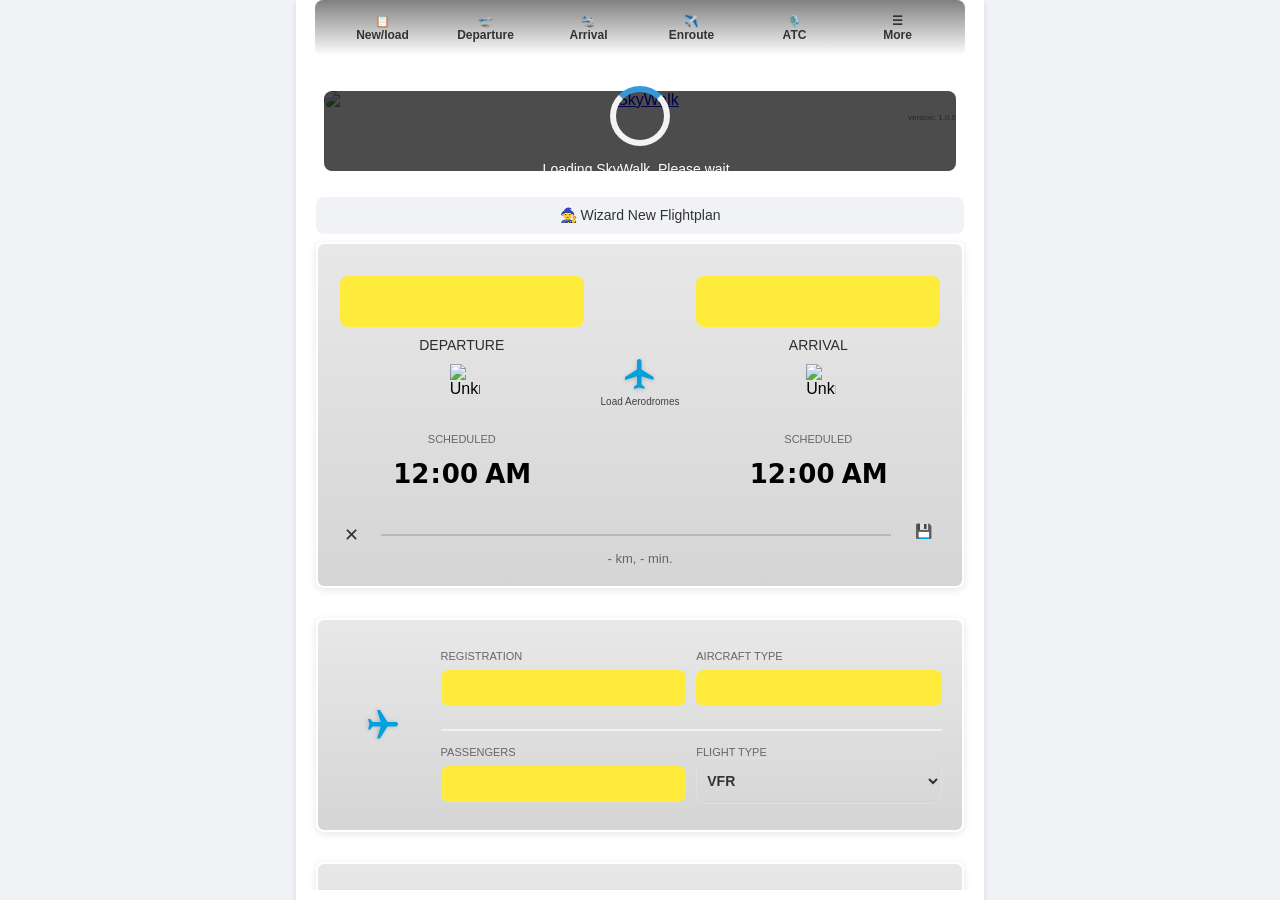
==== commit f3a4d57e: "new version" ====
--- a/docs/index.html
+++ b/docs/index.html
@@ -578,11 +578,13 @@
 
         <div class="border-round-eged" id="DEPARTURE_SELECT_AERODROME_BORDER_1">
             <div class="wind-grid">
-                <select id="DEPARTURE_COUNTRY" class="tile-value-dropdown" style="font-weight: normal;">
+                <select id="DEPARTURE_COUNTRY" class="tile-value-dropdown" style="font-weight: normal;"
+                        onchange="this.value && window.importCountry('DEPARTURE', this.value)">
                     <option value="">Select Country</option>
                     <!-- ICAO City options will be populated dynamically IN importCountry()-->
                 </select>
-                <select id="DEPARTURE_ICAO_CITY" class="tile-value-dropdown" style="font-weight: normal;">
+                <select id="DEPARTURE_ICAO_CITY" class="tile-value-dropdown" style="font-weight: normal;"
+                        onchange="this.value && window.populate_aerodrome_fields_from_icao('DEPARTURE', this.value)">
                     <option value="">Select ICAO</option>
                     <!-- ICAO City options will be populated dynamically IN populate_aerodrome_fields_from_icao()-->
                 </select>
@@ -1151,11 +1153,13 @@
 
         <div class="border-round-eged" id="ARRIVAL_SELECT_AERODROME_BORDER_1">
             <div class="wind-grid">
-                <select id="ARRIVAL_COUNTRY" class="tile-value-dropdown" style="font-weight: normal;">
+                <select id="ARRIVAL_COUNTRY" class="tile-value-dropdown" style="font-weight: normal;"
+                        onchange="this.value && window.importCountry('ARRIVAL', this.value)">
                     <option value="">Select Country</option>
                     <!-- ICAO City options will be populated dynamically IN importCountry()-->
                 </select>
-                <select id="ARRIVAL_ICAO_CITY" class="tile-value-dropdown" style="font-weight: normal;">
+                <select id="ARRIVAL_ICAO_CITY" class="tile-value-dropdown" style="font-weight: normal;"
+                        onchange="this.value && window.populate_aerodrome_fields_from_icao('ARRIVAL', this.value)">
                     <option value="">Select ICAO</option>
                     <!-- ICAO City options will be populated dynamically IN populate_aerodrome_fields_from_icao()-->
                 </select>
